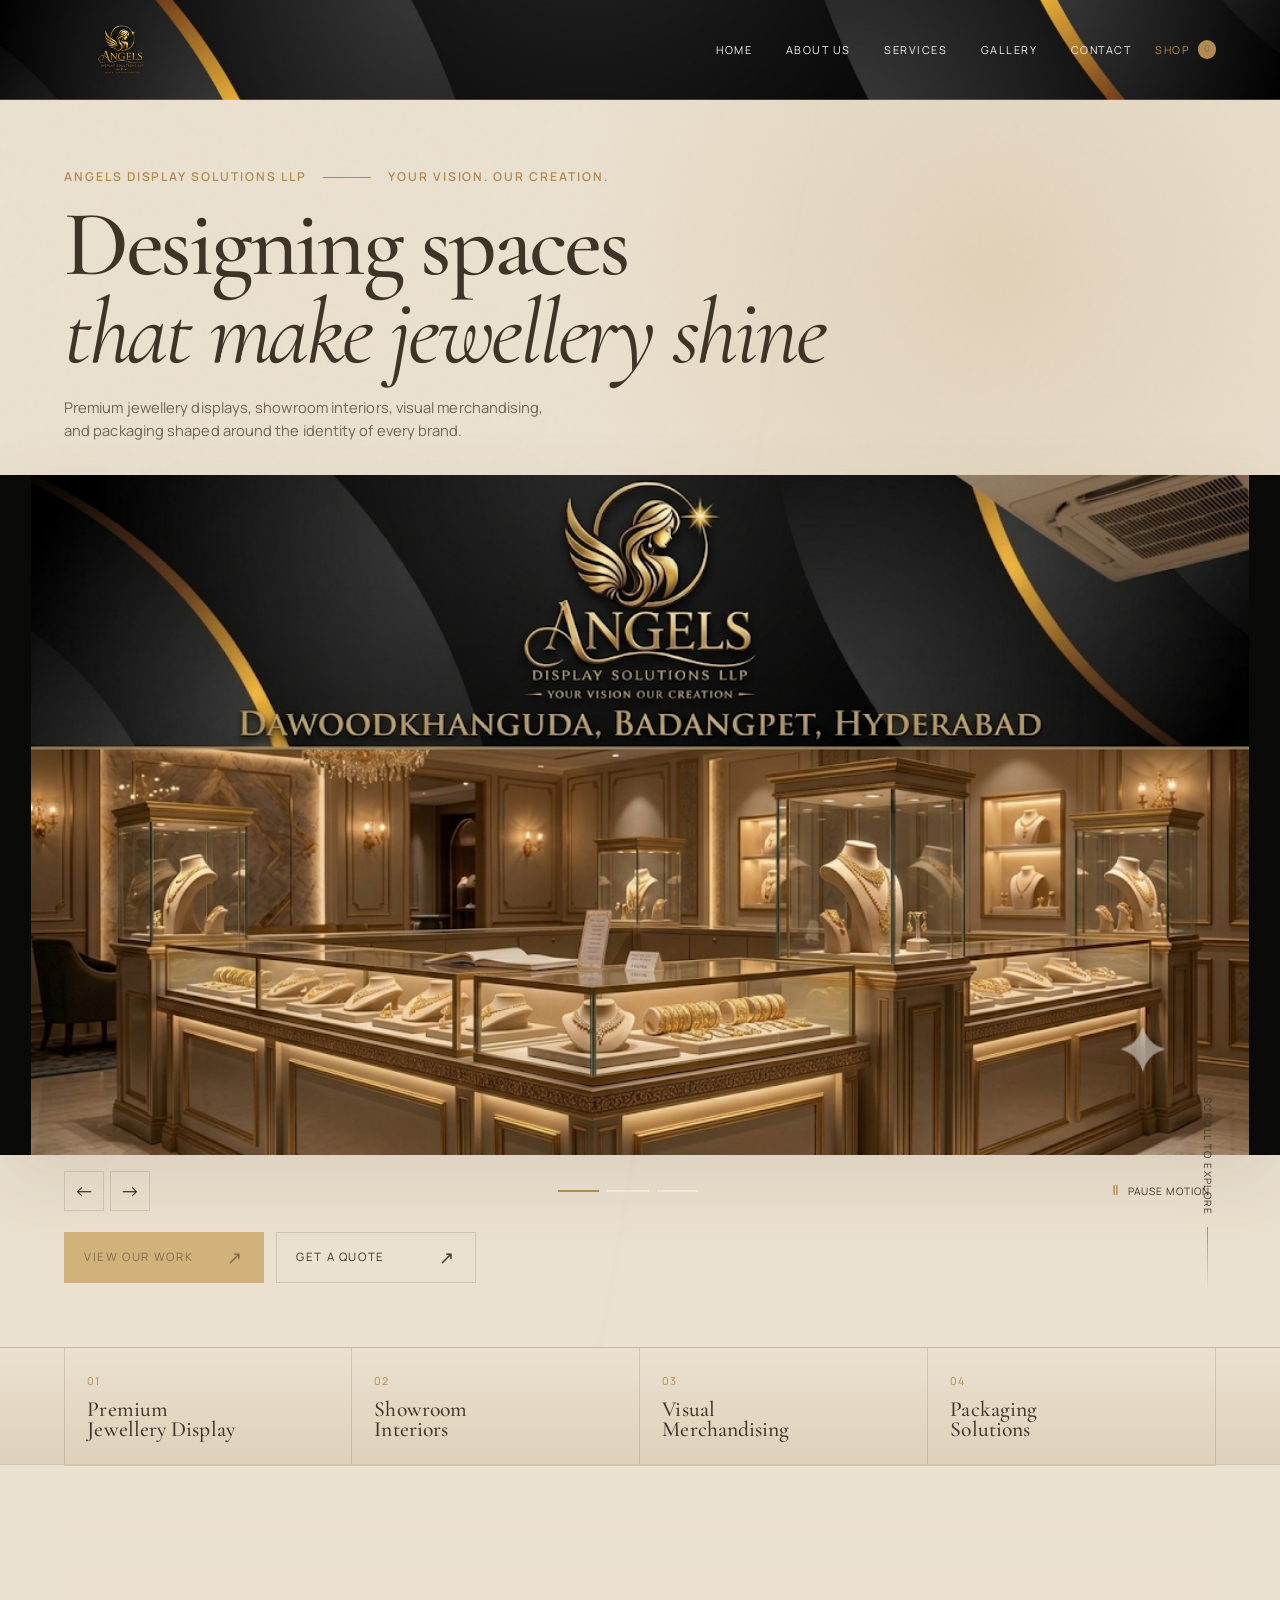
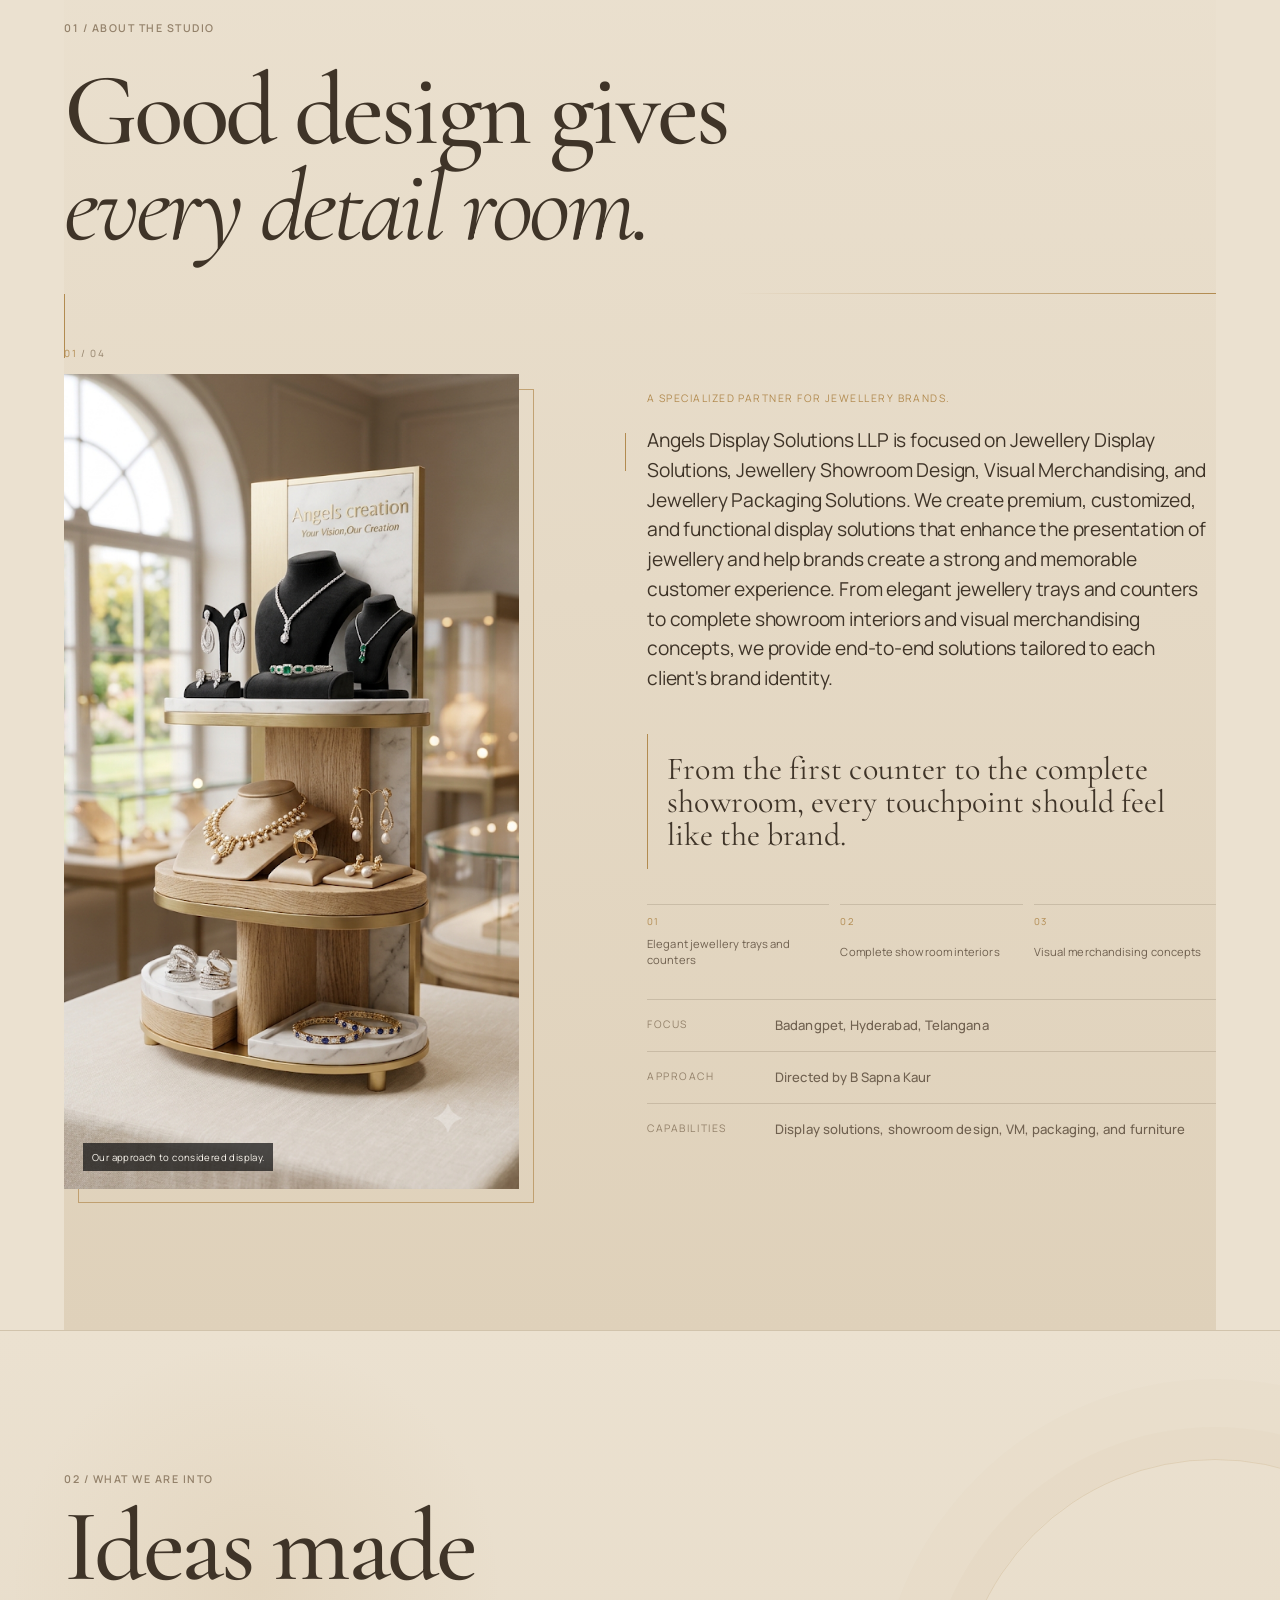
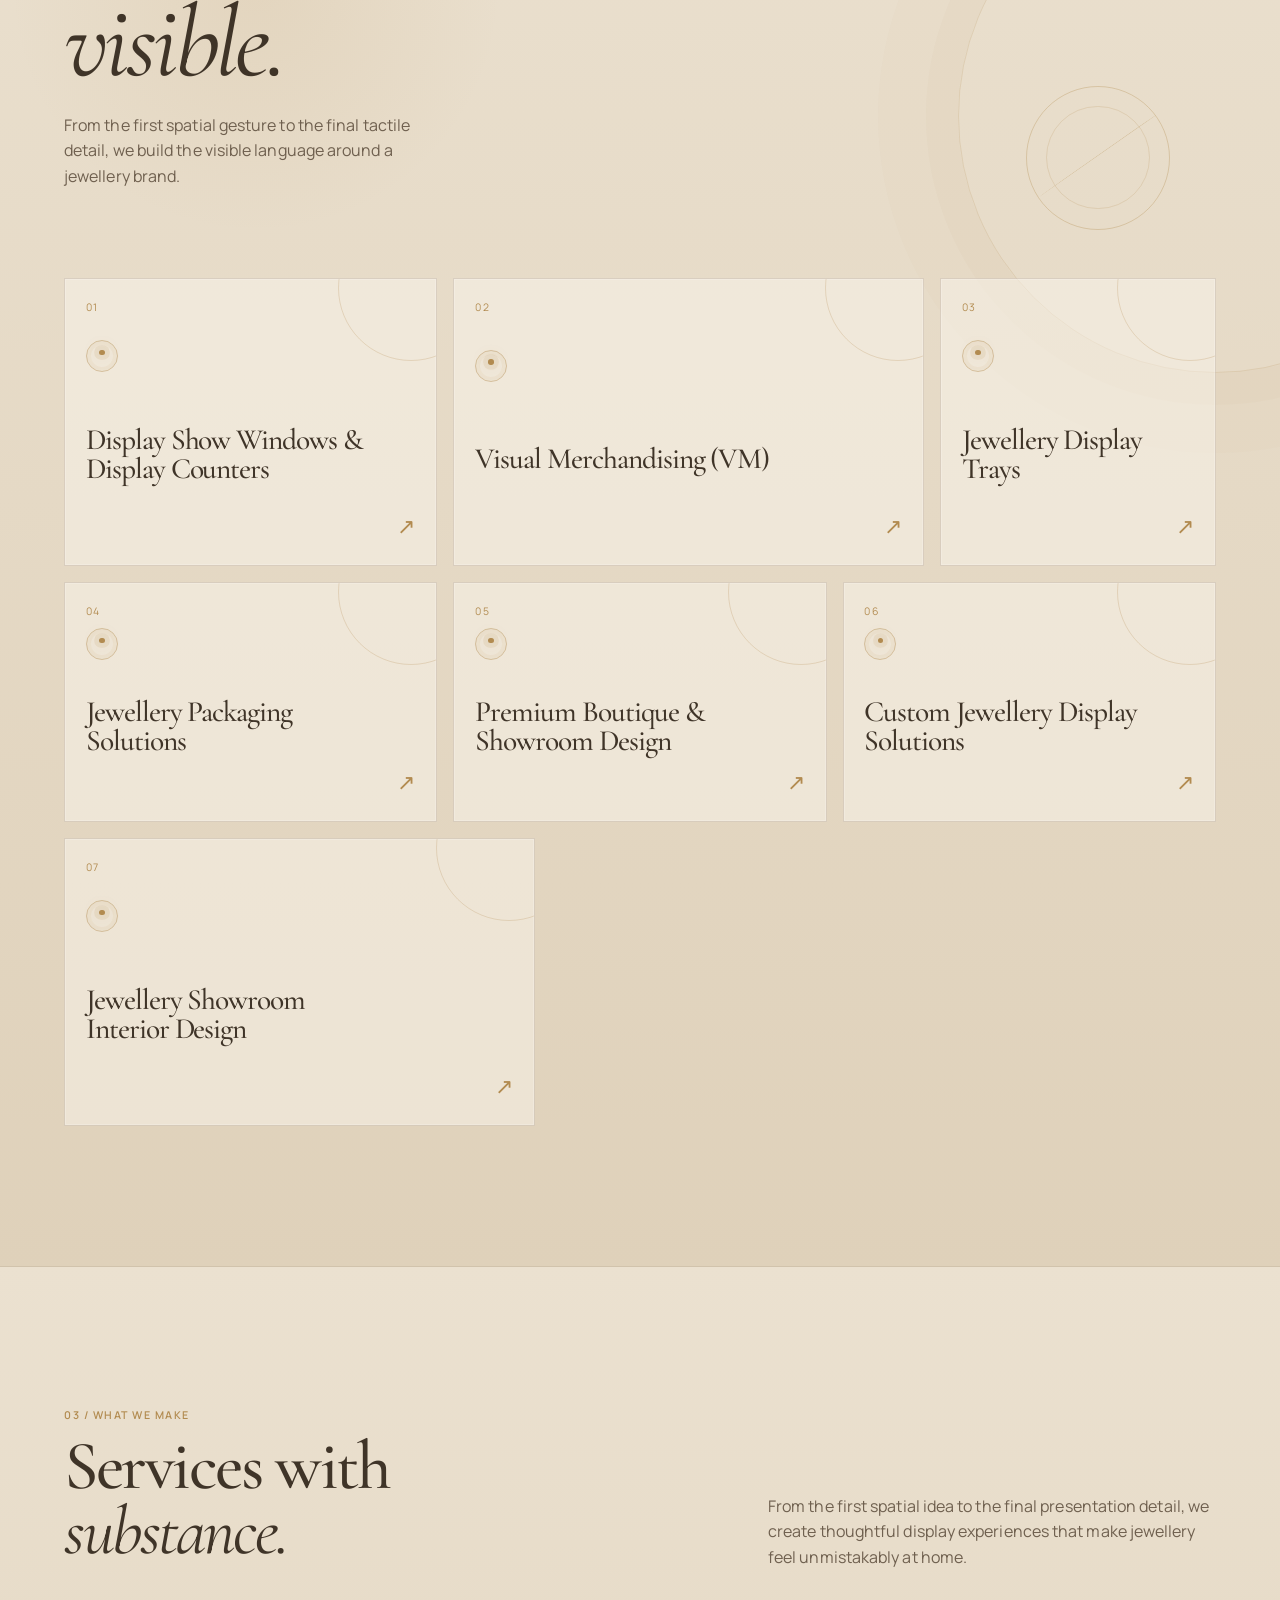
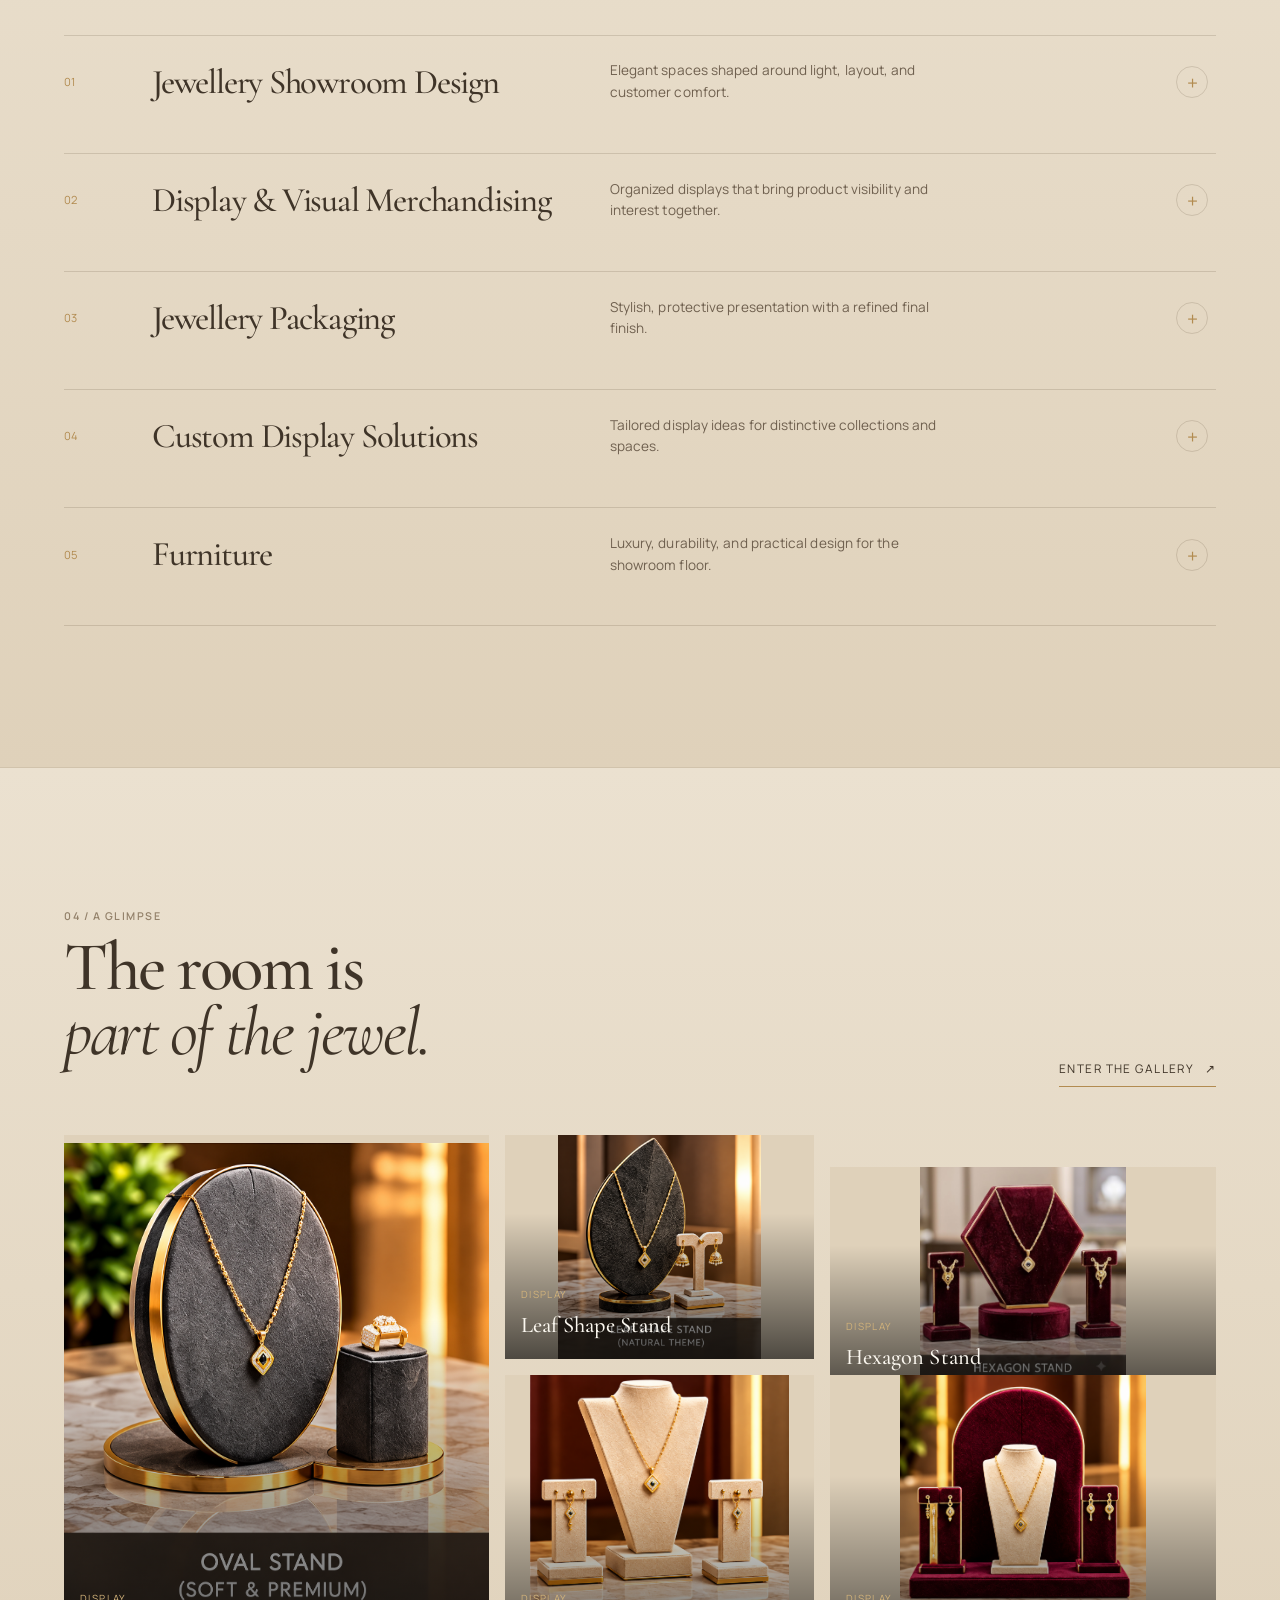
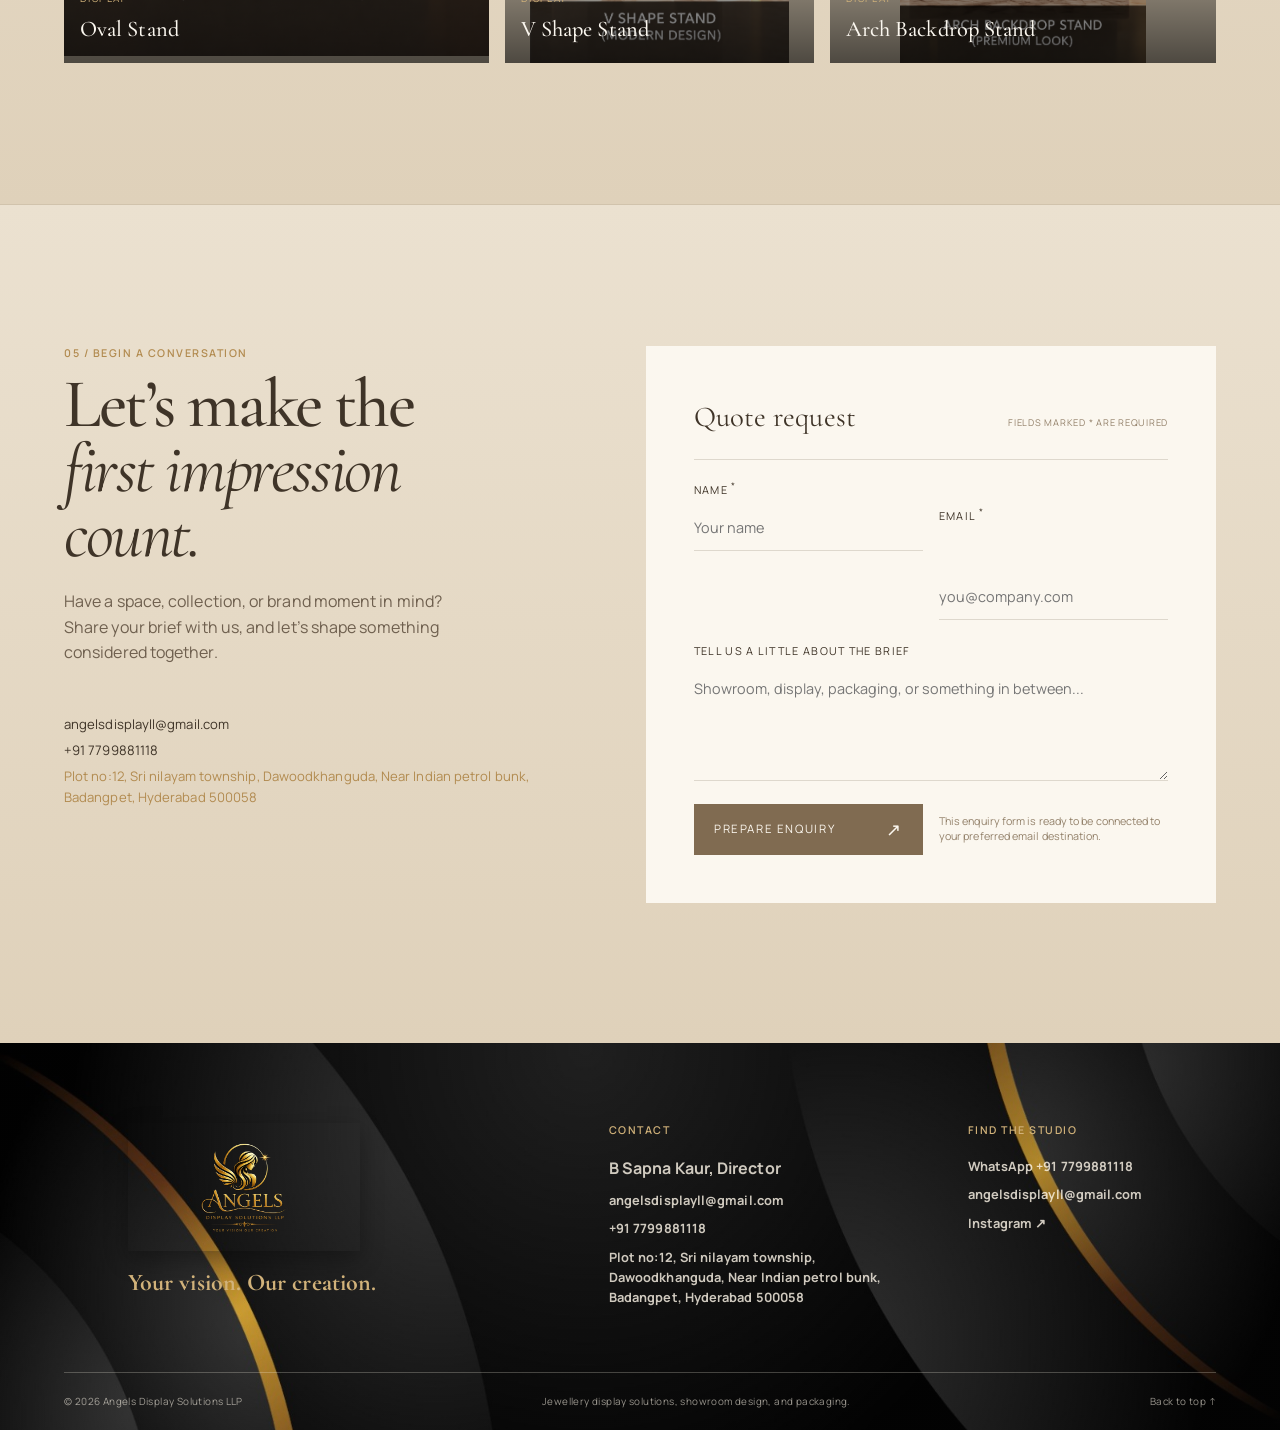
==== index.html @ 5e9b1773 "Initial commit - Angels Displays Solutions" ====
<!doctype html>
<html lang="en">
  <head>
    <meta charset="UTF-8" />
    <meta name="viewport" content="width=device-width, initial-scale=1.0" />
    <meta name="description" content="Angels Display Solutions creates considered display, showroom, visual merchandising, and packaging solutions for jewellery retailers." />
    <title>Angels Display Solutions | Designing spaces that make jewellery shine</title>
    <link rel="preconnect" href="https://fonts.googleapis.com" />
    <link rel="preconnect" href="https://fonts.gstatic.com" crossorigin />
    <link href="https://fonts.googleapis.com/css2?family=Cormorant+Garamond:wght@400;500;600;700&family=Manrope:wght@400;500;600;700&display=swap" rel="stylesheet" />
    <link rel="stylesheet" href="/src/styles.css" />
  </head>
  <body data-page="home">
    <a class="skip-link" href="#main-content">Skip to content</a>
    <header class="site-header" data-header>
      <a class="brand" href="/" aria-label="Angels Display Solutions home">
        <span class="brand-mark"><img src="/assets/angels-logo-transparent.png" alt="Angels Display Solutions LLP logo" /></span>
      </a>
      <nav class="site-nav" aria-label="Primary navigation" data-nav>
        <a href="/">Home</a><a href="/#about">About Us</a><a href="/#services">Services</a><a href="/gallery.html">Gallery</a><a href="/#contact">Contact</a>
      </nav>
      <div class="header-actions">
        <a class="header-shop" href="/gallery.html#shop">Shop <span class="cart-count" data-cart-count>0</span></a>
        <button class="menu-toggle" type="button" aria-controls="primary-navigation" aria-expanded="false" data-menu-toggle><span></span><span></span><span></span><b class="sr-only">Open menu</b></button>
      </div>
    </header>

    <main id="main-content">
      <section class="hero" aria-labelledby="hero-title">
        <div class="hero-intro section-shell">
          <p class="eyebrow">ANGELS DISPLAY SOLUTIONS LLP <span class="eyebrow-rule"></span> YOUR VISION. OUR CREATION.</p>
          <h1 id="hero-title">Designing spaces<br /><em>that make jewellery shine</em></h1>
          <p class="hero-copy">Premium jewellery displays, showroom interiors, visual merchandising, and packaging shaped around the identity of every brand.</p>
        </div>
        <div class="hero-carousel section-shell" data-carousel aria-roledescription="carousel" aria-label="Selected display imagery">
          <div class="hero-stage" data-carousel-stage></div>
          <div class="carousel-controls">
            <div class="carousel-arrows"><button class="icon-button" type="button" data-carousel-prev aria-label="Previous slide">←</button><button class="icon-button" type="button" data-carousel-next aria-label="Next slide">→</button></div>
            <div class="carousel-indicators" data-carousel-indicators role="tablist" aria-label="Choose hero slide"></div>
            <button class="carousel-pause" type="button" data-carousel-pause aria-label="Pause motion" aria-pressed="false"><span class="pause-icon">Ⅱ</span><span data-pause-label>Pause motion</span></button>
          </div>
        </div>
        <div class="hero-actions section-shell"><a class="button button-light" href="#gallery-preview">View our work <span>↗</span></a><a class="button button-outline-light" href="#contact">Get a quote <span>↗</span></a></div>
        <div class="hero-scroll-note">Scroll to explore <span class="scroll-line"></span></div>
      </section>

      <section class="service-strip" aria-label="Service highlights"><div class="section-shell service-strip-inner"><div><span>01</span><strong>Premium Jewellery Display</strong></div><div><span>02</span><strong>Showroom Interiors</strong></div><div><span>03</span><strong>Visual Merchandising</strong></div><div><span>04</span><strong>Packaging Solutions</strong></div></div></section>

      <section class="about section-shell section-pad" id="about" data-immersive-section>
        <div class="section-heading about-heading" data-reveal><p class="eyebrow">01 / ABOUT THE STUDIO</p><h2><span class="heading-line">Good design gives</span><br /><em>every detail room.</em></h2><span class="about-heading-line" aria-hidden="true"></span></div>
        <div class="about-grid"><div class="about-image image-reveal has-original-photo" data-reveal><span class="image-index">01 <i>/ 04</i></span><img src="/assets/gallery-display/IMG_5224_ef46a5a0.WEBP" alt="Angels creation three-tier jewellery display with necklace busts, earrings, rings, and bracelets on wood and marble shelves." width="572" height="1024" loading="lazy" /><span class="image-note">Our approach to considered display.</span></div><div class="about-copy" data-reveal><span class="copy-kicker" data-about-intro></span><div class="about-story"><p class="lead" data-about-story></p><blockquote data-about-quote></blockquote></div><div class="about-highlights" data-about-highlights></div><div class="about-facts"><div><span>Focus</span><strong data-about-location></strong></div><div><span>Approach</span><strong data-about-experience></strong></div><div><span>Capabilities</span><strong data-about-capabilities></strong></div></div></div></div>
      </section>

      <section class="into section-pad" id="what-we-are-into" data-immersive-section><div class="section-shell"><div class="section-heading into-heading" data-reveal><div><p class="eyebrow">02 / WHAT WE ARE INTO</p><h2>Ideas made<br /><em>visible.</em></h2></div><p class="heading-note">From the first spatial gesture to the final tactile detail, we build the visible language around a jewellery brand.</p><span class="into-orbit" aria-hidden="true"></span></div><div class="into-grid" data-offerings></div></div></section>

      <section class="services section-pad" id="services"><div class="section-shell"><div class="section-heading heading-split"><div><p class="eyebrow">03 / WHAT WE MAKE</p><h2>Services with<br /><em>substance.</em></h2></div><p class="heading-note">From the first spatial idea to the final presentation detail, we create thoughtful display experiences that make jewellery feel unmistakably at home.</p></div><div class="service-list" data-services></div></div></section>

      <section class="gallery-preview section-pad" id="gallery-preview"><div class="section-shell"><div class="section-heading heading-split"><div><p class="eyebrow">04 / A GLIMPSE</p><h2>The room is<br /><em>part of the jewel.</em></h2></div><a class="text-link" href="/gallery.html">Enter the gallery <span>↗</span></a></div><div class="preview-grid" data-gallery-preview></div></div></section>

      <section class="contact section-pad" id="contact"><div class="section-shell contact-grid"><div class="contact-intro"><p class="eyebrow">05 / BEGIN A CONVERSATION</p><h2>Let’s make the<br /><em>first impression count.</em></h2><p>Have a space, collection, or brand moment in mind? Share your brief with us, and let’s shape something considered together.</p><div class="contact-details"><a data-contact-email href="mailto:angelsdisplayll@gmail.com">angelsdisplayll@gmail.com</a><a data-contact-phone-link href="https://wa.me/917799881118">+91 7799881118</a><span data-contact-address></span></div></div><form class="quote-form" data-quote-form><div class="form-heading"><span>Quote request</span><small>Fields marked * are required</small></div><label for="name">Name <sup>*</sup></label><input id="name" name="name" required placeholder="Your name" /><label for="email">Email <sup>*</sup></label><input id="email" name="email" type="email" required placeholder="you@company.com" /><label for="brief">Tell us a little about the brief</label><textarea id="brief" name="brief" rows="4" placeholder="Showroom, display, packaging, or something in between..."></textarea><button class="button button-dark" type="submit">Prepare enquiry <span>↗</span></button><p class="form-status" role="status" aria-live="polite" data-form-status>This enquiry form is ready to be connected to your preferred email destination.</p></form></div></section>
    </main>

      <footer class="site-footer"><div class="section-shell footer-top"><div class="footer-brand"><img src="/assets/angels-logo-transparent.png" alt="Angels Display Solutions LLP logo" /><p>Your vision. Our creation.</p></div><div class="footer-contact"><p class="eyebrow">CONTACT</p><strong data-footer-director></strong><a data-contact-email href="mailto:angelsdisplayll@gmail.com">angelsdisplayll@gmail.com</a><a data-contact-phone-link href="https://wa.me/917799881118">+91 7799881118</a><span data-footer-address></span></div><div class="footer-social"><p class="eyebrow">FIND THE STUDIO</p><a data-contact-whatsapp href="https://wa.me/917799881118">WhatsApp +91 7799881118</a><a data-contact-email href="mailto:angelsdisplayll@gmail.com">Email ↗</a><a data-contact-instagram href="https://www.instagram.com/angelsdisplaysolutions.llp?xtok=dWNxeGZkNWx1aXdy" target="_blank" rel="noreferrer">Instagram ↗</a></div></div><div class="section-shell footer-bottom"><span>© 2026 Angels Display Solutions LLP</span><span>Jewellery display solutions, showroom design, and packaging.</span><a href="#main-content">Back to top ↑</a></div></footer>
    <div class="cart-drawer" data-cart-drawer aria-hidden="true"><div class="cart-backdrop" data-cart-close></div><aside class="cart-panel" role="dialog" aria-modal="true" aria-labelledby="cart-title"><div class="cart-panel-head"><div><p class="eyebrow">YOUR SELECTION</p><h2 id="cart-title">Display cart</h2></div><button class="icon-button" type="button" data-cart-close aria-label="Close cart">×</button></div><div class="cart-items" data-cart-items></div><div class="cart-total"><span>Subtotal</span><strong data-cart-total>₹0</strong></div><button class="button button-dark cart-checkout" type="button" data-checkout>Checkout prototype <span>↗</span></button><p class="checkout-note">Sample browsing only. Payment, shipping, taxes, and order handling are not connected.</p></aside></div>
    <script type="module" src="/src/app.js"></script>
  </body>
</html>
---- src/styles.css ----
:root {
  --paper: #efe8da;
  --paper-deep: #e3d8c6;
  --milk: #fbfaf7;
  --ink: #1e1b18;
  --ink-soft: #5d554c;
  --ink-muted: #84796d;
  --black: #121212;
  --black-soft: #201e1b;
  --gold: #c8a451;
  --gold-light: #e4c98a;
  --line: rgba(30, 27, 24, .16);
  --line-dark: rgba(255, 255, 255, .18);
  --serif: 'Cormorant Garamond', Georgia, serif;
  --sans: 'Inter', Arial, sans-serif;
  --ease: cubic-bezier(.22, .61, .36, 1);
  --shadow: 0 26px 70px rgba(37, 28, 18, .14);
  --gutter: clamp(1.25rem, 5vw, 5.8rem);
  --section-y: clamp(5.5rem, 11vw, 10rem);
}

* { box-sizing: border-box; }
html { scroll-behavior: smooth; }
body { margin: 0; color: var(--ink); background: var(--paper); font-family: var(--sans); line-height: 1.6; overflow-x: hidden; }
body::before { content: ''; position: fixed; inset: 0; z-index: 20; pointer-events: none; opacity: .045; background-image: url("data:image/svg+xml,%3Csvg viewBox='0 0 180 180' xmlns='http://www.w3.org/2000/svg'%3E%3Cfilter id='n'%3E%3CfeTurbulence type='fractalNoise' baseFrequency='.82' numOctaves='3' stitchTiles='stitch'/%3E%3C/filter%3E%3Crect width='100%25' height='100%25' filter='url(%23n)' opacity='.6'/%3E%3C/svg%3E"); mix-blend-mode: multiply; }
body.no-scroll { overflow: hidden; }
a { color: inherit; text-decoration: none; }
button, input, textarea { font: inherit; }
button { cursor: pointer; }
img { max-width: 100%; display: block; }
::selection { background: var(--gold); color: var(--black); }
:focus-visible { outline: 2px solid var(--gold); outline-offset: 4px; }
.sr-only { position: absolute; width: 1px; height: 1px; padding: 0; margin: -1px; overflow: hidden; clip: rect(0,0,0,0); white-space: nowrap; border: 0; }
.skip-link { position: fixed; z-index: 100; top: 1rem; left: 1rem; padding: .7rem 1rem; color: var(--milk); background: var(--black); transform: translateY(-150%); transition: transform .2s var(--ease); }
.skip-link:focus { transform: translateY(0); }
.section-shell { width: min(100% - (var(--gutter) * 2), 1440px); margin-inline: auto; }
.section-pad { padding-block: var(--section-y); }
.eyebrow { margin: 0; font-size: .67rem; letter-spacing: .2em; line-height: 1.4; text-transform: uppercase; font-weight: 600; color: var(--ink-muted); }
.eyebrow-rule { display: inline-block; width: 3rem; height: 1px; margin-inline: .8rem; vertical-align: middle; background: var(--gold); }
h1, h2, h3, p { margin-top: 0; }
h1, h2, h3 { font-family: var(--serif); font-weight: 500; letter-spacing: -.035em; line-height: .94; }
h1 { font-size: clamp(3.7rem, 7.3vw, 8.6rem); max-width: 1000px; margin-bottom: 1.5rem; }
h2 { font-size: clamp(3rem, 5.4vw, 6.2rem); margin: .7rem 0 1.4rem; }
h3 { font-size: clamp(1.7rem, 3vw, 2.7rem); }
em { font-style: italic; font-weight: 400; }
.section-subcopy, .heading-note { max-width: 28rem; color: var(--ink-soft); }
.text-link { display: inline-flex; align-items: center; gap: .65rem; align-self: flex-end; padding-bottom: .45rem; border-bottom: 1px solid var(--gold); font-size: .74rem; letter-spacing: .12em; text-transform: uppercase; transition: gap .25s var(--ease), color .25s var(--ease); }
.text-link:hover { gap: 1rem; color: #846825; }
.button { display: inline-flex; justify-content: space-between; align-items: center; gap: 1.5rem; min-width: 12.5rem; padding: .95rem 1.2rem; border: 1px solid transparent; font-size: .72rem; letter-spacing: .12em; text-transform: uppercase; transition: transform .3s var(--ease), background .3s var(--ease), color .3s var(--ease), border-color .3s var(--ease); }
.button span { font-size: 1.1rem; line-height: .5; }
.button:hover { transform: translateY(-3px); }
.button-light { color: var(--black); background: var(--gold-light); }
.button-light:hover { background: var(--milk); }
.button-outline-light { color: var(--milk); border-color: rgba(255,255,255,.5); }
.button-outline-light:hover { color: var(--black); background: var(--milk); border-color: var(--milk); }
.button-dark { color: var(--milk); background: var(--black); }
.button-dark:hover { background: #423a31; }
.icon-button { display: grid; place-items: center; width: 2.5rem; height: 2.5rem; padding: 0; border: 1px solid var(--line); color: var(--ink); background: transparent; font-size: 1.25rem; transition: background .25s ease, color .25s ease; }
.icon-button:hover, .icon-button:focus-visible { color: var(--milk); background: var(--black); }

/* Header */
.site-header { position: fixed; z-index: 30; top: 0; left: 0; width: 100%; display: flex; align-items: center; justify-content: space-between; gap: 1.5rem; padding: 1.15rem var(--gutter); color: var(--milk); background: #101010 url('/assets/bgpci.jpeg') center / cover no-repeat; transition: background .45s var(--ease), padding .45s var(--ease), color .45s var(--ease); }
.site-header.scrolled, .site-header.site-header-solid { color: var(--milk); background: #101010 url('/assets/bgpci.jpeg') center / cover no-repeat; backdrop-filter: blur(14px); }
.site-header.scrolled { padding-block: .7rem; }
.brand { display: flex; align-items: center; gap: .7rem; min-width: 14rem; }
.brand-mark { display: block; width: 4.1rem; height: 2.65rem; overflow: hidden; border: 1px solid rgba(200,164,81,.55); background: var(--black); }
.brand-mark img { width: 100%; height: 100%; object-fit: cover; object-position: center 52%; filter: saturate(.9); }
.brand-name { display: grid; font-family: var(--serif); font-size: 1.45rem; letter-spacing: .03em; line-height: .75; }
.brand-name small { margin-top: .35rem; color: var(--gold-light); font-family: var(--sans); font-size: .46rem; letter-spacing: .17em; line-height: 1; text-transform: uppercase; }
.site-nav { display: flex; align-items: center; gap: clamp(1rem, 2.6vw, 2.8rem); margin-left: auto; }
.site-nav a, .header-shop { position: relative; padding-block: .3rem; color: inherit; font-size: .68rem; letter-spacing: .16em; text-transform: uppercase; }
.site-nav a::after { position: absolute; left: 0; right: 100%; bottom: 0; height: 1px; content: ''; background: var(--gold); transition: right .3s var(--ease); }
.site-nav a:hover::after, .site-nav a[aria-current='page']::after { right: 0; }
.header-actions { display: flex; align-items: center; gap: 1.1rem; }
.header-shop { display: inline-flex; gap: .45rem; align-items: center; color: var(--gold-light); }
.cart-count { display: inline-grid; place-items: center; min-width: 1.15rem; height: 1.15rem; border-radius: 50%; color: var(--black); background: var(--gold); font-size: .58rem; letter-spacing: 0; }
.menu-toggle { display: none; width: 2.4rem; height: 2.4rem; padding: .55rem; border: 1px solid rgba(255,255,255,.35); background: transparent; }
.menu-toggle span { display: block; height: 1px; margin: .27rem 0; background: currentColor; transition: transform .25s ease, opacity .25s ease; }
.menu-toggle[aria-expanded='true'] span:nth-child(1) { transform: translateY(5px) rotate(45deg); }.menu-toggle[aria-expanded='true'] span:nth-child(2) { opacity: 0; }.menu-toggle[aria-expanded='true'] span:nth-child(3) { transform: translateY(-5px) rotate(-45deg); }

/* Hero */
.hero { position: relative; min-height: 100vh; padding: 10.5rem 0 4rem; color: var(--milk); background: var(--black); overflow: hidden; }
.hero::before { position: absolute; inset: 0; content: ''; background: radial-gradient(circle at 78% 20%, rgba(200,164,81,.17), transparent 30%), linear-gradient(115deg, rgba(18,18,18,.98) 17%, rgba(18,18,18,.4) 58%, rgba(18,18,18,.85)); pointer-events: none; z-index: 1; }
.hero::after { position: absolute; inset: 0; content: ''; opacity: .2; background: linear-gradient(100deg, transparent 0 55%, rgba(200,164,81,.36) 55.1%, transparent 55.5%); pointer-events: none; }
.hero-intro, .hero-carousel, .hero-actions, .hero-scroll-note { position: relative; z-index: 2; }
.hero-intro { min-height: 25vh; }
.hero .eyebrow { color: var(--gold-light); font-size: clamp(.52rem, .95vw, .95rem); letter-spacing: clamp(.05em, .16vw, .16em); white-space: nowrap; }
.hero h1 { max-width: 780px; margin-top: 1rem; margin-bottom: 1.2rem; }
.hero-copy { max-width: 31rem; margin-bottom: 0; color: rgba(255,255,255,.68); font-size: .92rem; }
.hero-carousel { margin-top: 2rem; }
.hero-stage { position: relative; height: clamp(18rem, 48vw, 39rem); overflow: hidden; background: #2a2723; box-shadow: var(--shadow); }
.hero-slide { position: absolute; inset: 0; opacity: 0; transform: scale(1.08) translateX(2%); transition: opacity .65s var(--ease), transform 1s var(--ease); }
.hero-slide.is-active { opacity: 1; transform: scale(1) translateX(0); }
.hero-slide img { width: 100%; height: 100%; object-fit: cover; }
.hero-slide::after { position: absolute; inset: 0; content: ''; background: linear-gradient(90deg, rgba(0,0,0,.36), transparent 60%), linear-gradient(0deg, rgba(0,0,0,.3), transparent 40%); }
.hero-caption { position: absolute; left: 2rem; bottom: 5.5rem; max-width: 24rem; z-index: 2; color: var(--milk); }
.hero-caption p { margin: 0 0 .35rem; color: var(--gold-light); font-size: .68rem; letter-spacing: .14em; text-transform: uppercase; }
.hero-caption span { font-family: var(--serif); font-size: clamp(1.5rem, 2.5vw, 2.3rem); line-height: 1; }
.carousel-controls { display: flex; align-items: center; gap: 1rem; padding-top: 1rem; }
.carousel-arrows { display: flex; gap: .4rem; }
.hero .icon-button { color: var(--milk); border-color: rgba(255,255,255,.35); }
.carousel-indicators { display: flex; gap: .5rem; align-items: center; margin-inline: auto; }
.carousel-indicator { position: relative; width: 2.6rem; height: 2rem; padding: 0; border: 0; background: transparent; }
.carousel-indicator::after { position: absolute; top: 50%; right: 0; left: 0; height: 2px; content: ''; background: rgba(255,255,255,.35); transform: translateY(-50%); }
.carousel-indicator[aria-current='true']::after { background: var(--gold); }
.carousel-pause { display: inline-flex; align-items: center; gap: .5rem; color: var(--milk); background: transparent; border: 0; font-size: .64rem; letter-spacing: .1em; text-transform: uppercase; }
.pause-icon { color: var(--gold); font-size: .85rem; }
.hero-actions { display: flex; gap: .75rem; margin-top: 1.3rem; }
.hero-scroll-note { position: absolute; right: var(--gutter); bottom: 3.5rem; display: flex; align-items: center; gap: .75rem; color: rgba(255,255,255,.55); font-size: .63rem; letter-spacing: .14em; text-transform: uppercase; writing-mode: vertical-rl; }
.scroll-line { display: block; width: 1px; height: 4rem; background: linear-gradient(var(--gold), transparent); }

/* Shared editorial sections */
.service-strip { position: relative; z-index: 3; color: var(--milk); background: var(--black-soft); border-top: 1px solid var(--line-dark); border-bottom: 1px solid var(--line-dark); }
.service-strip-inner { display: grid; grid-template-columns: repeat(4, 1fr); }
.service-strip-inner > div { display: flex; flex-direction: column; gap: .6rem; padding: 1.5rem 1.4rem; border-right: 1px solid var(--line-dark); }
.service-strip-inner > div:first-child { border-left: 1px solid var(--line-dark); }.service-strip span { color: var(--gold); font-size: .68rem; letter-spacing: .1em; }.service-strip strong { max-width: 10rem; font-family: var(--serif); font-size: 1.35rem; font-weight: 500; line-height: .95; }
.about { background: var(--paper); }.section-heading { margin-bottom: 3rem; }.about-grid { display: grid; grid-template-columns: minmax(0,1.05fr) minmax(20rem,.95fr); gap: clamp(2.5rem, 8vw, 9rem); align-items: center; }.image-reveal { position: relative; }.image-reveal::before { position: absolute; z-index: 1; inset: 1rem -1rem -1rem 1rem; content: ''; border: 1px solid var(--gold); pointer-events: none; }.about-image img { position: relative; z-index: 2; width: 100%; height: min(45vw, 37rem); min-height: 22rem; object-fit: cover; }.image-note { position: absolute; left: 1.2rem; bottom: 1.1rem; z-index: 3; padding: .4rem .55rem; color: var(--milk); background: rgba(18,18,18,.72); font-size: .6rem; letter-spacing: .04em; }.about-copy .lead { max-width: 30rem; font-family: var(--serif); font-size: clamp(1.9rem, 3vw, 3.15rem); line-height: .98; }.about-facts { display: grid; gap: 1rem; margin-top: 2.4rem; }.about-facts > div { display: grid; grid-template-columns: 7rem 1fr; gap: 1rem; padding-top: .8rem; border-top: 1px solid var(--line); }.about-facts span { color: var(--ink-muted); font-size: .65rem; letter-spacing: .15em; text-transform: uppercase; }.about-facts strong { font-size: .82rem; font-weight: 500; }.process-line { display: flex; gap: 1.5rem; align-items: center; margin-top: 3rem; padding-top: 1.2rem; border-top: 1px solid var(--gold); }.process-line > span { color: var(--ink-muted); font-size: .63rem; letter-spacing: .14em; text-transform: uppercase; }.process-line > div { display: flex; gap: 1rem; flex: 1; }.process-line > div span { position: relative; flex: 1; font-family: var(--serif); font-size: 1.3rem; }.process-line > div span:not(:last-child)::after { position: absolute; top: 50%; right: .8rem; width: 1rem; height: 1px; content: ''; background: var(--gold); }
.services { color: var(--milk); background: var(--black); }.services .eyebrow, .why .eyebrow, .contact .eyebrow { color: var(--gold-light); }.heading-split { display: flex; align-items: flex-end; justify-content: space-between; gap: 2rem; }.services .heading-note, .why .heading-note { color: rgba(255,255,255,.65); }.service-list { border-top: 1px solid var(--line-dark); }.service-item { display: grid; grid-template-columns: 4rem minmax(15rem, .8fr) minmax(18rem, 1fr) 2.5rem; gap: 1.5rem; align-items: center; padding: 1.55rem 0; border-bottom: 1px solid var(--line-dark); transition: padding .35s var(--ease), background .35s var(--ease); }.service-item:hover, .service-item.is-open { padding-inline: 1rem; background: rgba(255,255,255,.035); }.service-number { color: var(--gold); font-size: .7rem; }.service-item h3 { margin: 0; font-size: clamp(1.6rem, 2.7vw, 2.7rem); }.service-summary { max-width: 22rem; margin: 0; color: rgba(255,255,255,.62); font-size: .85rem; }.service-toggle { display: grid; place-items: center; width: 2rem; height: 2rem; border: 1px solid var(--line-dark); border-radius: 50%; color: var(--gold); background: transparent; font-size: 1.2rem; transition: transform .3s ease, background .3s ease; }.service-item.is-open .service-toggle { color: var(--black); background: var(--gold); transform: rotate(45deg); }.service-detail { grid-column: 2 / -1; max-width: 47rem; display: grid; grid-template-rows: 0fr; transition: grid-template-rows .4s var(--ease); }.service-detail > div { overflow: hidden; }.service-detail p { max-width: 37rem; margin: 0; padding-top: .2rem; color: rgba(255,255,255,.65); font-size: .86rem; }.service-item.is-open .service-detail { grid-template-rows: 1fr; }
.gallery-preview { background: linear-gradient(135deg, var(--paper) 0%, var(--paper-deep) 100%); }.preview-grid { display: grid; grid-template-columns: 1.1fr .8fr 1fr; grid-template-rows: 14rem 18rem; gap: 1rem; }.preview-card { position: relative; overflow: hidden; background: var(--black); }.preview-card:nth-child(1) { grid-row: span 2; }.preview-card:nth-child(3) { transform: translateY(2rem); }.preview-card img { width: 100%; height: 100%; object-fit: cover; transition: transform .9s var(--ease), filter .5s ease; }.preview-card:hover img { transform: scale(1.06); filter: saturate(1.1); }.preview-card::after { position: absolute; inset: 0; content: ''; background: linear-gradient(0deg, rgba(0,0,0,.65), transparent 65%); }.preview-card figcaption { position: absolute; right: 1rem; bottom: 1rem; left: 1rem; z-index: 1; color: var(--milk); }.preview-card figcaption span { display: block; margin-bottom: .3rem; color: var(--gold-light); font-size: .62rem; letter-spacing: .14em; text-transform: uppercase; }.preview-card figcaption strong { font-family: var(--serif); font-size: 1.4rem; font-weight: 500; }
.projects { background: var(--milk); }.project-grid { display: grid; grid-template-columns: repeat(3, 1fr); gap: 1rem; }.project-card { display: flex; flex-direction: column; }.project-card:nth-child(2) { margin-top: 4rem; }.project-card:nth-child(3) { margin-top: 1.5rem; }.project-card figure { position: relative; height: 22rem; margin: 0 0 1.1rem; overflow: hidden; background: var(--paper-deep); }.project-card figure::before { position: absolute; inset: .7rem; content: ''; border: 1px solid rgba(255,255,255,.46); z-index: 1; }.project-card img { width: 100%; height: 100%; object-fit: cover; transition: transform .7s var(--ease); }.project-card:hover img { transform: scale(1.06); }.project-meta { display: flex; justify-content: space-between; gap: 1rem; color: var(--ink-muted); font-size: .64rem; letter-spacing: .12em; text-transform: uppercase; }.project-card h3 { margin: .5rem 0 .35rem; font-size: 1.7rem; }.project-card p { margin: 0; color: var(--ink-soft); font-size: .82rem; }
.why { color: var(--milk); background: var(--black-soft); }.why-layout { display: grid; grid-template-columns: .85fr 1.15fr; gap: clamp(3rem, 10vw, 11rem); }.why-intro h2 { max-width: 31rem; }.why-intro > p:last-child { max-width: 25rem; color: rgba(255,255,255,.64); font-size: .9rem; }.why-list { border-top: 1px solid var(--line-dark); }.why-item { display: grid; grid-template-columns: 3rem 1fr; gap: 1rem; padding: 1.45rem 0; border-bottom: 1px solid var(--line-dark); }.why-item > span { color: var(--gold); font-size: .7rem; }.why-item h3 { margin: 0 0 .2rem; font-size: 2rem; }.why-item p { margin: 0; max-width: 28rem; color: rgba(255,255,255,.58); font-size: .82rem; }
.contact { color: var(--milk); background: var(--black); }.contact-grid { display: grid; grid-template-columns: .9fr 1.1fr; gap: clamp(3rem, 9vw, 10rem); }.contact-intro h2 { max-width: 33rem; }.contact-intro > p:not(.eyebrow) { max-width: 26rem; color: rgba(255,255,255,.62); }.contact-details { display: grid; gap: .3rem; margin-top: 3rem; color: var(--gold-light); font-size: .82rem; }.contact-details a { color: var(--milk); }.quote-form { display: grid; grid-template-columns: 1fr 1fr; column-gap: 1rem; align-content: start; padding: clamp(1.5rem, 4vw, 3rem); background: var(--milk); color: var(--ink); }.form-heading { grid-column: 1 / -1; display: flex; justify-content: space-between; align-items: baseline; padding-bottom: 1.2rem; margin-bottom: 1.2rem; border-bottom: 1px solid var(--line); font-family: var(--serif); font-size: 1.8rem; }.form-heading small { color: var(--ink-muted); font-family: var(--sans); font-size: .58rem; letter-spacing: .08em; text-transform: uppercase; }.quote-form label { margin-bottom: .4rem; font-size: .68rem; letter-spacing: .12em; text-transform: uppercase; }.quote-form label:nth-of-type(2) { grid-column: 2; }.quote-form input:nth-of-type(1) { grid-column: 1; }.quote-form input:nth-of-type(2) { grid-column: 2; }.quote-form textarea { grid-column: 1 / -1; resize: vertical; }.quote-form input, .quote-form textarea { min-width: 0; margin-bottom: 1.4rem; padding: .7rem 0; border: 0; border-bottom: 1px solid var(--line); border-radius: 0; color: var(--ink); background: transparent; outline: 0; font-size: .9rem; }.quote-form input:focus, .quote-form textarea:focus { border-color: var(--gold); }.quote-form .button { grid-column: 1; }.form-status { grid-column: 2; align-self: center; margin: 0; color: var(--ink-muted); font-size: .67rem; line-height: 1.4; }
.site-footer { color: var(--milk); background: #0d0d0d; }.footer-top { display: grid; grid-template-columns: 1.6fr 1fr .8fr; gap: 3rem; padding-top: 5rem; padding-bottom: 4rem; }.footer-brand img { width: 13rem; height: 7.2rem; object-fit: cover; object-position: center; border: 1px solid rgba(200,164,81,.45); }.footer-brand p { margin-top: 1rem; color: var(--gold-light); font-family: var(--serif); font-size: 1.5rem; }.footer-contact, .footer-social { display: grid; align-content: start; gap: .5rem; }.footer-contact .eyebrow, .footer-social .eyebrow { margin-bottom: .6rem; color: var(--gold); }.footer-contact a, .footer-contact span, .footer-social a { color: rgba(255,255,255,.72); font-size: .8rem; }.footer-social a:hover { color: var(--gold-light); }.footer-bottom { display: flex; justify-content: space-between; gap: 1rem; padding-block: 1.3rem; border-top: 1px solid var(--line-dark); color: rgba(255,255,255,.4); font-size: .62rem; letter-spacing: .04em; }.footer-bottom a:hover { color: var(--gold-light); }

/* Gallery page */
.page-hero { padding-top: 13rem; padding-bottom: 6rem; }.page-hero h1 { max-width: 700px; margin-bottom: 1.3rem; }.page-hero-copy { max-width: 35rem; color: var(--ink-soft); }.page-hero code { color: #795f23; font-size: .78em; }.gallery-page { padding-top: 0; background: var(--milk); }.filter-row, .shop-toolbar { display: flex; align-items: center; justify-content: space-between; gap: 1rem; padding-block: 1rem; border-top: 1px solid var(--line); border-bottom: 1px solid var(--line); }.filter-buttons, .product-filters { display: flex; flex-wrap: wrap; gap: .4rem; }.filter-button { padding: .55rem .8rem; border: 1px solid transparent; color: var(--ink-muted); background: transparent; font-size: .65rem; letter-spacing: .12em; text-transform: uppercase; }.filter-button:hover, .filter-button.is-active { border-color: var(--gold); color: var(--ink); }.filter-note { color: var(--ink-muted); font-size: .66rem; letter-spacing: .1em; text-transform: uppercase; }.gallery-masonry { display: grid; grid-template-columns: repeat(12, 1fr); grid-auto-rows: 5.5rem; gap: 1rem; padding-top: 2rem; }.gallery-card { position: relative; grid-column: span 4; grid-row: span 4; min-height: 20rem; overflow: hidden; border: 0; padding: 0; color: var(--milk); background: var(--black); text-align: left; }.gallery-card:nth-child(2) { grid-column: span 5; grid-row: span 5; }.gallery-card:nth-child(3) { grid-column: span 3; grid-row: span 3; }.gallery-card:nth-child(4) { grid-column: span 3; grid-row: span 5; }.gallery-card:nth-child(5) { grid-column: span 5; grid-row: span 4; }.gallery-card:nth-child(6) { grid-column: span 4; grid-row: span 4; }.gallery-card img { width: 100%; height: 100%; object-fit: cover; transition: transform .8s var(--ease), filter .5s ease; }.gallery-card:hover img, .gallery-card:focus-visible img { transform: scale(1.06); filter: saturate(1.12); }.gallery-card::after { position: absolute; inset: 0; content: ''; background: linear-gradient(0deg, rgba(0,0,0,.7), transparent 65%); }.gallery-card figcaption { position: absolute; z-index: 1; right: 1rem; bottom: 1rem; left: 1rem; }.gallery-card figcaption span { display: block; color: var(--gold-light); font-size: .62rem; letter-spacing: .13em; text-transform: uppercase; }.gallery-card figcaption strong { display: block; margin-top: .2rem; font-family: var(--serif); font-size: 1.55rem; font-weight: 500; line-height: 1; }.shop { background: var(--paper); }.shop-toolbar { margin-bottom: 2rem; border-bottom: 0; }.search-field { position: relative; display: flex; align-items: center; width: min(100%, 18rem); }.search-field input { width: 100%; padding: .7rem 2rem .7rem 0; border: 0; border-bottom: 1px solid var(--line); outline: 0; color: var(--ink); background: transparent; font-size: .8rem; }.search-field input:focus { border-color: var(--gold); }.search-field span:last-child { position: absolute; right: 0; color: var(--gold); font-size: 1.3rem; }.product-grid { display: grid; grid-template-columns: repeat(3, 1fr); gap: 2rem 1rem; }.product-card { position: relative; }.product-card figure { height: 21rem; margin: 0 0 1rem; overflow: hidden; background: var(--paper-deep); }.product-card img { width: 100%; height: 100%; object-fit: cover; transition: transform .8s var(--ease); }.product-card:hover img { transform: scale(1.05); }.product-category { color: var(--ink-muted); font-size: .62rem; letter-spacing: .14em; text-transform: uppercase; }.product-card h3 { margin: .35rem 0 .4rem; font-size: 1.8rem; }.product-card p { min-height: 2.7rem; margin-bottom: 1rem; color: var(--ink-soft); font-size: .8rem; }.product-bottom { display: flex; align-items: center; justify-content: space-between; gap: 1rem; }.product-price { display: grid; color: var(--ink); font-family: var(--serif); font-size: 1.5rem; line-height: 1; }.product-price small { margin-top: .3rem; color: var(--ink-muted); font-family: var(--sans); font-size: .56rem; letter-spacing: .06em; }.product-add { min-width: auto; padding: .7rem .8rem; }
/* Lightbox and cart */
.lightbox, .cart-drawer { position: fixed; z-index: 50; inset: 0; visibility: hidden; opacity: 0; transition: opacity .35s ease, visibility .35s ease; }.lightbox.is-open, .cart-drawer.is-open { visibility: visible; opacity: 1; }.lightbox-backdrop, .cart-backdrop { position: absolute; inset: 0; background: rgba(10,10,10,.86); }.lightbox-dialog { position: relative; z-index: 1; display: grid; place-items: center; width: min(100% - 6rem, 1100px); height: 100%; margin: auto; }.lightbox-dialog figure { display: grid; grid-template-columns: minmax(0, 1.5fr) minmax(15rem, .6fr); align-items: center; width: 100%; max-height: 85vh; margin: 0; background: var(--milk); }.lightbox-dialog figure img { width: 100%; height: min(70vh, 680px); object-fit: cover; }.lightbox-dialog figcaption { padding: 2rem; }.lightbox-dialog figcaption .eyebrow { color: var(--gold); }.lightbox-dialog figcaption h2 { margin: .7rem 0 1rem; font-size: clamp(2.3rem, 4vw, 4.5rem); }.lightbox-dialog figcaption p:last-child { color: var(--ink-soft); font-size: .82rem; }.lightbox-close { position: absolute; z-index: 3; top: 1.5rem; right: 0; width: 3rem; height: 3rem; border: 1px solid rgba(255,255,255,.4); color: var(--milk); background: transparent; font-size: 1.8rem; }.lightbox-arrow { position: absolute; z-index: 3; top: 50%; width: 3rem; height: 3rem; border: 1px solid rgba(255,255,255,.4); color: var(--milk); background: rgba(18,18,18,.45); font-size: 1.2rem; transform: translateY(-50%); }.lightbox-prev { left: -4rem; }.lightbox-next { right: -4rem; }.lightbox-close:hover, .lightbox-arrow:hover { color: var(--black); background: var(--gold-light); }.cart-panel { position: absolute; z-index: 2; top: 0; right: 0; display: flex; flex-direction: column; width: min(100%, 30rem); height: 100%; padding: 2.2rem; color: var(--ink); background: var(--milk); box-shadow: -20px 0 70px rgba(0,0,0,.24); transform: translateX(100%); transition: transform .45s var(--ease); }.cart-drawer.is-open .cart-panel { transform: translateX(0); }.cart-panel-head { display: flex; justify-content: space-between; align-items: flex-start; padding-bottom: 1.4rem; border-bottom: 1px solid var(--line); }.cart-panel-head h2 { margin: .5rem 0 0; font-size: 3rem; }.cart-items { flex: 1; overflow: auto; padding-block: 1rem; }.empty-cart { align-self: center; margin: auto; color: var(--ink-muted); font-family: var(--serif); font-size: 1.7rem; text-align: center; }.cart-item { display: grid; grid-template-columns: 4.5rem 1fr auto; gap: .8rem; align-items: start; padding-block: 1rem; border-bottom: 1px solid var(--line); }.cart-item img { width: 4.5rem; height: 4.5rem; object-fit: cover; }.cart-item h3 { margin: 0 0 .2rem; font-size: 1.3rem; }.cart-item small { color: var(--ink-muted); font-size: .64rem; }.cart-item-actions { display: flex; align-items: center; gap: .4rem; margin-top: .5rem; }.quantity-button { display: grid; place-items: center; width: 1.4rem; height: 1.4rem; padding: 0; border: 1px solid var(--line); background: transparent; font-size: .8rem; }.remove-item { border: 0; padding: 0; color: var(--ink-muted); background: transparent; font-size: .6rem; text-decoration: underline; }.cart-item-price { font-family: var(--serif); font-size: 1.2rem; }.cart-total { display: flex; justify-content: space-between; padding-block: 1.2rem; border-top: 1px solid var(--ink); font-size: .75rem; letter-spacing: .1em; text-transform: uppercase; }.cart-total strong { font-family: var(--serif); font-size: 1.5rem; letter-spacing: 0; }.cart-checkout { width: 100%; }.checkout-note { color: var(--ink-muted); font-size: .67rem; line-height: 1.4; }
@media (max-width: 900px) { .site-nav { gap: 1rem; }.about-grid, .contact-grid { gap: 3rem; }.why-layout { gap: 3rem; }.preview-grid { grid-template-rows: 12rem 14rem; }.gallery-masonry { grid-auto-rows: 4.5rem; } }
@media (max-width: 720px) {
  :root { --gutter: 1.25rem; --section-y: 5.25rem; }
  .site-header { padding-block: .8rem; }.brand { min-width: auto; }.brand-mark { width: 3.6rem; height: 2.35rem; }.brand-name { font-size: 1.2rem; }.site-nav { position: absolute; top: 100%; right: var(--gutter); left: var(--gutter); display: grid; gap: 0; padding: .75rem 1rem; border: 1px solid rgba(255,255,255,.15); color: var(--milk); background: rgba(18,18,18,.98); transform: translateY(-1rem); opacity: 0; pointer-events: none; transition: opacity .3s ease, transform .3s ease; }.site-nav.is-open { opacity: 1; transform: translateY(0); pointer-events: auto; }.site-nav a { padding: .8rem .2rem; border-bottom: 1px solid var(--line-dark); }.site-nav a:last-child { border-bottom: 0; }.menu-toggle { display: block; }.header-shop { font-size: .6rem; }
  .hero { padding-top: 8.5rem; }.hero-intro { min-height: auto; }.hero h1 { font-size: clamp(3.3rem, 15vw, 5rem); }.hero-stage { height: 62vw; min-height: 17rem; }.hero-caption { left: 1rem; bottom: 4.8rem; }.hero-caption span { font-size: 1.5rem; }.hero-scroll-note { display: none; }.hero-actions { flex-wrap: wrap; }.hero-actions .button { flex: 1; min-width: 10rem; }.carousel-controls { gap: .45rem; }.carousel-pause { margin-left: auto; }.carousel-pause [data-pause-label] { display: none; }
  .service-strip-inner { grid-template-columns: 1fr 1fr; }.service-strip-inner > div:nth-child(3) { border-left: 1px solid var(--line-dark); }.service-strip-inner > div { padding: 1.15rem .85rem; }.service-strip strong { font-size: 1.15rem; }
  .about-grid, .why-layout, .contact-grid { grid-template-columns: 1fr; }.about-image img { height: 20rem; }.about-grid { gap: 3.5rem; }.about-facts > div { grid-template-columns: 6rem 1fr; }.heading-split { display: block; }.heading-note { margin-top: 1rem; }.text-link { margin-top: 1.3rem; }.service-item { grid-template-columns: 2rem 1fr 2rem; gap: .7rem; }.service-summary { grid-column: 2 / -1; }.service-detail { grid-column: 2 / -1; }.service-item h3 { font-size: 1.7rem; }.preview-grid { display: grid; grid-template-columns: 1fr 1fr; grid-template-rows: 14rem 12rem; }.preview-card:nth-child(1) { grid-row: span 2; }.preview-card:nth-child(3) { transform: none; }.project-grid { grid-template-columns: 1fr; gap: 3rem; }.project-card:nth-child(2), .project-card:nth-child(3) { margin-top: 0; }.project-card figure { height: 20rem; }.why-list { margin-top: 1rem; }.quote-form { grid-template-columns: 1fr; }.quote-form label:nth-of-type(2), .quote-form input:nth-of-type(1), .quote-form input:nth-of-type(2), .quote-form textarea, .quote-form .button, .form-status { grid-column: 1; }.form-status { margin-top: 1rem; }.footer-top { grid-template-columns: 1fr 1fr; gap: 2.5rem 1.5rem; }.footer-brand { grid-column: 1 / -1; }.footer-bottom { flex-wrap: wrap; }.page-hero { padding-top: 9rem; padding-bottom: 4rem; }.page-hero h1 { font-size: clamp(3.5rem, 15vw, 5rem); }.filter-row, .shop-toolbar { align-items: flex-start; flex-direction: column; }.gallery-masonry { grid-template-columns: repeat(2, 1fr); grid-auto-rows: 9rem; }.gallery-card, .gallery-card:nth-child(n) { grid-column: span 1; grid-row: span 2; min-height: 18rem; }.gallery-card:nth-child(1), .gallery-card:nth-child(4) { grid-row: span 3; }.product-grid { grid-template-columns: 1fr 1fr; gap: 2.5rem .75rem; }.product-card figure { height: 14rem; }.product-card h3 { font-size: 1.4rem; }.product-card p { min-height: 4.2rem; font-size: .73rem; }.product-bottom { align-items: flex-start; flex-direction: column; gap: .7rem; }.product-add { width: 100%; }.lightbox-dialog { width: calc(100% - 2rem); }.lightbox-dialog figure { display: block; max-height: 88vh; overflow: auto; }.lightbox-dialog figure img { height: 52vh; }.lightbox-dialog figcaption { padding: 1.25rem; }.lightbox-close { top: .5rem; right: .5rem; }.lightbox-arrow { top: 26vh; }.lightbox-prev { left: .5rem; }.lightbox-next { right: .5rem; }
}
@media (prefers-reduced-motion: reduce) { html { scroll-behavior: auto; } *, *::before, *::after { animation-duration: .01ms !important; animation-iteration-count: 1 !important; transition-duration: .01ms !important; } }


/* Unified beige theme: one calm palette with gentle tonal separation. */
:root {
  --paper: #ebe1d0;
  --paper-deep: #dfd1ba;
  --milk: #fbf7ef;
  --ink: #3f3428;
  --ink-soft: #6f604f;
  --ink-muted: #93816a;
  --black: #806b51;
  --black-soft: #d8c8ae;
  --gold: #b28b50;
  --gold-light: #d1b27a;
  --line: rgba(92, 73, 51, .18);
  --line-dark: rgba(92, 73, 51, .16);
  --shadow: 0 26px 70px rgba(92, 73, 51, .12);
}

body { background: var(--paper); }
.site-header,
.site-header.scrolled,
.site-header.site-header-solid {
  color: var(--ink);
  background: rgba(251, 247, 239, .58);
  border-bottom: 1px solid rgba(92, 73, 51, .16);
  box-shadow: 0 10px 32px rgba(92, 73, 51, .06);
  backdrop-filter: blur(18px) saturate(115%);
  -webkit-backdrop-filter: blur(18px) saturate(115%);
}
.site-header.scrolled { background: rgba(251, 247, 239, .78); }
.brand-mark { background: var(--ink); border-color: rgba(178, 139, 80, .5); }
.brand-name small, .header-shop { color: var(--gold); }
.menu-toggle { border-color: rgba(92, 73, 51, .3); }
.button-outline-light { color: var(--ink); border-color: var(--line); }
.button-outline-light:hover { color: var(--ink); background: var(--paper-deep); border-color: var(--gold); }

.hero { color: var(--ink); background: var(--paper); }
.hero::before { background: radial-gradient(circle at 78% 20%, rgba(178, 139, 80, .18), transparent 30%), linear-gradient(115deg, rgba(235, 225, 208, .96) 17%, rgba(235, 225, 208, .52) 58%, rgba(235, 225, 208, .9)); }
.hero::after { opacity: .12; background: linear-gradient(100deg, transparent 0 55%, rgba(178, 139, 80, .52) 55.1%, transparent 55.5%); }
.hero .eyebrow { color: var(--gold); }
.hero-copy { color: rgba(63, 52, 40, .72); }
.hero .icon-button { color: var(--ink); border-color: var(--line); }
.hero .carousel-pause, .hero-scroll-note { color: var(--ink); }
.service-strip { color: var(--ink); background: var(--paper-deep); border-color: var(--line); }
.service-strip-inner > div { border-color: var(--line); }
.service-strip-inner > div:first-child { border-left-color: var(--line); }

.services { color: var(--ink); background: var(--paper-deep); }
.services .eyebrow, .why .eyebrow, .contact .eyebrow { color: var(--gold); }
.services .heading-note, .why .heading-note { color: var(--ink-soft); }
.service-list { border-color: var(--line); }
.service-item { border-color: var(--line); }
.service-item:hover, .service-item.is-open { background: rgba(251, 247, 239, .32); }
.service-summary, .service-detail p { color: var(--ink-soft); }
.service-toggle { border-color: var(--line); }

.gallery-preview { background: linear-gradient(135deg, var(--paper) 0%, var(--paper-deep) 100%); }
.projects { background: var(--milk); }
.why { color: var(--ink); background: var(--paper-deep); }
.why-intro > p:last-child, .why-item p { color: var(--ink-soft); }
.why-list, .why-item { border-color: var(--line); }
.contact { color: var(--ink); background: var(--paper); }
.contact-intro > p:not(.eyebrow) { color: var(--ink-soft); }
.contact-details { color: var(--gold); }
.contact-details a { color: var(--ink); }

.site-footer { color: var(--ink); background: var(--paper-deep); }
.footer-brand p { color: var(--gold); }
.footer-contact .eyebrow, .footer-social .eyebrow { color: var(--gold); }
.footer-contact a, .footer-contact span, .footer-social a { color: var(--ink-soft); }
.footer-social a:hover, .footer-bottom a:hover { color: var(--ink); }
.footer-bottom { border-color: var(--line); color: var(--ink-muted); }

.page-hero { background: var(--paper); }
.gallery-page, .shop { background: var(--milk); }

@media (max-width: 720px) {
  .site-nav { color: var(--ink); background: rgba(251, 247, 239, .94); border-color: var(--line); backdrop-filter: blur(18px); -webkit-backdrop-filter: blur(18px); }
  .site-nav a { border-color: var(--line); }
}


/* Supplied dark-gold brand background for footer and logo blending. */
.site-footer {
  position: relative;
  isolation: isolate;
  overflow: hidden;
  color: var(--milk);
  background: #101010 url('/assets/bgpci.jpeg') center / cover no-repeat;
}
.site-footer::before {
  position: absolute;
  z-index: -1;
  inset: 0;
  content: '';
  background: linear-gradient(90deg, rgba(8, 8, 8, .16), rgba(8, 8, 8, .34));
}
.site-footer > * { position: relative; z-index: 1; }
.site-footer .footer-brand p { color: var(--gold-light); }
.site-footer .footer-contact .eyebrow,
.site-footer .footer-social .eyebrow { color: var(--gold-light); }
.site-footer .footer-contact a,
.site-footer .footer-contact span,
.site-footer .footer-contact strong,
.site-footer .footer-social a { color: rgba(255, 248, 234, .8); }
.site-footer .footer-bottom { border-color: rgba(255, 248, 234, .24); color: rgba(255, 248, 234, .58); }
.site-footer .footer-social a:hover,
.site-footer .footer-bottom a:hover { color: var(--gold-light); }
.brand-mark,
.footer-brand img {
  background: #101010 url('/assets/bgpci.jpeg') center / cover no-repeat;
  border-color: rgba(209, 178, 122, .46);
}
.footer-brand img { border-width: 0; }


/* The transparent logo must inherit the footer artwork instead of adding a second cropped tile. */
.site-footer .footer-brand img { background: transparent; border: 0; }

/* Keep the supplied gold mark readable against the moving dark-gold footer artwork. */
.site-footer .footer-brand img {
  object-fit: contain;
  width: 14.5rem;
  height: 8rem;
  margin-left: clamp(1.2rem, 4vw, 3.5rem);
  padding: 0;
  background: transparent;
  border: 0;
  border-radius: 0;
  box-shadow: 0 8px 22px rgba(0, 0, 0, .3);
}
.site-footer .footer-brand img,
.site-footer .footer-brand p,
.site-footer .footer-contact strong,
.site-footer .footer-contact a,
.site-footer .footer-contact span,
.site-footer .footer-social a {
  font-weight: 700;
}
.site-footer .footer-brand img { margin-left: clamp(1.8rem, 5vw, 4.5rem); }
.site-footer .footer-brand p { width: max-content; max-width: calc(100vw - 3rem); margin: .8rem 0 0 clamp(1.8rem, 5vw, 4.5rem); white-space: nowrap; }
@media (max-width: 560px) { .site-footer .footer-brand p { font-size: 1.25rem; } }

/* Keep the header on the same supplied brand surface, including its solid/scrolled states. */
.site-header,
.site-header.scrolled,
.site-header.site-header-solid {
  color: var(--milk);
  background: #101010 url('/assets/bgpci.jpeg') center / cover no-repeat;
  border-bottom: 1px solid rgba(228, 201, 138, .24);
  box-shadow: none;
}

/* Let the supplied mark stand on its own instead of placing it inside a square tile. */
.site-header .brand-mark {
  width: 7.2rem;
  height: 3.9rem;
  overflow: visible;
  border: 0;
  background: transparent;
}
.site-header .brand-mark img {
  object-fit: contain;
  object-position: center;
  transform: scale(1.12);
  filter: drop-shadow(0 2px 5px rgba(0, 0, 0, .78));
}
@media (max-width: 720px) {
  .site-header .brand-mark { width: 5.6rem; height: 3.2rem; }
  .site-header .brand-mark img { transform: scale(1.1); }
}


/* What We Are Into: tactile editorial cards with restrained hi-tech motion. */
.into {
  position: relative;
  overflow: hidden;
  background: var(--paper);
}
.into::before {
  position: absolute;
  top: 8rem;
  right: -12rem;
  width: 32rem;
  height: 32rem;
  content: '';
  border: 1px solid rgba(178, 139, 80, .2);
  border-radius: 50%;
  box-shadow: 0 0 0 2rem rgba(178, 139, 80, .035), 0 0 0 5rem rgba(178, 139, 80, .025);
  pointer-events: none;
}
.into-grid {
  display: grid;
  grid-template-columns: repeat(3, 1fr);
  gap: .8rem;
  counter-reset: into-card;
}
.into-card {
  position: relative;
  min-height: 13rem;
  display: flex;
  flex-direction: column;
  justify-content: space-between;
  overflow: hidden;
  padding: 1.3rem;
  border: 1px solid rgba(92, 73, 51, .16);
  background: rgba(251, 247, 239, .48);
  box-shadow: inset 0 0 0 1px rgba(255, 255, 255, .2);
  transform: translateY(1.5rem);
  opacity: 0;
  animation: into-card-in .7s var(--ease) forwards;
  animation-delay: calc(var(--card-index) * 70ms);
  transition: transform .35s var(--ease), background .35s ease, border-color .35s ease, box-shadow .35s ease;
}
.into-card::before {
  position: absolute;
  top: -4rem;
  right: -3rem;
  width: 9rem;
  height: 9rem;
  content: '';
  border: 1px solid rgba(178, 139, 80, .24);
  border-radius: 50%;
  transition: transform .5s var(--ease), border-color .35s ease;
}
.into-card::after {
  position: absolute;
  right: 0;
  bottom: 0;
  left: 0;
  height: 2px;
  content: '';
  background: linear-gradient(90deg, transparent, var(--gold), transparent);
  transform: scaleX(0);
  transform-origin: center;
  transition: transform .45s var(--ease);
}
.into-card:hover, .into-card:focus-within {
  border-color: rgba(178, 139, 80, .55);
  background: rgba(251, 247, 239, .8);
  box-shadow: 0 18px 35px rgba(92, 73, 51, .1), inset 0 0 0 1px rgba(255, 255, 255, .34);
  transform: translateY(-.35rem);
}
.into-card:hover::before, .into-card:focus-within::before { border-color: rgba(178, 139, 80, .55); transform: scale(1.12); }
.into-card:hover::after, .into-card:focus-within::after { transform: scaleX(1); }
.into-index { color: var(--gold); font-size: .65rem; letter-spacing: .15em; }
.into-signal { display: block; width: 2rem; height: 2rem; border: 1px solid rgba(178, 139, 80, .44); border-radius: 50%; box-shadow: inset 0 0 0 4px rgba(178, 139, 80, .08); }
.into-signal::after { display: block; width: .35rem; height: .35rem; margin: .52rem auto; content: ''; border-radius: 50%; background: var(--gold); box-shadow: 0 0 0 .3rem rgba(178, 139, 80, .12), 0 0 1rem rgba(178, 139, 80, .45); }
.into-card h3 { max-width: 18rem; margin: 1.8rem 0 0; font-size: clamp(1.45rem, 2.15vw, 2rem); line-height: .98; }
.into-arrow { align-self: flex-end; color: var(--gold); font-size: 1.4rem; transition: transform .35s var(--ease); }
.into-card:hover .into-arrow, .into-card:focus-within .into-arrow { transform: translate(3px, -3px); }
@keyframes into-card-in { to { opacity: 1; transform: translateY(0); } }
@media (max-width: 900px) { .into-grid { grid-template-columns: repeat(2, 1fr); } }
@media (max-width: 560px) { .into-grid { grid-template-columns: 1fr; } .into-card { min-height: 11rem; } }
@media (prefers-reduced-motion: reduce) { .into-card { animation: none; transform: none; opacity: 1; transition: none; } .into-card::before, .into-card::after, .into-arrow { transition: none; } }


/* Immersive editorial treatment for About and What We Are Into. */
.about, .into { --pointer-x: 50%; --pointer-y: 50%; }
.about::after, .into::after {
  position: absolute;
  z-index: 0;
  top: 0;
  left: 0;
  width: 32rem;
  height: 32rem;
  content: '';
  border-radius: 50%;
  background: radial-gradient(circle, rgba(178, 139, 80, .11), transparent 68%);
  pointer-events: none;
  transform: translate(calc(var(--pointer-x) - 50%), calc(var(--pointer-y) - 50%));
  transition: transform .8s var(--ease);
}
.about > *, .into > * { position: relative; z-index: 1; }
.about-heading { position: relative; display: grid; grid-template-columns: 1fr auto; align-items: end; min-height: 18rem; padding-bottom: 2.5rem; margin-bottom: 0; }
.about-heading h2 { grid-column: 1 / -1; max-width: 42rem; margin-bottom: 0; font-size: clamp(4rem, 8vw, 8.5rem); }
.about-heading-line { position: absolute; right: 0; bottom: 0; width: min(42vw, 30rem); height: 1px; background: linear-gradient(90deg, transparent, var(--gold)); }
.about-grid { position: relative; grid-template-columns: minmax(16rem, .72fr) minmax(20rem, .9fr); gap: clamp(3rem, 10vw, 11rem); align-items: start; padding-top: 5rem; }
.about-grid::before { position: absolute; top: 0; left: 0; width: 1px; height: 4rem; content: ''; background: var(--gold); }
.about-image { transform: translateY(3rem); opacity: 0; transition: transform 1s var(--ease), opacity 1s ease; }
.about-image.is-visible { transform: translateY(0); opacity: 1; }
.about-image::before { inset: 1rem -1rem -1rem 1rem; border-color: rgba(178, 139, 80, .7); }
.about-image img { height: min(42vw, 35rem); filter: saturate(.82) sepia(.08); transition: filter .8s ease, transform 1s var(--ease); }
.about-image:hover img { filter: saturate(1) sepia(0); transform: scale(1.025); }
.image-index { position: absolute; z-index: 4; top: -1.8rem; left: 0; color: var(--gold); font-size: .62rem; letter-spacing: .16em; }
.image-index i { color: var(--ink-muted); font-style: normal; }
.about-copy { max-width: 36rem; padding-top: 1rem; transform: translateY(3rem); opacity: 0; transition: transform 1s .12s var(--ease), opacity 1s .12s ease; }
.about-copy.is-visible { transform: translateY(0); opacity: 1; }
.copy-kicker { display: block; margin-bottom: 1.2rem; color: var(--gold); font-size: .65rem; letter-spacing: .16em; text-transform: uppercase; }
.about-copy .lead { max-width: none; margin-bottom: 2.5rem; font-family: var(--sans); font-size: clamp(1.05rem, 1.5vw, 1.32rem); font-weight: 400; line-height: 1.55; letter-spacing: -.01em; }
.about-facts { gap: 0; margin-top: 2rem; }
.about-facts > div { grid-template-columns: 7rem 1fr; padding-block: 1rem; }
.about-facts strong { color: var(--ink-soft); line-height: 1.45; }
.process-line { margin-top: 2rem; }

.into { background: linear-gradient(135deg, var(--paper-deep), var(--paper)); }
.into-heading { position: relative; min-height: 16rem; padding-bottom: 3rem; margin-bottom: 2rem; }
.into-heading h2 { font-size: clamp(4rem, 8vw, 8rem); }
.into-heading .heading-note { max-width: 23rem; margin-bottom: .5rem; }
.into-orbit { position: absolute; right: 4%; bottom: 1rem; width: 9rem; height: 9rem; border: 1px solid rgba(178, 139, 80, .32); border-radius: 50%; }
.into-orbit::before, .into-orbit::after { position: absolute; inset: 1.2rem; content: ''; border: 1px solid rgba(178, 139, 80, .2); border-radius: 50%; }
.into-orbit::after { inset: 48% 0 auto; height: 1px; border: 0; border-top: 1px solid rgba(178, 139, 80, .32); transform: rotate(-35deg); }
.into-grid { grid-template-columns: repeat(12, 1fr); gap: 1rem; align-items: stretch; }
.into-card { grid-column: span 4; min-height: 15rem; transform: translateY(2rem) scale(.98); opacity: 0; transition: transform .7s var(--ease), opacity .7s ease, background .35s ease, border-color .35s ease, box-shadow .35s ease; }
.into-card.is-visible { transform: translateY(0) scale(1); opacity: 1; }
.into-card:nth-child(2), .into-card:nth-child(7) { grid-column: span 5; }
.into-card:nth-child(3), .into-card:nth-child(8) { grid-column: span 3; }
.into-card:nth-child(4), .into-card:nth-child(9) { grid-column: span 4; }
.into-card:nth-child(5), .into-card:nth-child(10) { grid-column: span 4; }
.into-card:nth-child(6), .into-card:nth-child(11) { grid-column: span 4; }
.into-card:nth-child(2), .into-card:nth-child(7), .into-card:nth-child(10) { min-height: 18rem; }
.into-card h3 { max-width: 19rem; font-size: clamp(1.55rem, 2.3vw, 2.25rem); }
.into-signal { transition: transform .5s var(--ease); }
.into-card:hover .into-signal { transform: rotate(90deg); }
@media (max-width: 900px) { .about-heading { min-height: 14rem; }.about-grid { gap: 3rem; }.into-grid { grid-template-columns: repeat(2, 1fr); }.into-card, .into-card:nth-child(n) { grid-column: span 1; }.into-card:nth-child(2), .into-card:nth-child(7), .into-card:nth-child(10) { min-height: 15rem; } }
@media (max-width: 560px) { .about-heading { min-height: 11rem; padding-bottom: 1.5rem; }.about-heading h2, .into-heading h2 { font-size: clamp(3.2rem, 15vw, 5rem); }.about-heading-line { width: 45%; }.about-grid { padding-top: 3.5rem; }.about-image img { height: 18rem; }.about-copy .lead { font-size: 1rem; }.into-heading { min-height: 13rem; }.into-heading .heading-note { margin-top: 1rem; }.into-orbit { right: 0; width: 5rem; height: 5rem; }.into-card, .into-card:nth-child(n) { min-height: 12rem; } }
@media (prefers-reduced-motion: reduce) { .about::after, .into::after { display: none; }.about-image, .about-copy, .into-card { transform: none; opacity: 1; transition: none; }.about-image img { transition: none; }.into-card:hover .into-signal { transform: none; } }


/* Final responsive safety pass: content is never hidden when animation support is delayed. */
.about-image, .about-copy, .into-card { opacity: 1; transform: none; }
.about-image.is-visible, .about-copy.is-visible, .into-card.is-visible { opacity: 1; transform: none; }
.about-story { position: relative; }
.about-story::before { position: absolute; top: .4rem; left: -1.4rem; width: 1px; height: 2.4rem; content: ''; background: var(--gold); }
.about-story blockquote { margin: 1.8rem 0 2.2rem; padding: 1.1rem 0 1.1rem 1.2rem; border-left: 1px solid var(--gold); color: var(--ink); font-family: var(--serif); font-size: clamp(1.5rem, 2.5vw, 2.25rem); line-height: 1.04; }
.about-highlights { display: grid; grid-template-columns: repeat(3, 1fr); gap: .7rem; margin: 0 0 2rem; }
.about-highlights span { display: grid; gap: .45rem; padding-top: .7rem; border-top: 1px solid var(--line); color: var(--ink-soft); font-size: .7rem; line-height: 1.35; }
.about-highlights i { color: var(--gold); font-size: .6rem; font-style: normal; letter-spacing: .12em; }
.into-card.is-active { border-color: rgba(178, 139, 80, .65); background: rgba(251, 247, 239, .84); box-shadow: 0 18px 35px rgba(92, 73, 51, .1), inset 0 0 0 1px rgba(255, 255, 255, .34); transform: translateY(-.35rem); }
.into-card.is-active::after { transform: scaleX(1); }
@media (max-width: 560px) {
  .about-story::before { left: -.7rem; }
  .about-highlights { grid-template-columns: 1fr; gap: .55rem; }
  .about-highlights span { grid-template-columns: 2rem 1fr; align-items: baseline; }
  .filter-row, .shop-toolbar { gap: .7rem; }
  .filter-buttons, .product-filters { width: 100%; gap: .35rem; }
  .filter-button { flex: 1 0 auto; min-width: 4.6rem; padding-inline: .55rem; }
  .filter-note { padding-top: .3rem; }
  .product-grid { grid-template-columns: 1fr; gap: 2.5rem; }
  .product-card figure { height: 18rem; }
  .product-card p { min-height: 0; }
}


/* Final unified surface and type system. */
:root { --sans: 'Manrope', 'Helvetica Neue', Arial, sans-serif; }
body { letter-spacing: .005em; }
body, button, input, textarea { font-family: var(--sans); }
h1, h2, h3, .brand-name, .footer-brand p, .form-heading, .empty-cart { font-family: var(--serif); }
.button, .eyebrow, .site-nav a, .header-shop, .filter-button, .product-category, .copy-kicker { letter-spacing: .14em; }

/* Soft tonal transitions replace abrupt light/dark section jumps. */
.service-strip, .about, .into, .services, .gallery-preview, .why, .contact, .page-hero, .gallery-page, .shop { color: var(--ink); background: linear-gradient(180deg, var(--paper) 0%, var(--paper-deep) 100%); }
.about, .into, .services, .gallery-preview, .why, .contact, .gallery-page, .shop { border-top: 1px solid rgba(92, 73, 51, .1); }
.services .heading-note, .why .heading-note, .contact-intro > p:not(.eyebrow), .why-intro > p:last-child { color: var(--ink-soft); }
.services .service-item, .why-item { border-color: var(--line); }
.services .service-list, .why-list { border-color: var(--line); }
.services .service-summary, .services .service-detail p, .why-item p { color: var(--ink-soft); }
.services .service-item:hover, .services .service-item.is-open { background: rgba(251, 247, 239, .42); }
.service-strip { border-color: var(--line); }
.service-strip-inner > div { border-color: var(--line); }
.button-outline-dark { color: var(--ink); border: 1px solid var(--line); background: transparent; }
.button-outline-dark:hover { color: var(--ink); border-color: var(--gold); background: var(--paper-deep); }
.product-enquiry { align-items: flex-end; }
.enquiry-note { color: var(--ink-muted); font-size: .68rem; letter-spacing: .08em; text-transform: uppercase; }
.enquiry-actions { display: flex; flex-wrap: wrap; gap: .5rem; }
.enquiry-actions .button { min-width: auto; padding: .7rem .75rem; font-size: .6rem; }
@media (max-width: 720px) { .enquiry-actions { width: 100%; }.enquiry-actions .button { flex: 1; } }
@media (max-width: 560px) { .enquiry-note { margin-bottom: .15rem; } }

/* Display-only type shelf: appears inside the original category-filter layout. */
.display-type-shelf { display: grid; grid-template-columns: repeat(4, minmax(0, 1fr)); gap: .65rem; padding: 1.25rem 0 1.5rem; border-bottom: 1px solid var(--line); }
.display-type-chip { display: flex; align-items: center; gap: .7rem; min-width: 0; padding: .45rem; border: 1px solid rgba(92, 73, 51, .16); color: var(--ink); background: rgba(251, 247, 239, .55); text-align: left; transition: border-color .3s ease, background .3s ease, transform .3s ease; }
.display-type-chip:hover, .display-type-chip:focus-visible, .display-type-chip.is-active { border-color: var(--gold); background: var(--milk); transform: translateY(-2px); }
.display-type-chip img { width: 3.1rem; height: 3.1rem; flex: 0 0 3.1rem; border-radius: 50%; object-fit: cover; }
.display-type-chip span { display: grid; gap: .18rem; min-width: 0; }
.display-type-chip strong { overflow: hidden; font-family: var(--serif); font-size: 1.02rem; font-weight: 500; line-height: 1; text-overflow: ellipsis; white-space: nowrap; }
.display-type-chip small { color: var(--ink-muted); font-size: .57rem; letter-spacing: .04em; text-transform: uppercase; }
@media (max-width: 900px) { .display-type-shelf { grid-template-columns: repeat(2, minmax(0, 1fr)); } }
@media (max-width: 560px) { .display-type-shelf { grid-template-columns: 1fr 1fr; gap: .45rem; padding-block: .9rem 1.2rem; }.display-type-chip { gap: .45rem; padding: .35rem; }.display-type-chip img { width: 2.65rem; height: 2.65rem; flex-basis: 2.65rem; }.display-type-chip strong { font-size: .9rem; }.display-type-chip small { font-size: .49rem; } }

.display-type-shelf[hidden] { display: none; }
.furniture-type-shelf { display: grid; grid-template-columns: repeat(4, minmax(0, 1fr)); gap: .65rem; padding: 1.25rem 0 1.5rem; border-bottom: 1px solid var(--line); }
.furniture-type-shelf[hidden] { display: none; }
.furniture-type-chip { min-height: 5.6rem; padding: 1rem; border: 1px solid rgba(92, 73, 51, .16); color: var(--ink); background: rgba(251, 247, 239, .55); text-align: left; transition: border-color .3s ease, background .3s ease, transform .3s ease; }
.furniture-type-chip:hover, .furniture-type-chip:focus-visible { border-color: var(--gold); background: var(--milk); transform: translateY(-2px); }
.furniture-type-chip span { display: grid; gap: .3rem; }
.furniture-type-chip strong { font-family: var(--serif); font-size: 1.15rem; font-weight: 500; line-height: 1; }
.furniture-type-chip small { color: var(--ink-muted); font-size: .57rem; letter-spacing: .04em; text-transform: uppercase; }
@media (max-width: 900px) { .furniture-type-shelf { grid-template-columns: repeat(2, minmax(0, 1fr)); } }
@media (max-width: 560px) { .furniture-type-shelf { grid-template-columns: 1fr 1fr; gap: .45rem; padding-block: .9rem 1.2rem; }.furniture-type-chip { min-height: 5.2rem; padding: .7rem; }.furniture-type-chip strong { font-size: .95rem; }.furniture-type-chip small { font-size: .49rem; } }
.lightbox-contact { display: flex; flex-wrap: wrap; gap: .65rem; margin-top: 1.6rem; }
.lightbox-contact .button { min-width: 0; padding: .75rem .9rem; }
@media (max-width: 560px) { .lightbox-contact { gap: .45rem; } .lightbox-contact .button { flex: 1; font-size: .6rem; } }

/* Original pendant photos: keep the full frame and embedded caption, with no effects. */
.gallery-masonry.original-gallery {
  grid-template-columns: repeat(3, minmax(0, 1fr));
  grid-auto-rows: auto;
  align-items: start;
}
.original-gallery .gallery-card.is-original {
  grid-column: span 1;
  grid-row: span 1;
  min-height: 0;
  height: auto;
  background: transparent;
}
.original-gallery .gallery-card.is-original img {
  display: block;
  width: 100%;
  height: auto;
  object-fit: contain;
  transform: none;
  filter: none;
  transition: none;
}
.original-gallery .gallery-card.is-original::after { display: none; }
.original-gallery .gallery-card.is-original figcaption { display: none; }
.gallery-card[hidden] { display: none; }
.display-type-chip.is-original img {
  border-radius: 0;
  object-fit: contain;
  transform: none;
  filter: none;
}
.lightbox.is-original .lightbox-dialog figure img {
  object-fit: contain;
  transform: none;
  filter: none;
}
.lightbox-original { display: inline-block; margin-top: 1rem; font-size: .75rem; text-decoration: underline; text-underline-offset: .2em; }
.lightbox-original[hidden] { display: none; }
@media (max-width: 720px) {
  .gallery-masonry.original-gallery { grid-template-columns: repeat(2, minmax(0, 1fr)); }
}
@media (max-width: 480px) {
  .gallery-masonry.original-gallery { grid-template-columns: minmax(0, 1fr); }
}

.display-type-chip[hidden] { display: none; }

/* Restored jewellery categories stay browsable before their photos are supplied. */
.gallery-masonry[hidden], .gallery-empty-state[hidden] { display: none; }
.gallery-empty-state {
  padding: 2rem 0;
  margin: 0;
  color: var(--ink-soft);
  font-size: .9rem;
  line-height: 1.6;
}

/* All and Display collections: natural-height columns avoid empty row gaps. */
.gallery-masonry.original-gallery.compact-gallery {
  --display-gap: 12px;
  display: block;
  column-count: 3;
  column-gap: var(--display-gap);
  column-fill: balance;
  padding-block: 12px 0;
}
.gallery-masonry.original-gallery.compact-gallery[hidden] { display: none; }
.gallery-masonry.original-gallery.compact-gallery .gallery-card.is-original {
  display: block;
  width: 100%;
  height: auto;
  min-height: 0;
  grid-column: auto;
  grid-row: auto;
  margin: 0 0 var(--display-gap);
  break-inside: avoid;
  -webkit-column-break-inside: avoid;
}
.gallery-masonry.original-gallery.compact-gallery .gallery-card.is-original[hidden] {
  display: none;
}
.display-type-shelf {
  gap: 8px;
  padding-block: 8px 12px;
}
.display-type-chip {
  gap: 8px;
  padding: 6px;
}
.display-type-chip img {
  width: 40px;
  height: 48px;
  flex-basis: 40px;
}
.display-type-chip strong {
  overflow: visible;
  white-space: normal;
  text-overflow: clip;
  line-height: 1.2;
}
@media (max-width: 900px) {
  .gallery-masonry.original-gallery.compact-gallery { column-count: 2; }
}
@media (max-width: 480px) {
  .gallery-masonry.original-gallery.compact-gallery {
    --display-gap: 8px;
    column-count: 1;
    padding-top: 8px;
  }
  .display-type-shelf { gap: 6px; }
  .display-type-chip { gap: 6px; padding: 5px; }
  .display-type-chip img { width: 34px; height: 44px; flex-basis: 34px; }
}

/* Preserve the supplied About Studio portrait without cropping, tinting, or enlargement. */
.about-image.has-original-photo img,
.about-image.has-original-photo:hover img {
  display: block;
  width: 100%;
  max-width: 572px;
  height: auto;
  min-height: 0;
  margin-inline: auto;
  object-fit: contain;
  filter: none;
  transform: none;
  transition: none;
}

/* Homepage originals: full artwork, native-width cap, and no image-covering effects. */
.hero-carousel .hero-stage {
  width: 100%;
  max-width: 1024px;
  height: auto;
  min-height: 0;
  aspect-ratio: 1024 / 572;
  margin-inline: auto;
  background: #0a0a09;
}
.hero-carousel .hero-slide,
.hero-carousel .hero-slide.is-active {
  transform: none;
  transition: opacity .65s var(--ease);
}
.hero-carousel .hero-slide img {
  object-fit: contain;
  object-position: center;
  filter: none;
  transform: none;
}
.hero-carousel .hero-slide::after {
  display: none;
}
.hero-carousel .carousel-controls {
  width: 100%;
  max-width: 1024px;
  margin-inline: auto;
}

/* Keep editorial section headings readable as one or two intentional lines. */
h1, h2 { text-wrap: balance; }
.hero h1, .page-hero h1 { max-width: 64rem; }
@media (max-width: 720px) {
  .hero h1, .page-hero h1 {
    max-width: 100%;
    font-size: clamp(2.7rem, 11vw, 4.8rem);
  }
  .hero h1 { font-size: clamp(2.2rem, 9.6vw, 4.8rem); }
  .section-heading h2,
  .contact-intro h2,
  .into-heading h2,
  .cart-panel-head h2 {
    font-size: clamp(2.5rem, 10.5vw, 4.8rem);
  }
}
.about-heading h2 .heading-line,
.about-heading h2 em {
  display: inline-block;
  white-space: nowrap;
}


/* Furniture gallery: balanced columns keep mixed portrait and landscape images close together. */
.gallery-masonry.furniture-gallery {
  display: block;
  column-count: 3;
  column-gap: .85rem;
  column-fill: balance;
  padding-top: 1.25rem;
}
.gallery-masonry.furniture-gallery .gallery-card,
.gallery-masonry.furniture-gallery .gallery-card:nth-child(n) {
  display: block;
  width: 100%;
  height: auto;
  min-height: 0;
  margin: 0 0 .85rem;
  padding: .35rem;
  border: 1px solid rgba(92, 73, 51, .14);
  background: var(--milk);
  break-inside: avoid;
  -webkit-column-break-inside: avoid;
  grid-column: auto;
  grid-row: auto;
}
.gallery-masonry.furniture-gallery .gallery-card::after {
  display: none;
}
.gallery-masonry.furniture-gallery .gallery-card img,
.gallery-masonry.furniture-gallery .gallery-card.is-original img {
  width: 100%;
  height: auto;
  min-height: 0;
  object-fit: contain;
  background: var(--paper-deep);
  transform: none;
  filter: none;
  transition: transform .5s var(--ease), filter .5s ease;
}
.gallery-masonry.furniture-gallery .gallery-card:hover,
.gallery-masonry.furniture-gallery .gallery-card:focus-visible {
  border-color: rgba(178, 139, 80, .7);
  box-shadow: 0 12px 28px rgba(92, 73, 51, .12);
}
.gallery-masonry.furniture-gallery .gallery-card:hover img,
.gallery-masonry.furniture-gallery .gallery-card:focus-visible img {
  transform: scale(1.02);
  filter: saturate(1.05);
}
@media (max-width: 900px) {
  .gallery-masonry.furniture-gallery { column-count: 2; }
}
@media (max-width: 480px) {
  .gallery-masonry.furniture-gallery {
    column-count: 1;
    column-gap: 0;
  }
}
.gallery-masonry.furniture-gallery .gallery-card[hidden] { display: none !important; }


/* Keep the supplied About Studio portrait fully visible inside its guide-line frame. */
.about-image.has-original-photo {
  align-self: start;
  overflow: visible;
}
.about-image.has-original-photo::before {
  z-index: 1;
  pointer-events: none;
}
.about-image.has-original-photo img,
.about-image.has-original-photo:hover img {
  width: 100%;
  max-width: 572px;
  height: auto !important;
  min-height: 0 !important;
  max-height: none;
  aspect-ratio: auto;
  object-fit: contain;
  object-position: center;
  transform: none;
  filter: none;
}

/* Let the homepage carousel use the full viewport while preserving image proportions. */
.hero-carousel {
  width: 100vw;
  max-width: none;
  margin-left: calc(50% - 50vw);
  margin-right: calc(50% - 50vw);
}
.hero-carousel .hero-stage {
  width: 100%;
  max-width: none;
  aspect-ratio: 1024 / 572;
}
.hero-carousel .carousel-controls {
  width: min(calc(100% - (var(--gutter) * 2)), 1440px);
  max-width: none;
}

/* Selected carousel presentation: contained, framed, and visually lighter. */
.hero-carousel {
  width: min(88vw, 1180px);
  max-width: none;
  margin-left: auto;
  margin-right: auto;
  padding: .4rem;
  border: 1px solid rgba(200, 164, 81, .34);
  background: #0a0a09;
  box-shadow: 0 18px 42px rgba(0, 0, 0, .2);
}
.hero-carousel .hero-stage {
  width: 100%;
  max-width: none;
  aspect-ratio: 32 / 17;
}
.hero-carousel .carousel-controls {
  width: 100%;
  max-width: none;
}
@media (max-width: 720px) {
  .hero-carousel {
    width: calc(100% - (var(--gutter) * 2));
  }
}

/* A Glimpse: preserve every source image in full, without crop or hover enlargement. */
.preview-card img {
  object-fit: contain;
  object-position: center;
  background: var(--paper-deep);
  transform: none;
  transition: filter .5s ease;
}
.preview-card:hover img,
.preview-card:focus-visible img {
  transform: none;
  filter: saturate(1.05);
}

/* About Studio: size the guide-line frame to the complete supplied portrait. */
.about-image.has-original-photo {
  width: min(100%, 572px);
  justify-self: start;
  align-self: start;
  overflow: visible;
}
.about-image.has-original-photo::before {
  z-index: 0;
  inset: .9rem -.9rem -.9rem .9rem;
}
.about-image.has-original-photo img,
.about-image.has-original-photo:hover img {
  position: relative;
  z-index: 2;
  display: block;
  width: 100%;
  max-width: none;
  height: auto !important;
  min-height: 0 !important;
  max-height: none;
  aspect-ratio: auto;
  object-fit: contain;
  object-position: center;
  transform: none;
  filter: none;
}

/* Reference-matched carousel: full-width banner, no contained outer frame. */
.hero-carousel {
  width: 100vw;
  max-width: none;
  margin-left: calc(50% - 50vw);
  margin-right: calc(50% - 50vw);
  padding: 0;
  border: 0;
  background: transparent;
  box-shadow: none;
}
.hero-carousel .hero-stage {
  width: 100%;
  max-width: none;
  aspect-ratio: 32 / 17;
  background: #0a0a09;
}
.hero-carousel .hero-slide img {
  object-fit: contain;
  object-position: center;
  filter: none;
  transform: none;
}
.hero-carousel .carousel-controls {
  width: min(calc(100% - (var(--gutter) * 2)), 1440px);
  max-width: none;
  margin-inline: auto;
}
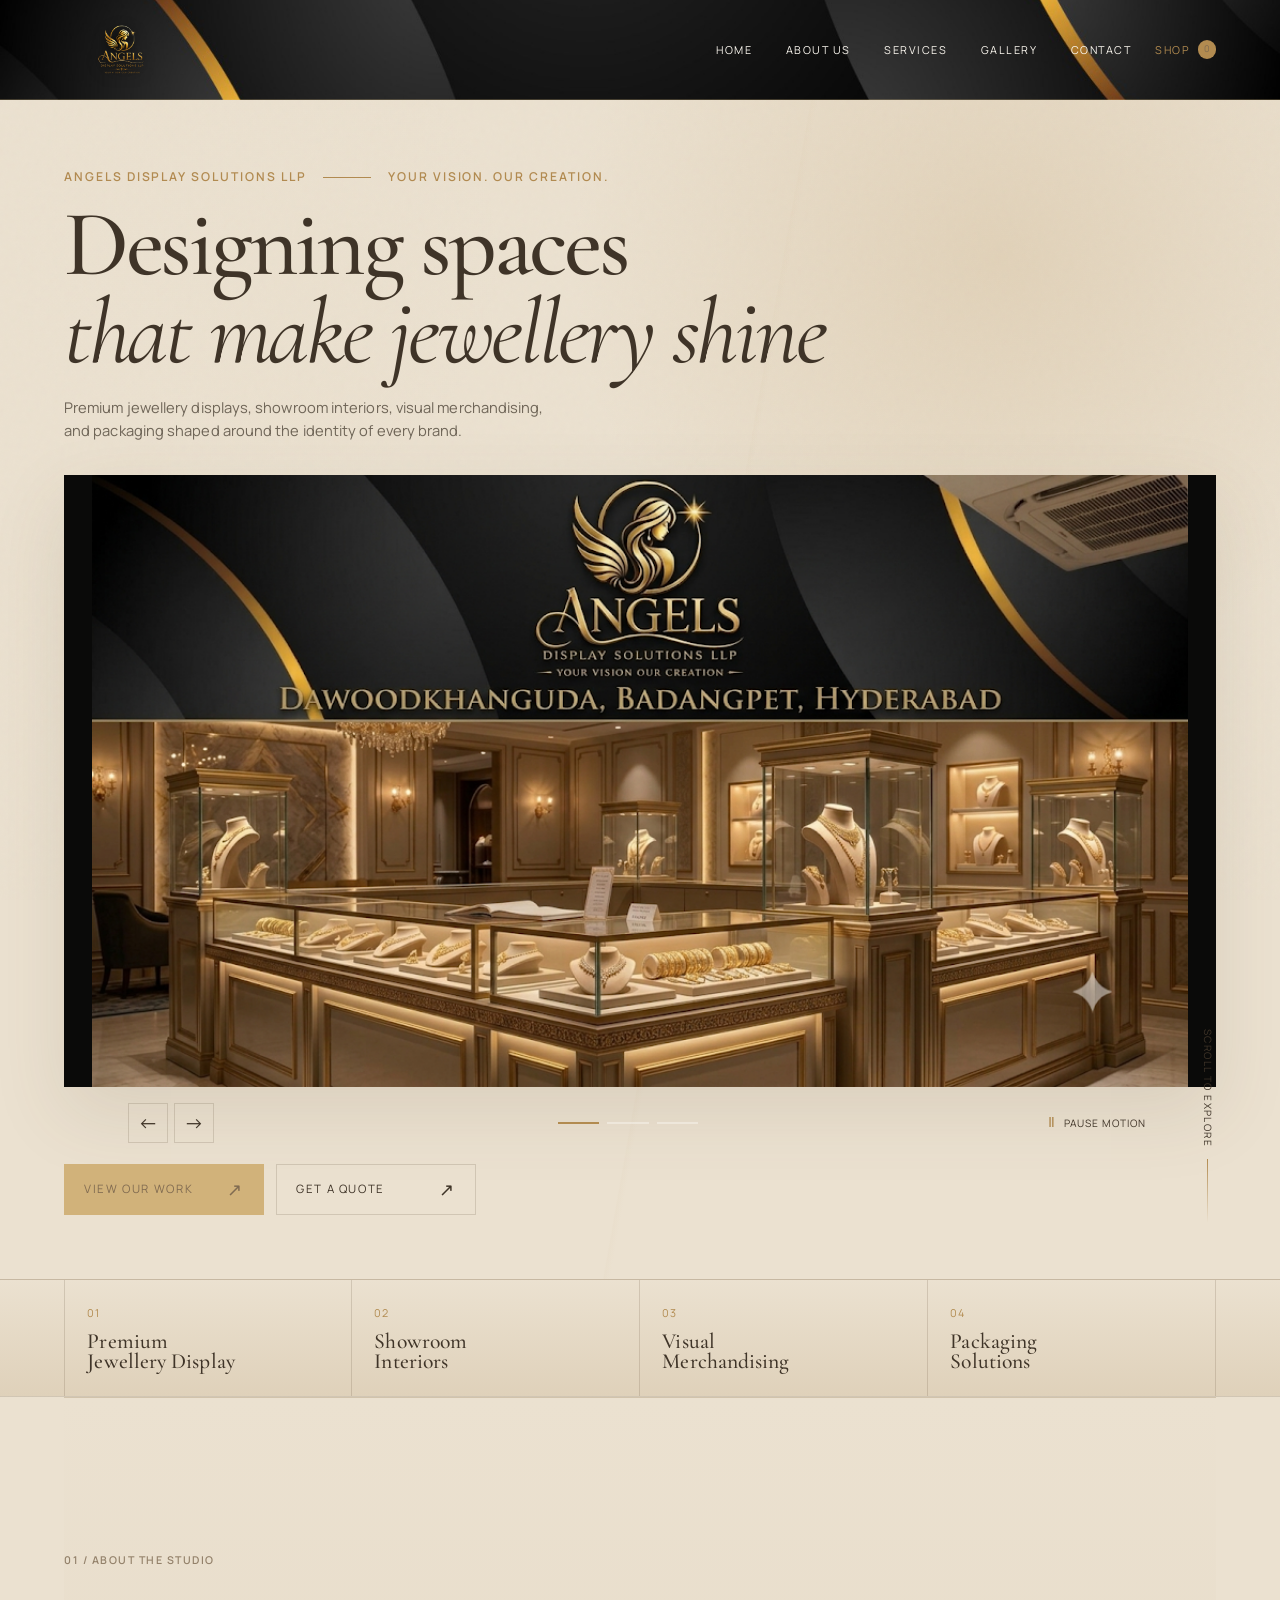
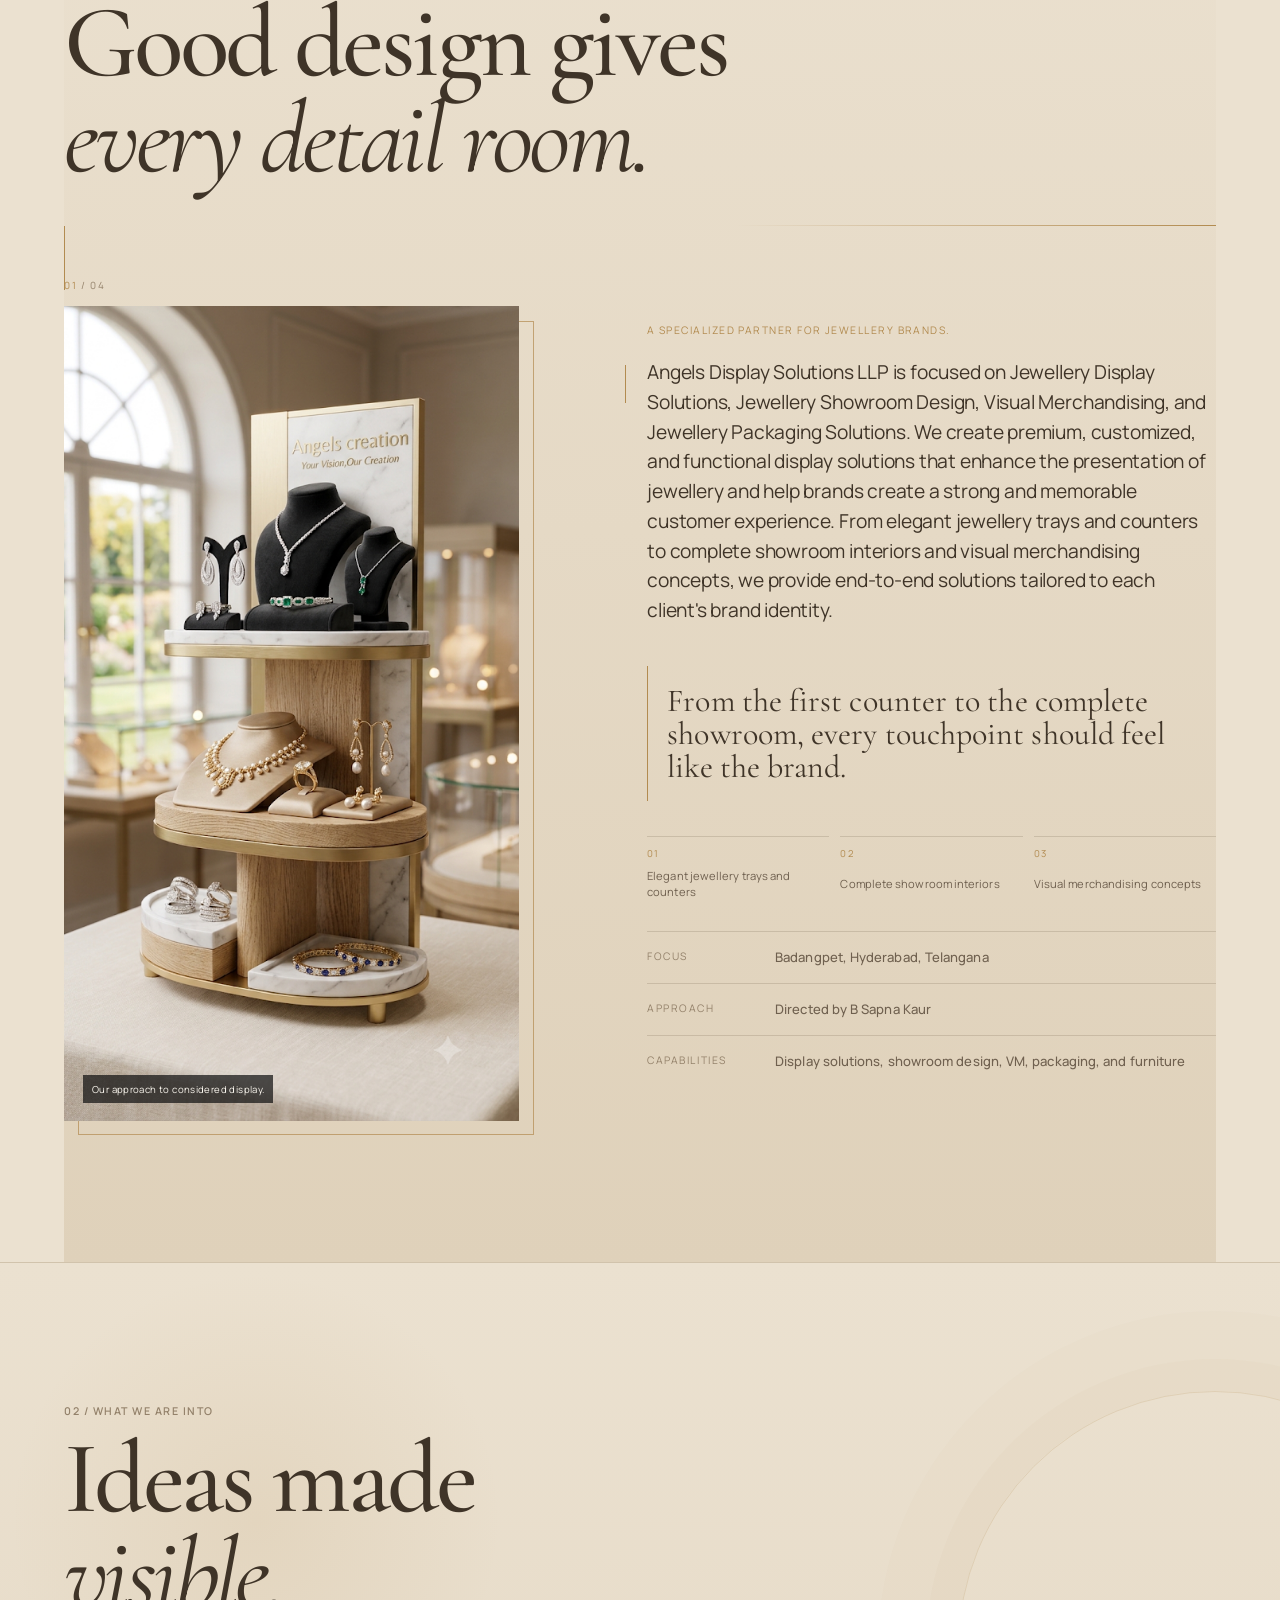
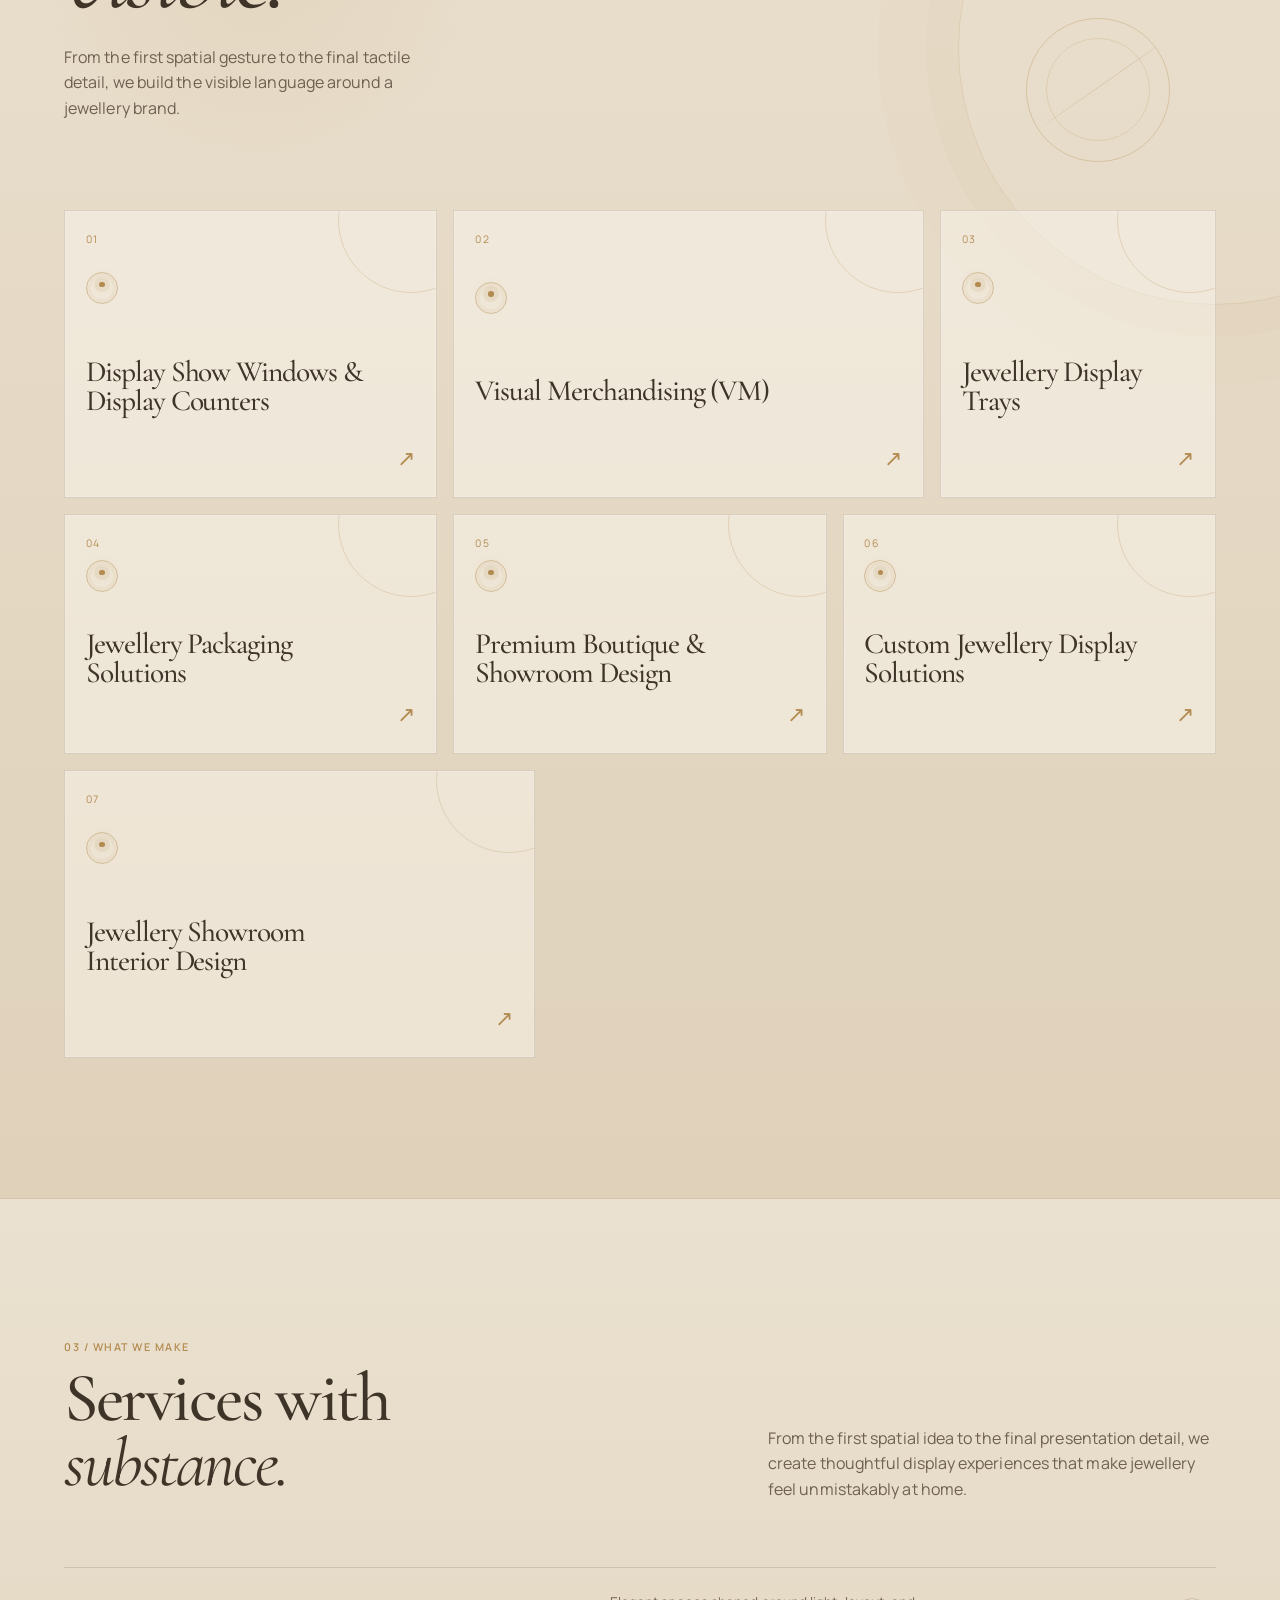
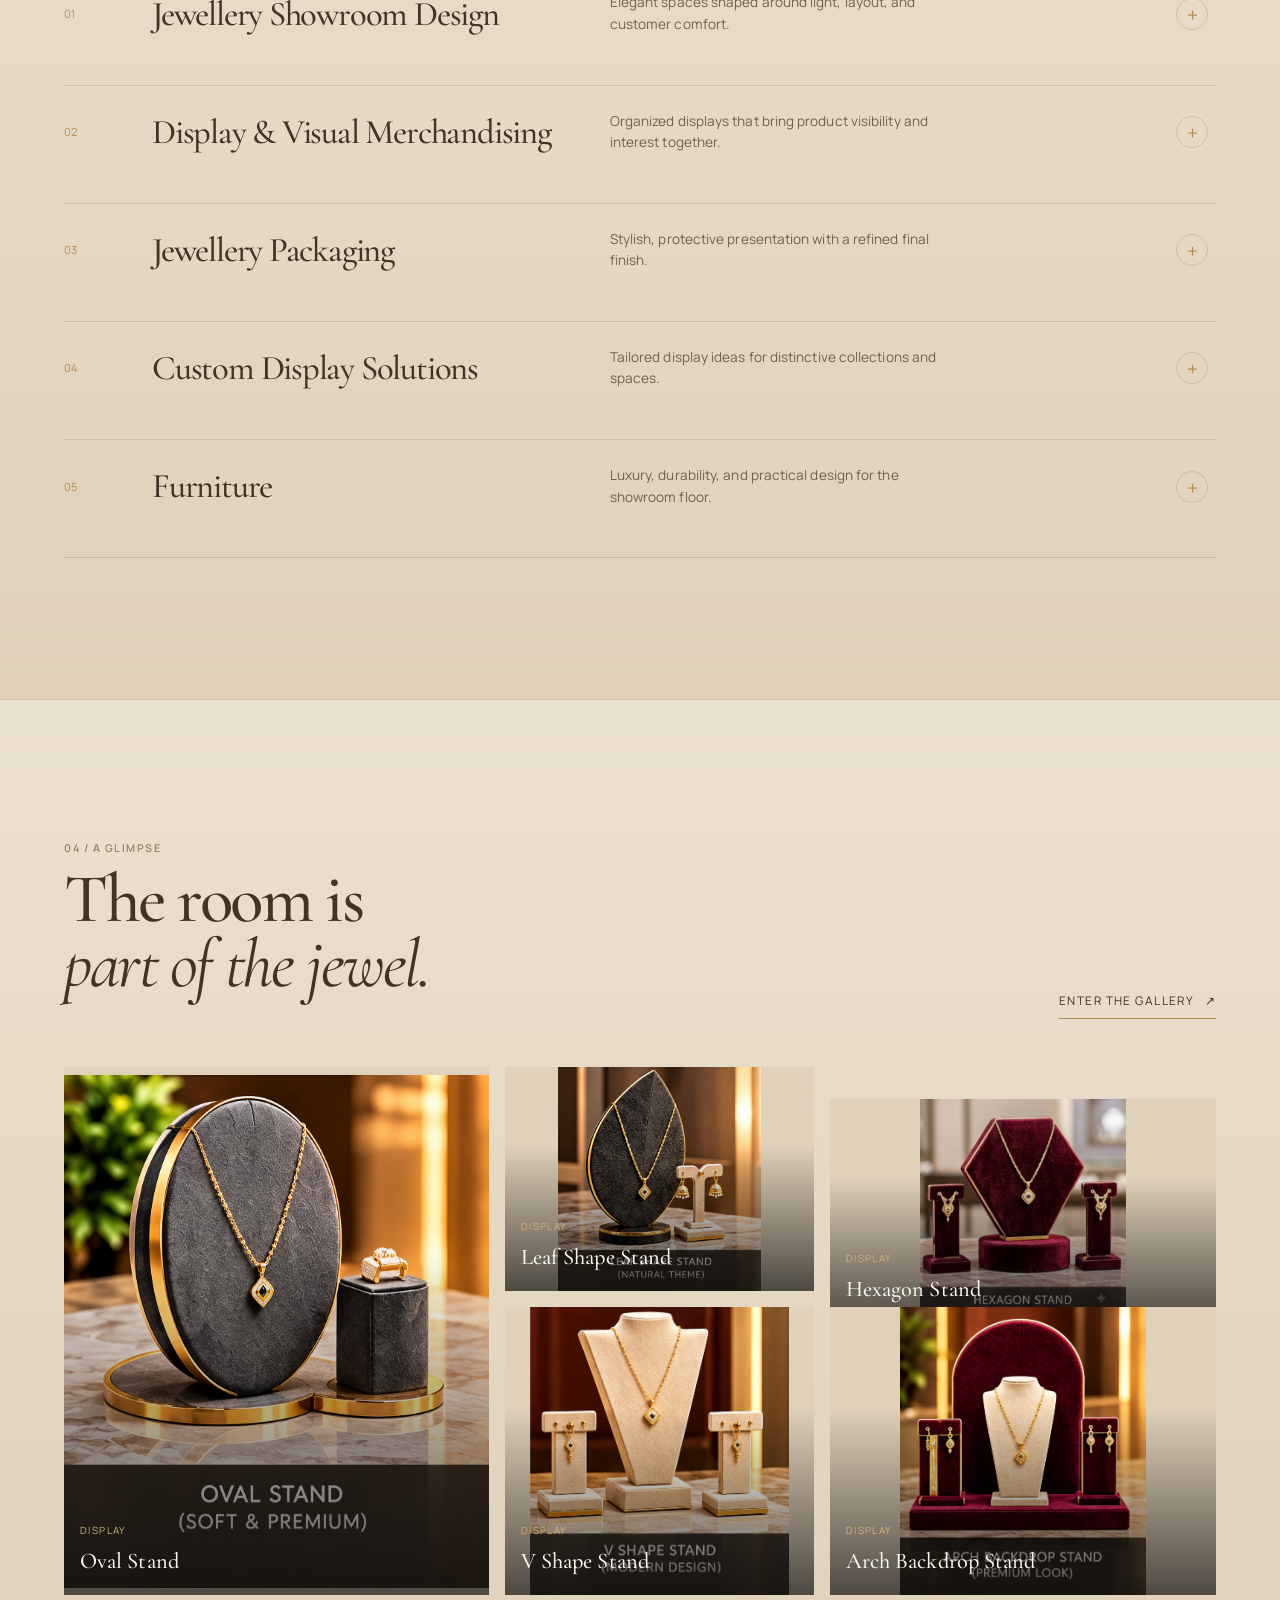
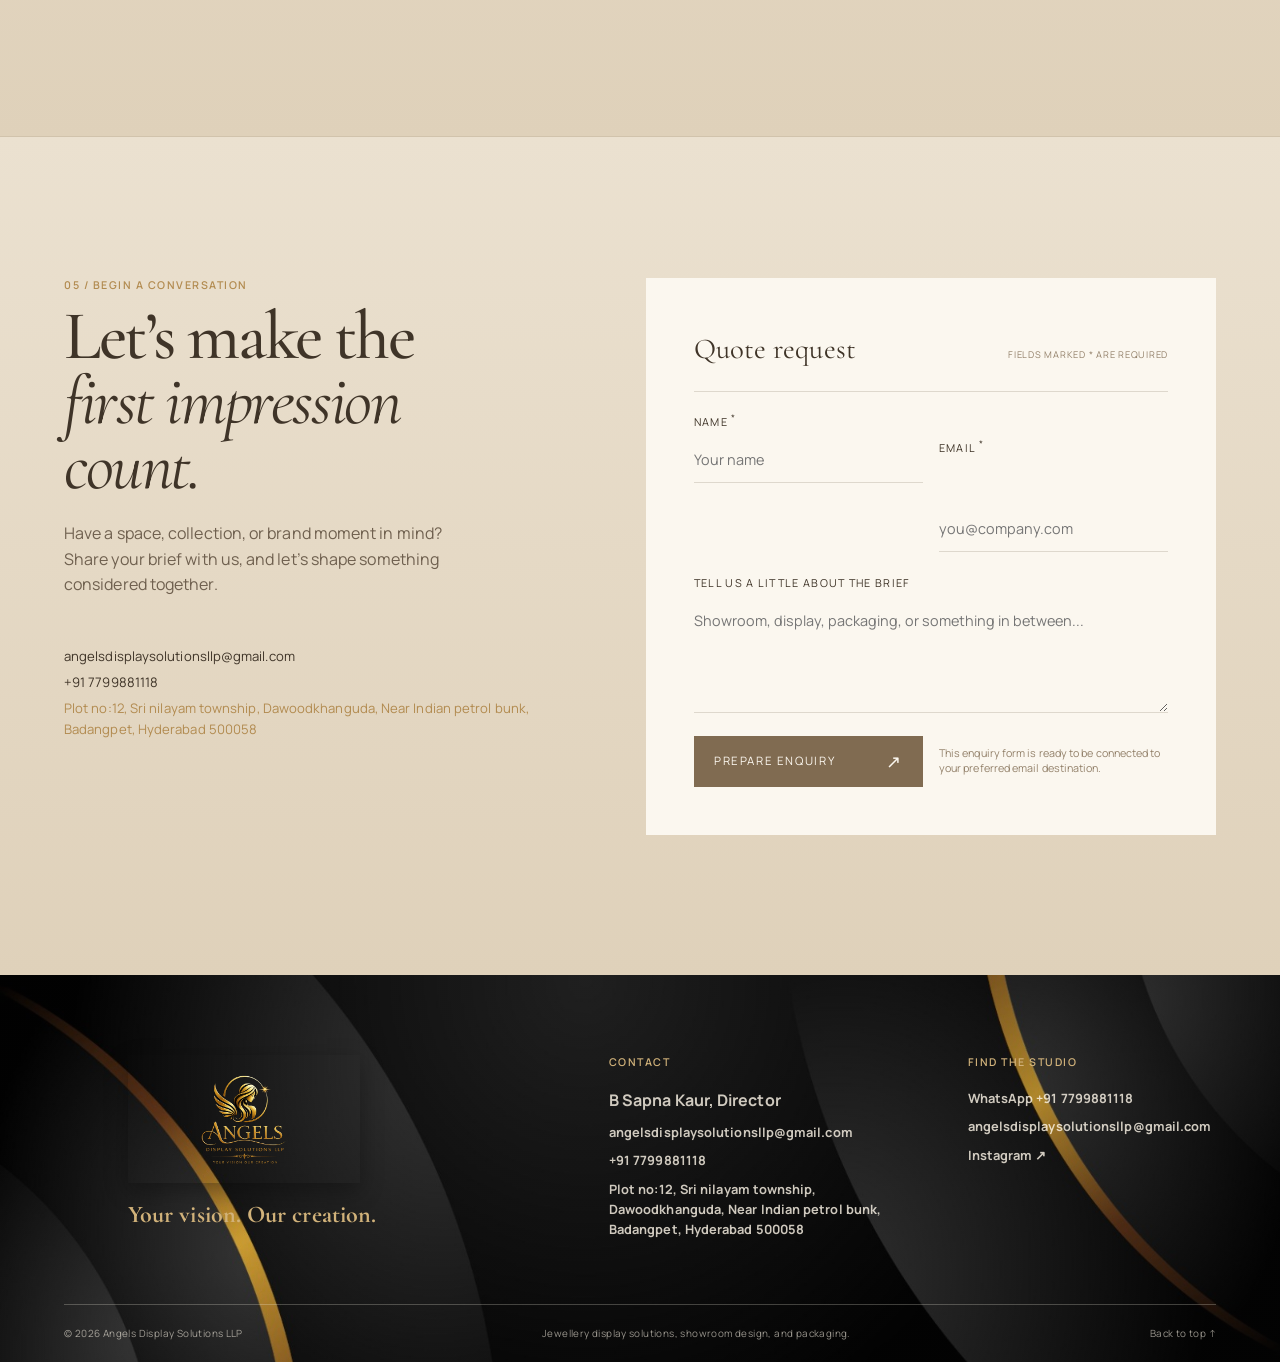
==== commit dd5b9724: "Updated Email details!" ====
--- a/index.html
+++ b/index.html
@@ -57,10 +57,10 @@
 
       <section class="gallery-preview section-pad" id="gallery-preview"><div class="section-shell"><div class="section-heading heading-split"><div><p class="eyebrow">04 / A GLIMPSE</p><h2>The room is<br /><em>part of the jewel.</em></h2></div><a class="text-link" href="/gallery.html">Enter the gallery <span>↗</span></a></div><div class="preview-grid" data-gallery-preview></div></div></section>
 
-      <section class="contact section-pad" id="contact"><div class="section-shell contact-grid"><div class="contact-intro"><p class="eyebrow">05 / BEGIN A CONVERSATION</p><h2>Let’s make the<br /><em>first impression count.</em></h2><p>Have a space, collection, or brand moment in mind? Share your brief with us, and let’s shape something considered together.</p><div class="contact-details"><a data-contact-email href="mailto:angelsdisplayll@gmail.com">angelsdisplayll@gmail.com</a><a data-contact-phone-link href="https://wa.me/917799881118">+91 7799881118</a><span data-contact-address></span></div></div><form class="quote-form" data-quote-form><div class="form-heading"><span>Quote request</span><small>Fields marked * are required</small></div><label for="name">Name <sup>*</sup></label><input id="name" name="name" required placeholder="Your name" /><label for="email">Email <sup>*</sup></label><input id="email" name="email" type="email" required placeholder="you@company.com" /><label for="brief">Tell us a little about the brief</label><textarea id="brief" name="brief" rows="4" placeholder="Showroom, display, packaging, or something in between..."></textarea><button class="button button-dark" type="submit">Prepare enquiry <span>↗</span></button><p class="form-status" role="status" aria-live="polite" data-form-status>This enquiry form is ready to be connected to your preferred email destination.</p></form></div></section>
+      <section class="contact section-pad" id="contact"><div class="section-shell contact-grid"><div class="contact-intro"><p class="eyebrow">05 / BEGIN A CONVERSATION</p><h2>Let’s make the<br /><em>first impression count.</em></h2><p>Have a space, collection, or brand moment in mind? Share your brief with us, and let’s shape something considered together.</p><div class="contact-details"><a data-contact-email href="mailto:angelsdisplaysolutionsllp@gmail.com">angelsdisplaysolutionsllp@gmail.com</a><a data-contact-phone-link href="https://wa.me/917799881118">+91 7799881118</a><span data-contact-address></span></div></div><form class="quote-form" data-quote-form><div class="form-heading"><span>Quote request</span><small>Fields marked * are required</small></div><label for="name">Name <sup>*</sup></label><input id="name" name="name" required placeholder="Your name" /><label for="email">Email <sup>*</sup></label><input id="email" name="email" type="email" required placeholder="you@company.com" /><label for="brief">Tell us a little about the brief</label><textarea id="brief" name="brief" rows="4" placeholder="Showroom, display, packaging, or something in between..."></textarea><button class="button button-dark" type="submit">Prepare enquiry <span>↗</span></button><p class="form-status" role="status" aria-live="polite" data-form-status>This enquiry form is ready to be connected to your preferred email destination.</p></form></div></section>
     </main>
 
-      <footer class="site-footer"><div class="section-shell footer-top"><div class="footer-brand"><img src="/assets/angels-logo-transparent.png" alt="Angels Display Solutions LLP logo" /><p>Your vision. Our creation.</p></div><div class="footer-contact"><p class="eyebrow">CONTACT</p><strong data-footer-director></strong><a data-contact-email href="mailto:angelsdisplayll@gmail.com">angelsdisplayll@gmail.com</a><a data-contact-phone-link href="https://wa.me/917799881118">+91 7799881118</a><span data-footer-address></span></div><div class="footer-social"><p class="eyebrow">FIND THE STUDIO</p><a data-contact-whatsapp href="https://wa.me/917799881118">WhatsApp +91 7799881118</a><a data-contact-email href="mailto:angelsdisplayll@gmail.com">Email ↗</a><a data-contact-instagram href="https://www.instagram.com/angelsdisplaysolutions.llp?xtok=dWNxeGZkNWx1aXdy" target="_blank" rel="noreferrer">Instagram ↗</a></div></div><div class="section-shell footer-bottom"><span>© 2026 Angels Display Solutions LLP</span><span>Jewellery display solutions, showroom design, and packaging.</span><a href="#main-content">Back to top ↑</a></div></footer>
+      <footer class="site-footer"><div class="section-shell footer-top"><div class="footer-brand"><img src="/assets/angels-logo-transparent.png" alt="Angels Display Solutions LLP logo" /><p>Your vision. Our creation.</p></div><div class="footer-contact"><p class="eyebrow">CONTACT</p><strong data-footer-director></strong><a data-contact-email href="mailto:angelsdisplaysolutionsllp@gmail.com">angelsdisplaysolutionsllp@gmail.com</a><a data-contact-phone-link href="https://wa.me/917799881118">+91 7799881118</a><span data-footer-address></span></div><div class="footer-social"><p class="eyebrow">FIND THE STUDIO</p><a data-contact-whatsapp href="https://wa.me/917799881118">WhatsApp +91 7799881118</a><a data-contact-email href="mailto:angelsdisplaysolutionsllp@gmail.com">Email ↗</a><a data-contact-instagram href="https://www.instagram.com/angelsdisplaysolutions.llp?xtok=dWNxeGZkNWx1aXdy" target="_blank" rel="noreferrer">Instagram ↗</a></div></div><div class="section-shell footer-bottom"><span>© 2026 Angels Display Solutions LLP</span><span>Jewellery display solutions, showroom design, and packaging.</span><a href="#main-content">Back to top ↑</a></div></footer>
     <div class="cart-drawer" data-cart-drawer aria-hidden="true"><div class="cart-backdrop" data-cart-close></div><aside class="cart-panel" role="dialog" aria-modal="true" aria-labelledby="cart-title"><div class="cart-panel-head"><div><p class="eyebrow">YOUR SELECTION</p><h2 id="cart-title">Display cart</h2></div><button class="icon-button" type="button" data-cart-close aria-label="Close cart">×</button></div><div class="cart-items" data-cart-items></div><div class="cart-total"><span>Subtotal</span><strong data-cart-total>₹0</strong></div><button class="button button-dark cart-checkout" type="button" data-checkout>Checkout prototype <span>↗</span></button><p class="checkout-note">Sample browsing only. Payment, shipping, taxes, and order handling are not connected.</p></aside></div>
     <script type="module" src="/src/app.js"></script>
   </body>
--- a/src/styles.css
+++ b/src/styles.css
@@ -19,122 +19,2146 @@
   --section-y: clamp(5.5rem, 11vw, 10rem);
 }
 
-* { box-sizing: border-box; }
-html { scroll-behavior: smooth; }
-body { margin: 0; color: var(--ink); background: var(--paper); font-family: var(--sans); line-height: 1.6; overflow-x: hidden; }
-body::before { content: ''; position: fixed; inset: 0; z-index: 20; pointer-events: none; opacity: .045; background-image: url("data:image/svg+xml,%3Csvg viewBox='0 0 180 180' xmlns='http://www.w3.org/2000/svg'%3E%3Cfilter id='n'%3E%3CfeTurbulence type='fractalNoise' baseFrequency='.82' numOctaves='3' stitchTiles='stitch'/%3E%3C/filter%3E%3Crect width='100%25' height='100%25' filter='url(%23n)' opacity='.6'/%3E%3C/svg%3E"); mix-blend-mode: multiply; }
-body.no-scroll { overflow: hidden; }
-a { color: inherit; text-decoration: none; }
-button, input, textarea { font: inherit; }
-button { cursor: pointer; }
-img { max-width: 100%; display: block; }
-::selection { background: var(--gold); color: var(--black); }
-:focus-visible { outline: 2px solid var(--gold); outline-offset: 4px; }
-.sr-only { position: absolute; width: 1px; height: 1px; padding: 0; margin: -1px; overflow: hidden; clip: rect(0,0,0,0); white-space: nowrap; border: 0; }
-.skip-link { position: fixed; z-index: 100; top: 1rem; left: 1rem; padding: .7rem 1rem; color: var(--milk); background: var(--black); transform: translateY(-150%); transition: transform .2s var(--ease); }
-.skip-link:focus { transform: translateY(0); }
-.section-shell { width: min(100% - (var(--gutter) * 2), 1440px); margin-inline: auto; }
-.section-pad { padding-block: var(--section-y); }
-.eyebrow { margin: 0; font-size: .67rem; letter-spacing: .2em; line-height: 1.4; text-transform: uppercase; font-weight: 600; color: var(--ink-muted); }
-.eyebrow-rule { display: inline-block; width: 3rem; height: 1px; margin-inline: .8rem; vertical-align: middle; background: var(--gold); }
-h1, h2, h3, p { margin-top: 0; }
-h1, h2, h3 { font-family: var(--serif); font-weight: 500; letter-spacing: -.035em; line-height: .94; }
-h1 { font-size: clamp(3.7rem, 7.3vw, 8.6rem); max-width: 1000px; margin-bottom: 1.5rem; }
-h2 { font-size: clamp(3rem, 5.4vw, 6.2rem); margin: .7rem 0 1.4rem; }
-h3 { font-size: clamp(1.7rem, 3vw, 2.7rem); }
-em { font-style: italic; font-weight: 400; }
-.section-subcopy, .heading-note { max-width: 28rem; color: var(--ink-soft); }
-.text-link { display: inline-flex; align-items: center; gap: .65rem; align-self: flex-end; padding-bottom: .45rem; border-bottom: 1px solid var(--gold); font-size: .74rem; letter-spacing: .12em; text-transform: uppercase; transition: gap .25s var(--ease), color .25s var(--ease); }
-.text-link:hover { gap: 1rem; color: #846825; }
-.button { display: inline-flex; justify-content: space-between; align-items: center; gap: 1.5rem; min-width: 12.5rem; padding: .95rem 1.2rem; border: 1px solid transparent; font-size: .72rem; letter-spacing: .12em; text-transform: uppercase; transition: transform .3s var(--ease), background .3s var(--ease), color .3s var(--ease), border-color .3s var(--ease); }
-.button span { font-size: 1.1rem; line-height: .5; }
-.button:hover { transform: translateY(-3px); }
-.button-light { color: var(--black); background: var(--gold-light); }
-.button-light:hover { background: var(--milk); }
-.button-outline-light { color: var(--milk); border-color: rgba(255,255,255,.5); }
-.button-outline-light:hover { color: var(--black); background: var(--milk); border-color: var(--milk); }
-.button-dark { color: var(--milk); background: var(--black); }
-.button-dark:hover { background: #423a31; }
-.icon-button { display: grid; place-items: center; width: 2.5rem; height: 2.5rem; padding: 0; border: 1px solid var(--line); color: var(--ink); background: transparent; font-size: 1.25rem; transition: background .25s ease, color .25s ease; }
-.icon-button:hover, .icon-button:focus-visible { color: var(--milk); background: var(--black); }
+* {
+  box-sizing: border-box;
+}
+
+html {
+  scroll-behavior: smooth;
+}
+
+body {
+  margin: 0;
+  color: var(--ink);
+  background: var(--paper);
+  font-family: var(--sans);
+  line-height: 1.6;
+  overflow-x: hidden;
+}
+
+body::before {
+  content: '';
+  position: fixed;
+  inset: 0;
+  z-index: 20;
+  pointer-events: none;
+  opacity: .045;
+  background-image: url("data:image/svg+xml,%3Csvg viewBox='0 0 180 180' xmlns='http://www.w3.org/2000/svg'%3E%3Cfilter id='n'%3E%3CfeTurbulence type='fractalNoise' baseFrequency='.82' numOctaves='3' stitchTiles='stitch'/%3E%3C/filter%3E%3Crect width='100%25' height='100%25' filter='url(%23n)' opacity='.6'/%3E%3C/svg%3E");
+  mix-blend-mode: multiply;
+}
+
+body.no-scroll {
+  overflow: hidden;
+}
+
+a {
+  color: inherit;
+  text-decoration: none;
+}
+
+button,
+input,
+textarea {
+  font: inherit;
+}
+
+button {
+  cursor: pointer;
+}
+
+img {
+  max-width: 100%;
+  display: block;
+}
+
+::selection {
+  background: var(--gold);
+  color: var(--black);
+}
+
+:focus-visible {
+  outline: 2px solid var(--gold);
+  outline-offset: 4px;
+}
+
+.sr-only {
+  position: absolute;
+  width: 1px;
+  height: 1px;
+  padding: 0;
+  margin: -1px;
+  overflow: hidden;
+  clip: rect(0, 0, 0, 0);
+  white-space: nowrap;
+  border: 0;
+}
+
+.skip-link {
+  position: fixed;
+  z-index: 100;
+  top: 1rem;
+  left: 1rem;
+  padding: .7rem 1rem;
+  color: var(--milk);
+  background: var(--black);
+  transform: translateY(-150%);
+  transition: transform .2s var(--ease);
+}
+
+.skip-link:focus {
+  transform: translateY(0);
+}
+
+.section-shell {
+  width: min(100% - (var(--gutter) * 2), 1440px);
+  margin-inline: auto;
+}
+
+.section-pad {
+  padding-block: var(--section-y);
+}
+
+.eyebrow {
+  margin: 0;
+  font-size: .67rem;
+  letter-spacing: .2em;
+  line-height: 1.4;
+  text-transform: uppercase;
+  font-weight: 600;
+  color: var(--ink-muted);
+}
+
+.eyebrow-rule {
+  display: inline-block;
+  width: 3rem;
+  height: 1px;
+  margin-inline: .8rem;
+  vertical-align: middle;
+  background: var(--gold);
+}
+
+h1,
+h2,
+h3,
+p {
+  margin-top: 0;
+}
+
+h1,
+h2,
+h3 {
+  font-family: var(--serif);
+  font-weight: 500;
+  letter-spacing: -.035em;
+  line-height: .94;
+}
+
+h1 {
+  font-size: clamp(3.7rem, 7.3vw, 8.6rem);
+  max-width: 1000px;
+  margin-bottom: 1.5rem;
+}
+
+h2 {
+  font-size: clamp(3rem, 5.4vw, 6.2rem);
+  margin: .7rem 0 1.4rem;
+}
+
+h3 {
+  font-size: clamp(1.7rem, 3vw, 2.7rem);
+}
+
+em {
+  font-style: italic;
+  font-weight: 400;
+}
+
+.section-subcopy,
+.heading-note {
+  max-width: 28rem;
+  color: var(--ink-soft);
+}
+
+.text-link {
+  display: inline-flex;
+  align-items: center;
+  gap: .65rem;
+  align-self: flex-end;
+  padding-bottom: .45rem;
+  border-bottom: 1px solid var(--gold);
+  font-size: .74rem;
+  letter-spacing: .12em;
+  text-transform: uppercase;
+  transition: gap .25s var(--ease), color .25s var(--ease);
+}
+
+.text-link:hover {
+  gap: 1rem;
+  color: #846825;
+}
+
+.button {
+  display: inline-flex;
+  justify-content: space-between;
+  align-items: center;
+  gap: 1.5rem;
+  min-width: 12.5rem;
+  padding: .95rem 1.2rem;
+  border: 1px solid transparent;
+  font-size: .72rem;
+  letter-spacing: .12em;
+  text-transform: uppercase;
+  transition: transform .3s var(--ease), background .3s var(--ease), color .3s var(--ease), border-color .3s var(--ease);
+}
+
+.button span {
+  font-size: 1.1rem;
+  line-height: .5;
+}
+
+.button:hover {
+  transform: translateY(-3px);
+}
+
+.button-light {
+  color: var(--black);
+  background: var(--gold-light);
+}
+
+.button-light:hover {
+  background: var(--milk);
+}
+
+.button-outline-light {
+  color: var(--milk);
+  border-color: rgba(255, 255, 255, .5);
+}
+
+.button-outline-light:hover {
+  color: var(--black);
+  background: var(--milk);
+  border-color: var(--milk);
+}
+
+.button-dark {
+  color: var(--milk);
+  background: var(--black);
+}
+
+.button-dark:hover {
+  background: #423a31;
+}
+
+.icon-button {
+  display: grid;
+  place-items: center;
+  width: 2.5rem;
+  height: 2.5rem;
+  padding: 0;
+  border: 1px solid var(--line);
+  color: var(--ink);
+  background: transparent;
+  font-size: 1.25rem;
+  transition: background .25s ease, color .25s ease;
+}
+
+.icon-button:hover,
+.icon-button:focus-visible {
+  color: var(--milk);
+  background: var(--black);
+}
 
 /* Header */
-.site-header { position: fixed; z-index: 30; top: 0; left: 0; width: 100%; display: flex; align-items: center; justify-content: space-between; gap: 1.5rem; padding: 1.15rem var(--gutter); color: var(--milk); background: #101010 url('/assets/bgpci.jpeg') center / cover no-repeat; transition: background .45s var(--ease), padding .45s var(--ease), color .45s var(--ease); }
-.site-header.scrolled, .site-header.site-header-solid { color: var(--milk); background: #101010 url('/assets/bgpci.jpeg') center / cover no-repeat; backdrop-filter: blur(14px); }
-.site-header.scrolled { padding-block: .7rem; }
-.brand { display: flex; align-items: center; gap: .7rem; min-width: 14rem; }
-.brand-mark { display: block; width: 4.1rem; height: 2.65rem; overflow: hidden; border: 1px solid rgba(200,164,81,.55); background: var(--black); }
-.brand-mark img { width: 100%; height: 100%; object-fit: cover; object-position: center 52%; filter: saturate(.9); }
-.brand-name { display: grid; font-family: var(--serif); font-size: 1.45rem; letter-spacing: .03em; line-height: .75; }
-.brand-name small { margin-top: .35rem; color: var(--gold-light); font-family: var(--sans); font-size: .46rem; letter-spacing: .17em; line-height: 1; text-transform: uppercase; }
-.site-nav { display: flex; align-items: center; gap: clamp(1rem, 2.6vw, 2.8rem); margin-left: auto; }
-.site-nav a, .header-shop { position: relative; padding-block: .3rem; color: inherit; font-size: .68rem; letter-spacing: .16em; text-transform: uppercase; }
-.site-nav a::after { position: absolute; left: 0; right: 100%; bottom: 0; height: 1px; content: ''; background: var(--gold); transition: right .3s var(--ease); }
-.site-nav a:hover::after, .site-nav a[aria-current='page']::after { right: 0; }
-.header-actions { display: flex; align-items: center; gap: 1.1rem; }
-.header-shop { display: inline-flex; gap: .45rem; align-items: center; color: var(--gold-light); }
-.cart-count { display: inline-grid; place-items: center; min-width: 1.15rem; height: 1.15rem; border-radius: 50%; color: var(--black); background: var(--gold); font-size: .58rem; letter-spacing: 0; }
-.menu-toggle { display: none; width: 2.4rem; height: 2.4rem; padding: .55rem; border: 1px solid rgba(255,255,255,.35); background: transparent; }
-.menu-toggle span { display: block; height: 1px; margin: .27rem 0; background: currentColor; transition: transform .25s ease, opacity .25s ease; }
-.menu-toggle[aria-expanded='true'] span:nth-child(1) { transform: translateY(5px) rotate(45deg); }.menu-toggle[aria-expanded='true'] span:nth-child(2) { opacity: 0; }.menu-toggle[aria-expanded='true'] span:nth-child(3) { transform: translateY(-5px) rotate(-45deg); }
+.site-header {
+  position: fixed;
+  z-index: 30;
+  top: 0;
+  left: 0;
+  width: 100%;
+  display: flex;
+  align-items: center;
+  justify-content: space-between;
+  gap: 1.5rem;
+  padding: 1.15rem var(--gutter);
+  color: var(--milk);
+  background: #101010 url('/assets/bgpci.jpeg') center / cover no-repeat;
+  transition: background .45s var(--ease), padding .45s var(--ease), color .45s var(--ease);
+}
+
+.site-header.scrolled,
+.site-header.site-header-solid {
+  color: var(--milk);
+  background: #101010 url('/assets/bgpci.jpeg') center / cover no-repeat;
+  backdrop-filter: blur(14px);
+}
+
+.site-header.scrolled {
+  padding-block: .7rem;
+}
+
+.brand {
+  display: flex;
+  align-items: center;
+  gap: .7rem;
+  min-width: 14rem;
+}
+
+.brand-mark {
+  display: block;
+  width: 4.1rem;
+  height: 2.65rem;
+  overflow: hidden;
+  border: 1px solid rgba(200, 164, 81, .55);
+  background: var(--black);
+}
+
+.brand-mark img {
+  width: 100%;
+  height: 100%;
+  object-fit: cover;
+  object-position: center 52%;
+  filter: saturate(.9);
+}
+
+.brand-name {
+  display: grid;
+  font-family: var(--serif);
+  font-size: 1.45rem;
+  letter-spacing: .03em;
+  line-height: .75;
+}
+
+.brand-name small {
+  margin-top: .35rem;
+  color: var(--gold-light);
+  font-family: var(--sans);
+  font-size: .46rem;
+  letter-spacing: .17em;
+  line-height: 1;
+  text-transform: uppercase;
+}
+
+.site-nav {
+  display: flex;
+  align-items: center;
+  gap: clamp(1rem, 2.6vw, 2.8rem);
+  margin-left: auto;
+}
+
+.site-nav a,
+.header-shop {
+  position: relative;
+  padding-block: .3rem;
+  color: inherit;
+  font-size: .68rem;
+  letter-spacing: .16em;
+  text-transform: uppercase;
+}
+
+.site-nav a::after {
+  position: absolute;
+  left: 0;
+  right: 100%;
+  bottom: 0;
+  height: 1px;
+  content: '';
+  background: var(--gold);
+  transition: right .3s var(--ease);
+}
+
+.site-nav a:hover::after,
+.site-nav a[aria-current='page']::after {
+  right: 0;
+}
+
+.header-actions {
+  display: flex;
+  align-items: center;
+  gap: 1.1rem;
+}
+
+.header-shop {
+  display: inline-flex;
+  gap: .45rem;
+  align-items: center;
+  color: var(--gold-light);
+}
+
+.cart-count {
+  display: inline-grid;
+  place-items: center;
+  min-width: 1.15rem;
+  height: 1.15rem;
+  border-radius: 50%;
+  color: var(--black);
+  background: var(--gold);
+  font-size: .58rem;
+  letter-spacing: 0;
+}
+
+.menu-toggle {
+  display: none;
+  width: 2.4rem;
+  height: 2.4rem;
+  padding: .55rem;
+  border: 1px solid rgba(255, 255, 255, .35);
+  background: transparent;
+}
+
+.menu-toggle span {
+  display: block;
+  height: 1px;
+  margin: .27rem 0;
+  background: currentColor;
+  transition: transform .25s ease, opacity .25s ease;
+}
+
+.menu-toggle[aria-expanded='true'] span:nth-child(1) {
+  transform: translateY(5px) rotate(45deg);
+}
+
+.menu-toggle[aria-expanded='true'] span:nth-child(2) {
+  opacity: 0;
+}
+
+.menu-toggle[aria-expanded='true'] span:nth-child(3) {
+  transform: translateY(-5px) rotate(-45deg);
+}
 
 /* Hero */
-.hero { position: relative; min-height: 100vh; padding: 10.5rem 0 4rem; color: var(--milk); background: var(--black); overflow: hidden; }
-.hero::before { position: absolute; inset: 0; content: ''; background: radial-gradient(circle at 78% 20%, rgba(200,164,81,.17), transparent 30%), linear-gradient(115deg, rgba(18,18,18,.98) 17%, rgba(18,18,18,.4) 58%, rgba(18,18,18,.85)); pointer-events: none; z-index: 1; }
-.hero::after { position: absolute; inset: 0; content: ''; opacity: .2; background: linear-gradient(100deg, transparent 0 55%, rgba(200,164,81,.36) 55.1%, transparent 55.5%); pointer-events: none; }
-.hero-intro, .hero-carousel, .hero-actions, .hero-scroll-note { position: relative; z-index: 2; }
-.hero-intro { min-height: 25vh; }
-.hero .eyebrow { color: var(--gold-light); font-size: clamp(.52rem, .95vw, .95rem); letter-spacing: clamp(.05em, .16vw, .16em); white-space: nowrap; }
-.hero h1 { max-width: 780px; margin-top: 1rem; margin-bottom: 1.2rem; }
-.hero-copy { max-width: 31rem; margin-bottom: 0; color: rgba(255,255,255,.68); font-size: .92rem; }
-.hero-carousel { margin-top: 2rem; }
-.hero-stage { position: relative; height: clamp(18rem, 48vw, 39rem); overflow: hidden; background: #2a2723; box-shadow: var(--shadow); }
-.hero-slide { position: absolute; inset: 0; opacity: 0; transform: scale(1.08) translateX(2%); transition: opacity .65s var(--ease), transform 1s var(--ease); }
-.hero-slide.is-active { opacity: 1; transform: scale(1) translateX(0); }
-.hero-slide img { width: 100%; height: 100%; object-fit: cover; }
-.hero-slide::after { position: absolute; inset: 0; content: ''; background: linear-gradient(90deg, rgba(0,0,0,.36), transparent 60%), linear-gradient(0deg, rgba(0,0,0,.3), transparent 40%); }
-.hero-caption { position: absolute; left: 2rem; bottom: 5.5rem; max-width: 24rem; z-index: 2; color: var(--milk); }
-.hero-caption p { margin: 0 0 .35rem; color: var(--gold-light); font-size: .68rem; letter-spacing: .14em; text-transform: uppercase; }
-.hero-caption span { font-family: var(--serif); font-size: clamp(1.5rem, 2.5vw, 2.3rem); line-height: 1; }
-.carousel-controls { display: flex; align-items: center; gap: 1rem; padding-top: 1rem; }
-.carousel-arrows { display: flex; gap: .4rem; }
-.hero .icon-button { color: var(--milk); border-color: rgba(255,255,255,.35); }
-.carousel-indicators { display: flex; gap: .5rem; align-items: center; margin-inline: auto; }
-.carousel-indicator { position: relative; width: 2.6rem; height: 2rem; padding: 0; border: 0; background: transparent; }
-.carousel-indicator::after { position: absolute; top: 50%; right: 0; left: 0; height: 2px; content: ''; background: rgba(255,255,255,.35); transform: translateY(-50%); }
-.carousel-indicator[aria-current='true']::after { background: var(--gold); }
-.carousel-pause { display: inline-flex; align-items: center; gap: .5rem; color: var(--milk); background: transparent; border: 0; font-size: .64rem; letter-spacing: .1em; text-transform: uppercase; }
-.pause-icon { color: var(--gold); font-size: .85rem; }
-.hero-actions { display: flex; gap: .75rem; margin-top: 1.3rem; }
-.hero-scroll-note { position: absolute; right: var(--gutter); bottom: 3.5rem; display: flex; align-items: center; gap: .75rem; color: rgba(255,255,255,.55); font-size: .63rem; letter-spacing: .14em; text-transform: uppercase; writing-mode: vertical-rl; }
-.scroll-line { display: block; width: 1px; height: 4rem; background: linear-gradient(var(--gold), transparent); }
+.hero {
+  position: relative;
+  min-height: 100vh;
+  padding: 10.5rem 0 4rem;
+  color: var(--milk);
+  background: var(--black);
+  overflow: hidden;
+}
+
+.hero::before {
+  position: absolute;
+  inset: 0;
+  content: '';
+  background: radial-gradient(circle at 78% 20%, rgba(200, 164, 81, .17), transparent 30%), linear-gradient(115deg, rgba(18, 18, 18, .98) 17%, rgba(18, 18, 18, .4) 58%, rgba(18, 18, 18, .85));
+  pointer-events: none;
+  z-index: 1;
+}
+
+.hero::after {
+  position: absolute;
+  inset: 0;
+  content: '';
+  opacity: .2;
+  background: linear-gradient(100deg, transparent 0 55%, rgba(200, 164, 81, .36) 55.1%, transparent 55.5%);
+  pointer-events: none;
+}
+
+.hero-intro,
+.hero-carousel,
+.hero-actions,
+.hero-scroll-note {
+  position: relative;
+  z-index: 2;
+}
+
+.hero-intro {
+  min-height: 25vh;
+}
+
+.hero .eyebrow {
+  color: var(--gold-light);
+  font-size: clamp(.52rem, .95vw, .95rem);
+  letter-spacing: clamp(.05em, .16vw, .16em);
+  white-space: nowrap;
+}
+
+.hero h1 {
+  max-width: 780px;
+  margin-top: 1rem;
+  margin-bottom: 1.2rem;
+}
+
+.hero-copy {
+  max-width: 31rem;
+  margin-bottom: 0;
+  color: rgba(255, 255, 255, .68);
+  font-size: .92rem;
+}
+
+.hero-carousel {
+  margin-top: 2rem;
+}
+
+.hero-stage {
+  position: relative;
+  height: clamp(18rem, 48vw, 39rem);
+  overflow: hidden;
+  background: #2a2723;
+  box-shadow: var(--shadow);
+}
+
+.hero-slide {
+  position: absolute;
+  inset: 0;
+  opacity: 0;
+  transform: scale(1.08) translateX(2%);
+  transition: opacity .65s var(--ease), transform 1s var(--ease);
+}
+
+.hero-slide.is-active {
+  opacity: 1;
+  transform: scale(1) translateX(0);
+}
+
+.hero-slide img {
+  width: 100%;
+  height: 100%;
+  object-fit: cover;
+}
+
+.hero-slide::after {
+  position: absolute;
+  inset: 0;
+  content: '';
+  background: linear-gradient(90deg, rgba(0, 0, 0, .36), transparent 60%), linear-gradient(0deg, rgba(0, 0, 0, .3), transparent 40%);
+}
+
+.hero-caption {
+  position: absolute;
+  left: 2rem;
+  bottom: 5.5rem;
+  max-width: 24rem;
+  z-index: 2;
+  color: var(--milk);
+}
+
+.hero-caption p {
+  margin: 0 0 .35rem;
+  color: var(--gold-light);
+  font-size: .68rem;
+  letter-spacing: .14em;
+  text-transform: uppercase;
+}
+
+.hero-caption span {
+  font-family: var(--serif);
+  font-size: clamp(1.5rem, 2.5vw, 2.3rem);
+  line-height: 1;
+}
+
+.carousel-controls {
+  display: flex;
+  align-items: center;
+  gap: 1rem;
+  padding-top: 1rem;
+}
+
+.carousel-arrows {
+  display: flex;
+  gap: .4rem;
+}
+
+.hero .icon-button {
+  color: var(--milk);
+  border-color: rgba(255, 255, 255, .35);
+}
+
+.carousel-indicators {
+  display: flex;
+  gap: .5rem;
+  align-items: center;
+  margin-inline: auto;
+}
+
+.carousel-indicator {
+  position: relative;
+  width: 2.6rem;
+  height: 2rem;
+  padding: 0;
+  border: 0;
+  background: transparent;
+}
+
+.carousel-indicator::after {
+  position: absolute;
+  top: 50%;
+  right: 0;
+  left: 0;
+  height: 2px;
+  content: '';
+  background: rgba(255, 255, 255, .35);
+  transform: translateY(-50%);
+}
+
+.carousel-indicator[aria-current='true']::after {
+  background: var(--gold);
+}
+
+.carousel-pause {
+  display: inline-flex;
+  align-items: center;
+  gap: .5rem;
+  color: var(--milk);
+  background: transparent;
+  border: 0;
+  font-size: .64rem;
+  letter-spacing: .1em;
+  text-transform: uppercase;
+}
+
+.pause-icon {
+  color: var(--gold);
+  font-size: .85rem;
+}
+
+.hero-actions {
+  display: flex;
+  gap: .75rem;
+  margin-top: 1.3rem;
+}
+
+.hero-scroll-note {
+  position: absolute;
+  right: var(--gutter);
+  bottom: 3.5rem;
+  display: flex;
+  align-items: center;
+  gap: .75rem;
+  color: rgba(255, 255, 255, .55);
+  font-size: .63rem;
+  letter-spacing: .14em;
+  text-transform: uppercase;
+  writing-mode: vertical-rl;
+}
+
+.scroll-line {
+  display: block;
+  width: 1px;
+  height: 4rem;
+  background: linear-gradient(var(--gold), transparent);
+}
 
 /* Shared editorial sections */
-.service-strip { position: relative; z-index: 3; color: var(--milk); background: var(--black-soft); border-top: 1px solid var(--line-dark); border-bottom: 1px solid var(--line-dark); }
-.service-strip-inner { display: grid; grid-template-columns: repeat(4, 1fr); }
-.service-strip-inner > div { display: flex; flex-direction: column; gap: .6rem; padding: 1.5rem 1.4rem; border-right: 1px solid var(--line-dark); }
-.service-strip-inner > div:first-child { border-left: 1px solid var(--line-dark); }.service-strip span { color: var(--gold); font-size: .68rem; letter-spacing: .1em; }.service-strip strong { max-width: 10rem; font-family: var(--serif); font-size: 1.35rem; font-weight: 500; line-height: .95; }
-.about { background: var(--paper); }.section-heading { margin-bottom: 3rem; }.about-grid { display: grid; grid-template-columns: minmax(0,1.05fr) minmax(20rem,.95fr); gap: clamp(2.5rem, 8vw, 9rem); align-items: center; }.image-reveal { position: relative; }.image-reveal::before { position: absolute; z-index: 1; inset: 1rem -1rem -1rem 1rem; content: ''; border: 1px solid var(--gold); pointer-events: none; }.about-image img { position: relative; z-index: 2; width: 100%; height: min(45vw, 37rem); min-height: 22rem; object-fit: cover; }.image-note { position: absolute; left: 1.2rem; bottom: 1.1rem; z-index: 3; padding: .4rem .55rem; color: var(--milk); background: rgba(18,18,18,.72); font-size: .6rem; letter-spacing: .04em; }.about-copy .lead { max-width: 30rem; font-family: var(--serif); font-size: clamp(1.9rem, 3vw, 3.15rem); line-height: .98; }.about-facts { display: grid; gap: 1rem; margin-top: 2.4rem; }.about-facts > div { display: grid; grid-template-columns: 7rem 1fr; gap: 1rem; padding-top: .8rem; border-top: 1px solid var(--line); }.about-facts span { color: var(--ink-muted); font-size: .65rem; letter-spacing: .15em; text-transform: uppercase; }.about-facts strong { font-size: .82rem; font-weight: 500; }.process-line { display: flex; gap: 1.5rem; align-items: center; margin-top: 3rem; padding-top: 1.2rem; border-top: 1px solid var(--gold); }.process-line > span { color: var(--ink-muted); font-size: .63rem; letter-spacing: .14em; text-transform: uppercase; }.process-line > div { display: flex; gap: 1rem; flex: 1; }.process-line > div span { position: relative; flex: 1; font-family: var(--serif); font-size: 1.3rem; }.process-line > div span:not(:last-child)::after { position: absolute; top: 50%; right: .8rem; width: 1rem; height: 1px; content: ''; background: var(--gold); }
-.services { color: var(--milk); background: var(--black); }.services .eyebrow, .why .eyebrow, .contact .eyebrow { color: var(--gold-light); }.heading-split { display: flex; align-items: flex-end; justify-content: space-between; gap: 2rem; }.services .heading-note, .why .heading-note { color: rgba(255,255,255,.65); }.service-list { border-top: 1px solid var(--line-dark); }.service-item { display: grid; grid-template-columns: 4rem minmax(15rem, .8fr) minmax(18rem, 1fr) 2.5rem; gap: 1.5rem; align-items: center; padding: 1.55rem 0; border-bottom: 1px solid var(--line-dark); transition: padding .35s var(--ease), background .35s var(--ease); }.service-item:hover, .service-item.is-open { padding-inline: 1rem; background: rgba(255,255,255,.035); }.service-number { color: var(--gold); font-size: .7rem; }.service-item h3 { margin: 0; font-size: clamp(1.6rem, 2.7vw, 2.7rem); }.service-summary { max-width: 22rem; margin: 0; color: rgba(255,255,255,.62); font-size: .85rem; }.service-toggle { display: grid; place-items: center; width: 2rem; height: 2rem; border: 1px solid var(--line-dark); border-radius: 50%; color: var(--gold); background: transparent; font-size: 1.2rem; transition: transform .3s ease, background .3s ease; }.service-item.is-open .service-toggle { color: var(--black); background: var(--gold); transform: rotate(45deg); }.service-detail { grid-column: 2 / -1; max-width: 47rem; display: grid; grid-template-rows: 0fr; transition: grid-template-rows .4s var(--ease); }.service-detail > div { overflow: hidden; }.service-detail p { max-width: 37rem; margin: 0; padding-top: .2rem; color: rgba(255,255,255,.65); font-size: .86rem; }.service-item.is-open .service-detail { grid-template-rows: 1fr; }
-.gallery-preview { background: linear-gradient(135deg, var(--paper) 0%, var(--paper-deep) 100%); }.preview-grid { display: grid; grid-template-columns: 1.1fr .8fr 1fr; grid-template-rows: 14rem 18rem; gap: 1rem; }.preview-card { position: relative; overflow: hidden; background: var(--black); }.preview-card:nth-child(1) { grid-row: span 2; }.preview-card:nth-child(3) { transform: translateY(2rem); }.preview-card img { width: 100%; height: 100%; object-fit: cover; transition: transform .9s var(--ease), filter .5s ease; }.preview-card:hover img { transform: scale(1.06); filter: saturate(1.1); }.preview-card::after { position: absolute; inset: 0; content: ''; background: linear-gradient(0deg, rgba(0,0,0,.65), transparent 65%); }.preview-card figcaption { position: absolute; right: 1rem; bottom: 1rem; left: 1rem; z-index: 1; color: var(--milk); }.preview-card figcaption span { display: block; margin-bottom: .3rem; color: var(--gold-light); font-size: .62rem; letter-spacing: .14em; text-transform: uppercase; }.preview-card figcaption strong { font-family: var(--serif); font-size: 1.4rem; font-weight: 500; }
-.projects { background: var(--milk); }.project-grid { display: grid; grid-template-columns: repeat(3, 1fr); gap: 1rem; }.project-card { display: flex; flex-direction: column; }.project-card:nth-child(2) { margin-top: 4rem; }.project-card:nth-child(3) { margin-top: 1.5rem; }.project-card figure { position: relative; height: 22rem; margin: 0 0 1.1rem; overflow: hidden; background: var(--paper-deep); }.project-card figure::before { position: absolute; inset: .7rem; content: ''; border: 1px solid rgba(255,255,255,.46); z-index: 1; }.project-card img { width: 100%; height: 100%; object-fit: cover; transition: transform .7s var(--ease); }.project-card:hover img { transform: scale(1.06); }.project-meta { display: flex; justify-content: space-between; gap: 1rem; color: var(--ink-muted); font-size: .64rem; letter-spacing: .12em; text-transform: uppercase; }.project-card h3 { margin: .5rem 0 .35rem; font-size: 1.7rem; }.project-card p { margin: 0; color: var(--ink-soft); font-size: .82rem; }
-.why { color: var(--milk); background: var(--black-soft); }.why-layout { display: grid; grid-template-columns: .85fr 1.15fr; gap: clamp(3rem, 10vw, 11rem); }.why-intro h2 { max-width: 31rem; }.why-intro > p:last-child { max-width: 25rem; color: rgba(255,255,255,.64); font-size: .9rem; }.why-list { border-top: 1px solid var(--line-dark); }.why-item { display: grid; grid-template-columns: 3rem 1fr; gap: 1rem; padding: 1.45rem 0; border-bottom: 1px solid var(--line-dark); }.why-item > span { color: var(--gold); font-size: .7rem; }.why-item h3 { margin: 0 0 .2rem; font-size: 2rem; }.why-item p { margin: 0; max-width: 28rem; color: rgba(255,255,255,.58); font-size: .82rem; }
-.contact { color: var(--milk); background: var(--black); }.contact-grid { display: grid; grid-template-columns: .9fr 1.1fr; gap: clamp(3rem, 9vw, 10rem); }.contact-intro h2 { max-width: 33rem; }.contact-intro > p:not(.eyebrow) { max-width: 26rem; color: rgba(255,255,255,.62); }.contact-details { display: grid; gap: .3rem; margin-top: 3rem; color: var(--gold-light); font-size: .82rem; }.contact-details a { color: var(--milk); }.quote-form { display: grid; grid-template-columns: 1fr 1fr; column-gap: 1rem; align-content: start; padding: clamp(1.5rem, 4vw, 3rem); background: var(--milk); color: var(--ink); }.form-heading { grid-column: 1 / -1; display: flex; justify-content: space-between; align-items: baseline; padding-bottom: 1.2rem; margin-bottom: 1.2rem; border-bottom: 1px solid var(--line); font-family: var(--serif); font-size: 1.8rem; }.form-heading small { color: var(--ink-muted); font-family: var(--sans); font-size: .58rem; letter-spacing: .08em; text-transform: uppercase; }.quote-form label { margin-bottom: .4rem; font-size: .68rem; letter-spacing: .12em; text-transform: uppercase; }.quote-form label:nth-of-type(2) { grid-column: 2; }.quote-form input:nth-of-type(1) { grid-column: 1; }.quote-form input:nth-of-type(2) { grid-column: 2; }.quote-form textarea { grid-column: 1 / -1; resize: vertical; }.quote-form input, .quote-form textarea { min-width: 0; margin-bottom: 1.4rem; padding: .7rem 0; border: 0; border-bottom: 1px solid var(--line); border-radius: 0; color: var(--ink); background: transparent; outline: 0; font-size: .9rem; }.quote-form input:focus, .quote-form textarea:focus { border-color: var(--gold); }.quote-form .button { grid-column: 1; }.form-status { grid-column: 2; align-self: center; margin: 0; color: var(--ink-muted); font-size: .67rem; line-height: 1.4; }
-.site-footer { color: var(--milk); background: #0d0d0d; }.footer-top { display: grid; grid-template-columns: 1.6fr 1fr .8fr; gap: 3rem; padding-top: 5rem; padding-bottom: 4rem; }.footer-brand img { width: 13rem; height: 7.2rem; object-fit: cover; object-position: center; border: 1px solid rgba(200,164,81,.45); }.footer-brand p { margin-top: 1rem; color: var(--gold-light); font-family: var(--serif); font-size: 1.5rem; }.footer-contact, .footer-social { display: grid; align-content: start; gap: .5rem; }.footer-contact .eyebrow, .footer-social .eyebrow { margin-bottom: .6rem; color: var(--gold); }.footer-contact a, .footer-contact span, .footer-social a { color: rgba(255,255,255,.72); font-size: .8rem; }.footer-social a:hover { color: var(--gold-light); }.footer-bottom { display: flex; justify-content: space-between; gap: 1rem; padding-block: 1.3rem; border-top: 1px solid var(--line-dark); color: rgba(255,255,255,.4); font-size: .62rem; letter-spacing: .04em; }.footer-bottom a:hover { color: var(--gold-light); }
+.service-strip {
+  position: relative;
+  z-index: 3;
+  color: var(--milk);
+  background: var(--black-soft);
+  border-top: 1px solid var(--line-dark);
+  border-bottom: 1px solid var(--line-dark);
+}
+
+.service-strip-inner {
+  display: grid;
+  grid-template-columns: repeat(4, 1fr);
+}
+
+.service-strip-inner>div {
+  display: flex;
+  flex-direction: column;
+  gap: .6rem;
+  padding: 1.5rem 1.4rem;
+  border-right: 1px solid var(--line-dark);
+}
+
+.service-strip-inner>div:first-child {
+  border-left: 1px solid var(--line-dark);
+}
+
+.service-strip span {
+  color: var(--gold);
+  font-size: .68rem;
+  letter-spacing: .1em;
+}
+
+.service-strip strong {
+  max-width: 10rem;
+  font-family: var(--serif);
+  font-size: 1.35rem;
+  font-weight: 500;
+  line-height: .95;
+}
+
+.about {
+  background: var(--paper);
+}
+
+.section-heading {
+  margin-bottom: 3rem;
+}
+
+.about-grid {
+  display: grid;
+  grid-template-columns: minmax(0, 1.05fr) minmax(20rem, .95fr);
+  gap: clamp(2.5rem, 8vw, 9rem);
+  align-items: center;
+}
+
+.image-reveal {
+  position: relative;
+}
+
+.image-reveal::before {
+  position: absolute;
+  z-index: 1;
+  inset: 1rem -1rem -1rem 1rem;
+  content: '';
+  border: 1px solid var(--gold);
+  pointer-events: none;
+}
+
+.about-image img {
+  position: relative;
+  z-index: 2;
+  width: 100%;
+  height: min(45vw, 37rem);
+  min-height: 22rem;
+  object-fit: cover;
+}
+
+.image-note {
+  position: absolute;
+  left: 1.2rem;
+  bottom: 1.1rem;
+  z-index: 3;
+  padding: .4rem .55rem;
+  color: var(--milk);
+  background: rgba(18, 18, 18, .72);
+  font-size: .6rem;
+  letter-spacing: .04em;
+}
+
+.about-copy .lead {
+  max-width: 30rem;
+  font-family: var(--serif);
+  font-size: clamp(1.9rem, 3vw, 3.15rem);
+  line-height: .98;
+}
+
+.about-facts {
+  display: grid;
+  gap: 1rem;
+  margin-top: 2.4rem;
+}
+
+.about-facts>div {
+  display: grid;
+  grid-template-columns: 7rem 1fr;
+  gap: 1rem;
+  padding-top: .8rem;
+  border-top: 1px solid var(--line);
+}
+
+.about-facts span {
+  color: var(--ink-muted);
+  font-size: .65rem;
+  letter-spacing: .15em;
+  text-transform: uppercase;
+}
+
+.about-facts strong {
+  font-size: .82rem;
+  font-weight: 500;
+}
+
+.process-line {
+  display: flex;
+  gap: 1.5rem;
+  align-items: center;
+  margin-top: 3rem;
+  padding-top: 1.2rem;
+  border-top: 1px solid var(--gold);
+}
+
+.process-line>span {
+  color: var(--ink-muted);
+  font-size: .63rem;
+  letter-spacing: .14em;
+  text-transform: uppercase;
+}
+
+.process-line>div {
+  display: flex;
+  gap: 1rem;
+  flex: 1;
+}
+
+.process-line>div span {
+  position: relative;
+  flex: 1;
+  font-family: var(--serif);
+  font-size: 1.3rem;
+}
+
+.process-line>div span:not(:last-child)::after {
+  position: absolute;
+  top: 50%;
+  right: .8rem;
+  width: 1rem;
+  height: 1px;
+  content: '';
+  background: var(--gold);
+}
+
+.services {
+  color: var(--milk);
+  background: var(--black);
+}
+
+.services .eyebrow,
+.why .eyebrow,
+.contact .eyebrow {
+  color: var(--gold-light);
+}
+
+.heading-split {
+  display: flex;
+  align-items: flex-end;
+  justify-content: space-between;
+  gap: 2rem;
+}
+
+.services .heading-note,
+.why .heading-note {
+  color: rgba(255, 255, 255, .65);
+}
+
+.service-list {
+  border-top: 1px solid var(--line-dark);
+}
+
+.service-item {
+  display: grid;
+  grid-template-columns: 4rem minmax(15rem, .8fr) minmax(18rem, 1fr) 2.5rem;
+  gap: 1.5rem;
+  align-items: center;
+  padding: 1.55rem 0;
+  border-bottom: 1px solid var(--line-dark);
+  transition: padding .35s var(--ease), background .35s var(--ease);
+}
+
+.service-item:hover,
+.service-item.is-open {
+  padding-inline: 1rem;
+  background: rgba(255, 255, 255, .035);
+}
+
+.service-number {
+  color: var(--gold);
+  font-size: .7rem;
+}
+
+.service-item h3 {
+  margin: 0;
+  font-size: clamp(1.6rem, 2.7vw, 2.7rem);
+}
+
+.service-summary {
+  max-width: 22rem;
+  margin: 0;
+  color: rgba(255, 255, 255, .62);
+  font-size: .85rem;
+}
+
+.service-toggle {
+  display: grid;
+  place-items: center;
+  width: 2rem;
+  height: 2rem;
+  border: 1px solid var(--line-dark);
+  border-radius: 50%;
+  color: var(--gold);
+  background: transparent;
+  font-size: 1.2rem;
+  transition: transform .3s ease, background .3s ease;
+}
+
+.service-item.is-open .service-toggle {
+  color: var(--black);
+  background: var(--gold);
+  transform: rotate(45deg);
+}
+
+.service-detail {
+  grid-column: 2 / -1;
+  max-width: 47rem;
+  display: grid;
+  grid-template-rows: 0fr;
+  transition: grid-template-rows .4s var(--ease);
+}
+
+.service-detail>div {
+  overflow: hidden;
+}
+
+.service-detail p {
+  max-width: 37rem;
+  margin: 0;
+  padding-top: .2rem;
+  color: rgba(255, 255, 255, .65);
+  font-size: .86rem;
+}
+
+.service-item.is-open .service-detail {
+  grid-template-rows: 1fr;
+}
+
+.gallery-preview {
+  background: linear-gradient(135deg, var(--paper) 0%, var(--paper-deep) 100%);
+}
+
+.preview-grid {
+  display: grid;
+  grid-template-columns: 1.1fr .8fr 1fr;
+  grid-template-rows: 14rem 18rem;
+  gap: 1rem;
+}
+
+.preview-card {
+  position: relative;
+  overflow: hidden;
+  background: var(--black);
+}
+
+.preview-card:nth-child(1) {
+  grid-row: span 2;
+}
+
+.preview-card:nth-child(3) {
+  transform: translateY(2rem);
+}
+
+.preview-card img {
+  width: 100%;
+  height: 100%;
+  object-fit: cover;
+  transition: transform .9s var(--ease), filter .5s ease;
+}
+
+.preview-card:hover img {
+  transform: scale(1.06);
+  filter: saturate(1.1);
+}
+
+.preview-card::after {
+  position: absolute;
+  inset: 0;
+  content: '';
+  background: linear-gradient(0deg, rgba(0, 0, 0, .65), transparent 65%);
+}
+
+.preview-card figcaption {
+  position: absolute;
+  right: 1rem;
+  bottom: 1rem;
+  left: 1rem;
+  z-index: 1;
+  color: var(--milk);
+}
+
+.preview-card figcaption span {
+  display: block;
+  margin-bottom: .3rem;
+  color: var(--gold-light);
+  font-size: .62rem;
+  letter-spacing: .14em;
+  text-transform: uppercase;
+}
+
+.preview-card figcaption strong {
+  font-family: var(--serif);
+  font-size: 1.4rem;
+  font-weight: 500;
+}
+
+.projects {
+  background: var(--milk);
+}
+
+.project-grid {
+  display: grid;
+  grid-template-columns: repeat(3, 1fr);
+  gap: 1rem;
+}
+
+.project-card {
+  display: flex;
+  flex-direction: column;
+}
+
+.project-card:nth-child(2) {
+  margin-top: 4rem;
+}
+
+.project-card:nth-child(3) {
+  margin-top: 1.5rem;
+}
+
+.project-card figure {
+  position: relative;
+  height: 22rem;
+  margin: 0 0 1.1rem;
+  overflow: hidden;
+  background: var(--paper-deep);
+}
+
+.project-card figure::before {
+  position: absolute;
+  inset: .7rem;
+  content: '';
+  border: 1px solid rgba(255, 255, 255, .46);
+  z-index: 1;
+}
+
+.project-card img {
+  width: 100%;
+  height: 100%;
+  object-fit: cover;
+  transition: transform .7s var(--ease);
+}
+
+.project-card:hover img {
+  transform: scale(1.06);
+}
+
+.project-meta {
+  display: flex;
+  justify-content: space-between;
+  gap: 1rem;
+  color: var(--ink-muted);
+  font-size: .64rem;
+  letter-spacing: .12em;
+  text-transform: uppercase;
+}
+
+.project-card h3 {
+  margin: .5rem 0 .35rem;
+  font-size: 1.7rem;
+}
+
+.project-card p {
+  margin: 0;
+  color: var(--ink-soft);
+  font-size: .82rem;
+}
+
+.why {
+  color: var(--milk);
+  background: var(--black-soft);
+}
+
+.why-layout {
+  display: grid;
+  grid-template-columns: .85fr 1.15fr;
+  gap: clamp(3rem, 10vw, 11rem);
+}
+
+.why-intro h2 {
+  max-width: 31rem;
+}
+
+.why-intro>p:last-child {
+  max-width: 25rem;
+  color: rgba(255, 255, 255, .64);
+  font-size: .9rem;
+}
+
+.why-list {
+  border-top: 1px solid var(--line-dark);
+}
+
+.why-item {
+  display: grid;
+  grid-template-columns: 3rem 1fr;
+  gap: 1rem;
+  padding: 1.45rem 0;
+  border-bottom: 1px solid var(--line-dark);
+}
+
+.why-item>span {
+  color: var(--gold);
+  font-size: .7rem;
+}
+
+.why-item h3 {
+  margin: 0 0 .2rem;
+  font-size: 2rem;
+}
+
+.why-item p {
+  margin: 0;
+  max-width: 28rem;
+  color: rgba(255, 255, 255, .58);
+  font-size: .82rem;
+}
+
+.contact {
+  color: var(--milk);
+  background: var(--black);
+}
+
+.contact-grid {
+  display: grid;
+  grid-template-columns: .9fr 1.1fr;
+  gap: clamp(3rem, 9vw, 10rem);
+}
+
+.contact-intro h2 {
+  max-width: 33rem;
+}
+
+.contact-intro>p:not(.eyebrow) {
+  max-width: 26rem;
+  color: rgba(255, 255, 255, .62);
+}
+
+.contact-details {
+  display: grid;
+  gap: .3rem;
+  margin-top: 3rem;
+  color: var(--gold-light);
+  font-size: .82rem;
+}
+
+.contact-details a {
+  color: var(--milk);
+}
+
+.quote-form {
+  display: grid;
+  grid-template-columns: 1fr 1fr;
+  column-gap: 1rem;
+  align-content: start;
+  padding: clamp(1.5rem, 4vw, 3rem);
+  background: var(--milk);
+  color: var(--ink);
+}
+
+.form-heading {
+  grid-column: 1 / -1;
+  display: flex;
+  justify-content: space-between;
+  align-items: baseline;
+  padding-bottom: 1.2rem;
+  margin-bottom: 1.2rem;
+  border-bottom: 1px solid var(--line);
+  font-family: var(--serif);
+  font-size: 1.8rem;
+}
+
+.form-heading small {
+  color: var(--ink-muted);
+  font-family: var(--sans);
+  font-size: .58rem;
+  letter-spacing: .08em;
+  text-transform: uppercase;
+}
+
+.quote-form label {
+  margin-bottom: .4rem;
+  font-size: .68rem;
+  letter-spacing: .12em;
+  text-transform: uppercase;
+}
+
+.quote-form label:nth-of-type(2) {
+  grid-column: 2;
+}
+
+.quote-form input:nth-of-type(1) {
+  grid-column: 1;
+}
+
+.quote-form input:nth-of-type(2) {
+  grid-column: 2;
+}
+
+.quote-form textarea {
+  grid-column: 1 / -1;
+  resize: vertical;
+}
+
+.quote-form input,
+.quote-form textarea {
+  min-width: 0;
+  margin-bottom: 1.4rem;
+  padding: .7rem 0;
+  border: 0;
+  border-bottom: 1px solid var(--line);
+  border-radius: 0;
+  color: var(--ink);
+  background: transparent;
+  outline: 0;
+  font-size: .9rem;
+}
+
+.quote-form input:focus,
+.quote-form textarea:focus {
+  border-color: var(--gold);
+}
+
+.quote-form .button {
+  grid-column: 1;
+}
+
+.form-status {
+  grid-column: 2;
+  align-self: center;
+  margin: 0;
+  color: var(--ink-muted);
+  font-size: .67rem;
+  line-height: 1.4;
+}
+
+.site-footer {
+  color: var(--milk);
+  background: #0d0d0d;
+}
+
+.footer-top {
+  display: grid;
+  grid-template-columns: 1.6fr 1fr .8fr;
+  gap: 3rem;
+  padding-top: 5rem;
+  padding-bottom: 4rem;
+}
+
+.footer-brand img {
+  width: 13rem;
+  height: 7.2rem;
+  object-fit: cover;
+  object-position: center;
+  border: 1px solid rgba(200, 164, 81, .45);
+}
+
+.footer-brand p {
+  margin-top: 1rem;
+  color: var(--gold-light);
+  font-family: var(--serif);
+  font-size: 1.5rem;
+}
+
+.footer-contact,
+.footer-social {
+  display: grid;
+  align-content: start;
+  gap: .5rem;
+}
+
+.footer-contact .eyebrow,
+.footer-social .eyebrow {
+  margin-bottom: .6rem;
+  color: var(--gold);
+}
+
+.footer-contact a,
+.footer-contact span,
+.footer-social a {
+  color: rgba(255, 255, 255, .72);
+  font-size: .8rem;
+}
+
+.footer-social a:hover {
+  color: var(--gold-light);
+}
+
+.footer-bottom {
+  display: flex;
+  justify-content: space-between;
+  gap: 1rem;
+  padding-block: 1.3rem;
+  border-top: 1px solid var(--line-dark);
+  color: rgba(255, 255, 255, .4);
+  font-size: .62rem;
+  letter-spacing: .04em;
+}
+
+.footer-bottom a:hover {
+  color: var(--gold-light);
+}
 
 /* Gallery page */
-.page-hero { padding-top: 13rem; padding-bottom: 6rem; }.page-hero h1 { max-width: 700px; margin-bottom: 1.3rem; }.page-hero-copy { max-width: 35rem; color: var(--ink-soft); }.page-hero code { color: #795f23; font-size: .78em; }.gallery-page { padding-top: 0; background: var(--milk); }.filter-row, .shop-toolbar { display: flex; align-items: center; justify-content: space-between; gap: 1rem; padding-block: 1rem; border-top: 1px solid var(--line); border-bottom: 1px solid var(--line); }.filter-buttons, .product-filters { display: flex; flex-wrap: wrap; gap: .4rem; }.filter-button { padding: .55rem .8rem; border: 1px solid transparent; color: var(--ink-muted); background: transparent; font-size: .65rem; letter-spacing: .12em; text-transform: uppercase; }.filter-button:hover, .filter-button.is-active { border-color: var(--gold); color: var(--ink); }.filter-note { color: var(--ink-muted); font-size: .66rem; letter-spacing: .1em; text-transform: uppercase; }.gallery-masonry { display: grid; grid-template-columns: repeat(12, 1fr); grid-auto-rows: 5.5rem; gap: 1rem; padding-top: 2rem; }.gallery-card { position: relative; grid-column: span 4; grid-row: span 4; min-height: 20rem; overflow: hidden; border: 0; padding: 0; color: var(--milk); background: var(--black); text-align: left; }.gallery-card:nth-child(2) { grid-column: span 5; grid-row: span 5; }.gallery-card:nth-child(3) { grid-column: span 3; grid-row: span 3; }.gallery-card:nth-child(4) { grid-column: span 3; grid-row: span 5; }.gallery-card:nth-child(5) { grid-column: span 5; grid-row: span 4; }.gallery-card:nth-child(6) { grid-column: span 4; grid-row: span 4; }.gallery-card img { width: 100%; height: 100%; object-fit: cover; transition: transform .8s var(--ease), filter .5s ease; }.gallery-card:hover img, .gallery-card:focus-visible img { transform: scale(1.06); filter: saturate(1.12); }.gallery-card::after { position: absolute; inset: 0; content: ''; background: linear-gradient(0deg, rgba(0,0,0,.7), transparent 65%); }.gallery-card figcaption { position: absolute; z-index: 1; right: 1rem; bottom: 1rem; left: 1rem; }.gallery-card figcaption span { display: block; color: var(--gold-light); font-size: .62rem; letter-spacing: .13em; text-transform: uppercase; }.gallery-card figcaption strong { display: block; margin-top: .2rem; font-family: var(--serif); font-size: 1.55rem; font-weight: 500; line-height: 1; }.shop { background: var(--paper); }.shop-toolbar { margin-bottom: 2rem; border-bottom: 0; }.search-field { position: relative; display: flex; align-items: center; width: min(100%, 18rem); }.search-field input { width: 100%; padding: .7rem 2rem .7rem 0; border: 0; border-bottom: 1px solid var(--line); outline: 0; color: var(--ink); background: transparent; font-size: .8rem; }.search-field input:focus { border-color: var(--gold); }.search-field span:last-child { position: absolute; right: 0; color: var(--gold); font-size: 1.3rem; }.product-grid { display: grid; grid-template-columns: repeat(3, 1fr); gap: 2rem 1rem; }.product-card { position: relative; }.product-card figure { height: 21rem; margin: 0 0 1rem; overflow: hidden; background: var(--paper-deep); }.product-card img { width: 100%; height: 100%; object-fit: cover; transition: transform .8s var(--ease); }.product-card:hover img { transform: scale(1.05); }.product-category { color: var(--ink-muted); font-size: .62rem; letter-spacing: .14em; text-transform: uppercase; }.product-card h3 { margin: .35rem 0 .4rem; font-size: 1.8rem; }.product-card p { min-height: 2.7rem; margin-bottom: 1rem; color: var(--ink-soft); font-size: .8rem; }.product-bottom { display: flex; align-items: center; justify-content: space-between; gap: 1rem; }.product-price { display: grid; color: var(--ink); font-family: var(--serif); font-size: 1.5rem; line-height: 1; }.product-price small { margin-top: .3rem; color: var(--ink-muted); font-family: var(--sans); font-size: .56rem; letter-spacing: .06em; }.product-add { min-width: auto; padding: .7rem .8rem; }
+.page-hero {
+  padding-top: 13rem;
+  padding-bottom: 6rem;
+}
+
+.page-hero h1 {
+  max-width: 700px;
+  margin-bottom: 1.3rem;
+}
+
+.page-hero-copy {
+  max-width: 35rem;
+  color: var(--ink-soft);
+}
+
+.page-hero code {
+  color: #795f23;
+  font-size: .78em;
+}
+
+.gallery-page {
+  padding-top: 0;
+  background: var(--milk);
+}
+
+.filter-row,
+.shop-toolbar {
+  display: flex;
+  align-items: center;
+  justify-content: space-between;
+  gap: 1rem;
+  padding-block: 1rem;
+  border-top: 1px solid var(--line);
+  border-bottom: 1px solid var(--line);
+}
+
+.filter-buttons,
+.product-filters {
+  display: flex;
+  flex-wrap: wrap;
+  gap: .4rem;
+}
+
+.filter-button {
+  padding: .55rem .8rem;
+  border: 1px solid transparent;
+  color: var(--ink-muted);
+  background: transparent;
+  font-size: .65rem;
+  letter-spacing: .12em;
+  text-transform: uppercase;
+}
+
+.filter-button:hover,
+.filter-button.is-active {
+  border-color: var(--gold);
+  color: var(--ink);
+}
+
+.filter-note {
+  color: var(--ink-muted);
+  font-size: .66rem;
+  letter-spacing: .1em;
+  text-transform: uppercase;
+}
+
+.gallery-masonry {
+  display: grid;
+  grid-template-columns: repeat(12, 1fr);
+  grid-auto-rows: 5.5rem;
+  gap: 1rem;
+  padding-top: 2rem;
+}
+
+.gallery-card {
+  position: relative;
+  grid-column: span 4;
+  grid-row: span 4;
+  min-height: 20rem;
+  overflow: hidden;
+  border: 0;
+  padding: 0;
+  color: var(--milk);
+  background: var(--black);
+  text-align: left;
+}
+
+.gallery-card:nth-child(2) {
+  grid-column: span 5;
+  grid-row: span 5;
+}
+
+.gallery-card:nth-child(3) {
+  grid-column: span 3;
+  grid-row: span 3;
+}
+
+.gallery-card:nth-child(4) {
+  grid-column: span 3;
+  grid-row: span 5;
+}
+
+.gallery-card:nth-child(5) {
+  grid-column: span 5;
+  grid-row: span 4;
+}
+
+.gallery-card:nth-child(6) {
+  grid-column: span 4;
+  grid-row: span 4;
+}
+
+.gallery-card img {
+  width: 100%;
+  height: 100%;
+  object-fit: cover;
+  transition: transform .8s var(--ease), filter .5s ease;
+}
+
+.gallery-card:hover img,
+.gallery-card:focus-visible img {
+  transform: scale(1.06);
+  filter: saturate(1.12);
+}
+
+.gallery-card::after {
+  position: absolute;
+  inset: 0;
+  content: '';
+  background: linear-gradient(0deg, rgba(0, 0, 0, .7), transparent 65%);
+}
+
+.gallery-card figcaption {
+  position: absolute;
+  z-index: 1;
+  right: 1rem;
+  bottom: 1rem;
+  left: 1rem;
+}
+
+.gallery-card figcaption span {
+  display: block;
+  color: var(--gold-light);
+  font-size: .62rem;
+  letter-spacing: .13em;
+  text-transform: uppercase;
+}
+
+.gallery-card figcaption strong {
+  display: block;
+  margin-top: .2rem;
+  font-family: var(--serif);
+  font-size: 1.55rem;
+  font-weight: 500;
+  line-height: 1;
+}
+
+.shop {
+  background: var(--paper);
+}
+
+.shop-toolbar {
+  margin-bottom: 2rem;
+  border-bottom: 0;
+}
+
+.search-field {
+  position: relative;
+  display: flex;
+  align-items: center;
+  width: min(100%, 18rem);
+}
+
+.search-field input {
+  width: 100%;
+  padding: .7rem 2rem .7rem 0;
+  border: 0;
+  border-bottom: 1px solid var(--line);
+  outline: 0;
+  color: var(--ink);
+  background: transparent;
+  font-size: .8rem;
+}
+
+.search-field input:focus {
+  border-color: var(--gold);
+}
+
+.search-field span:last-child {
+  position: absolute;
+  right: 0;
+  color: var(--gold);
+  font-size: 1.3rem;
+}
+
+.product-grid {
+  display: grid;
+  grid-template-columns: repeat(3, 1fr);
+  gap: 2rem 1rem;
+}
+
+.product-card {
+  position: relative;
+}
+
+.product-card figure {
+  height: 21rem;
+  margin: 0 0 1rem;
+  overflow: hidden;
+  background: var(--paper-deep);
+}
+
+.product-card img {
+  width: 100%;
+  height: 100%;
+  object-fit: cover;
+  transition: transform .8s var(--ease);
+}
+
+.product-card:hover img {
+  transform: scale(1.05);
+}
+
+.product-category {
+  color: var(--ink-muted);
+  font-size: .62rem;
+  letter-spacing: .14em;
+  text-transform: uppercase;
+}
+
+.product-card h3 {
+  margin: .35rem 0 .4rem;
+  font-size: 1.8rem;
+}
+
+.product-card p {
+  min-height: 2.7rem;
+  margin-bottom: 1rem;
+  color: var(--ink-soft);
+  font-size: .8rem;
+}
+
+.product-bottom {
+  display: flex;
+  align-items: center;
+  justify-content: space-between;
+  gap: 1rem;
+}
+
+.product-price {
+  display: grid;
+  color: var(--ink);
+  font-family: var(--serif);
+  font-size: 1.5rem;
+  line-height: 1;
+}
+
+.product-price small {
+  margin-top: .3rem;
+  color: var(--ink-muted);
+  font-family: var(--sans);
+  font-size: .56rem;
+  letter-spacing: .06em;
+}
+
+.product-add {
+  min-width: auto;
+  padding: .7rem .8rem;
+}
+
 /* Lightbox and cart */
-.lightbox, .cart-drawer { position: fixed; z-index: 50; inset: 0; visibility: hidden; opacity: 0; transition: opacity .35s ease, visibility .35s ease; }.lightbox.is-open, .cart-drawer.is-open { visibility: visible; opacity: 1; }.lightbox-backdrop, .cart-backdrop { position: absolute; inset: 0; background: rgba(10,10,10,.86); }.lightbox-dialog { position: relative; z-index: 1; display: grid; place-items: center; width: min(100% - 6rem, 1100px); height: 100%; margin: auto; }.lightbox-dialog figure { display: grid; grid-template-columns: minmax(0, 1.5fr) minmax(15rem, .6fr); align-items: center; width: 100%; max-height: 85vh; margin: 0; background: var(--milk); }.lightbox-dialog figure img { width: 100%; height: min(70vh, 680px); object-fit: cover; }.lightbox-dialog figcaption { padding: 2rem; }.lightbox-dialog figcaption .eyebrow { color: var(--gold); }.lightbox-dialog figcaption h2 { margin: .7rem 0 1rem; font-size: clamp(2.3rem, 4vw, 4.5rem); }.lightbox-dialog figcaption p:last-child { color: var(--ink-soft); font-size: .82rem; }.lightbox-close { position: absolute; z-index: 3; top: 1.5rem; right: 0; width: 3rem; height: 3rem; border: 1px solid rgba(255,255,255,.4); color: var(--milk); background: transparent; font-size: 1.8rem; }.lightbox-arrow { position: absolute; z-index: 3; top: 50%; width: 3rem; height: 3rem; border: 1px solid rgba(255,255,255,.4); color: var(--milk); background: rgba(18,18,18,.45); font-size: 1.2rem; transform: translateY(-50%); }.lightbox-prev { left: -4rem; }.lightbox-next { right: -4rem; }.lightbox-close:hover, .lightbox-arrow:hover { color: var(--black); background: var(--gold-light); }.cart-panel { position: absolute; z-index: 2; top: 0; right: 0; display: flex; flex-direction: column; width: min(100%, 30rem); height: 100%; padding: 2.2rem; color: var(--ink); background: var(--milk); box-shadow: -20px 0 70px rgba(0,0,0,.24); transform: translateX(100%); transition: transform .45s var(--ease); }.cart-drawer.is-open .cart-panel { transform: translateX(0); }.cart-panel-head { display: flex; justify-content: space-between; align-items: flex-start; padding-bottom: 1.4rem; border-bottom: 1px solid var(--line); }.cart-panel-head h2 { margin: .5rem 0 0; font-size: 3rem; }.cart-items { flex: 1; overflow: auto; padding-block: 1rem; }.empty-cart { align-self: center; margin: auto; color: var(--ink-muted); font-family: var(--serif); font-size: 1.7rem; text-align: center; }.cart-item { display: grid; grid-template-columns: 4.5rem 1fr auto; gap: .8rem; align-items: start; padding-block: 1rem; border-bottom: 1px solid var(--line); }.cart-item img { width: 4.5rem; height: 4.5rem; object-fit: cover; }.cart-item h3 { margin: 0 0 .2rem; font-size: 1.3rem; }.cart-item small { color: var(--ink-muted); font-size: .64rem; }.cart-item-actions { display: flex; align-items: center; gap: .4rem; margin-top: .5rem; }.quantity-button { display: grid; place-items: center; width: 1.4rem; height: 1.4rem; padding: 0; border: 1px solid var(--line); background: transparent; font-size: .8rem; }.remove-item { border: 0; padding: 0; color: var(--ink-muted); background: transparent; font-size: .6rem; text-decoration: underline; }.cart-item-price { font-family: var(--serif); font-size: 1.2rem; }.cart-total { display: flex; justify-content: space-between; padding-block: 1.2rem; border-top: 1px solid var(--ink); font-size: .75rem; letter-spacing: .1em; text-transform: uppercase; }.cart-total strong { font-family: var(--serif); font-size: 1.5rem; letter-spacing: 0; }.cart-checkout { width: 100%; }.checkout-note { color: var(--ink-muted); font-size: .67rem; line-height: 1.4; }
-@media (max-width: 900px) { .site-nav { gap: 1rem; }.about-grid, .contact-grid { gap: 3rem; }.why-layout { gap: 3rem; }.preview-grid { grid-template-rows: 12rem 14rem; }.gallery-masonry { grid-auto-rows: 4.5rem; } }
+.lightbox,
+.cart-drawer {
+  position: fixed;
+  z-index: 50;
+  inset: 0;
+  visibility: hidden;
+  opacity: 0;
+  transition: opacity .35s ease, visibility .35s ease;
+}
+
+.lightbox.is-open,
+.cart-drawer.is-open {
+  visibility: visible;
+  opacity: 1;
+}
+
+.lightbox-backdrop,
+.cart-backdrop {
+  position: absolute;
+  inset: 0;
+  background: rgba(10, 10, 10, .86);
+}
+
+.lightbox-dialog {
+  position: relative;
+  z-index: 1;
+  display: grid;
+  place-items: center;
+  width: min(100% - 6rem, 1100px);
+  height: 100%;
+  margin: auto;
+}
+
+.lightbox-dialog figure {
+  display: grid;
+  grid-template-columns: minmax(0, 1.5fr) minmax(15rem, .6fr);
+  align-items: center;
+  width: 100%;
+  max-height: 85vh;
+  margin: 0;
+  background: var(--milk);
+}
+
+.lightbox-dialog figure img {
+  width: 100%;
+  height: min(70vh, 680px);
+  object-fit: cover;
+}
+
+.lightbox-dialog figcaption {
+  padding: 2rem;
+}
+
+.lightbox-dialog figcaption .eyebrow {
+  color: var(--gold);
+}
+
+.lightbox-dialog figcaption h2 {
+  margin: .7rem 0 1rem;
+  font-size: clamp(2.3rem, 4vw, 4.5rem);
+}
+
+.lightbox-dialog figcaption p:last-child {
+  color: var(--ink-soft);
+  font-size: .82rem;
+}
+
+.lightbox-close {
+  position: absolute;
+  z-index: 3;
+  top: 1.5rem;
+  right: 0;
+  width: 3rem;
+  height: 3rem;
+  border: 1px solid rgba(255, 255, 255, .4);
+  color: var(--milk);
+  background: transparent;
+  font-size: 1.8rem;
+}
+
+.lightbox-arrow {
+  position: absolute;
+  z-index: 3;
+  top: 50%;
+  width: 3rem;
+  height: 3rem;
+  border: 1px solid rgba(255, 255, 255, .4);
+  color: var(--milk);
+  background: rgba(18, 18, 18, .45);
+  font-size: 1.2rem;
+  transform: translateY(-50%);
+}
+
+.lightbox-prev {
+  left: -4rem;
+}
+
+.lightbox-next {
+  right: -4rem;
+}
+
+.lightbox-close:hover,
+.lightbox-arrow:hover {
+  color: var(--black);
+  background: var(--gold-light);
+}
+
+.cart-panel {
+  position: absolute;
+  z-index: 2;
+  top: 0;
+  right: 0;
+  display: flex;
+  flex-direction: column;
+  width: min(100%, 30rem);
+  height: 100%;
+  padding: 2.2rem;
+  color: var(--ink);
+  background: var(--milk);
+  box-shadow: -20px 0 70px rgba(0, 0, 0, .24);
+  transform: translateX(100%);
+  transition: transform .45s var(--ease);
+}
+
+.cart-drawer.is-open .cart-panel {
+  transform: translateX(0);
+}
+
+.cart-panel-head {
+  display: flex;
+  justify-content: space-between;
+  align-items: flex-start;
+  padding-bottom: 1.4rem;
+  border-bottom: 1px solid var(--line);
+}
+
+.cart-panel-head h2 {
+  margin: .5rem 0 0;
+  font-size: 3rem;
+}
+
+.cart-items {
+  flex: 1;
+  overflow: auto;
+  padding-block: 1rem;
+}
+
+.empty-cart {
+  align-self: center;
+  margin: auto;
+  color: var(--ink-muted);
+  font-family: var(--serif);
+  font-size: 1.7rem;
+  text-align: center;
+}
+
+.cart-item {
+  display: grid;
+  grid-template-columns: 4.5rem 1fr auto;
+  gap: .8rem;
+  align-items: start;
+  padding-block: 1rem;
+  border-bottom: 1px solid var(--line);
+}
+
+.cart-item img {
+  width: 4.5rem;
+  height: 4.5rem;
+  object-fit: cover;
+}
+
+.cart-item h3 {
+  margin: 0 0 .2rem;
+  font-size: 1.3rem;
+}
+
+.cart-item small {
+  color: var(--ink-muted);
+  font-size: .64rem;
+}
+
+.cart-item-actions {
+  display: flex;
+  align-items: center;
+  gap: .4rem;
+  margin-top: .5rem;
+}
+
+.quantity-button {
+  display: grid;
+  place-items: center;
+  width: 1.4rem;
+  height: 1.4rem;
+  padding: 0;
+  border: 1px solid var(--line);
+  background: transparent;
+  font-size: .8rem;
+}
+
+.remove-item {
+  border: 0;
+  padding: 0;
+  color: var(--ink-muted);
+  background: transparent;
+  font-size: .6rem;
+  text-decoration: underline;
+}
+
+.cart-item-price {
+  font-family: var(--serif);
+  font-size: 1.2rem;
+}
+
+.cart-total {
+  display: flex;
+  justify-content: space-between;
+  padding-block: 1.2rem;
+  border-top: 1px solid var(--ink);
+  font-size: .75rem;
+  letter-spacing: .1em;
+  text-transform: uppercase;
+}
+
+.cart-total strong {
+  font-family: var(--serif);
+  font-size: 1.5rem;
+  letter-spacing: 0;
+}
+
+.cart-checkout {
+  width: 100%;
+}
+
+.checkout-note {
+  color: var(--ink-muted);
+  font-size: .67rem;
+  line-height: 1.4;
+}
+
+@media (max-width: 900px) {
+  .site-nav {
+    gap: 1rem;
+  }
+
+  .about-grid,
+  .contact-grid {
+    gap: 3rem;
+  }
+
+  .why-layout {
+    gap: 3rem;
+  }
+
+  .preview-grid {
+    grid-template-rows: 12rem 14rem;
+  }
+
+  .gallery-masonry {
+    grid-auto-rows: 4.5rem;
+  }
+}
+
 @media (max-width: 720px) {
-  :root { --gutter: 1.25rem; --section-y: 5.25rem; }
-  .site-header { padding-block: .8rem; }.brand { min-width: auto; }.brand-mark { width: 3.6rem; height: 2.35rem; }.brand-name { font-size: 1.2rem; }.site-nav { position: absolute; top: 100%; right: var(--gutter); left: var(--gutter); display: grid; gap: 0; padding: .75rem 1rem; border: 1px solid rgba(255,255,255,.15); color: var(--milk); background: rgba(18,18,18,.98); transform: translateY(-1rem); opacity: 0; pointer-events: none; transition: opacity .3s ease, transform .3s ease; }.site-nav.is-open { opacity: 1; transform: translateY(0); pointer-events: auto; }.site-nav a { padding: .8rem .2rem; border-bottom: 1px solid var(--line-dark); }.site-nav a:last-child { border-bottom: 0; }.menu-toggle { display: block; }.header-shop { font-size: .6rem; }
-  .hero { padding-top: 8.5rem; }.hero-intro { min-height: auto; }.hero h1 { font-size: clamp(3.3rem, 15vw, 5rem); }.hero-stage { height: 62vw; min-height: 17rem; }.hero-caption { left: 1rem; bottom: 4.8rem; }.hero-caption span { font-size: 1.5rem; }.hero-scroll-note { display: none; }.hero-actions { flex-wrap: wrap; }.hero-actions .button { flex: 1; min-width: 10rem; }.carousel-controls { gap: .45rem; }.carousel-pause { margin-left: auto; }.carousel-pause [data-pause-label] { display: none; }
-  .service-strip-inner { grid-template-columns: 1fr 1fr; }.service-strip-inner > div:nth-child(3) { border-left: 1px solid var(--line-dark); }.service-strip-inner > div { padding: 1.15rem .85rem; }.service-strip strong { font-size: 1.15rem; }
-  .about-grid, .why-layout, .contact-grid { grid-template-columns: 1fr; }.about-image img { height: 20rem; }.about-grid { gap: 3.5rem; }.about-facts > div { grid-template-columns: 6rem 1fr; }.heading-split { display: block; }.heading-note { margin-top: 1rem; }.text-link { margin-top: 1.3rem; }.service-item { grid-template-columns: 2rem 1fr 2rem; gap: .7rem; }.service-summary { grid-column: 2 / -1; }.service-detail { grid-column: 2 / -1; }.service-item h3 { font-size: 1.7rem; }.preview-grid { display: grid; grid-template-columns: 1fr 1fr; grid-template-rows: 14rem 12rem; }.preview-card:nth-child(1) { grid-row: span 2; }.preview-card:nth-child(3) { transform: none; }.project-grid { grid-template-columns: 1fr; gap: 3rem; }.project-card:nth-child(2), .project-card:nth-child(3) { margin-top: 0; }.project-card figure { height: 20rem; }.why-list { margin-top: 1rem; }.quote-form { grid-template-columns: 1fr; }.quote-form label:nth-of-type(2), .quote-form input:nth-of-type(1), .quote-form input:nth-of-type(2), .quote-form textarea, .quote-form .button, .form-status { grid-column: 1; }.form-status { margin-top: 1rem; }.footer-top { grid-template-columns: 1fr 1fr; gap: 2.5rem 1.5rem; }.footer-brand { grid-column: 1 / -1; }.footer-bottom { flex-wrap: wrap; }.page-hero { padding-top: 9rem; padding-bottom: 4rem; }.page-hero h1 { font-size: clamp(3.5rem, 15vw, 5rem); }.filter-row, .shop-toolbar { align-items: flex-start; flex-direction: column; }.gallery-masonry { grid-template-columns: repeat(2, 1fr); grid-auto-rows: 9rem; }.gallery-card, .gallery-card:nth-child(n) { grid-column: span 1; grid-row: span 2; min-height: 18rem; }.gallery-card:nth-child(1), .gallery-card:nth-child(4) { grid-row: span 3; }.product-grid { grid-template-columns: 1fr 1fr; gap: 2.5rem .75rem; }.product-card figure { height: 14rem; }.product-card h3 { font-size: 1.4rem; }.product-card p { min-height: 4.2rem; font-size: .73rem; }.product-bottom { align-items: flex-start; flex-direction: column; gap: .7rem; }.product-add { width: 100%; }.lightbox-dialog { width: calc(100% - 2rem); }.lightbox-dialog figure { display: block; max-height: 88vh; overflow: auto; }.lightbox-dialog figure img { height: 52vh; }.lightbox-dialog figcaption { padding: 1.25rem; }.lightbox-close { top: .5rem; right: .5rem; }.lightbox-arrow { top: 26vh; }.lightbox-prev { left: .5rem; }.lightbox-next { right: .5rem; }
-}
-@media (prefers-reduced-motion: reduce) { html { scroll-behavior: auto; } *, *::before, *::after { animation-duration: .01ms !important; animation-iteration-count: 1 !important; transition-duration: .01ms !important; } }
+  :root {
+    --gutter: 1.25rem;
+    --section-y: 5.25rem;
+  }
+
+  .site-header {
+    padding-block: .8rem;
+  }
+
+  .brand {
+    min-width: auto;
+  }
+
+  .brand-mark {
+    width: 3.6rem;
+    height: 2.35rem;
+  }
+
+  .brand-name {
+    font-size: 1.2rem;
+  }
+
+  .site-nav {
+    position: absolute;
+    top: 100%;
+    right: var(--gutter);
+    left: var(--gutter);
+    display: grid;
+    gap: 0;
+    padding: .75rem 1rem;
+    border: 1px solid rgba(255, 255, 255, .15);
+    color: var(--milk);
+    background: rgba(18, 18, 18, .98);
+    transform: translateY(-1rem);
+    opacity: 0;
+    pointer-events: none;
+    transition: opacity .3s ease, transform .3s ease;
+  }
+
+  .site-nav.is-open {
+    opacity: 1;
+    transform: translateY(0);
+    pointer-events: auto;
+  }
+
+  .site-nav a {
+    padding: .8rem .2rem;
+    border-bottom: 1px solid var(--line-dark);
+  }
+
+  .site-nav a:last-child {
+    border-bottom: 0;
+  }
+
+  .menu-toggle {
+    display: block;
+  }
+
+  .header-shop {
+    font-size: .6rem;
+  }
+
+  .hero {
+    padding-top: 8.5rem;
+  }
+
+  .hero-intro {
+    min-height: auto;
+  }
+
+  .hero h1 {
+    font-size: clamp(3.3rem, 15vw, 5rem);
+  }
+
+  .hero-stage {
+    height: 62vw;
+    min-height: 17rem;
+  }
+
+  .hero-caption {
+    left: 1rem;
+    bottom: 4.8rem;
+  }
+
+  .hero-caption span {
+    font-size: 1.5rem;
+  }
+
+  .hero-scroll-note {
+    display: none;
+  }
+
+  .hero-actions {
+    flex-wrap: wrap;
+  }
+
+  .hero-actions .button {
+    flex: 1;
+    min-width: 10rem;
+  }
+
+  .carousel-controls {
+    gap: .45rem;
+  }
+
+  .carousel-pause {
+    margin-left: auto;
+  }
+
+  .carousel-pause [data-pause-label] {
+    display: none;
+  }
+
+  .service-strip-inner {
+    grid-template-columns: 1fr 1fr;
+  }
+
+  .service-strip-inner>div:nth-child(3) {
+    border-left: 1px solid var(--line-dark);
+  }
+
+  .service-strip-inner>div {
+    padding: 1.15rem .85rem;
+  }
+
+  .service-strip strong {
+    font-size: 1.15rem;
+  }
+
+  .about-grid,
+  .why-layout,
+  .contact-grid {
+    grid-template-columns: 1fr;
+  }
+
+  .about-image img {
+    height: 20rem;
+  }
+
+  .about-grid {
+    gap: 3.5rem;
+  }
+
+  .about-facts>div {
+    grid-template-columns: 6rem 1fr;
+  }
+
+  .heading-split {
+    display: block;
+  }
+
+  .heading-note {
+    margin-top: 1rem;
+  }
+
+  .text-link {
+    margin-top: 1.3rem;
+  }
+
+  .service-item {
+    grid-template-columns: 2rem 1fr 2rem;
+    gap: .7rem;
+  }
+
+  .service-summary {
+    grid-column: 2 / -1;
+  }
+
+  .service-detail {
+    grid-column: 2 / -1;
+  }
+
+  .service-item h3 {
+    font-size: 1.7rem;
+  }
+
+  .preview-grid {
+    display: grid;
+    grid-template-columns: 1fr 1fr;
+    grid-template-rows: 14rem 12rem;
+  }
+
+  .preview-card:nth-child(1) {
+    grid-row: span 2;
+  }
+
+  .preview-card:nth-child(3) {
+    transform: none;
+  }
+
+  .project-grid {
+    grid-template-columns: 1fr;
+    gap: 3rem;
+  }
+
+  .project-card:nth-child(2),
+  .project-card:nth-child(3) {
+    margin-top: 0;
+  }
+
+  .project-card figure {
+    height: 20rem;
+  }
+
+  .why-list {
+    margin-top: 1rem;
+  }
+
+  .quote-form {
+    grid-template-columns: 1fr;
+  }
+
+  .quote-form label:nth-of-type(2),
+  .quote-form input:nth-of-type(1),
+  .quote-form input:nth-of-type(2),
+  .quote-form textarea,
+  .quote-form .button,
+  .form-status {
+    grid-column: 1;
+  }
+
+  .form-status {
+    margin-top: 1rem;
+  }
+
+  .footer-top {
+    grid-template-columns: 1fr 1fr;
+    gap: 2.5rem 1.5rem;
+  }
+
+  .footer-brand {
+    grid-column: 1 / -1;
+  }
+
+  .footer-bottom {
+    flex-wrap: wrap;
+  }
+
+  .page-hero {
+    padding-top: 9rem;
+    padding-bottom: 4rem;
+  }
+
+  .page-hero h1 {
+    font-size: clamp(3.5rem, 15vw, 5rem);
+  }
+
+  .filter-row,
+  .shop-toolbar {
+    align-items: flex-start;
+    flex-direction: column;
+  }
+
+  .gallery-masonry {
+    grid-template-columns: repeat(2, 1fr);
+    grid-auto-rows: 9rem;
+  }
+
+  .gallery-card,
+  .gallery-card:nth-child(n) {
+    grid-column: span 1;
+    grid-row: span 2;
+    min-height: 18rem;
+  }
+
+  .gallery-card:nth-child(1),
+  .gallery-card:nth-child(4) {
+    grid-row: span 3;
+  }
+
+  .product-grid {
+    grid-template-columns: 1fr 1fr;
+    gap: 2.5rem .75rem;
+  }
+
+  .product-card figure {
+    height: 14rem;
+  }
+
+  .product-card h3 {
+    font-size: 1.4rem;
+  }
+
+  .product-card p {
+    min-height: 4.2rem;
+    font-size: .73rem;
+  }
+
+  .product-bottom {
+    align-items: flex-start;
+    flex-direction: column;
+    gap: .7rem;
+  }
+
+  .product-add {
+    width: 100%;
+  }
+
+  .lightbox-dialog {
+    width: calc(100% - 2rem);
+  }
+
+  .lightbox-dialog figure {
+    display: block;
+    max-height: 88vh;
+    overflow: auto;
+  }
+
+  .lightbox-dialog figure img {
+    height: 52vh;
+  }
+
+  .lightbox-dialog figcaption {
+    padding: 1.25rem;
+  }
+
+  .lightbox-close {
+    top: .5rem;
+    right: .5rem;
+  }
+
+  .lightbox-arrow {
+    top: 26vh;
+  }
+
+  .lightbox-prev {
+    left: .5rem;
+  }
+
+  .lightbox-next {
+    right: .5rem;
+  }
+}
+
+@media (prefers-reduced-motion: reduce) {
+  html {
+    scroll-behavior: auto;
+  }
+
+  *,
+  *::before,
+  *::after {
+    animation-duration: .01ms !important;
+    animation-iteration-count: 1 !important;
+    transition-duration: .01ms !important;
+  }
+}
 
 
 /* Unified beige theme: one calm palette with gentle tonal separation. */
@@ -154,7 +2178,10 @@
   --shadow: 0 26px 70px rgba(92, 73, 51, .12);
 }
 
-body { background: var(--paper); }
+body {
+  background: var(--paper);
+}
+
 .site-header,
 .site-header.scrolled,
 .site-header.site-header-solid {
@@ -165,56 +2192,211 @@
   backdrop-filter: blur(18px) saturate(115%);
   -webkit-backdrop-filter: blur(18px) saturate(115%);
 }
-.site-header.scrolled { background: rgba(251, 247, 239, .78); }
-.brand-mark { background: var(--ink); border-color: rgba(178, 139, 80, .5); }
-.brand-name small, .header-shop { color: var(--gold); }
-.menu-toggle { border-color: rgba(92, 73, 51, .3); }
-.button-outline-light { color: var(--ink); border-color: var(--line); }
-.button-outline-light:hover { color: var(--ink); background: var(--paper-deep); border-color: var(--gold); }
-
-.hero { color: var(--ink); background: var(--paper); }
-.hero::before { background: radial-gradient(circle at 78% 20%, rgba(178, 139, 80, .18), transparent 30%), linear-gradient(115deg, rgba(235, 225, 208, .96) 17%, rgba(235, 225, 208, .52) 58%, rgba(235, 225, 208, .9)); }
-.hero::after { opacity: .12; background: linear-gradient(100deg, transparent 0 55%, rgba(178, 139, 80, .52) 55.1%, transparent 55.5%); }
-.hero .eyebrow { color: var(--gold); }
-.hero-copy { color: rgba(63, 52, 40, .72); }
-.hero .icon-button { color: var(--ink); border-color: var(--line); }
-.hero .carousel-pause, .hero-scroll-note { color: var(--ink); }
-.service-strip { color: var(--ink); background: var(--paper-deep); border-color: var(--line); }
-.service-strip-inner > div { border-color: var(--line); }
-.service-strip-inner > div:first-child { border-left-color: var(--line); }
-
-.services { color: var(--ink); background: var(--paper-deep); }
-.services .eyebrow, .why .eyebrow, .contact .eyebrow { color: var(--gold); }
-.services .heading-note, .why .heading-note { color: var(--ink-soft); }
-.service-list { border-color: var(--line); }
-.service-item { border-color: var(--line); }
-.service-item:hover, .service-item.is-open { background: rgba(251, 247, 239, .32); }
-.service-summary, .service-detail p { color: var(--ink-soft); }
-.service-toggle { border-color: var(--line); }
-
-.gallery-preview { background: linear-gradient(135deg, var(--paper) 0%, var(--paper-deep) 100%); }
-.projects { background: var(--milk); }
-.why { color: var(--ink); background: var(--paper-deep); }
-.why-intro > p:last-child, .why-item p { color: var(--ink-soft); }
-.why-list, .why-item { border-color: var(--line); }
-.contact { color: var(--ink); background: var(--paper); }
-.contact-intro > p:not(.eyebrow) { color: var(--ink-soft); }
-.contact-details { color: var(--gold); }
-.contact-details a { color: var(--ink); }
-
-.site-footer { color: var(--ink); background: var(--paper-deep); }
-.footer-brand p { color: var(--gold); }
-.footer-contact .eyebrow, .footer-social .eyebrow { color: var(--gold); }
-.footer-contact a, .footer-contact span, .footer-social a { color: var(--ink-soft); }
-.footer-social a:hover, .footer-bottom a:hover { color: var(--ink); }
-.footer-bottom { border-color: var(--line); color: var(--ink-muted); }
-
-.page-hero { background: var(--paper); }
-.gallery-page, .shop { background: var(--milk); }
+
+.site-header.scrolled {
+  background: rgba(251, 247, 239, .78);
+}
+
+.brand-mark {
+  background: var(--ink);
+  border-color: rgba(178, 139, 80, .5);
+}
+
+.brand-name small,
+.header-shop {
+  color: var(--gold);
+}
+
+.menu-toggle {
+  border-color: rgba(92, 73, 51, .3);
+}
+
+.button-outline-light {
+  color: var(--ink);
+  border-color: var(--line);
+}
+
+.button-outline-light:hover {
+  color: var(--ink);
+  background: var(--paper-deep);
+  border-color: var(--gold);
+}
+
+.hero {
+  color: var(--ink);
+  background: var(--paper);
+}
+
+.hero::before {
+  background: radial-gradient(circle at 78% 20%, rgba(178, 139, 80, .18), transparent 30%), linear-gradient(115deg, rgba(235, 225, 208, .96) 17%, rgba(235, 225, 208, .52) 58%, rgba(235, 225, 208, .9));
+}
+
+.hero::after {
+  opacity: .12;
+  background: linear-gradient(100deg, transparent 0 55%, rgba(178, 139, 80, .52) 55.1%, transparent 55.5%);
+}
+
+.hero .eyebrow {
+  color: var(--gold);
+}
+
+.hero-copy {
+  color: rgba(63, 52, 40, .72);
+}
+
+.hero .icon-button {
+  color: var(--ink);
+  border-color: var(--line);
+}
+
+.hero .carousel-pause,
+.hero-scroll-note {
+  color: var(--ink);
+}
+
+.service-strip {
+  color: var(--ink);
+  background: var(--paper-deep);
+  border-color: var(--line);
+}
+
+.service-strip-inner>div {
+  border-color: var(--line);
+}
+
+.service-strip-inner>div:first-child {
+  border-left-color: var(--line);
+}
+
+.services {
+  color: var(--ink);
+  background: var(--paper-deep);
+}
+
+.services .eyebrow,
+.why .eyebrow,
+.contact .eyebrow {
+  color: var(--gold);
+}
+
+.services .heading-note,
+.why .heading-note {
+  color: var(--ink-soft);
+}
+
+.service-list {
+  border-color: var(--line);
+}
+
+.service-item {
+  border-color: var(--line);
+}
+
+.service-item:hover,
+.service-item.is-open {
+  background: rgba(251, 247, 239, .32);
+}
+
+.service-summary,
+.service-detail p {
+  color: var(--ink-soft);
+}
+
+.service-toggle {
+  border-color: var(--line);
+}
+
+.gallery-preview {
+  background: linear-gradient(135deg, var(--paper) 0%, var(--paper-deep) 100%);
+}
+
+.projects {
+  background: var(--milk);
+}
+
+.why {
+  color: var(--ink);
+  background: var(--paper-deep);
+}
+
+.why-intro>p:last-child,
+.why-item p {
+  color: var(--ink-soft);
+}
+
+.why-list,
+.why-item {
+  border-color: var(--line);
+}
+
+.contact {
+  color: var(--ink);
+  background: var(--paper);
+}
+
+.contact-intro>p:not(.eyebrow) {
+  color: var(--ink-soft);
+}
+
+.contact-details {
+  color: var(--gold);
+}
+
+.contact-details a {
+  color: var(--ink);
+}
+
+.site-footer {
+  color: var(--ink);
+  background: var(--paper-deep);
+}
+
+.footer-brand p {
+  color: var(--gold);
+}
+
+.footer-contact .eyebrow,
+.footer-social .eyebrow {
+  color: var(--gold);
+}
+
+.footer-contact a,
+.footer-contact span,
+.footer-social a {
+  color: var(--ink-soft);
+}
+
+.footer-social a:hover,
+.footer-bottom a:hover {
+  color: var(--ink);
+}
+
+.footer-bottom {
+  border-color: var(--line);
+  color: var(--ink-muted);
+}
+
+.page-hero {
+  background: var(--paper);
+}
+
+.gallery-page,
+.shop {
+  background: var(--milk);
+}
 
 @media (max-width: 720px) {
-  .site-nav { color: var(--ink); background: rgba(251, 247, 239, .94); border-color: var(--line); backdrop-filter: blur(18px); -webkit-backdrop-filter: blur(18px); }
-  .site-nav a { border-color: var(--line); }
+  .site-nav {
+    color: var(--ink);
+    background: rgba(251, 247, 239, .94);
+    border-color: var(--line);
+    backdrop-filter: blur(18px);
+    -webkit-backdrop-filter: blur(18px);
+  }
+
+  .site-nav a {
+    border-color: var(--line);
+  }
 }
 
 
@@ -226,6 +2408,7 @@
   color: var(--milk);
   background: #101010 url('/assets/bgpci.jpeg') center / cover no-repeat;
 }
+
 .site-footer::before {
   position: absolute;
   z-index: -1;
@@ -233,27 +2416,54 @@
   content: '';
   background: linear-gradient(90deg, rgba(8, 8, 8, .16), rgba(8, 8, 8, .34));
 }
-.site-footer > * { position: relative; z-index: 1; }
-.site-footer .footer-brand p { color: var(--gold-light); }
+
+.site-footer>* {
+  position: relative;
+  z-index: 1;
+}
+
+.site-footer .footer-brand p {
+  color: var(--gold-light);
+}
+
 .site-footer .footer-contact .eyebrow,
-.site-footer .footer-social .eyebrow { color: var(--gold-light); }
+.site-footer .footer-social .eyebrow {
+  color: var(--gold-light);
+}
+
 .site-footer .footer-contact a,
 .site-footer .footer-contact span,
 .site-footer .footer-contact strong,
-.site-footer .footer-social a { color: rgba(255, 248, 234, .8); }
-.site-footer .footer-bottom { border-color: rgba(255, 248, 234, .24); color: rgba(255, 248, 234, .58); }
+.site-footer .footer-social a {
+  color: rgba(255, 248, 234, .8);
+}
+
+.site-footer .footer-bottom {
+  border-color: rgba(255, 248, 234, .24);
+  color: rgba(255, 248, 234, .58);
+}
+
 .site-footer .footer-social a:hover,
-.site-footer .footer-bottom a:hover { color: var(--gold-light); }
+.site-footer .footer-bottom a:hover {
+  color: var(--gold-light);
+}
+
 .brand-mark,
 .footer-brand img {
   background: #101010 url('/assets/bgpci.jpeg') center / cover no-repeat;
   border-color: rgba(209, 178, 122, .46);
 }
-.footer-brand img { border-width: 0; }
+
+.footer-brand img {
+  border-width: 0;
+}
 
 
 /* The transparent logo must inherit the footer artwork instead of adding a second cropped tile. */
-.site-footer .footer-brand img { background: transparent; border: 0; }
+.site-footer .footer-brand img {
+  background: transparent;
+  border: 0;
+}
 
 /* Keep the supplied gold mark readable against the moving dark-gold footer artwork. */
 .site-footer .footer-brand img {
@@ -267,6 +2477,7 @@
   border-radius: 0;
   box-shadow: 0 8px 22px rgba(0, 0, 0, .3);
 }
+
 .site-footer .footer-brand img,
 .site-footer .footer-brand p,
 .site-footer .footer-contact strong,
@@ -275,9 +2486,23 @@
 .site-footer .footer-social a {
   font-weight: 700;
 }
-.site-footer .footer-brand img { margin-left: clamp(1.8rem, 5vw, 4.5rem); }
-.site-footer .footer-brand p { width: max-content; max-width: calc(100vw - 3rem); margin: .8rem 0 0 clamp(1.8rem, 5vw, 4.5rem); white-space: nowrap; }
-@media (max-width: 560px) { .site-footer .footer-brand p { font-size: 1.25rem; } }
+
+.site-footer .footer-brand img {
+  margin-left: clamp(1.8rem, 5vw, 4.5rem);
+}
+
+.site-footer .footer-brand p {
+  width: max-content;
+  max-width: calc(100vw - 3rem);
+  margin: .8rem 0 0 clamp(1.8rem, 5vw, 4.5rem);
+  white-space: nowrap;
+}
+
+@media (max-width: 560px) {
+  .site-footer .footer-brand p {
+    font-size: 1.25rem;
+  }
+}
 
 /* Keep the header on the same supplied brand surface, including its solid/scrolled states. */
 .site-header,
@@ -297,15 +2522,23 @@
   border: 0;
   background: transparent;
 }
+
 .site-header .brand-mark img {
   object-fit: contain;
   object-position: center;
   transform: scale(1.12);
   filter: drop-shadow(0 2px 5px rgba(0, 0, 0, .78));
 }
+
 @media (max-width: 720px) {
-  .site-header .brand-mark { width: 5.6rem; height: 3.2rem; }
-  .site-header .brand-mark img { transform: scale(1.1); }
+  .site-header .brand-mark {
+    width: 5.6rem;
+    height: 3.2rem;
+  }
+
+  .site-header .brand-mark img {
+    transform: scale(1.1);
+  }
 }
 
 
@@ -315,6 +2548,7 @@
   overflow: hidden;
   background: var(--paper);
 }
+
 .into::before {
   position: absolute;
   top: 8rem;
@@ -327,12 +2561,14 @@
   box-shadow: 0 0 0 2rem rgba(178, 139, 80, .035), 0 0 0 5rem rgba(178, 139, 80, .025);
   pointer-events: none;
 }
+
 .into-grid {
   display: grid;
   grid-template-columns: repeat(3, 1fr);
   gap: .8rem;
   counter-reset: into-card;
 }
+
 .into-card {
   position: relative;
   min-height: 13rem;
@@ -350,6 +2586,7 @@
   animation-delay: calc(var(--card-index) * 70ms);
   transition: transform .35s var(--ease), background .35s ease, border-color .35s ease, box-shadow .35s ease;
 }
+
 .into-card::before {
   position: absolute;
   top: -4rem;
@@ -361,6 +2598,7 @@
   border-radius: 50%;
   transition: transform .5s var(--ease), border-color .35s ease;
 }
+
 .into-card::after {
   position: absolute;
   right: 0;
@@ -373,29 +2611,119 @@
   transform-origin: center;
   transition: transform .45s var(--ease);
 }
-.into-card:hover, .into-card:focus-within {
+
+.into-card:hover,
+.into-card:focus-within {
   border-color: rgba(178, 139, 80, .55);
   background: rgba(251, 247, 239, .8);
   box-shadow: 0 18px 35px rgba(92, 73, 51, .1), inset 0 0 0 1px rgba(255, 255, 255, .34);
   transform: translateY(-.35rem);
 }
-.into-card:hover::before, .into-card:focus-within::before { border-color: rgba(178, 139, 80, .55); transform: scale(1.12); }
-.into-card:hover::after, .into-card:focus-within::after { transform: scaleX(1); }
-.into-index { color: var(--gold); font-size: .65rem; letter-spacing: .15em; }
-.into-signal { display: block; width: 2rem; height: 2rem; border: 1px solid rgba(178, 139, 80, .44); border-radius: 50%; box-shadow: inset 0 0 0 4px rgba(178, 139, 80, .08); }
-.into-signal::after { display: block; width: .35rem; height: .35rem; margin: .52rem auto; content: ''; border-radius: 50%; background: var(--gold); box-shadow: 0 0 0 .3rem rgba(178, 139, 80, .12), 0 0 1rem rgba(178, 139, 80, .45); }
-.into-card h3 { max-width: 18rem; margin: 1.8rem 0 0; font-size: clamp(1.45rem, 2.15vw, 2rem); line-height: .98; }
-.into-arrow { align-self: flex-end; color: var(--gold); font-size: 1.4rem; transition: transform .35s var(--ease); }
-.into-card:hover .into-arrow, .into-card:focus-within .into-arrow { transform: translate(3px, -3px); }
-@keyframes into-card-in { to { opacity: 1; transform: translateY(0); } }
-@media (max-width: 900px) { .into-grid { grid-template-columns: repeat(2, 1fr); } }
-@media (max-width: 560px) { .into-grid { grid-template-columns: 1fr; } .into-card { min-height: 11rem; } }
-@media (prefers-reduced-motion: reduce) { .into-card { animation: none; transform: none; opacity: 1; transition: none; } .into-card::before, .into-card::after, .into-arrow { transition: none; } }
+
+.into-card:hover::before,
+.into-card:focus-within::before {
+  border-color: rgba(178, 139, 80, .55);
+  transform: scale(1.12);
+}
+
+.into-card:hover::after,
+.into-card:focus-within::after {
+  transform: scaleX(1);
+}
+
+.into-index {
+  color: var(--gold);
+  font-size: .65rem;
+  letter-spacing: .15em;
+}
+
+.into-signal {
+  display: block;
+  width: 2rem;
+  height: 2rem;
+  border: 1px solid rgba(178, 139, 80, .44);
+  border-radius: 50%;
+  box-shadow: inset 0 0 0 4px rgba(178, 139, 80, .08);
+}
+
+.into-signal::after {
+  display: block;
+  width: .35rem;
+  height: .35rem;
+  margin: .52rem auto;
+  content: '';
+  border-radius: 50%;
+  background: var(--gold);
+  box-shadow: 0 0 0 .3rem rgba(178, 139, 80, .12), 0 0 1rem rgba(178, 139, 80, .45);
+}
+
+.into-card h3 {
+  max-width: 18rem;
+  margin: 1.8rem 0 0;
+  font-size: clamp(1.45rem, 2.15vw, 2rem);
+  line-height: .98;
+}
+
+.into-arrow {
+  align-self: flex-end;
+  color: var(--gold);
+  font-size: 1.4rem;
+  transition: transform .35s var(--ease);
+}
+
+.into-card:hover .into-arrow,
+.into-card:focus-within .into-arrow {
+  transform: translate(3px, -3px);
+}
+
+@keyframes into-card-in {
+  to {
+    opacity: 1;
+    transform: translateY(0);
+  }
+}
+
+@media (max-width: 900px) {
+  .into-grid {
+    grid-template-columns: repeat(2, 1fr);
+  }
+}
+
+@media (max-width: 560px) {
+  .into-grid {
+    grid-template-columns: 1fr;
+  }
+
+  .into-card {
+    min-height: 11rem;
+  }
+}
+
+@media (prefers-reduced-motion: reduce) {
+  .into-card {
+    animation: none;
+    transform: none;
+    opacity: 1;
+    transition: none;
+  }
+
+  .into-card::before,
+  .into-card::after,
+  .into-arrow {
+    transition: none;
+  }
+}
 
 
 /* Immersive editorial treatment for About and What We Are Into. */
-.about, .into { --pointer-x: 50%; --pointer-y: 50%; }
-.about::after, .into::after {
+.about,
+.into {
+  --pointer-x: 50%;
+  --pointer-y: 50%;
+}
+
+.about::after,
+.into::after {
   position: absolute;
   z-index: 0;
   top: 0;
@@ -409,127 +2737,826 @@
   transform: translate(calc(var(--pointer-x) - 50%), calc(var(--pointer-y) - 50%));
   transition: transform .8s var(--ease);
 }
-.about > *, .into > * { position: relative; z-index: 1; }
-.about-heading { position: relative; display: grid; grid-template-columns: 1fr auto; align-items: end; min-height: 18rem; padding-bottom: 2.5rem; margin-bottom: 0; }
-.about-heading h2 { grid-column: 1 / -1; max-width: 42rem; margin-bottom: 0; font-size: clamp(4rem, 8vw, 8.5rem); }
-.about-heading-line { position: absolute; right: 0; bottom: 0; width: min(42vw, 30rem); height: 1px; background: linear-gradient(90deg, transparent, var(--gold)); }
-.about-grid { position: relative; grid-template-columns: minmax(16rem, .72fr) minmax(20rem, .9fr); gap: clamp(3rem, 10vw, 11rem); align-items: start; padding-top: 5rem; }
-.about-grid::before { position: absolute; top: 0; left: 0; width: 1px; height: 4rem; content: ''; background: var(--gold); }
-.about-image { transform: translateY(3rem); opacity: 0; transition: transform 1s var(--ease), opacity 1s ease; }
-.about-image.is-visible { transform: translateY(0); opacity: 1; }
-.about-image::before { inset: 1rem -1rem -1rem 1rem; border-color: rgba(178, 139, 80, .7); }
-.about-image img { height: min(42vw, 35rem); filter: saturate(.82) sepia(.08); transition: filter .8s ease, transform 1s var(--ease); }
-.about-image:hover img { filter: saturate(1) sepia(0); transform: scale(1.025); }
-.image-index { position: absolute; z-index: 4; top: -1.8rem; left: 0; color: var(--gold); font-size: .62rem; letter-spacing: .16em; }
-.image-index i { color: var(--ink-muted); font-style: normal; }
-.about-copy { max-width: 36rem; padding-top: 1rem; transform: translateY(3rem); opacity: 0; transition: transform 1s .12s var(--ease), opacity 1s .12s ease; }
-.about-copy.is-visible { transform: translateY(0); opacity: 1; }
-.copy-kicker { display: block; margin-bottom: 1.2rem; color: var(--gold); font-size: .65rem; letter-spacing: .16em; text-transform: uppercase; }
-.about-copy .lead { max-width: none; margin-bottom: 2.5rem; font-family: var(--sans); font-size: clamp(1.05rem, 1.5vw, 1.32rem); font-weight: 400; line-height: 1.55; letter-spacing: -.01em; }
-.about-facts { gap: 0; margin-top: 2rem; }
-.about-facts > div { grid-template-columns: 7rem 1fr; padding-block: 1rem; }
-.about-facts strong { color: var(--ink-soft); line-height: 1.45; }
-.process-line { margin-top: 2rem; }
-
-.into { background: linear-gradient(135deg, var(--paper-deep), var(--paper)); }
-.into-heading { position: relative; min-height: 16rem; padding-bottom: 3rem; margin-bottom: 2rem; }
-.into-heading h2 { font-size: clamp(4rem, 8vw, 8rem); }
-.into-heading .heading-note { max-width: 23rem; margin-bottom: .5rem; }
-.into-orbit { position: absolute; right: 4%; bottom: 1rem; width: 9rem; height: 9rem; border: 1px solid rgba(178, 139, 80, .32); border-radius: 50%; }
-.into-orbit::before, .into-orbit::after { position: absolute; inset: 1.2rem; content: ''; border: 1px solid rgba(178, 139, 80, .2); border-radius: 50%; }
-.into-orbit::after { inset: 48% 0 auto; height: 1px; border: 0; border-top: 1px solid rgba(178, 139, 80, .32); transform: rotate(-35deg); }
-.into-grid { grid-template-columns: repeat(12, 1fr); gap: 1rem; align-items: stretch; }
-.into-card { grid-column: span 4; min-height: 15rem; transform: translateY(2rem) scale(.98); opacity: 0; transition: transform .7s var(--ease), opacity .7s ease, background .35s ease, border-color .35s ease, box-shadow .35s ease; }
-.into-card.is-visible { transform: translateY(0) scale(1); opacity: 1; }
-.into-card:nth-child(2), .into-card:nth-child(7) { grid-column: span 5; }
-.into-card:nth-child(3), .into-card:nth-child(8) { grid-column: span 3; }
-.into-card:nth-child(4), .into-card:nth-child(9) { grid-column: span 4; }
-.into-card:nth-child(5), .into-card:nth-child(10) { grid-column: span 4; }
-.into-card:nth-child(6), .into-card:nth-child(11) { grid-column: span 4; }
-.into-card:nth-child(2), .into-card:nth-child(7), .into-card:nth-child(10) { min-height: 18rem; }
-.into-card h3 { max-width: 19rem; font-size: clamp(1.55rem, 2.3vw, 2.25rem); }
-.into-signal { transition: transform .5s var(--ease); }
-.into-card:hover .into-signal { transform: rotate(90deg); }
-@media (max-width: 900px) { .about-heading { min-height: 14rem; }.about-grid { gap: 3rem; }.into-grid { grid-template-columns: repeat(2, 1fr); }.into-card, .into-card:nth-child(n) { grid-column: span 1; }.into-card:nth-child(2), .into-card:nth-child(7), .into-card:nth-child(10) { min-height: 15rem; } }
-@media (max-width: 560px) { .about-heading { min-height: 11rem; padding-bottom: 1.5rem; }.about-heading h2, .into-heading h2 { font-size: clamp(3.2rem, 15vw, 5rem); }.about-heading-line { width: 45%; }.about-grid { padding-top: 3.5rem; }.about-image img { height: 18rem; }.about-copy .lead { font-size: 1rem; }.into-heading { min-height: 13rem; }.into-heading .heading-note { margin-top: 1rem; }.into-orbit { right: 0; width: 5rem; height: 5rem; }.into-card, .into-card:nth-child(n) { min-height: 12rem; } }
-@media (prefers-reduced-motion: reduce) { .about::after, .into::after { display: none; }.about-image, .about-copy, .into-card { transform: none; opacity: 1; transition: none; }.about-image img { transition: none; }.into-card:hover .into-signal { transform: none; } }
+
+.about>*,
+.into>* {
+  position: relative;
+  z-index: 1;
+}
+
+.about-heading {
+  position: relative;
+  display: grid;
+  grid-template-columns: 1fr auto;
+  align-items: end;
+  min-height: 18rem;
+  padding-bottom: 2.5rem;
+  margin-bottom: 0;
+}
+
+.about-heading h2 {
+  grid-column: 1 / -1;
+  max-width: 42rem;
+  margin-bottom: 0;
+  font-size: clamp(4rem, 8vw, 8.5rem);
+}
+
+.about-heading-line {
+  position: absolute;
+  right: 0;
+  bottom: 0;
+  width: min(42vw, 30rem);
+  height: 1px;
+  background: linear-gradient(90deg, transparent, var(--gold));
+}
+
+.about-grid {
+  position: relative;
+  grid-template-columns: minmax(16rem, .72fr) minmax(20rem, .9fr);
+  gap: clamp(3rem, 10vw, 11rem);
+  align-items: start;
+  padding-top: 5rem;
+}
+
+.about-grid::before {
+  position: absolute;
+  top: 0;
+  left: 0;
+  width: 1px;
+  height: 4rem;
+  content: '';
+  background: var(--gold);
+}
+
+.about-image {
+  transform: translateY(3rem);
+  opacity: 0;
+  transition: transform 1s var(--ease), opacity 1s ease;
+}
+
+.about-image.is-visible {
+  transform: translateY(0);
+  opacity: 1;
+}
+
+.about-image::before {
+  inset: 1rem -1rem -1rem 1rem;
+  border-color: rgba(178, 139, 80, .7);
+}
+
+.about-image img {
+  height: min(42vw, 35rem);
+  filter: saturate(.82) sepia(.08);
+  transition: filter .8s ease, transform 1s var(--ease);
+}
+
+.about-image:hover img {
+  filter: saturate(1) sepia(0);
+  transform: scale(1.025);
+}
+
+.image-index {
+  position: absolute;
+  z-index: 4;
+  top: -1.8rem;
+  left: 0;
+  color: var(--gold);
+  font-size: .62rem;
+  letter-spacing: .16em;
+}
+
+.image-index i {
+  color: var(--ink-muted);
+  font-style: normal;
+}
+
+.about-copy {
+  max-width: 36rem;
+  padding-top: 1rem;
+  transform: translateY(3rem);
+  opacity: 0;
+  transition: transform 1s .12s var(--ease), opacity 1s .12s ease;
+}
+
+.about-copy.is-visible {
+  transform: translateY(0);
+  opacity: 1;
+}
+
+.copy-kicker {
+  display: block;
+  margin-bottom: 1.2rem;
+  color: var(--gold);
+  font-size: .65rem;
+  letter-spacing: .16em;
+  text-transform: uppercase;
+}
+
+.about-copy .lead {
+  max-width: none;
+  margin-bottom: 2.5rem;
+  font-family: var(--sans);
+  font-size: clamp(1.05rem, 1.5vw, 1.32rem);
+  font-weight: 400;
+  line-height: 1.55;
+  letter-spacing: -.01em;
+}
+
+.about-facts {
+  gap: 0;
+  margin-top: 2rem;
+}
+
+.about-facts>div {
+  grid-template-columns: 7rem 1fr;
+  padding-block: 1rem;
+}
+
+.about-facts strong {
+  color: var(--ink-soft);
+  line-height: 1.45;
+}
+
+.process-line {
+  margin-top: 2rem;
+}
+
+.into {
+  background: linear-gradient(135deg, var(--paper-deep), var(--paper));
+}
+
+.into-heading {
+  position: relative;
+  min-height: 16rem;
+  padding-bottom: 3rem;
+  margin-bottom: 2rem;
+}
+
+.into-heading h2 {
+  font-size: clamp(4rem, 8vw, 8rem);
+}
+
+.into-heading .heading-note {
+  max-width: 23rem;
+  margin-bottom: .5rem;
+}
+
+.into-orbit {
+  position: absolute;
+  right: 4%;
+  bottom: 1rem;
+  width: 9rem;
+  height: 9rem;
+  border: 1px solid rgba(178, 139, 80, .32);
+  border-radius: 50%;
+}
+
+.into-orbit::before,
+.into-orbit::after {
+  position: absolute;
+  inset: 1.2rem;
+  content: '';
+  border: 1px solid rgba(178, 139, 80, .2);
+  border-radius: 50%;
+}
+
+.into-orbit::after {
+  inset: 48% 0 auto;
+  height: 1px;
+  border: 0;
+  border-top: 1px solid rgba(178, 139, 80, .32);
+  transform: rotate(-35deg);
+}
+
+.into-grid {
+  grid-template-columns: repeat(12, 1fr);
+  gap: 1rem;
+  align-items: stretch;
+}
+
+.into-card {
+  grid-column: span 4;
+  min-height: 15rem;
+  transform: translateY(2rem) scale(.98);
+  opacity: 0;
+  transition: transform .7s var(--ease), opacity .7s ease, background .35s ease, border-color .35s ease, box-shadow .35s ease;
+}
+
+.into-card.is-visible {
+  transform: translateY(0) scale(1);
+  opacity: 1;
+}
+
+.into-card:nth-child(2),
+.into-card:nth-child(7) {
+  grid-column: span 5;
+}
+
+.into-card:nth-child(3),
+.into-card:nth-child(8) {
+  grid-column: span 3;
+}
+
+.into-card:nth-child(4),
+.into-card:nth-child(9) {
+  grid-column: span 4;
+}
+
+.into-card:nth-child(5),
+.into-card:nth-child(10) {
+  grid-column: span 4;
+}
+
+.into-card:nth-child(6),
+.into-card:nth-child(11) {
+  grid-column: span 4;
+}
+
+.into-card:nth-child(2),
+.into-card:nth-child(7),
+.into-card:nth-child(10) {
+  min-height: 18rem;
+}
+
+.into-card h3 {
+  max-width: 19rem;
+  font-size: clamp(1.55rem, 2.3vw, 2.25rem);
+}
+
+.into-signal {
+  transition: transform .5s var(--ease);
+}
+
+.into-card:hover .into-signal {
+  transform: rotate(90deg);
+}
+
+@media (max-width: 900px) {
+  .about-heading {
+    min-height: 14rem;
+  }
+
+  .about-grid {
+    gap: 3rem;
+  }
+
+  .into-grid {
+    grid-template-columns: repeat(2, 1fr);
+  }
+
+  .into-card,
+  .into-card:nth-child(n) {
+    grid-column: span 1;
+  }
+
+  .into-card:nth-child(2),
+  .into-card:nth-child(7),
+  .into-card:nth-child(10) {
+    min-height: 15rem;
+  }
+}
+
+@media (max-width: 560px) {
+  .about-heading {
+    min-height: 11rem;
+    padding-bottom: 1.5rem;
+  }
+
+  .about-heading h2,
+  .into-heading h2 {
+    font-size: clamp(3.2rem, 15vw, 5rem);
+  }
+
+  .about-heading-line {
+    width: 45%;
+  }
+
+  .about-grid {
+    padding-top: 3.5rem;
+  }
+
+  .about-image img {
+    height: 18rem;
+  }
+
+  .about-copy .lead {
+    font-size: 1rem;
+  }
+
+  .into-heading {
+    min-height: 13rem;
+  }
+
+  .into-heading .heading-note {
+    margin-top: 1rem;
+  }
+
+  .into-orbit {
+    right: 0;
+    width: 5rem;
+    height: 5rem;
+  }
+
+  .into-card,
+  .into-card:nth-child(n) {
+    min-height: 12rem;
+  }
+}
+
+@media (prefers-reduced-motion: reduce) {
+
+  .about::after,
+  .into::after {
+    display: none;
+  }
+
+  .about-image,
+  .about-copy,
+  .into-card {
+    transform: none;
+    opacity: 1;
+    transition: none;
+  }
+
+  .about-image img {
+    transition: none;
+  }
+
+  .into-card:hover .into-signal {
+    transform: none;
+  }
+}
 
 
 /* Final responsive safety pass: content is never hidden when animation support is delayed. */
-.about-image, .about-copy, .into-card { opacity: 1; transform: none; }
-.about-image.is-visible, .about-copy.is-visible, .into-card.is-visible { opacity: 1; transform: none; }
-.about-story { position: relative; }
-.about-story::before { position: absolute; top: .4rem; left: -1.4rem; width: 1px; height: 2.4rem; content: ''; background: var(--gold); }
-.about-story blockquote { margin: 1.8rem 0 2.2rem; padding: 1.1rem 0 1.1rem 1.2rem; border-left: 1px solid var(--gold); color: var(--ink); font-family: var(--serif); font-size: clamp(1.5rem, 2.5vw, 2.25rem); line-height: 1.04; }
-.about-highlights { display: grid; grid-template-columns: repeat(3, 1fr); gap: .7rem; margin: 0 0 2rem; }
-.about-highlights span { display: grid; gap: .45rem; padding-top: .7rem; border-top: 1px solid var(--line); color: var(--ink-soft); font-size: .7rem; line-height: 1.35; }
-.about-highlights i { color: var(--gold); font-size: .6rem; font-style: normal; letter-spacing: .12em; }
-.into-card.is-active { border-color: rgba(178, 139, 80, .65); background: rgba(251, 247, 239, .84); box-shadow: 0 18px 35px rgba(92, 73, 51, .1), inset 0 0 0 1px rgba(255, 255, 255, .34); transform: translateY(-.35rem); }
-.into-card.is-active::after { transform: scaleX(1); }
+.about-image,
+.about-copy,
+.into-card {
+  opacity: 1;
+  transform: none;
+}
+
+.about-image.is-visible,
+.about-copy.is-visible,
+.into-card.is-visible {
+  opacity: 1;
+  transform: none;
+}
+
+.about-story {
+  position: relative;
+}
+
+.about-story::before {
+  position: absolute;
+  top: .4rem;
+  left: -1.4rem;
+  width: 1px;
+  height: 2.4rem;
+  content: '';
+  background: var(--gold);
+}
+
+.about-story blockquote {
+  margin: 1.8rem 0 2.2rem;
+  padding: 1.1rem 0 1.1rem 1.2rem;
+  border-left: 1px solid var(--gold);
+  color: var(--ink);
+  font-family: var(--serif);
+  font-size: clamp(1.5rem, 2.5vw, 2.25rem);
+  line-height: 1.04;
+}
+
+.about-highlights {
+  display: grid;
+  grid-template-columns: repeat(3, 1fr);
+  gap: .7rem;
+  margin: 0 0 2rem;
+}
+
+.about-highlights span {
+  display: grid;
+  gap: .45rem;
+  padding-top: .7rem;
+  border-top: 1px solid var(--line);
+  color: var(--ink-soft);
+  font-size: .7rem;
+  line-height: 1.35;
+}
+
+.about-highlights i {
+  color: var(--gold);
+  font-size: .6rem;
+  font-style: normal;
+  letter-spacing: .12em;
+}
+
+.into-card.is-active {
+  border-color: rgba(178, 139, 80, .65);
+  background: rgba(251, 247, 239, .84);
+  box-shadow: 0 18px 35px rgba(92, 73, 51, .1), inset 0 0 0 1px rgba(255, 255, 255, .34);
+  transform: translateY(-.35rem);
+}
+
+.into-card.is-active::after {
+  transform: scaleX(1);
+}
+
 @media (max-width: 560px) {
-  .about-story::before { left: -.7rem; }
-  .about-highlights { grid-template-columns: 1fr; gap: .55rem; }
-  .about-highlights span { grid-template-columns: 2rem 1fr; align-items: baseline; }
-  .filter-row, .shop-toolbar { gap: .7rem; }
-  .filter-buttons, .product-filters { width: 100%; gap: .35rem; }
-  .filter-button { flex: 1 0 auto; min-width: 4.6rem; padding-inline: .55rem; }
-  .filter-note { padding-top: .3rem; }
-  .product-grid { grid-template-columns: 1fr; gap: 2.5rem; }
-  .product-card figure { height: 18rem; }
-  .product-card p { min-height: 0; }
+  .about-story::before {
+    left: -.7rem;
+  }
+
+  .about-highlights {
+    grid-template-columns: 1fr;
+    gap: .55rem;
+  }
+
+  .about-highlights span {
+    grid-template-columns: 2rem 1fr;
+    align-items: baseline;
+  }
+
+  .filter-row,
+  .shop-toolbar {
+    gap: .7rem;
+  }
+
+  .filter-buttons,
+  .product-filters {
+    width: 100%;
+    gap: .35rem;
+  }
+
+  .filter-button {
+    flex: 1 0 auto;
+    min-width: 4.6rem;
+    padding-inline: .55rem;
+  }
+
+  .filter-note {
+    padding-top: .3rem;
+  }
+
+  .product-grid {
+    grid-template-columns: 1fr;
+    gap: 2.5rem;
+  }
+
+  .product-card figure {
+    height: 18rem;
+  }
+
+  .product-card p {
+    min-height: 0;
+  }
 }
 
 
 /* Final unified surface and type system. */
-:root { --sans: 'Manrope', 'Helvetica Neue', Arial, sans-serif; }
-body { letter-spacing: .005em; }
-body, button, input, textarea { font-family: var(--sans); }
-h1, h2, h3, .brand-name, .footer-brand p, .form-heading, .empty-cart { font-family: var(--serif); }
-.button, .eyebrow, .site-nav a, .header-shop, .filter-button, .product-category, .copy-kicker { letter-spacing: .14em; }
+:root {
+  --sans: 'Manrope', 'Helvetica Neue', Arial, sans-serif;
+}
+
+body {
+  letter-spacing: .005em;
+}
+
+body,
+button,
+input,
+textarea {
+  font-family: var(--sans);
+}
+
+h1,
+h2,
+h3,
+.brand-name,
+.footer-brand p,
+.form-heading,
+.empty-cart {
+  font-family: var(--serif);
+}
+
+.button,
+.eyebrow,
+.site-nav a,
+.header-shop,
+.filter-button,
+.product-category,
+.copy-kicker {
+  letter-spacing: .14em;
+}
 
 /* Soft tonal transitions replace abrupt light/dark section jumps. */
-.service-strip, .about, .into, .services, .gallery-preview, .why, .contact, .page-hero, .gallery-page, .shop { color: var(--ink); background: linear-gradient(180deg, var(--paper) 0%, var(--paper-deep) 100%); }
-.about, .into, .services, .gallery-preview, .why, .contact, .gallery-page, .shop { border-top: 1px solid rgba(92, 73, 51, .1); }
-.services .heading-note, .why .heading-note, .contact-intro > p:not(.eyebrow), .why-intro > p:last-child { color: var(--ink-soft); }
-.services .service-item, .why-item { border-color: var(--line); }
-.services .service-list, .why-list { border-color: var(--line); }
-.services .service-summary, .services .service-detail p, .why-item p { color: var(--ink-soft); }
-.services .service-item:hover, .services .service-item.is-open { background: rgba(251, 247, 239, .42); }
-.service-strip { border-color: var(--line); }
-.service-strip-inner > div { border-color: var(--line); }
-.button-outline-dark { color: var(--ink); border: 1px solid var(--line); background: transparent; }
-.button-outline-dark:hover { color: var(--ink); border-color: var(--gold); background: var(--paper-deep); }
-.product-enquiry { align-items: flex-end; }
-.enquiry-note { color: var(--ink-muted); font-size: .68rem; letter-spacing: .08em; text-transform: uppercase; }
-.enquiry-actions { display: flex; flex-wrap: wrap; gap: .5rem; }
-.enquiry-actions .button { min-width: auto; padding: .7rem .75rem; font-size: .6rem; }
-@media (max-width: 720px) { .enquiry-actions { width: 100%; }.enquiry-actions .button { flex: 1; } }
-@media (max-width: 560px) { .enquiry-note { margin-bottom: .15rem; } }
+.service-strip,
+.about,
+.into,
+.services,
+.gallery-preview,
+.why,
+.contact,
+.page-hero,
+.gallery-page,
+.shop {
+  color: var(--ink);
+  background: linear-gradient(180deg, var(--paper) 0%, var(--paper-deep) 100%);
+}
+
+.about,
+.into,
+.services,
+.gallery-preview,
+.why,
+.contact,
+.gallery-page,
+.shop {
+  border-top: 1px solid rgba(92, 73, 51, .1);
+}
+
+.services .heading-note,
+.why .heading-note,
+.contact-intro>p:not(.eyebrow),
+.why-intro>p:last-child {
+  color: var(--ink-soft);
+}
+
+.services .service-item,
+.why-item {
+  border-color: var(--line);
+}
+
+.services .service-list,
+.why-list {
+  border-color: var(--line);
+}
+
+.services .service-summary,
+.services .service-detail p,
+.why-item p {
+  color: var(--ink-soft);
+}
+
+.services .service-item:hover,
+.services .service-item.is-open {
+  background: rgba(251, 247, 239, .42);
+}
+
+.service-strip {
+  border-color: var(--line);
+}
+
+.service-strip-inner>div {
+  border-color: var(--line);
+}
+
+.button-outline-dark {
+  color: var(--ink);
+  border: 1px solid var(--line);
+  background: transparent;
+}
+
+.button-outline-dark:hover {
+  color: var(--ink);
+  border-color: var(--gold);
+  background: var(--paper-deep);
+}
+
+.product-enquiry {
+  align-items: flex-end;
+}
+
+.enquiry-note {
+  color: var(--ink-muted);
+  font-size: .68rem;
+  letter-spacing: .08em;
+  text-transform: uppercase;
+}
+
+.enquiry-actions {
+  display: flex;
+  flex-wrap: wrap;
+  gap: .5rem;
+}
+
+.enquiry-actions .button {
+  min-width: auto;
+  padding: .7rem .75rem;
+  font-size: .6rem;
+}
+
+@media (max-width: 720px) {
+  .enquiry-actions {
+    width: 100%;
+  }
+
+  .enquiry-actions .button {
+    flex: 1;
+  }
+}
+
+@media (max-width: 560px) {
+  .enquiry-note {
+    margin-bottom: .15rem;
+  }
+}
 
 /* Display-only type shelf: appears inside the original category-filter layout. */
-.display-type-shelf { display: grid; grid-template-columns: repeat(4, minmax(0, 1fr)); gap: .65rem; padding: 1.25rem 0 1.5rem; border-bottom: 1px solid var(--line); }
-.display-type-chip { display: flex; align-items: center; gap: .7rem; min-width: 0; padding: .45rem; border: 1px solid rgba(92, 73, 51, .16); color: var(--ink); background: rgba(251, 247, 239, .55); text-align: left; transition: border-color .3s ease, background .3s ease, transform .3s ease; }
-.display-type-chip:hover, .display-type-chip:focus-visible, .display-type-chip.is-active { border-color: var(--gold); background: var(--milk); transform: translateY(-2px); }
-.display-type-chip img { width: 3.1rem; height: 3.1rem; flex: 0 0 3.1rem; border-radius: 50%; object-fit: cover; }
-.display-type-chip span { display: grid; gap: .18rem; min-width: 0; }
-.display-type-chip strong { overflow: hidden; font-family: var(--serif); font-size: 1.02rem; font-weight: 500; line-height: 1; text-overflow: ellipsis; white-space: nowrap; }
-.display-type-chip small { color: var(--ink-muted); font-size: .57rem; letter-spacing: .04em; text-transform: uppercase; }
-@media (max-width: 900px) { .display-type-shelf { grid-template-columns: repeat(2, minmax(0, 1fr)); } }
-@media (max-width: 560px) { .display-type-shelf { grid-template-columns: 1fr 1fr; gap: .45rem; padding-block: .9rem 1.2rem; }.display-type-chip { gap: .45rem; padding: .35rem; }.display-type-chip img { width: 2.65rem; height: 2.65rem; flex-basis: 2.65rem; }.display-type-chip strong { font-size: .9rem; }.display-type-chip small { font-size: .49rem; } }
-
-.display-type-shelf[hidden] { display: none; }
-.furniture-type-shelf { display: grid; grid-template-columns: repeat(4, minmax(0, 1fr)); gap: .65rem; padding: 1.25rem 0 1.5rem; border-bottom: 1px solid var(--line); }
-.furniture-type-shelf[hidden] { display: none; }
-.furniture-type-chip { min-height: 5.6rem; padding: 1rem; border: 1px solid rgba(92, 73, 51, .16); color: var(--ink); background: rgba(251, 247, 239, .55); text-align: left; transition: border-color .3s ease, background .3s ease, transform .3s ease; }
-.furniture-type-chip:hover, .furniture-type-chip:focus-visible { border-color: var(--gold); background: var(--milk); transform: translateY(-2px); }
-.furniture-type-chip span { display: grid; gap: .3rem; }
-.furniture-type-chip strong { font-family: var(--serif); font-size: 1.15rem; font-weight: 500; line-height: 1; }
-.furniture-type-chip small { color: var(--ink-muted); font-size: .57rem; letter-spacing: .04em; text-transform: uppercase; }
-@media (max-width: 900px) { .furniture-type-shelf { grid-template-columns: repeat(2, minmax(0, 1fr)); } }
-@media (max-width: 560px) { .furniture-type-shelf { grid-template-columns: 1fr 1fr; gap: .45rem; padding-block: .9rem 1.2rem; }.furniture-type-chip { min-height: 5.2rem; padding: .7rem; }.furniture-type-chip strong { font-size: .95rem; }.furniture-type-chip small { font-size: .49rem; } }
-.lightbox-contact { display: flex; flex-wrap: wrap; gap: .65rem; margin-top: 1.6rem; }
-.lightbox-contact .button { min-width: 0; padding: .75rem .9rem; }
-@media (max-width: 560px) { .lightbox-contact { gap: .45rem; } .lightbox-contact .button { flex: 1; font-size: .6rem; } }
+.display-type-shelf {
+  display: grid;
+  grid-template-columns: repeat(4, minmax(0, 1fr));
+  gap: .65rem;
+  padding: 1.25rem 0 1.5rem;
+  border-bottom: 1px solid var(--line);
+}
+
+.display-type-chip {
+  display: flex;
+  align-items: center;
+  gap: .7rem;
+  min-width: 0;
+  padding: .45rem;
+  border: 1px solid rgba(92, 73, 51, .16);
+  color: var(--ink);
+  background: rgba(251, 247, 239, .55);
+  text-align: left;
+  transition: border-color .3s ease, background .3s ease, transform .3s ease;
+}
+
+.display-type-chip:hover,
+.display-type-chip:focus-visible,
+.display-type-chip.is-active {
+  border-color: var(--gold);
+  background: var(--milk);
+  transform: translateY(-2px);
+}
+
+.display-type-chip img {
+  width: 3.1rem;
+  height: 3.1rem;
+  flex: 0 0 3.1rem;
+  border-radius: 50%;
+  object-fit: cover;
+}
+
+.display-type-chip span {
+  display: grid;
+  gap: .18rem;
+  min-width: 0;
+}
+
+.display-type-chip strong {
+  overflow: hidden;
+  font-family: var(--serif);
+  font-size: 1.02rem;
+  font-weight: 500;
+  line-height: 1;
+  text-overflow: ellipsis;
+  white-space: nowrap;
+}
+
+.display-type-chip small {
+  color: var(--ink-muted);
+  font-size: .57rem;
+  letter-spacing: .04em;
+  text-transform: uppercase;
+}
+
+@media (max-width: 900px) {
+  .display-type-shelf {
+    grid-template-columns: repeat(2, minmax(0, 1fr));
+  }
+}
+
+@media (max-width: 560px) {
+  .display-type-shelf {
+    grid-template-columns: 1fr 1fr;
+    gap: .45rem;
+    padding-block: .9rem 1.2rem;
+  }
+
+  .display-type-chip {
+    gap: .45rem;
+    padding: .35rem;
+  }
+
+  .display-type-chip img {
+    width: 2.65rem;
+    height: 2.65rem;
+    flex-basis: 2.65rem;
+  }
+
+  .display-type-chip strong {
+    font-size: .9rem;
+  }
+
+  .display-type-chip small {
+    font-size: .49rem;
+  }
+}
+
+.display-type-shelf[hidden] {
+  display: none;
+}
+
+.furniture-type-shelf {
+  display: grid;
+  grid-template-columns: repeat(4, minmax(0, 1fr));
+  gap: .65rem;
+  padding: 1.25rem 0 1.5rem;
+  border-bottom: 1px solid var(--line);
+}
+
+.furniture-type-shelf[hidden] {
+  display: none;
+}
+
+.furniture-type-chip {
+  min-height: 5.6rem;
+  padding: 1rem;
+  border: 1px solid rgba(92, 73, 51, .16);
+  color: var(--ink);
+  background: rgba(251, 247, 239, .55);
+  text-align: left;
+  transition: border-color .3s ease, background .3s ease, transform .3s ease;
+}
+
+.furniture-type-chip:hover,
+.furniture-type-chip:focus-visible {
+  border-color: var(--gold);
+  background: var(--milk);
+  transform: translateY(-2px);
+}
+
+.furniture-type-chip span {
+  display: grid;
+  gap: .3rem;
+}
+
+.furniture-type-chip strong {
+  font-family: var(--serif);
+  font-size: 1.15rem;
+  font-weight: 500;
+  line-height: 1;
+}
+
+.furniture-type-chip small {
+  color: var(--ink-muted);
+  font-size: .57rem;
+  letter-spacing: .04em;
+  text-transform: uppercase;
+}
+
+@media (max-width: 900px) {
+  .furniture-type-shelf {
+    grid-template-columns: repeat(2, minmax(0, 1fr));
+  }
+}
+
+@media (max-width: 560px) {
+  .furniture-type-shelf {
+    grid-template-columns: 1fr 1fr;
+    gap: .45rem;
+    padding-block: .9rem 1.2rem;
+  }
+
+  .furniture-type-chip {
+    min-height: 5.2rem;
+    padding: .7rem;
+  }
+
+  .furniture-type-chip strong {
+    font-size: .95rem;
+  }
+
+  .furniture-type-chip small {
+    font-size: .49rem;
+  }
+}
+
+.lightbox-contact {
+  display: flex;
+  flex-wrap: wrap;
+  gap: .65rem;
+  margin-top: 1.6rem;
+}
+
+.lightbox-contact .button {
+  min-width: 0;
+  padding: .75rem .9rem;
+}
+
+@media (max-width: 560px) {
+  .lightbox-contact {
+    gap: .45rem;
+  }
+
+  .lightbox-contact .button {
+    flex: 1;
+    font-size: .6rem;
+  }
+}
 
 /* Original pendant photos: keep the full frame and embedded caption, with no effects. */
 .gallery-masonry.original-gallery {
@@ -537,6 +3564,7 @@
   grid-auto-rows: auto;
   align-items: start;
 }
+
 .original-gallery .gallery-card.is-original {
   grid-column: span 1;
   grid-row: span 1;
@@ -544,6 +3572,7 @@
   height: auto;
   background: transparent;
 }
+
 .original-gallery .gallery-card.is-original img {
   display: block;
   width: 100%;
@@ -553,33 +3582,66 @@
   filter: none;
   transition: none;
 }
-.original-gallery .gallery-card.is-original::after { display: none; }
-.original-gallery .gallery-card.is-original figcaption { display: none; }
-.gallery-card[hidden] { display: none; }
+
+.original-gallery .gallery-card.is-original::after {
+  display: none;
+}
+
+.original-gallery .gallery-card.is-original figcaption {
+  display: none;
+}
+
+.gallery-card[hidden] {
+  display: none;
+}
+
 .display-type-chip.is-original img {
   border-radius: 0;
   object-fit: contain;
   transform: none;
   filter: none;
 }
+
 .lightbox.is-original .lightbox-dialog figure img {
   object-fit: contain;
   transform: none;
   filter: none;
 }
-.lightbox-original { display: inline-block; margin-top: 1rem; font-size: .75rem; text-decoration: underline; text-underline-offset: .2em; }
-.lightbox-original[hidden] { display: none; }
+
+.lightbox-original {
+  display: inline-block;
+  margin-top: 1rem;
+  font-size: .75rem;
+  text-decoration: underline;
+  text-underline-offset: .2em;
+}
+
+.lightbox-original[hidden] {
+  display: none;
+}
+
 @media (max-width: 720px) {
-  .gallery-masonry.original-gallery { grid-template-columns: repeat(2, minmax(0, 1fr)); }
-}
+  .gallery-masonry.original-gallery {
+    grid-template-columns: repeat(2, minmax(0, 1fr));
+  }
+}
+
 @media (max-width: 480px) {
-  .gallery-masonry.original-gallery { grid-template-columns: minmax(0, 1fr); }
-}
-
-.display-type-chip[hidden] { display: none; }
+  .gallery-masonry.original-gallery {
+    grid-template-columns: minmax(0, 1fr);
+  }
+}
+
+.display-type-chip[hidden] {
+  display: none;
+}
 
 /* Restored jewellery categories stay browsable before their photos are supplied. */
-.gallery-masonry[hidden], .gallery-empty-state[hidden] { display: none; }
+.gallery-masonry[hidden],
+.gallery-empty-state[hidden] {
+  display: none;
+}
+
 .gallery-empty-state {
   padding: 2rem 0;
   margin: 0;
@@ -597,7 +3659,11 @@
   column-fill: balance;
   padding-block: 12px 0;
 }
-.gallery-masonry.original-gallery.compact-gallery[hidden] { display: none; }
+
+.gallery-masonry.original-gallery.compact-gallery[hidden] {
+  display: none;
+}
+
 .gallery-masonry.original-gallery.compact-gallery .gallery-card.is-original {
   display: block;
   width: 100%;
@@ -609,40 +3675,61 @@
   break-inside: avoid;
   -webkit-column-break-inside: avoid;
 }
+
 .gallery-masonry.original-gallery.compact-gallery .gallery-card.is-original[hidden] {
   display: none;
 }
+
 .display-type-shelf {
   gap: 8px;
   padding-block: 8px 12px;
 }
+
 .display-type-chip {
   gap: 8px;
   padding: 6px;
 }
+
 .display-type-chip img {
   width: 40px;
   height: 48px;
   flex-basis: 40px;
 }
+
 .display-type-chip strong {
   overflow: visible;
   white-space: normal;
   text-overflow: clip;
   line-height: 1.2;
 }
+
 @media (max-width: 900px) {
-  .gallery-masonry.original-gallery.compact-gallery { column-count: 2; }
-}
+  .gallery-masonry.original-gallery.compact-gallery {
+    column-count: 2;
+  }
+}
+
 @media (max-width: 480px) {
   .gallery-masonry.original-gallery.compact-gallery {
     --display-gap: 8px;
     column-count: 1;
     padding-top: 8px;
   }
-  .display-type-shelf { gap: 6px; }
-  .display-type-chip { gap: 6px; padding: 5px; }
-  .display-type-chip img { width: 34px; height: 44px; flex-basis: 34px; }
+
+  .display-type-shelf {
+    gap: 6px;
+  }
+
+  .display-type-chip {
+    gap: 6px;
+    padding: 5px;
+  }
+
+  .display-type-chip img {
+    width: 34px;
+    height: 44px;
+    flex-basis: 34px;
+  }
 }
 
 /* Preserve the supplied About Studio portrait without cropping, tinting, or enlargement. */
@@ -670,20 +3757,24 @@
   margin-inline: auto;
   background: #0a0a09;
 }
+
 .hero-carousel .hero-slide,
 .hero-carousel .hero-slide.is-active {
   transform: none;
   transition: opacity .65s var(--ease);
 }
+
 .hero-carousel .hero-slide img {
   object-fit: contain;
   object-position: center;
   filter: none;
   transform: none;
 }
+
 .hero-carousel .hero-slide::after {
   display: none;
 }
+
 .hero-carousel .carousel-controls {
   width: 100%;
   max-width: 1024px;
@@ -691,14 +3782,28 @@
 }
 
 /* Keep editorial section headings readable as one or two intentional lines. */
-h1, h2 { text-wrap: balance; }
-.hero h1, .page-hero h1 { max-width: 64rem; }
+h1,
+h2 {
+  text-wrap: balance;
+}
+
+.hero h1,
+.page-hero h1 {
+  max-width: 64rem;
+}
+
 @media (max-width: 720px) {
-  .hero h1, .page-hero h1 {
+
+  .hero h1,
+  .page-hero h1 {
     max-width: 100%;
     font-size: clamp(2.7rem, 11vw, 4.8rem);
   }
-  .hero h1 { font-size: clamp(2.2rem, 9.6vw, 4.8rem); }
+
+  .hero h1 {
+    font-size: clamp(2.2rem, 9.6vw, 4.8rem);
+  }
+
   .section-heading h2,
   .contact-intro h2,
   .into-heading h2,
@@ -706,6 +3811,7 @@
     font-size: clamp(2.5rem, 10.5vw, 4.8rem);
   }
 }
+
 .about-heading h2 .heading-line,
 .about-heading h2 em {
   display: inline-block;
@@ -721,6 +3827,7 @@
   column-fill: balance;
   padding-top: 1.25rem;
 }
+
 .gallery-masonry.furniture-gallery .gallery-card,
 .gallery-masonry.furniture-gallery .gallery-card:nth-child(n) {
   display: block;
@@ -736,9 +3843,11 @@
   grid-column: auto;
   grid-row: auto;
 }
+
 .gallery-masonry.furniture-gallery .gallery-card::after {
   display: none;
 }
+
 .gallery-masonry.furniture-gallery .gallery-card img,
 .gallery-masonry.furniture-gallery .gallery-card.is-original img {
   width: 100%;
@@ -750,26 +3859,35 @@
   filter: none;
   transition: transform .5s var(--ease), filter .5s ease;
 }
+
 .gallery-masonry.furniture-gallery .gallery-card:hover,
 .gallery-masonry.furniture-gallery .gallery-card:focus-visible {
   border-color: rgba(178, 139, 80, .7);
   box-shadow: 0 12px 28px rgba(92, 73, 51, .12);
 }
+
 .gallery-masonry.furniture-gallery .gallery-card:hover img,
 .gallery-masonry.furniture-gallery .gallery-card:focus-visible img {
   transform: scale(1.02);
   filter: saturate(1.05);
 }
+
 @media (max-width: 900px) {
-  .gallery-masonry.furniture-gallery { column-count: 2; }
-}
+  .gallery-masonry.furniture-gallery {
+    column-count: 2;
+  }
+}
+
 @media (max-width: 480px) {
   .gallery-masonry.furniture-gallery {
     column-count: 1;
     column-gap: 0;
   }
 }
-.gallery-masonry.furniture-gallery .gallery-card[hidden] { display: none !important; }
+
+.gallery-masonry.furniture-gallery .gallery-card[hidden] {
+  display: none !important;
+}
 
 
 /* Keep the supplied About Studio portrait fully visible inside its guide-line frame. */
@@ -777,10 +3895,12 @@
   align-self: start;
   overflow: visible;
 }
+
 .about-image.has-original-photo::before {
   z-index: 1;
   pointer-events: none;
 }
+
 .about-image.has-original-photo img,
 .about-image.has-original-photo:hover img {
   width: 100%;
@@ -802,11 +3922,13 @@
   margin-left: calc(50% - 50vw);
   margin-right: calc(50% - 50vw);
 }
+
 .hero-carousel .hero-stage {
   width: 100%;
   max-width: none;
   aspect-ratio: 1024 / 572;
 }
+
 .hero-carousel .carousel-controls {
   width: min(calc(100% - (var(--gutter) * 2)), 1440px);
   max-width: none;
@@ -823,15 +3945,18 @@
   background: #0a0a09;
   box-shadow: 0 18px 42px rgba(0, 0, 0, .2);
 }
+
 .hero-carousel .hero-stage {
   width: 100%;
   max-width: none;
   aspect-ratio: 32 / 17;
 }
+
 .hero-carousel .carousel-controls {
   width: 100%;
   max-width: none;
 }
+
 @media (max-width: 720px) {
   .hero-carousel {
     width: calc(100% - (var(--gutter) * 2));
@@ -846,6 +3971,7 @@
   transform: none;
   transition: filter .5s ease;
 }
+
 .preview-card:hover img,
 .preview-card:focus-visible img {
   transform: none;
@@ -859,10 +3985,12 @@
   align-self: start;
   overflow: visible;
 }
+
 .about-image.has-original-photo::before {
   z-index: 0;
   inset: .9rem -.9rem -.9rem .9rem;
 }
+
 .about-image.has-original-photo img,
 .about-image.has-original-photo:hover img {
   position: relative;
@@ -880,31 +4008,34 @@
   filter: none;
 }
 
-/* Reference-matched carousel: full-width banner, no contained outer frame. */
+/* Reference-matched carousel: contained with side margins. */
 .hero-carousel {
-  width: 100vw;
+  width: min(90vw, 1300px);
   max-width: none;
-  margin-left: calc(50% - 50vw);
-  margin-right: calc(50% - 50vw);
+  margin-left: auto;
+  margin-right: auto;
   padding: 0;
   border: 0;
   background: transparent;
   box-shadow: none;
 }
+
 .hero-carousel .hero-stage {
   width: 100%;
   max-width: none;
   aspect-ratio: 32 / 17;
   background: #0a0a09;
 }
+
 .hero-carousel .hero-slide img {
   object-fit: contain;
   object-position: center;
   filter: none;
   transform: none;
 }
+
 .hero-carousel .carousel-controls {
   width: min(calc(100% - (var(--gutter) * 2)), 1440px);
   max-width: none;
   margin-inline: auto;
-}
+}
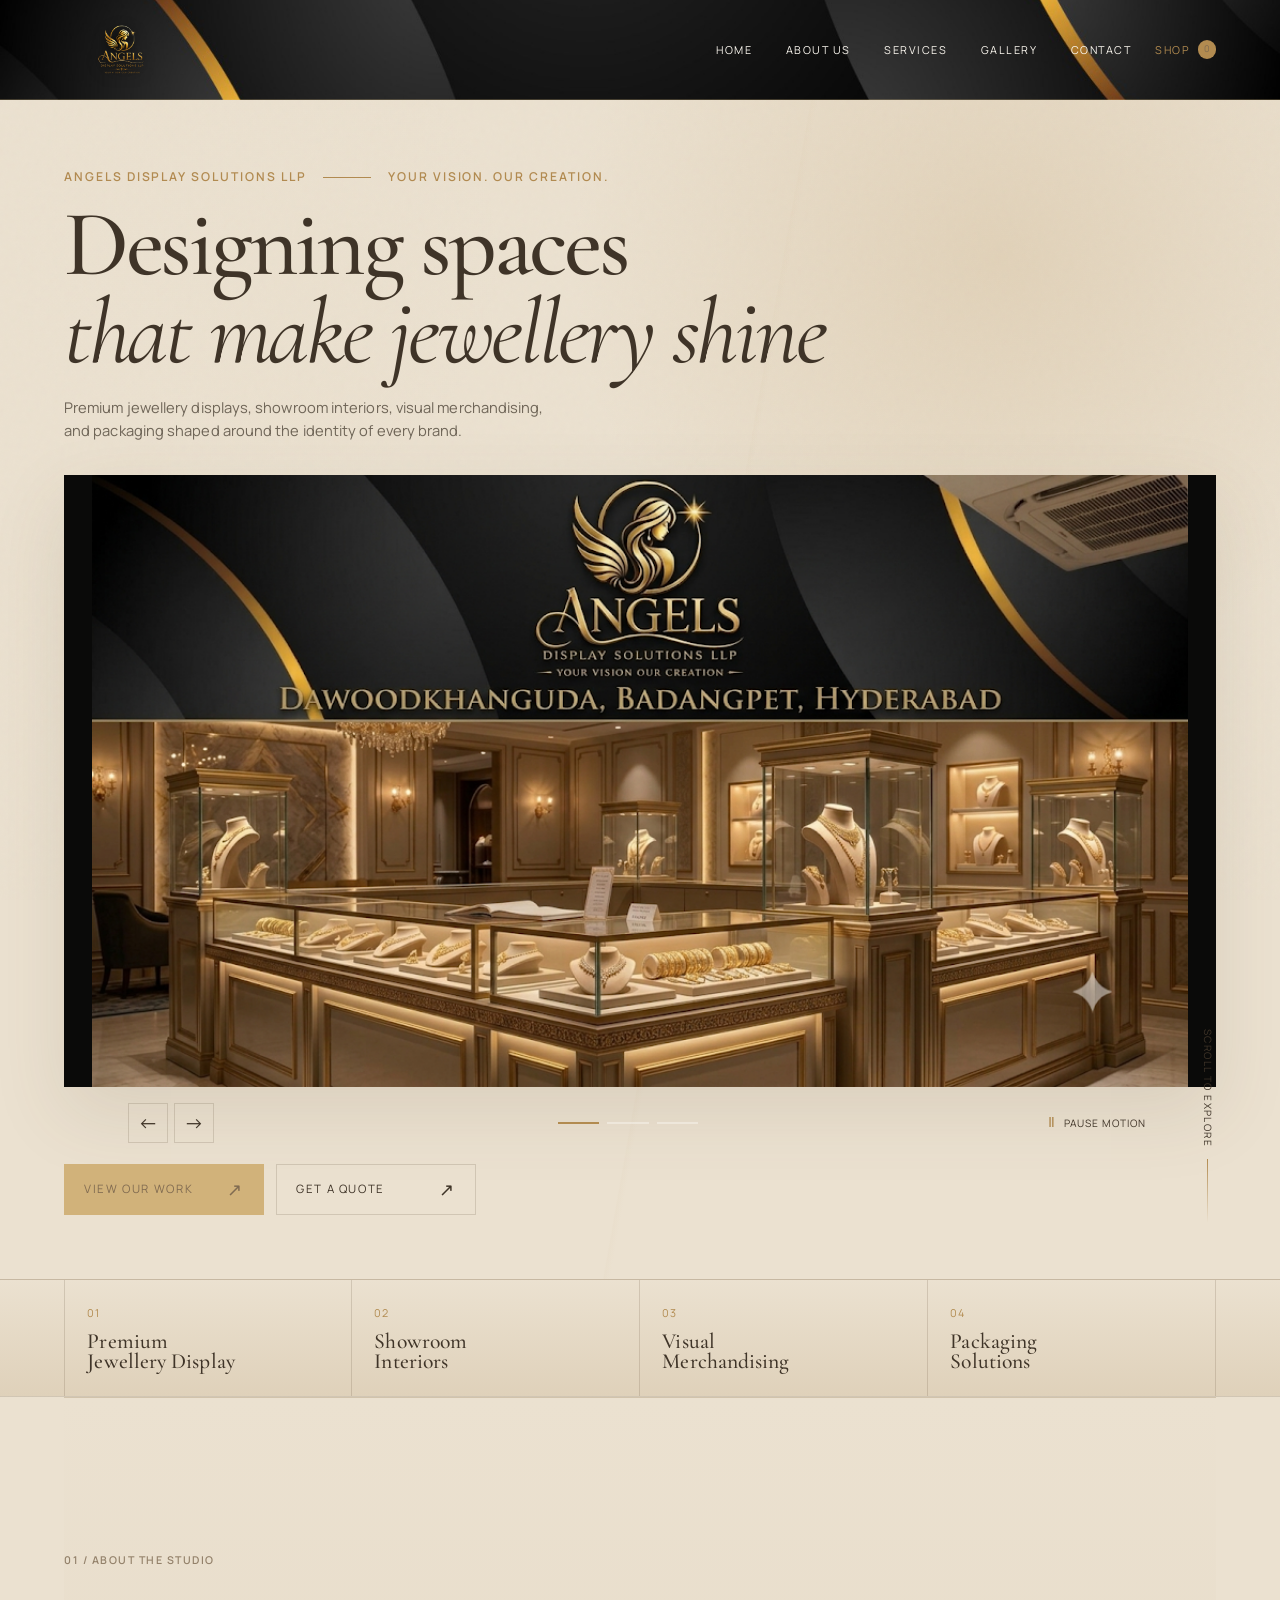
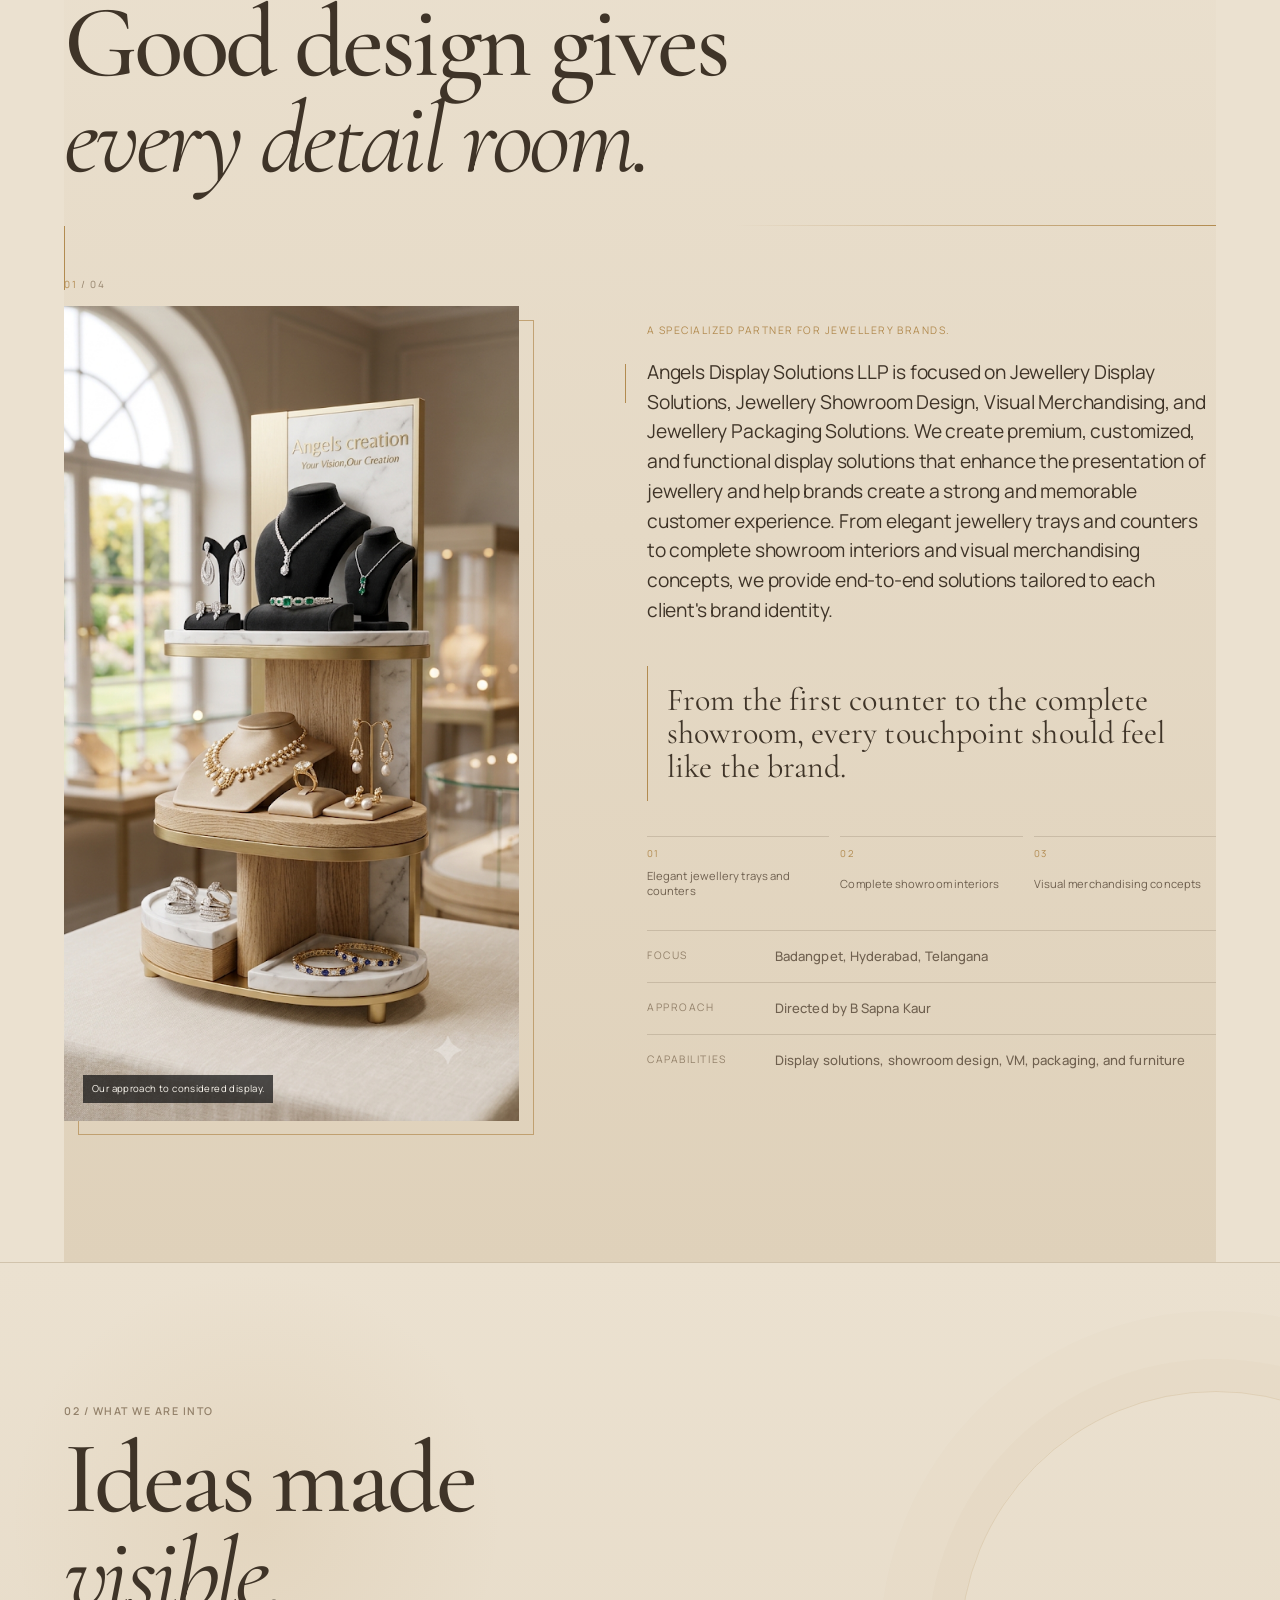
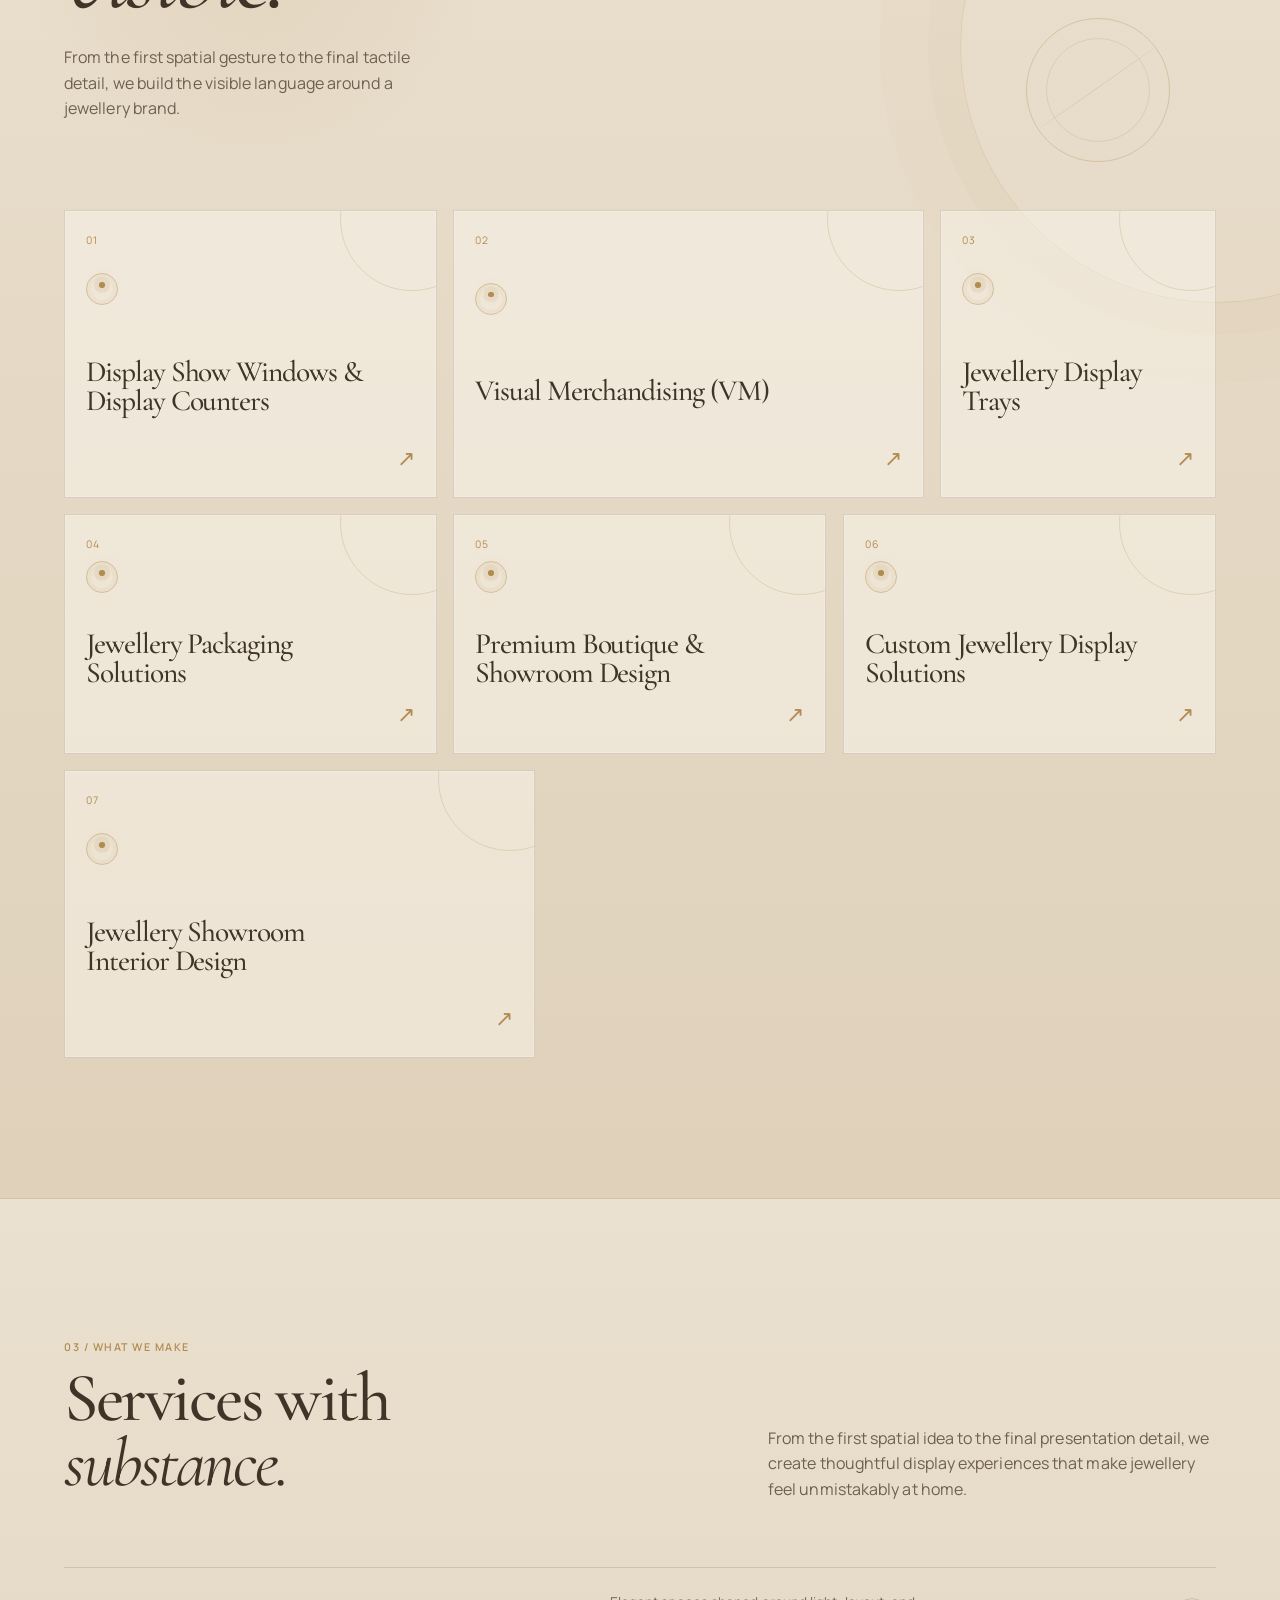
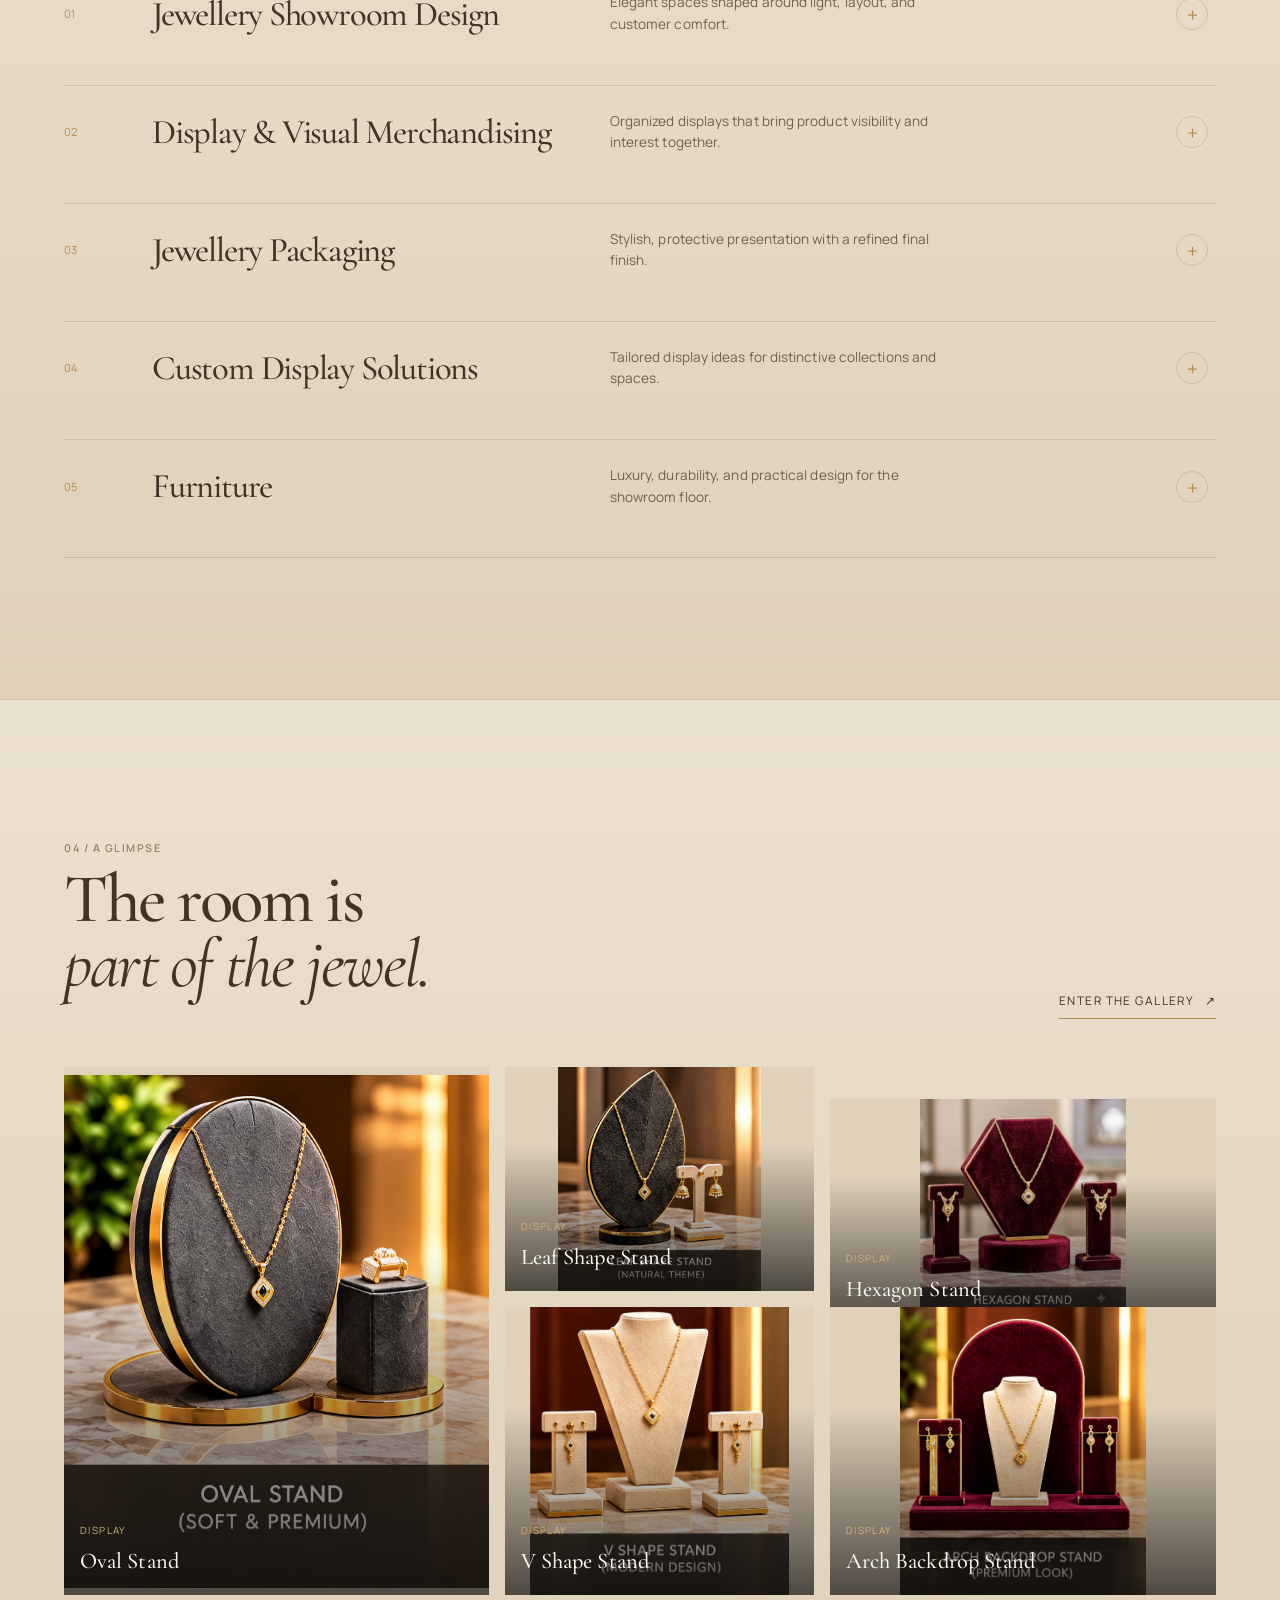
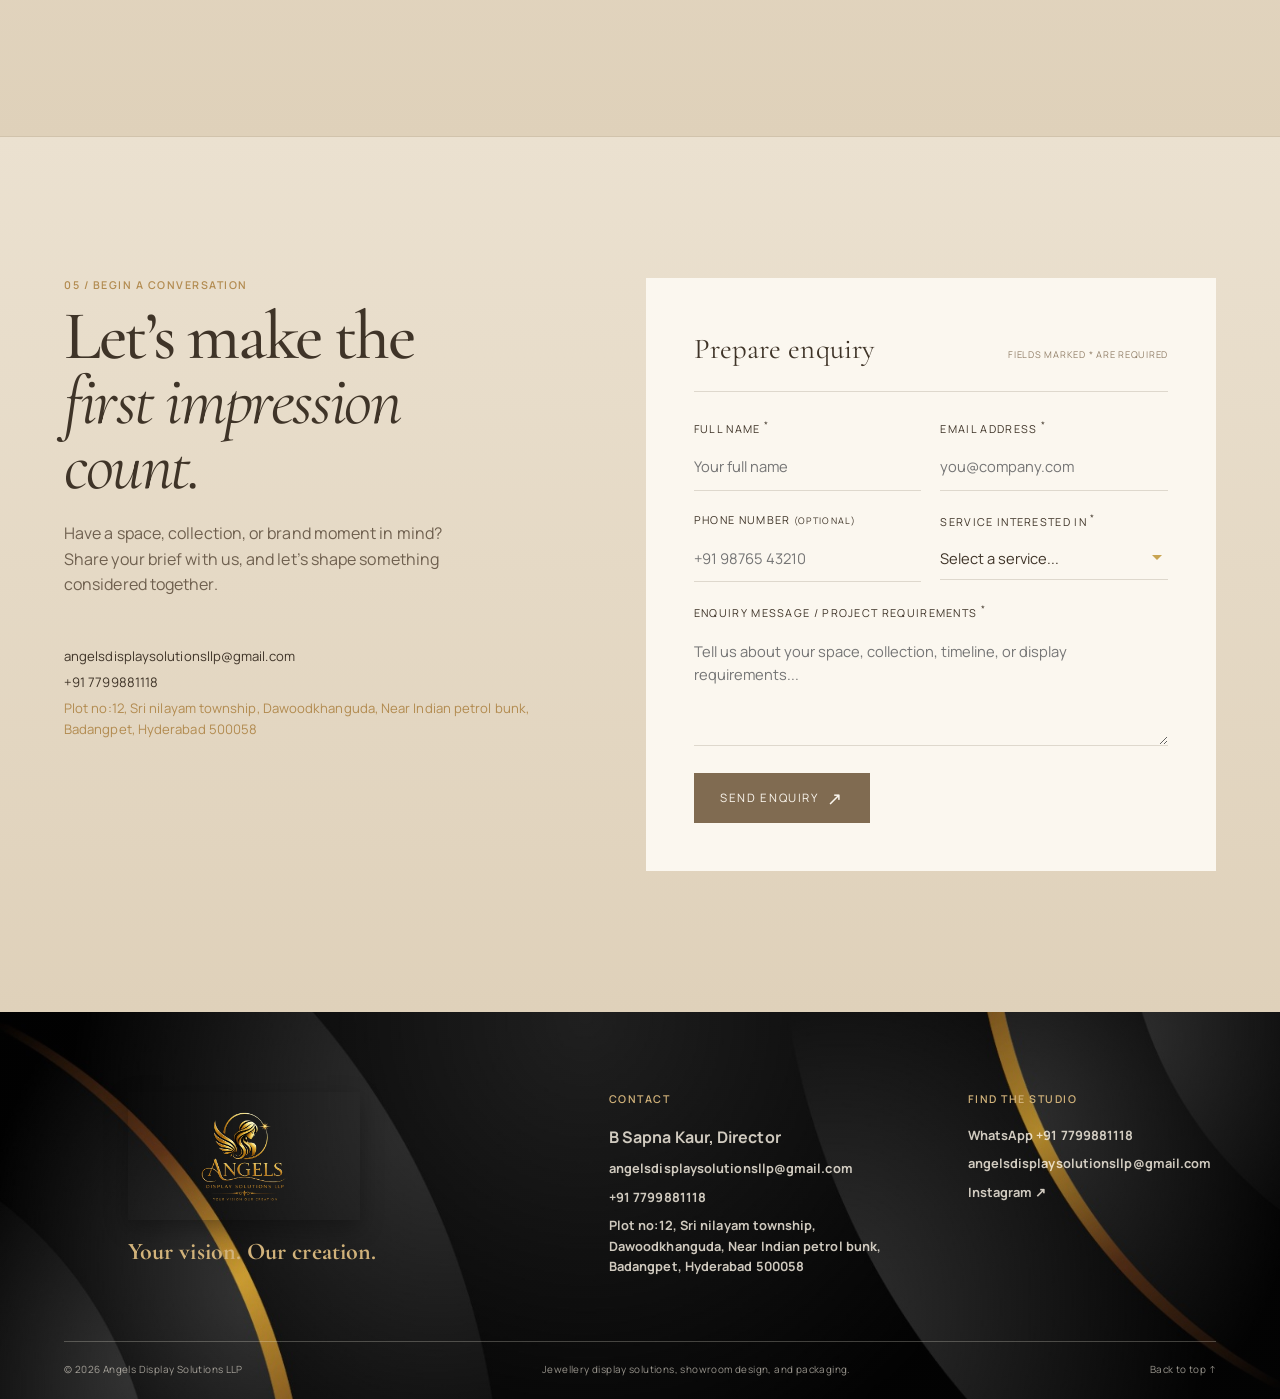
==== commit 35459a08: "Update mobile responsiveness and website animations" ====
--- a/index.html
+++ b/index.html
@@ -9,6 +9,8 @@
     <link rel="preconnect" href="https://fonts.gstatic.com" crossorigin />
     <link href="https://fonts.googleapis.com/css2?family=Cormorant+Garamond:wght@400;500;600;700&family=Manrope:wght@400;500;600;700&display=swap" rel="stylesheet" />
     <link rel="stylesheet" href="/src/styles.css" />
+    <link rel="preload" href="/assets/angels-logo-transparent.png" as="image" />
+    <link rel="preload" href="/assets/gallery-display/IMG_5223_9708c4bb.WEBP" as="image" type="image/webp" />
   </head>
   <body data-page="home">
     <a class="skip-link" href="#main-content">Skip to content</a>
@@ -57,7 +59,40 @@
 
       <section class="gallery-preview section-pad" id="gallery-preview"><div class="section-shell"><div class="section-heading heading-split"><div><p class="eyebrow">04 / A GLIMPSE</p><h2>The room is<br /><em>part of the jewel.</em></h2></div><a class="text-link" href="/gallery.html">Enter the gallery <span>↗</span></a></div><div class="preview-grid" data-gallery-preview></div></div></section>
 
-      <section class="contact section-pad" id="contact"><div class="section-shell contact-grid"><div class="contact-intro"><p class="eyebrow">05 / BEGIN A CONVERSATION</p><h2>Let’s make the<br /><em>first impression count.</em></h2><p>Have a space, collection, or brand moment in mind? Share your brief with us, and let’s shape something considered together.</p><div class="contact-details"><a data-contact-email href="mailto:angelsdisplaysolutionsllp@gmail.com">angelsdisplaysolutionsllp@gmail.com</a><a data-contact-phone-link href="https://wa.me/917799881118">+91 7799881118</a><span data-contact-address></span></div></div><form class="quote-form" data-quote-form><div class="form-heading"><span>Quote request</span><small>Fields marked * are required</small></div><label for="name">Name <sup>*</sup></label><input id="name" name="name" required placeholder="Your name" /><label for="email">Email <sup>*</sup></label><input id="email" name="email" type="email" required placeholder="you@company.com" /><label for="brief">Tell us a little about the brief</label><textarea id="brief" name="brief" rows="4" placeholder="Showroom, display, packaging, or something in between..."></textarea><button class="button button-dark" type="submit">Prepare enquiry <span>↗</span></button><p class="form-status" role="status" aria-live="polite" data-form-status>This enquiry form is ready to be connected to your preferred email destination.</p></form></div></section>
+      <section class="contact section-pad" id="contact"><div class="section-shell contact-grid"><div class="contact-intro"><p class="eyebrow">05 / BEGIN A CONVERSATION</p><h2>Let’s make the<br /><em>first impression count.</em></h2><p>Have a space, collection, or brand moment in mind? Share your brief with us, and let’s shape something considered together.</p><div class="contact-details"><a data-contact-email href="mailto:angelsdisplaysolutionsllp@gmail.com">angelsdisplaysolutionsllp@gmail.com</a><a data-contact-phone-link href="https://wa.me/917799881118">+91 7799881118</a><span data-contact-address></span></div></div><form class="quote-form" data-quote-form novalidate>
+            <div class="form-heading"><span>Prepare enquiry</span><small>Fields marked * are required</small></div>
+            <div class="form-group form-group--half">
+              <label for="enquiry-name">Full Name <sup>*</sup></label>
+              <input id="enquiry-name" name="name" required autocomplete="name" placeholder="Your full name" />
+            </div>
+            <div class="form-group form-group--half">
+              <label for="enquiry-email">Email Address <sup>*</sup></label>
+              <input id="enquiry-email" name="email" type="email" required autocomplete="email" placeholder="you@company.com" />
+            </div>
+            <div class="form-group form-group--half">
+              <label for="enquiry-phone">Phone Number <small>(optional)</small></label>
+              <input id="enquiry-phone" name="phone" type="tel" autocomplete="tel" placeholder="+91 98765 43210" />
+            </div>
+            <div class="form-group form-group--half">
+              <label for="enquiry-service">Service Interested In <sup>*</sup></label>
+              <select id="enquiry-service" name="service" required>
+                <option value="" disabled selected>Select a service...</option>
+                <option value="Premium Jewellery Display">Premium Jewellery Display</option>
+                <option value="Showroom Interiors">Showroom Interiors</option>
+                <option value="Visual Merchandising">Visual Merchandising</option>
+                <option value="Packaging Solutions">Packaging Solutions</option>
+                <option value="Other / General Enquiry">Other / General Enquiry</option>
+              </select>
+            </div>
+            <div class="form-group form-group--full">
+              <label for="enquiry-message">Enquiry Message / Project Requirements <sup>*</sup></label>
+              <textarea id="enquiry-message" name="message" rows="4" required placeholder="Tell us about your space, collection, timeline, or display requirements..."></textarea>
+            </div>
+            <div class="form-actions">
+              <button class="button button-dark" type="submit" data-submit-btn>Send Enquiry <span>&#x2197;</span></button>
+              <p class="form-status" role="status" aria-live="polite" data-form-status></p>
+            </div>
+          </form></div></section>
     </main>
 
       <footer class="site-footer"><div class="section-shell footer-top"><div class="footer-brand"><img src="/assets/angels-logo-transparent.png" alt="Angels Display Solutions LLP logo" /><p>Your vision. Our creation.</p></div><div class="footer-contact"><p class="eyebrow">CONTACT</p><strong data-footer-director></strong><a data-contact-email href="mailto:angelsdisplaysolutionsllp@gmail.com">angelsdisplaysolutionsllp@gmail.com</a><a data-contact-phone-link href="https://wa.me/917799881118">+91 7799881118</a><span data-footer-address></span></div><div class="footer-social"><p class="eyebrow">FIND THE STUDIO</p><a data-contact-whatsapp href="https://wa.me/917799881118">WhatsApp +91 7799881118</a><a data-contact-email href="mailto:angelsdisplaysolutionsllp@gmail.com">Email ↗</a><a data-contact-instagram href="https://www.instagram.com/angelsdisplaysolutions.llp?xtok=dWNxeGZkNWx1aXdy" target="_blank" rel="noreferrer">Instagram ↗</a></div></div><div class="section-shell footer-bottom"><span>© 2026 Angels Display Solutions LLP</span><span>Jewellery display solutions, showroom design, and packaging.</span><a href="#main-content">Back to top ↑</a></div></footer>
--- a/src/styles.css
+++ b/src/styles.css
@@ -19,7 +19,7 @@
   --section-y: clamp(5.5rem, 11vw, 10rem);
 }
 
-* {
+*, *::before, *::after {
   box-sizing: border-box;
 }
 
@@ -1127,11 +1127,14 @@
 .quote-form {
   display: grid;
   grid-template-columns: 1fr 1fr;
-  column-gap: 1rem;
+  gap: 1.25rem 1.2rem;
   align-content: start;
   padding: clamp(1.5rem, 4vw, 3rem);
   background: var(--milk);
   color: var(--ink);
+  width: 100%;
+  max-width: 100%;
+  box-sizing: border-box;
 }
 
 .form-heading {
@@ -1140,7 +1143,7 @@
   justify-content: space-between;
   align-items: baseline;
   padding-bottom: 1.2rem;
-  margin-bottom: 1.2rem;
+  margin-bottom: 0.35rem;
   border-bottom: 1px solid var(--line);
   font-family: var(--serif);
   font-size: 1.8rem;
@@ -1154,34 +1157,32 @@
   text-transform: uppercase;
 }
 
-.quote-form label {
-  margin-bottom: .4rem;
+.form-group {
+  display: flex;
+  flex-direction: column;
+}
+
+.form-group--half {
+  grid-column: span 1;
+}
+
+.form-group--full {
+  grid-column: 1 / -1;
+}
+
+.form-group label {
+  margin-bottom: .45rem;
   font-size: .68rem;
   letter-spacing: .12em;
   text-transform: uppercase;
-}
-
-.quote-form label:nth-of-type(2) {
-  grid-column: 2;
-}
-
-.quote-form input:nth-of-type(1) {
-  grid-column: 1;
-}
-
-.quote-form input:nth-of-type(2) {
-  grid-column: 2;
-}
-
-.quote-form textarea {
-  grid-column: 1 / -1;
-  resize: vertical;
-}
-
-.quote-form input,
-.quote-form textarea {
+  color: var(--ink);
+}
+
+.form-group input,
+.form-group select,
+.form-group textarea {
+  width: 100%;
   min-width: 0;
-  margin-bottom: 1.4rem;
   padding: .7rem 0;
   border: 0;
   border-bottom: 1px solid var(--line);
@@ -1189,25 +1190,77 @@
   color: var(--ink);
   background: transparent;
   outline: 0;
-  font-size: .9rem;
-}
-
-.quote-form input:focus,
-.quote-form textarea:focus {
-  border-color: var(--gold);
-}
-
-.quote-form .button {
-  grid-column: 1;
+  font-family: var(--sans);
+  font-size: .92rem;
+  box-sizing: border-box;
+  transition: border-color .25s ease;
+}
+
+.form-group select {
+  cursor: pointer;
+  -webkit-appearance: none;
+  -moz-appearance: none;
+  appearance: none;
+  background-image: url("data:image/svg+xml,%3Csvg xmlns='http://www.w3.org/2000/svg' width='10' height='6' viewBox='0 0 10 6'%3E%3Cpath fill='%23c8a451' d='M0 0l5 5 5-5z'/%3E%3C/svg%3E");
+  background-repeat: no-repeat;
+  background-position: right 0.4rem center;
+  padding-right: 1.5rem;
+}
+
+.form-group select option {
+  background: #ffffff;
+  color: #1e1b18;
+}
+
+.form-group input:focus,
+.form-group select:focus,
+.form-group textarea:focus {
+  border-bottom-color: var(--gold);
+}
+
+.form-group input[aria-invalid="true"],
+.form-group select[aria-invalid="true"],
+.form-group textarea[aria-invalid="true"] {
+  border-bottom-color: #c0392b !important;
+}
+
+.form-group textarea {
+  resize: vertical;
+}
+
+.form-actions {
+  grid-column: 1 / -1;
+  display: flex;
+  align-items: center;
+  gap: 1.5rem;
+  margin-top: .4rem;
+}
+
+.form-actions .button {
+  min-height: 48px;
+  min-width: 11rem;
+  display: inline-flex;
+  align-items: center;
+  justify-content: center;
+  gap: 0.5rem;
+  touch-action: manipulation;
+  cursor: pointer;
 }
 
 .form-status {
-  grid-column: 2;
-  align-self: center;
   margin: 0;
+  font-size: .75rem;
+  line-height: 1.45;
   color: var(--ink-muted);
-  font-size: .67rem;
-  line-height: 1.4;
+  transition: color .25s ease;
+}
+
+.form-status.form-status--success {
+  color: #2e7d32 !important;
+}
+
+.form-status.form-status--error {
+  color: #c0392b !important;
 }
 
 .site-footer {
@@ -3915,12 +3968,12 @@
   filter: none;
 }
 
-/* Let the homepage carousel use the full viewport while preserving image proportions. */
+/* Homepage carousel: contained with responsive side margins */
 .hero-carousel {
-  width: 100vw;
-  max-width: none;
-  margin-left: calc(50% - 50vw);
-  margin-right: calc(50% - 50vw);
+  width: min(90vw, 1300px);
+  max-width: 100%;
+  margin-left: auto;
+  margin-right: auto;
 }
 
 .hero-carousel .hero-stage {
@@ -4038,4 +4091,1047 @@
   width: min(calc(100% - (var(--gutter) * 2)), 1440px);
   max-width: none;
   margin-inline: auto;
-}+}
+
+/* ==========================================================================
+   MOBILE & TABLET RESPONSIVE ENHANCEMENTS
+   Strictly scoped to <= 900px, <= 720px, and <= 480px.
+   Desktop layout (> 900px) remains completely untouched and 100% identical.
+   ========================================================================== */
+
+/* --------------------------------------------------------------------------
+   1. TABLET BREAKPOINT (721px - 900px)
+   -------------------------------------------------------------------------- */
+@media (max-width: 900px) {
+  :root {
+    --section-y: clamp(4.5rem, 8vw, 7rem);
+    --gutter: clamp(1.25rem, 3.5vw, 2.5rem);
+  }
+
+  /* Header & Navigation: fold into hamburger on tablet to prevent horizontal overflow */
+  .site-header {
+    padding: 0.85rem var(--gutter) !important;
+    max-width: 100%;
+  }
+
+  .site-header .brand-mark {
+    width: 5.6rem !important;
+    height: 3.2rem !important;
+  }
+
+  .menu-toggle {
+    display: inline-flex !important;
+    align-items: center;
+    justify-content: center;
+    min-width: 44px;
+    min-height: 44px;
+    padding: 0.6rem;
+    background: transparent;
+    border: 1px solid rgba(200, 164, 81, 0.4);
+    border-radius: 4px;
+    cursor: pointer;
+    touch-action: manipulation;
+  }
+
+  .header-actions {
+    display: flex;
+    align-items: center;
+    gap: 0.75rem;
+  }
+
+  .header-shop {
+    min-height: 40px;
+    padding: 0.45rem 0.95rem;
+    display: inline-flex;
+    align-items: center;
+    font-size: 0.7rem;
+    letter-spacing: 0.12em;
+    touch-action: manipulation;
+  }
+
+  .site-nav {
+    position: absolute;
+    top: 100%;
+    left: var(--gutter);
+    right: var(--gutter);
+    display: flex;
+    flex-direction: column;
+    gap: 0;
+    padding: 0.85rem 1.25rem;
+    background: rgba(251, 247, 239, 0.98) !important;
+    border: 1px solid var(--line);
+    border-radius: 6px;
+    box-shadow: 0 16px 40px rgba(0, 0, 0, 0.2);
+    backdrop-filter: blur(20px);
+    -webkit-backdrop-filter: blur(20px);
+    opacity: 0;
+    transform: translateY(-0.75rem);
+    pointer-events: none;
+    transition: opacity 0.3s cubic-bezier(0.22, 0.61, 0.36, 1), transform 0.3s cubic-bezier(0.22, 0.61, 0.36, 1);
+    z-index: 100;
+  }
+
+  .site-nav.is-open {
+    opacity: 1 !important;
+    transform: translateY(0) !important;
+    pointer-events: auto !important;
+  }
+
+  .site-nav a {
+    min-height: 48px;
+    display: flex;
+    align-items: center;
+    padding: 0.75rem 0.25rem;
+    font-size: 1.05rem;
+    font-weight: 500;
+    color: var(--ink);
+    border-bottom: 1px solid var(--line);
+    letter-spacing: 0.04em;
+    touch-action: manipulation;
+  }
+
+  .site-nav a:last-child {
+    border-bottom: 0;
+  }
+
+  /* Hero carousel */
+  .hero-carousel {
+    width: 100% !important;
+    max-width: 100% !important;
+    margin-left: auto !important;
+    margin-right: auto !important;
+  }
+
+  /* Editorial Sections */
+  .into-grid {
+    grid-template-columns: repeat(2, 1fr) !important;
+    gap: 1.25rem;
+  }
+
+  .about-grid {
+    grid-template-columns: 1fr;
+    gap: 3rem;
+  }
+
+  .about-image {
+    max-width: 520px;
+    margin-inline: auto;
+  }
+
+  .about-image.has-original-photo {
+    width: 100% !important;
+    max-width: 520px !important;
+    overflow: hidden !important;
+  }
+
+  .about-image.has-original-photo::before {
+    inset: 0.5rem 0.5rem -0.5rem 0.5rem !important;
+    max-width: 100% !important;
+  }
+
+  .about-heading-line,
+  .into-orbit {
+    display: none !important;
+  }
+
+  .contact-grid {
+    grid-template-columns: 1fr;
+    gap: 3rem;
+  }
+
+  .preview-grid {
+    grid-template-columns: repeat(2, 1fr);
+    grid-auto-rows: 14rem;
+  }
+
+  .preview-card:nth-child(1) {
+    grid-column: span 2;
+  }
+
+  .gallery-masonry,
+  .gallery-masonry.original-gallery,
+  .gallery-masonry.furniture-gallery {
+    column-count: 2 !important;
+  }
+
+  .display-type-shelf,
+  .furniture-type-shelf {
+    grid-template-columns: repeat(2, minmax(0, 1fr)) !important;
+    gap: 0.75rem;
+  }
+
+  .product-grid {
+    grid-template-columns: repeat(2, 1fr) !important;
+    gap: 2rem 1.25rem;
+  }
+
+  .site-footer .footer-brand p {
+    margin-left: 0 !important;
+    max-width: 100% !important;
+    white-space: normal !important;
+  }
+
+  .contact-details a,
+  .footer-contact a {
+    word-break: break-all !important;
+    overflow-wrap: anywhere !important;
+  }
+}
+
+/* --------------------------------------------------------------------------
+   2. MOBILE BREAKPOINT (481px - 720px & below)
+   -------------------------------------------------------------------------- */
+@media (max-width: 720px) {
+  /* Prevent horizontal overflow across the entire page */
+  html, body {
+    overflow-x: hidden;
+    width: 100%;
+    max-width: 100%;
+    position: relative;
+  }
+
+  :root {
+    --gutter: 1.25rem;
+    --section-y: 4.5rem;
+  }
+
+  .section-shell {
+    width: min(calc(100% - (var(--gutter) * 2)), 1440px) !important;
+    max-width: 100% !important;
+    box-sizing: border-box !important;
+  }
+
+  /* Header & Navigation */
+  .site-header {
+    padding: 0.75rem var(--gutter) !important;
+  }
+
+  .site-header .brand-mark {
+    width: 5.2rem !important;
+    height: 2.9rem !important;
+  }
+
+  /* Hero Section */
+  .hero {
+    min-height: auto;
+    padding-top: 7.5rem !important;
+    padding-bottom: 3.5rem !important;
+    overflow: hidden;
+  }
+
+  .hero-intro {
+    min-height: auto !important;
+  }
+
+  .hero .eyebrow {
+    font-size: clamp(0.55rem, 2.7vw, 0.75rem) !important;
+    letter-spacing: 0.1em !important;
+    white-space: normal !important;
+    word-break: break-word;
+    display: flex;
+    flex-wrap: wrap;
+    align-items: center;
+    gap: 0.35rem;
+    line-height: 1.4;
+  }
+
+  .hero .eyebrow-rule {
+    width: 1.5rem;
+    margin-inline: 0.35rem;
+  }
+
+  .hero h1 {
+    font-size: clamp(2rem, 8.8vw, 3.2rem) !important;
+    line-height: 1.05 !important;
+    margin-top: 0.85rem;
+    margin-bottom: 1rem;
+    max-width: 100%;
+    word-break: break-word;
+    overflow-wrap: break-word;
+  }
+
+  .hero-copy {
+    font-size: 0.92rem;
+    line-height: 1.55;
+    max-width: 100%;
+    color: rgba(255, 255, 255, 0.8);
+  }
+
+  .hero-actions {
+    display: flex;
+    flex-wrap: wrap;
+    gap: 0.75rem;
+    margin-top: 1.5rem;
+    width: 100%;
+    max-width: 100%;
+  }
+
+  .hero-actions .button {
+    flex: 1 1 12rem;
+    min-height: 48px;
+    display: inline-flex;
+    align-items: center;
+    justify-content: center;
+    text-align: center;
+    touch-action: manipulation;
+  }
+
+  .hero-scroll-note {
+    display: none !important;
+  }
+
+  /* Hero Carousel */
+  .hero-carousel {
+    width: 100% !important;
+    max-width: 100% !important;
+    margin-top: 1.75rem;
+    margin-inline: auto !important;
+    padding: 0;
+    box-sizing: border-box !important;
+  }
+
+  .hero-carousel .hero-stage {
+    width: 100% !important;
+    aspect-ratio: 16 / 10 !important;
+    min-height: 220px;
+    max-height: 380px;
+    background: #0a0a09;
+    border-radius: 4px;
+    overflow: hidden;
+  }
+
+  .hero-carousel .hero-slide img {
+    object-fit: contain !important;
+    width: 100%;
+    height: 100%;
+  }
+
+  .hero-carousel .carousel-controls {
+    width: 100% !important;
+    max-width: 100% !important;
+    display: flex !important;
+    align-items: center !important;
+    justify-content: space-between !important;
+    gap: 0.4rem !important;
+    padding-top: 0.85rem !important;
+    box-sizing: border-box !important;
+  }
+
+  .carousel-arrows {
+    display: flex;
+    gap: 0.4rem;
+    flex-shrink: 0;
+  }
+
+  .carousel-arrows .icon-button {
+    min-width: 40px !important;
+    min-height: 40px !important;
+    width: 40px !important;
+    height: 40px !important;
+    display: inline-flex;
+    align-items: center;
+    justify-content: center;
+    border-radius: 50%;
+    font-size: 1.05rem;
+    touch-action: manipulation;
+  }
+
+  .carousel-indicators {
+    display: flex;
+    gap: 0.25rem;
+    align-items: center;
+    margin-inline: auto;
+    flex-shrink: 1;
+    min-width: 0;
+  }
+
+  .carousel-indicator {
+    width: clamp(1.1rem, 3.2vw, 1.6rem) !important;
+    height: 1.6rem !important;
+    padding: 0;
+    position: relative;
+    touch-action: manipulation;
+  }
+
+  .carousel-pause {
+    min-height: 40px !important;
+    padding: 0.4rem 0.5rem !important;
+    display: inline-flex;
+    align-items: center;
+    gap: 0.35rem;
+    touch-action: manipulation;
+    flex-shrink: 0;
+  }
+
+  /* Service Highlight Strip */
+  .service-strip {
+    overflow: hidden;
+  }
+
+  .service-strip-inner {
+    grid-template-columns: repeat(2, 1fr) !important;
+  }
+
+  .service-strip-inner > div {
+    padding: 1rem 0.85rem !important;
+  }
+
+  .service-strip-inner > div span {
+    font-size: 0.78rem;
+  }
+
+  .service-strip-inner > div strong {
+    font-size: 0.98rem;
+    line-height: 1.25;
+  }
+
+  /* Section 01: About The Studio */
+  .about {
+    overflow: hidden !important;
+  }
+
+  .about-heading h2 {
+    font-size: clamp(2rem, 8vw, 3rem) !important;
+    line-height: 1.08 !important;
+    word-break: break-word;
+  }
+
+  .about-heading h2 .heading-line,
+  .about-heading h2 em {
+    white-space: normal !important;
+    display: inline !important;
+  }
+
+  .about-grid {
+    display: flex;
+    flex-direction: column;
+    gap: 2.5rem;
+    padding-top: 2rem;
+  }
+
+  .about-image {
+    order: 1;
+    width: 100%;
+    max-width: 520px;
+    margin-inline: auto;
+  }
+
+  .about-image.has-original-photo {
+    width: 100% !important;
+    max-width: 520px !important;
+    overflow: hidden !important;
+  }
+
+  .about-image.has-original-photo::before {
+    inset: 0.5rem 0.5rem -0.5rem 0.5rem !important;
+    max-width: calc(100% - 0.5rem);
+  }
+
+  .about-copy {
+    order: 2;
+  }
+
+  .about-story blockquote {
+    font-size: 1.1rem;
+    line-height: 1.45;
+    padding-left: 1.1rem;
+    margin: 1.25rem 0;
+    border-left: 2px solid var(--gold);
+  }
+
+  .about-facts {
+    grid-template-columns: 1fr !important;
+    gap: 0.85rem;
+  }
+
+  .about-facts > div {
+    grid-template-columns: 7rem 1fr;
+    align-items: baseline;
+  }
+
+  /* Section 02: What We Are Into */
+  .into {
+    overflow: hidden;
+  }
+
+  .into-heading h2 {
+    font-size: clamp(2rem, 8vw, 3rem) !important;
+    line-height: 1.08 !important;
+  }
+
+  .into-grid {
+    grid-template-columns: repeat(2, 1fr) !important;
+    gap: 1rem;
+  }
+
+  .into-card {
+    padding: 1.35rem 1.15rem;
+    min-height: 9.5rem;
+  }
+
+  .into-card h3 {
+    font-size: 1.25rem;
+    line-height: 1.2;
+  }
+
+  /* Section 03: What We Make */
+  .services {
+    overflow: hidden;
+  }
+
+  .service-item {
+    grid-template-columns: 2rem 1fr 2.5rem !important;
+    gap: 0.75rem;
+    padding: 1.25rem 0;
+    width: 100%;
+    box-sizing: border-box;
+  }
+
+  .service-item.is-open {
+    padding-inline: 0.5rem !important;
+  }
+
+  .service-item h3 {
+    font-size: clamp(1.2rem, 4.5vw, 1.5rem) !important;
+  }
+
+  .service-toggle {
+    min-width: 44px;
+    min-height: 44px;
+    font-size: 1.4rem;
+    display: inline-flex;
+    align-items: center;
+    justify-content: center;
+    touch-action: manipulation;
+  }
+
+  .service-summary,
+  .service-detail {
+    grid-column: 1 / -1 !important;
+  }
+
+  /* Section 04: Gallery Preview */
+  .gallery-preview {
+    overflow: hidden;
+  }
+
+  .preview-grid {
+    grid-template-columns: repeat(2, 1fr) !important;
+    grid-auto-rows: 12rem !important;
+    gap: 0.85rem;
+  }
+
+  .preview-card:nth-child(1) {
+    grid-column: span 2 !important;
+    grid-row: span 1 !important;
+  }
+
+  /* Section 05: Contact & Prepare Enquiry */
+  .contact {
+    overflow: hidden;
+  }
+
+  .contact-grid {
+    grid-template-columns: 1fr !important;
+    gap: 2.5rem;
+  }
+
+  .contact-intro h2 {
+    font-size: clamp(2rem, 8vw, 3rem) !important;
+    line-height: 1.08 !important;
+  }
+
+  .contact-details {
+    display: flex;
+    flex-direction: column;
+    gap: 0.65rem;
+  }
+
+  .contact-details a {
+    min-height: 44px;
+    display: inline-flex;
+    align-items: center;
+    font-size: 1rem;
+    word-break: break-all !important;
+    overflow-wrap: anywhere !important;
+  }
+
+  .quote-form {
+    grid-template-columns: 1fr !important;
+    gap: 1rem !important;
+  }
+
+  .form-group--half {
+    grid-column: 1 !important;
+  }
+
+  .form-group input,
+  .form-group select,
+  .form-group textarea {
+    width: 100% !important;
+    min-height: 46px;
+    font-size: 16px !important; /* Prevents auto-zoom in mobile Safari */
+    box-sizing: border-box;
+    padding: 0.75rem 0.6rem;
+  }
+
+  .form-actions {
+    flex-direction: column;
+    align-items: stretch;
+    gap: 0.85rem;
+  }
+
+  .form-actions .button {
+    width: 100% !important;
+    min-height: 48px;
+    display: inline-flex;
+    align-items: center;
+    justify-content: center;
+    text-align: center;
+    font-size: 0.95rem;
+    touch-action: manipulation;
+  }
+
+  /* Site Footer */
+  .site-footer {
+    overflow: hidden;
+  }
+
+  .footer-top {
+    grid-template-columns: 1fr !important;
+    gap: 2rem;
+  }
+
+  .footer-brand {
+    grid-column: 1 / -1 !important;
+  }
+
+  .site-footer .footer-brand img {
+    margin-left: 0 !important;
+    max-width: 140px;
+  }
+
+  .site-footer .footer-brand p {
+    margin-left: 0 !important;
+    max-width: 100% !important;
+    white-space: normal !important;
+  }
+
+  .footer-contact a,
+  .footer-social a {
+    min-height: 44px;
+    display: inline-flex;
+    align-items: center;
+    word-break: break-all !important;
+    overflow-wrap: anywhere !important;
+  }
+
+  .footer-bottom {
+    flex-direction: column;
+    gap: 0.75rem;
+    text-align: center;
+    align-items: center;
+  }
+
+  .footer-bottom a {
+    min-height: 44px;
+    display: inline-flex;
+    align-items: center;
+  }
+
+  /* Gallery & Shop Page */
+  .page-hero {
+    padding-top: 7.5rem !important;
+    padding-bottom: 3rem !important;
+    overflow: hidden;
+  }
+
+  .page-hero h1 {
+    font-size: clamp(2.2rem, 9vw, 3.5rem) !important;
+    line-height: 1.05 !important;
+  }
+
+  .filter-row {
+    flex-direction: column;
+    align-items: stretch;
+    gap: 0.75rem;
+  }
+
+  .filter-buttons {
+    display: flex;
+    overflow-x: auto;
+    -webkit-overflow-scrolling: touch;
+    gap: 0.5rem;
+    padding-bottom: 0.35rem;
+    scrollbar-width: none;
+    max-width: 100%;
+  }
+
+  .filter-buttons::-webkit-scrollbar {
+    display: none;
+  }
+
+  .filter-button {
+    min-height: 42px;
+    padding: 0.5rem 1.15rem;
+    white-space: nowrap;
+    flex-shrink: 0;
+    touch-action: manipulation;
+  }
+
+  .display-type-shelf,
+  .furniture-type-shelf {
+    grid-template-columns: repeat(2, minmax(0, 1fr)) !important;
+    gap: 0.6rem;
+  }
+
+  .display-type-chip,
+  .furniture-type-chip {
+    min-height: 44px;
+    padding: 0.65rem 0.75rem;
+  }
+
+  .gallery-masonry,
+  .gallery-masonry.original-gallery,
+  .gallery-masonry.furniture-gallery {
+    column-count: 2 !important;
+    column-gap: 0.75rem;
+  }
+
+  .gallery-card {
+    margin-bottom: 0.75rem;
+  }
+
+  /* Lightbox Modal */
+  .lightbox-dialog {
+    width: calc(100% - 1.5rem) !important;
+    max-height: 92vh !important;
+    padding: 1.25rem 1rem !important;
+    overflow-y: auto !important;
+    border-radius: 6px;
+  }
+
+  .lightbox-dialog figure {
+    display: flex !important;
+    flex-direction: column !important;
+    gap: 1rem;
+  }
+
+  .lightbox-dialog figure img {
+    width: 100% !important;
+    max-height: 46vh !important;
+    object-fit: contain !important;
+  }
+
+  .lightbox-close {
+    min-width: 44px !important;
+    min-height: 44px !important;
+    top: 0.4rem !important;
+    right: 0.4rem !important;
+    display: inline-flex !important;
+    align-items: center;
+    justify-content: center;
+    font-size: 1.5rem;
+    touch-action: manipulation;
+    z-index: 10;
+  }
+
+  .lightbox-arrow {
+    min-width: 44px !important;
+    min-height: 44px !important;
+    top: 25vh !important;
+    display: inline-flex !important;
+    align-items: center;
+    justify-content: center;
+    touch-action: manipulation;
+  }
+
+  .lightbox-contact {
+    display: flex !important;
+    flex-direction: column !important;
+    gap: 0.6rem;
+    width: 100% !important;
+    margin-top: 1rem;
+  }
+
+  .lightbox-contact .button {
+    width: 100% !important;
+    min-height: 44px;
+    display: inline-flex;
+    align-items: center;
+    justify-content: center;
+    text-align: center;
+    touch-action: manipulation;
+  }
+
+  /* Cart Drawer */
+  .cart-panel {
+    width: min(100%, 24rem) !important;
+  }
+
+  .cart-panel-head h2 {
+    font-size: 1.6rem;
+  }
+
+  .cart-item-actions .quantity-button {
+    min-width: 40px;
+    min-height: 40px;
+    touch-action: manipulation;
+  }
+
+  .cart-checkout {
+    min-height: 48px;
+    width: 100%;
+    touch-action: manipulation;
+  }
+
+  /* Shop Toolbar & Products */
+  .shop-toolbar {
+    flex-direction: column;
+    gap: 1rem;
+    align-items: stretch;
+  }
+
+  .search-field input {
+    min-height: 46px;
+    font-size: 16px !important;
+    width: 100%;
+    box-sizing: border-box;
+  }
+
+  .product-filters {
+    display: flex;
+    overflow-x: auto;
+    -webkit-overflow-scrolling: touch;
+    gap: 0.5rem;
+    padding-bottom: 0.35rem;
+    scrollbar-width: none;
+  }
+
+  .product-filters::-webkit-scrollbar {
+    display: none;
+  }
+
+  .product-grid {
+    grid-template-columns: repeat(2, 1fr) !important;
+    gap: 1.5rem 0.85rem;
+  }
+
+  .product-bottom {
+    flex-direction: column;
+    gap: 0.75rem;
+    width: 100%;
+  }
+
+  .enquiry-actions {
+    display: flex;
+    flex-direction: column;
+    gap: 0.5rem;
+    width: 100%;
+  }
+
+  .enquiry-actions .button {
+    width: 100%;
+    min-height: 42px;
+    display: inline-flex;
+    align-items: center;
+    justify-content: center;
+    text-align: center;
+    touch-action: manipulation;
+  }
+}
+
+/* --------------------------------------------------------------------------
+   3. COMPACT SMARTPHONE BREAKPOINT (480px and below)
+   -------------------------------------------------------------------------- */
+@media (max-width: 480px) {
+  :root {
+    --gutter: 1rem;
+    --section-y: 4rem;
+  }
+
+  /* Hero */
+  .hero {
+    padding-top: 6.8rem !important;
+  }
+
+  .hero h1 {
+    font-size: clamp(1.85rem, 8.2vw, 2.4rem) !important;
+  }
+
+  .hero-actions {
+    flex-direction: column !important;
+    width: 100%;
+  }
+
+  .hero-actions .button {
+    width: 100% !important;
+  }
+
+  .hero-carousel .hero-stage {
+    aspect-ratio: 4 / 3 !important;
+    min-height: 200px;
+  }
+
+  .carousel-controls {
+    gap: 0.3rem !important;
+  }
+
+  .carousel-arrows .icon-button {
+    min-width: 36px !important;
+    min-height: 36px !important;
+    width: 36px !important;
+    height: 36px !important;
+  }
+
+  .carousel-indicator {
+    width: 1.15rem !important;
+  }
+
+  .carousel-pause {
+    min-height: 36px !important;
+    padding: 0.3rem 0.4rem !important;
+    font-size: 0.85rem !important;
+  }
+
+  /* Service Highlight Strip */
+  .service-strip-inner {
+    grid-template-columns: 1fr !important;
+  }
+
+  .service-strip-inner > div {
+    border-left: 0 !important;
+    border-bottom: 1px solid var(--line-dark);
+  }
+
+  .service-strip-inner > div:last-child {
+    border-bottom: 0;
+  }
+
+  /* About Facts */
+  .about-facts > div {
+    grid-template-columns: 1fr !important;
+    gap: 0.2rem;
+  }
+
+  /* What We Are Into */
+  .into-grid {
+    grid-template-columns: 1fr !important;
+  }
+
+  /* Gallery Preview */
+  .preview-grid {
+    grid-template-columns: 1fr !important;
+    grid-auto-rows: 13rem !important;
+  }
+
+  .preview-card:nth-child(1) {
+    grid-column: span 1 !important;
+  }
+
+  /* Gallery Masonry Single Column on Smallest Screens */
+  .gallery-masonry,
+  .gallery-masonry.original-gallery,
+  .gallery-masonry.furniture-gallery {
+    column-count: 1 !important;
+  }
+
+  /* Shelves Single Column on Smallest Screens */
+  .display-type-shelf,
+  .furniture-type-shelf {
+    grid-template-columns: 1fr !important;
+  }
+
+  /* Product Grid Single Column */
+  .product-grid {
+    grid-template-columns: 1fr !important;
+  }
+
+  /* Cart Drawer Full Width */
+  .cart-panel {
+    width: 100% !important;
+  }
+
+  /* Lightbox */
+  .lightbox-dialog {
+    width: calc(100% - 1rem) !important;
+    padding: 1rem 0.75rem !important;
+  }
+
+  .lightbox-dialog figure img {
+    max-height: 40vh !important;
+  }
+}
+
+/* ==========================================================================
+   4. SUBTLE, PROFESSIONAL INTERACTIONS & ACCESSIBILITY
+   ========================================================================== */
+.button {
+  transition: background-color 0.25s ease, border-color 0.25s ease, color 0.25s ease, transform 0.2s ease, box-shadow 0.2s ease;
+}
+
+.button:hover {
+  transform: translateY(-1px);
+  box-shadow: 0 4px 14px rgba(200, 164, 81, 0.18);
+}
+
+.button:active {
+  transform: translateY(0);
+  opacity: 0.92;
+}
+
+.site-nav a {
+  transition: color 0.2s ease, opacity 0.2s ease;
+}
+
+.site-nav a:hover {
+  color: var(--gold);
+}
+
+.into-card {
+  transition: border-color 0.3s ease, background 0.3s ease, transform 0.3s ease, box-shadow 0.3s ease;
+}
+
+.preview-card img {
+  transition: filter 0.4s ease, opacity 0.4s ease;
+}
+
+.preview-card:hover img {
+  filter: saturate(1.08) brightness(1.02);
+}
+
+/* Subtle, gentle viewport reveal */
+[data-reveal] {
+  opacity: 0;
+  transform: translateY(18px);
+  transition: opacity 0.6s cubic-bezier(0.22, 0.61, 0.36, 1), transform 0.6s cubic-bezier(0.22, 0.61, 0.36, 1);
+  will-change: opacity, transform;
+}
+
+[data-reveal].is-visible {
+  opacity: 1;
+  transform: translateY(0);
+}
+
+@media (prefers-reduced-motion: reduce) {
+  html {
+    scroll-behavior: auto !important;
+  }
+
+  [data-reveal] {
+    opacity: 1 !important;
+    transform: none !important;
+    transition: none !important;
+  }
+
+  .button,
+  .site-nav a,
+  .into-card,
+  .preview-card img,
+  .service-toggle,
+  .site-nav {
+    transition: none !important;
+    transform: none !important;
+    animation: none !important;
+  }
+}
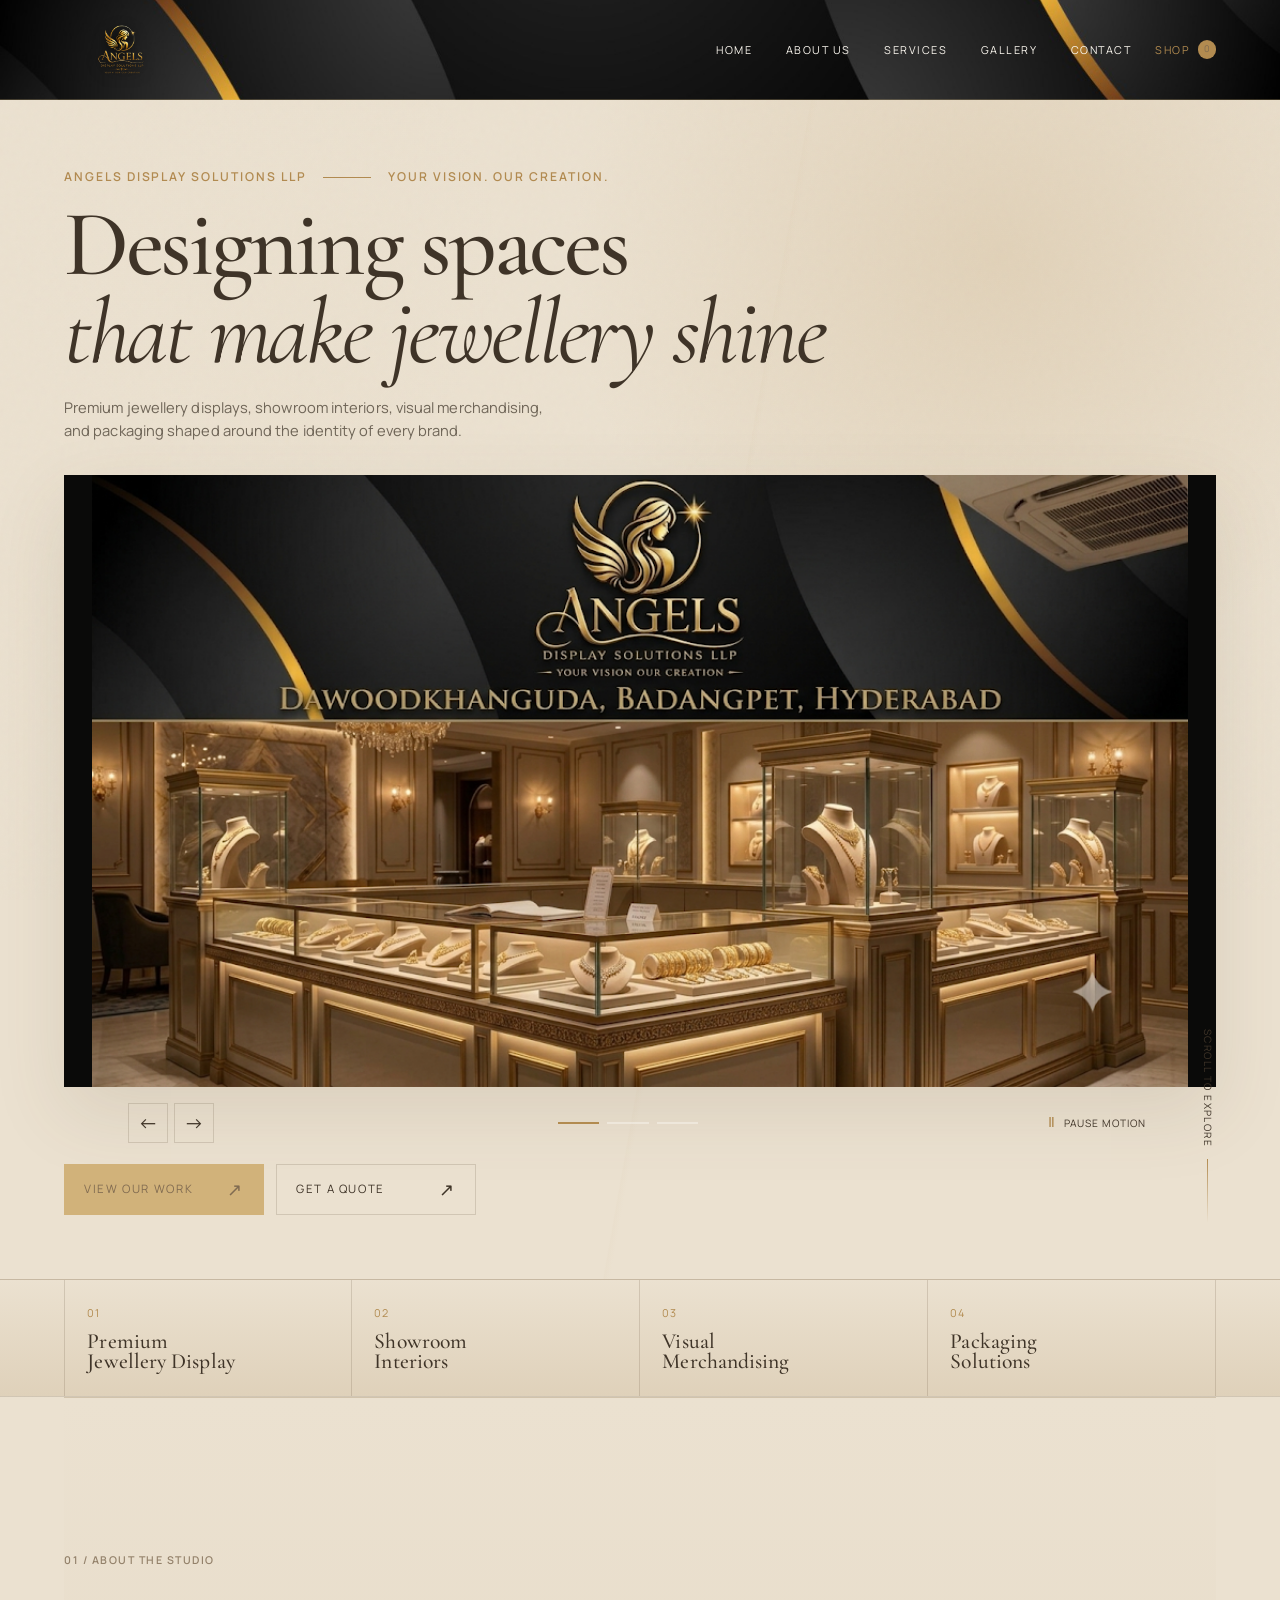
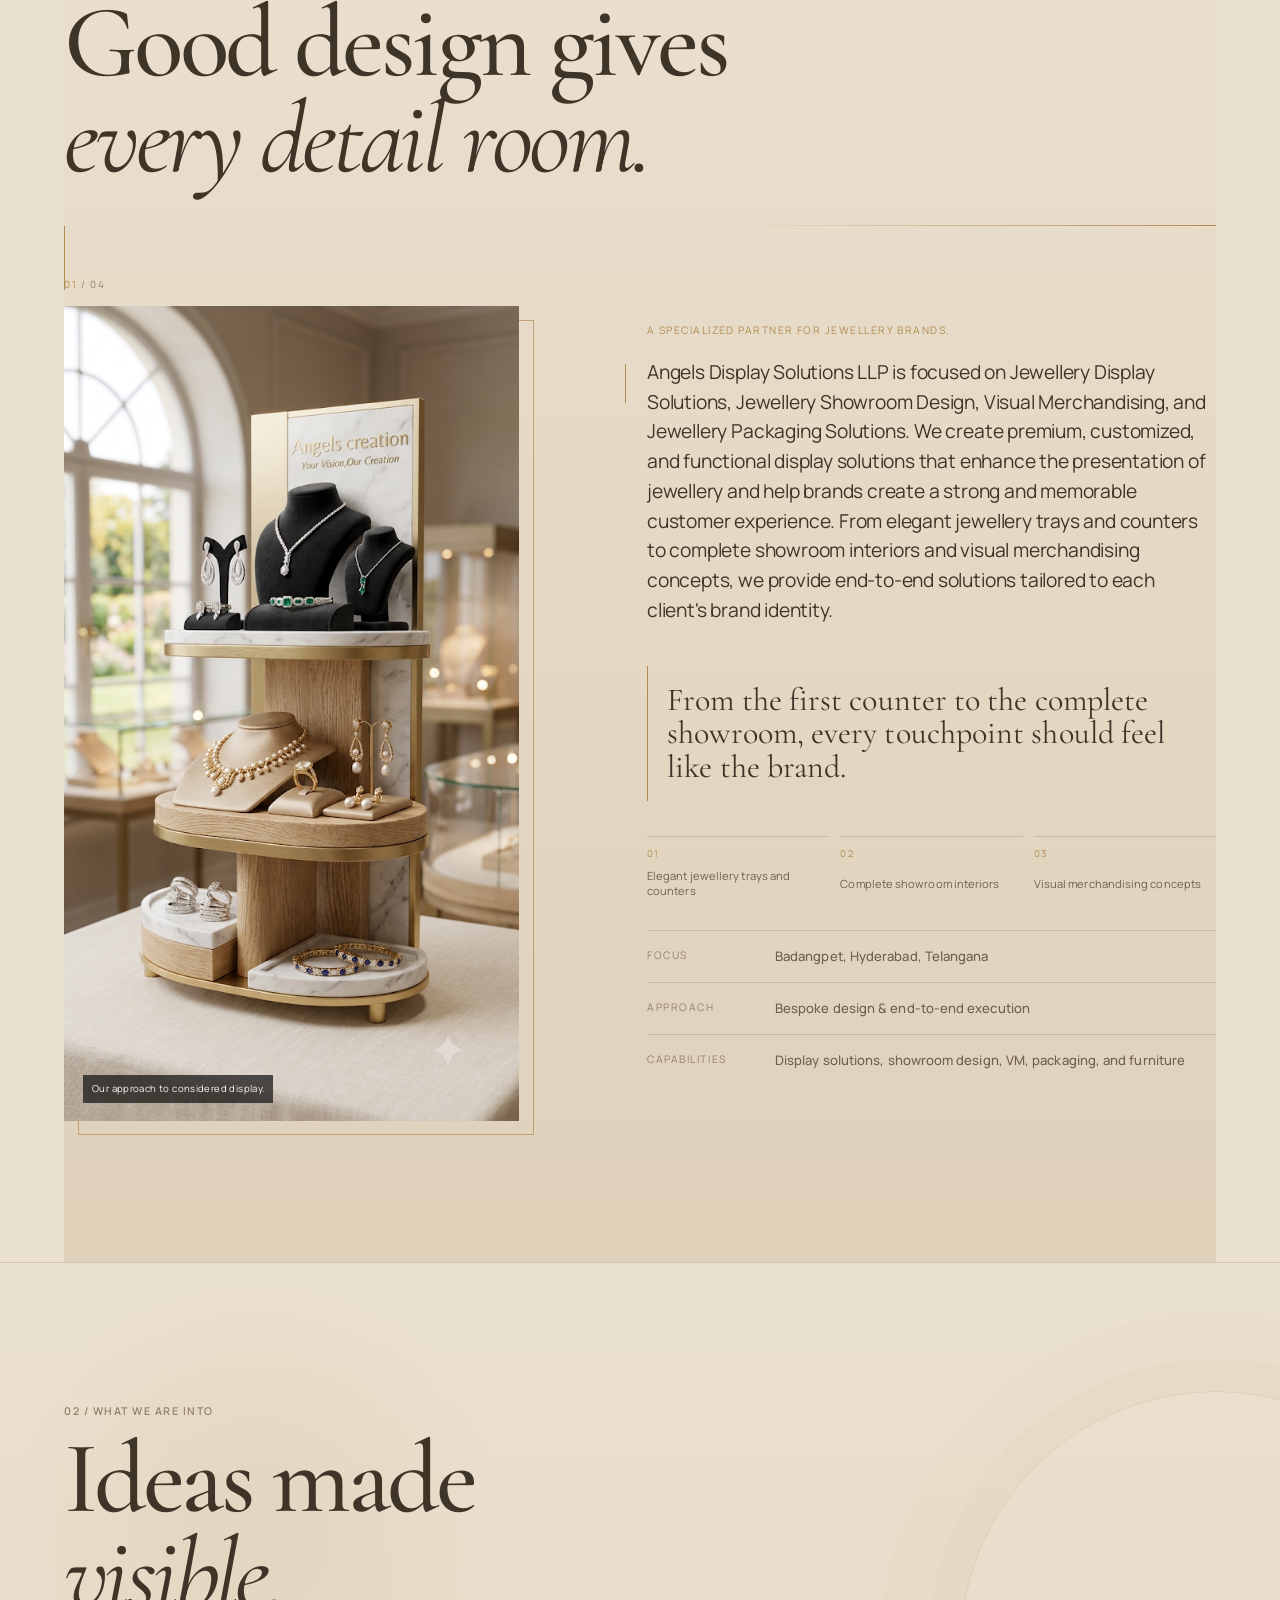
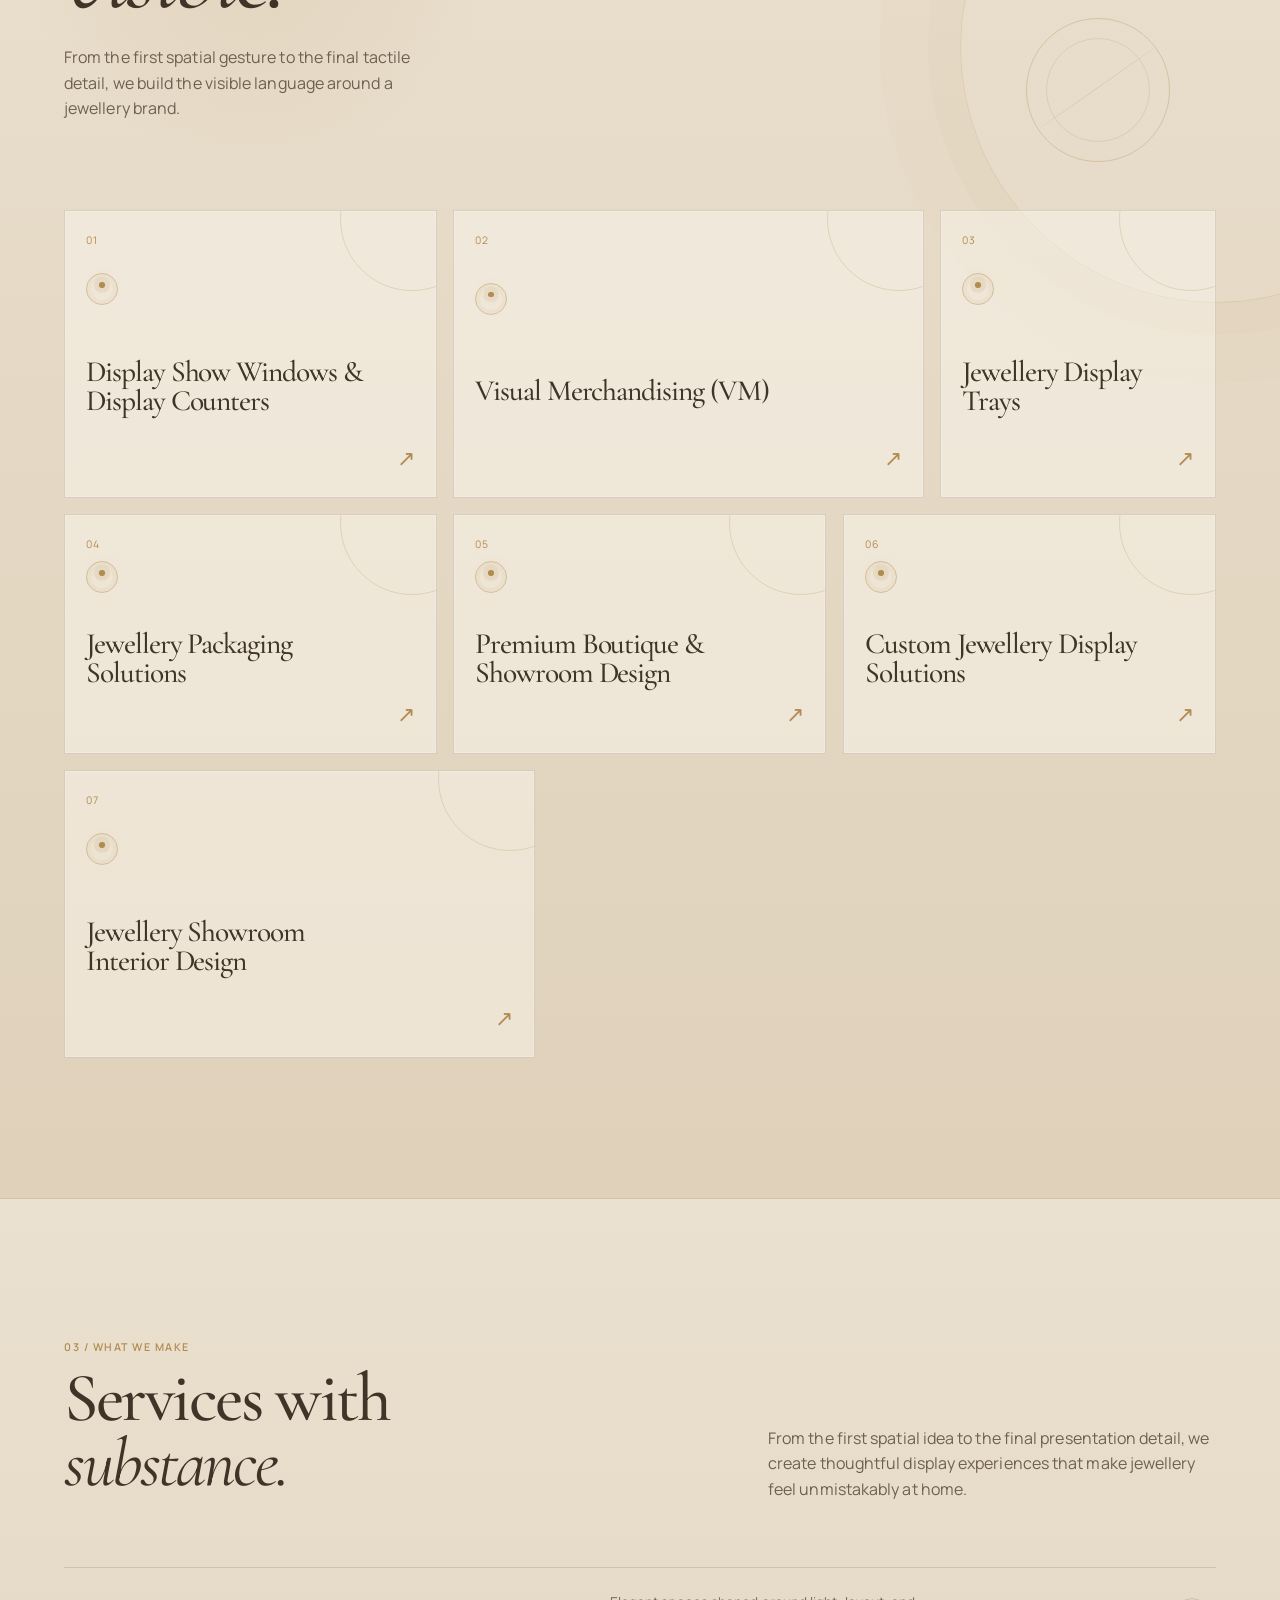
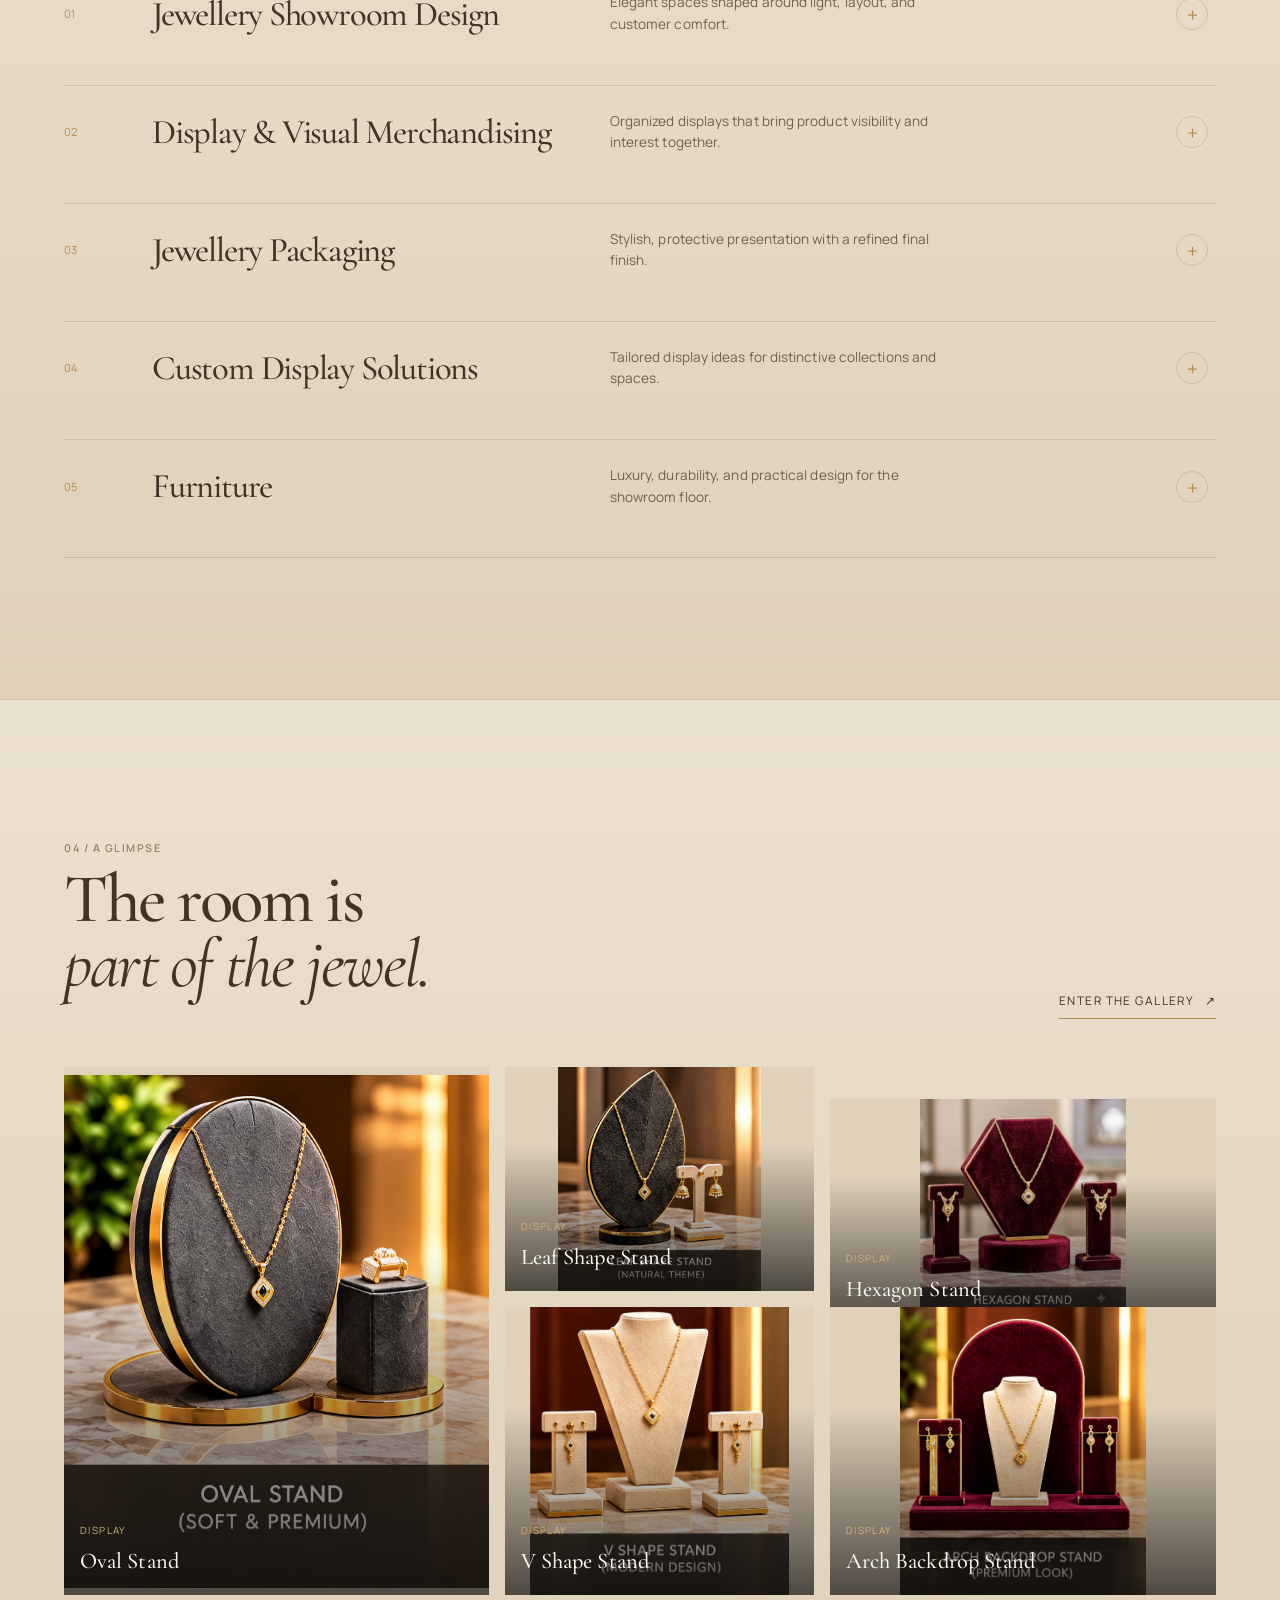
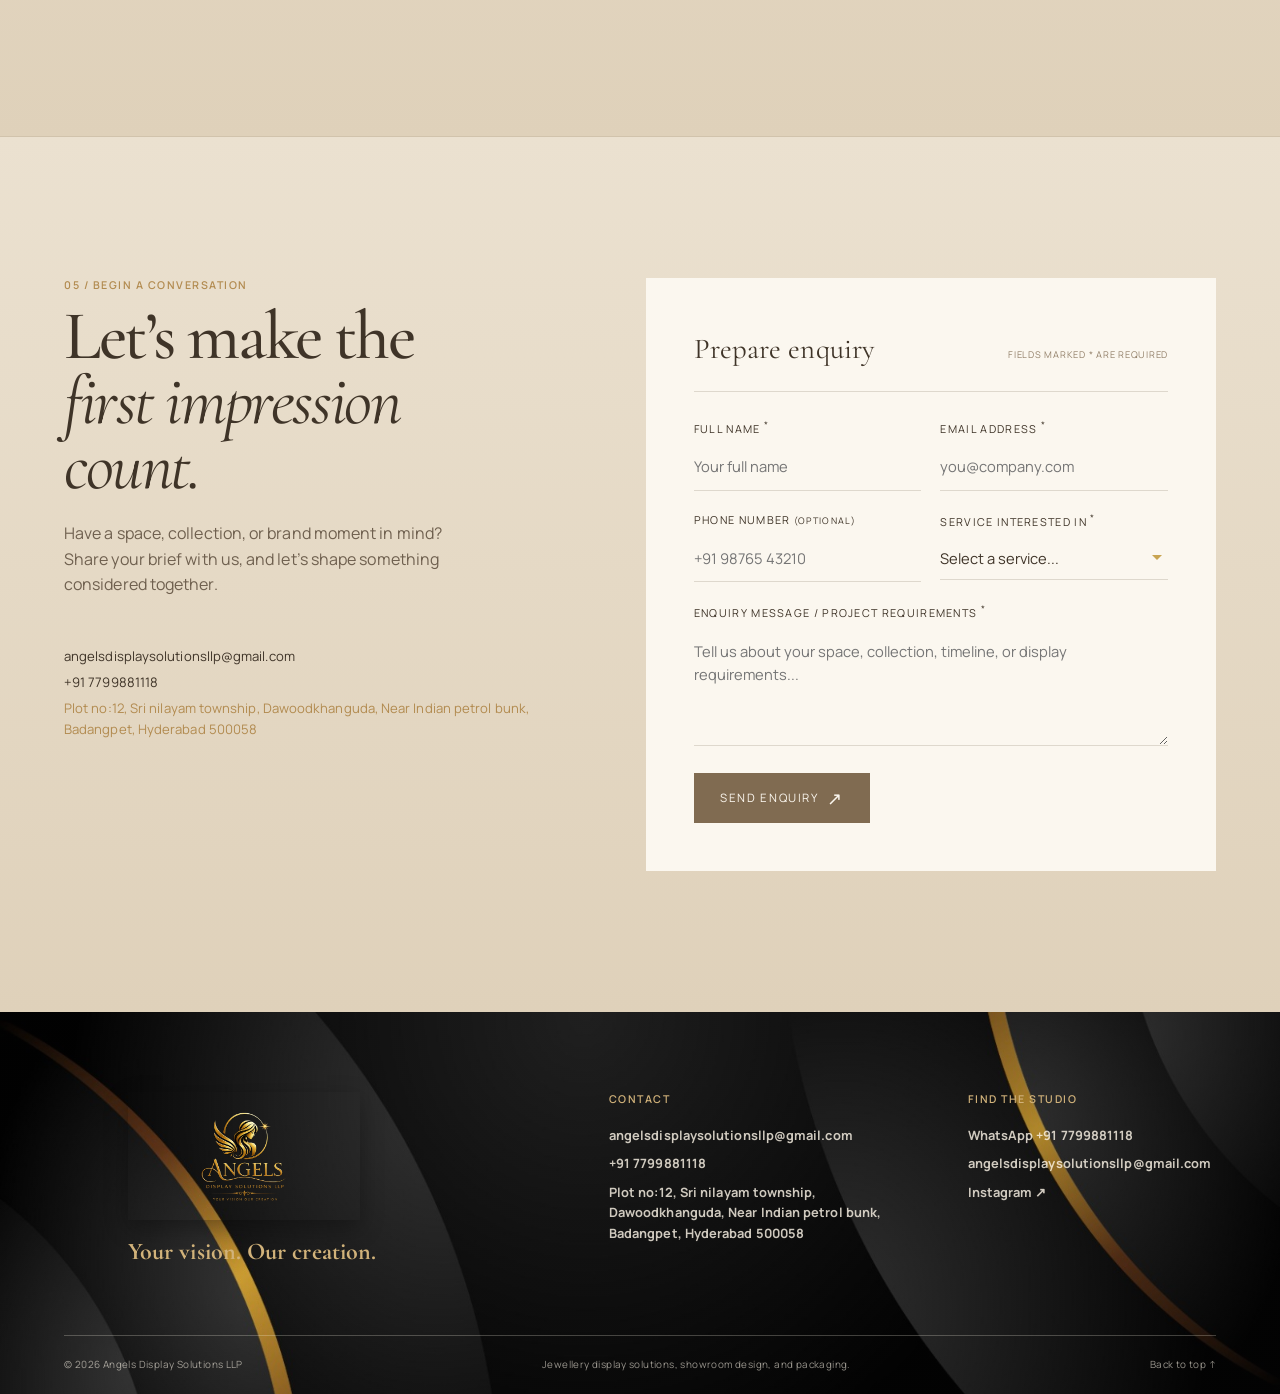
==== commit 9017af07: "Update mobile responsiveness and website animations" ====
--- a/index.html
+++ b/index.html
@@ -95,7 +95,7 @@
           </form></div></section>
     </main>
 
-      <footer class="site-footer"><div class="section-shell footer-top"><div class="footer-brand"><img src="/assets/angels-logo-transparent.png" alt="Angels Display Solutions LLP logo" /><p>Your vision. Our creation.</p></div><div class="footer-contact"><p class="eyebrow">CONTACT</p><strong data-footer-director></strong><a data-contact-email href="mailto:angelsdisplaysolutionsllp@gmail.com">angelsdisplaysolutionsllp@gmail.com</a><a data-contact-phone-link href="https://wa.me/917799881118">+91 7799881118</a><span data-footer-address></span></div><div class="footer-social"><p class="eyebrow">FIND THE STUDIO</p><a data-contact-whatsapp href="https://wa.me/917799881118">WhatsApp +91 7799881118</a><a data-contact-email href="mailto:angelsdisplaysolutionsllp@gmail.com">Email ↗</a><a data-contact-instagram href="https://www.instagram.com/angelsdisplaysolutions.llp?xtok=dWNxeGZkNWx1aXdy" target="_blank" rel="noreferrer">Instagram ↗</a></div></div><div class="section-shell footer-bottom"><span>© 2026 Angels Display Solutions LLP</span><span>Jewellery display solutions, showroom design, and packaging.</span><a href="#main-content">Back to top ↑</a></div></footer>
+      <footer class="site-footer"><div class="section-shell footer-top"><div class="footer-brand"><img src="/assets/angels-logo-transparent.png" alt="Angels Display Solutions LLP logo" /><p>Your vision. Our creation.</p></div><div class="footer-contact"><p class="eyebrow">CONTACT</p><a data-contact-email href="mailto:angelsdisplaysolutionsllp@gmail.com">angelsdisplaysolutionsllp@gmail.com</a><a data-contact-phone-link href="https://wa.me/917799881118">+91 7799881118</a><span data-footer-address></span></div><div class="footer-social"><p class="eyebrow">FIND THE STUDIO</p><a data-contact-whatsapp href="https://wa.me/917799881118">WhatsApp +91 7799881118</a><a data-contact-email href="mailto:angelsdisplaysolutionsllp@gmail.com">Email ↗</a><a data-contact-instagram href="https://www.instagram.com/angelsdisplaysolutions.llp?xtok=dWNxeGZkNWx1aXdy" target="_blank" rel="noreferrer">Instagram ↗</a></div></div><div class="section-shell footer-bottom"><span>© 2026 Angels Display Solutions LLP</span><span>Jewellery display solutions, showroom design, and packaging.</span><a href="#main-content">Back to top ↑</a></div></footer>
     <div class="cart-drawer" data-cart-drawer aria-hidden="true"><div class="cart-backdrop" data-cart-close></div><aside class="cart-panel" role="dialog" aria-modal="true" aria-labelledby="cart-title"><div class="cart-panel-head"><div><p class="eyebrow">YOUR SELECTION</p><h2 id="cart-title">Display cart</h2></div><button class="icon-button" type="button" data-cart-close aria-label="Close cart">×</button></div><div class="cart-items" data-cart-items></div><div class="cart-total"><span>Subtotal</span><strong data-cart-total>₹0</strong></div><button class="button button-dark cart-checkout" type="button" data-checkout>Checkout prototype <span>↗</span></button><p class="checkout-note">Sample browsing only. Payment, shipping, taxes, and order handling are not connected.</p></aside></div>
     <script type="module" src="/src/app.js"></script>
   </body>
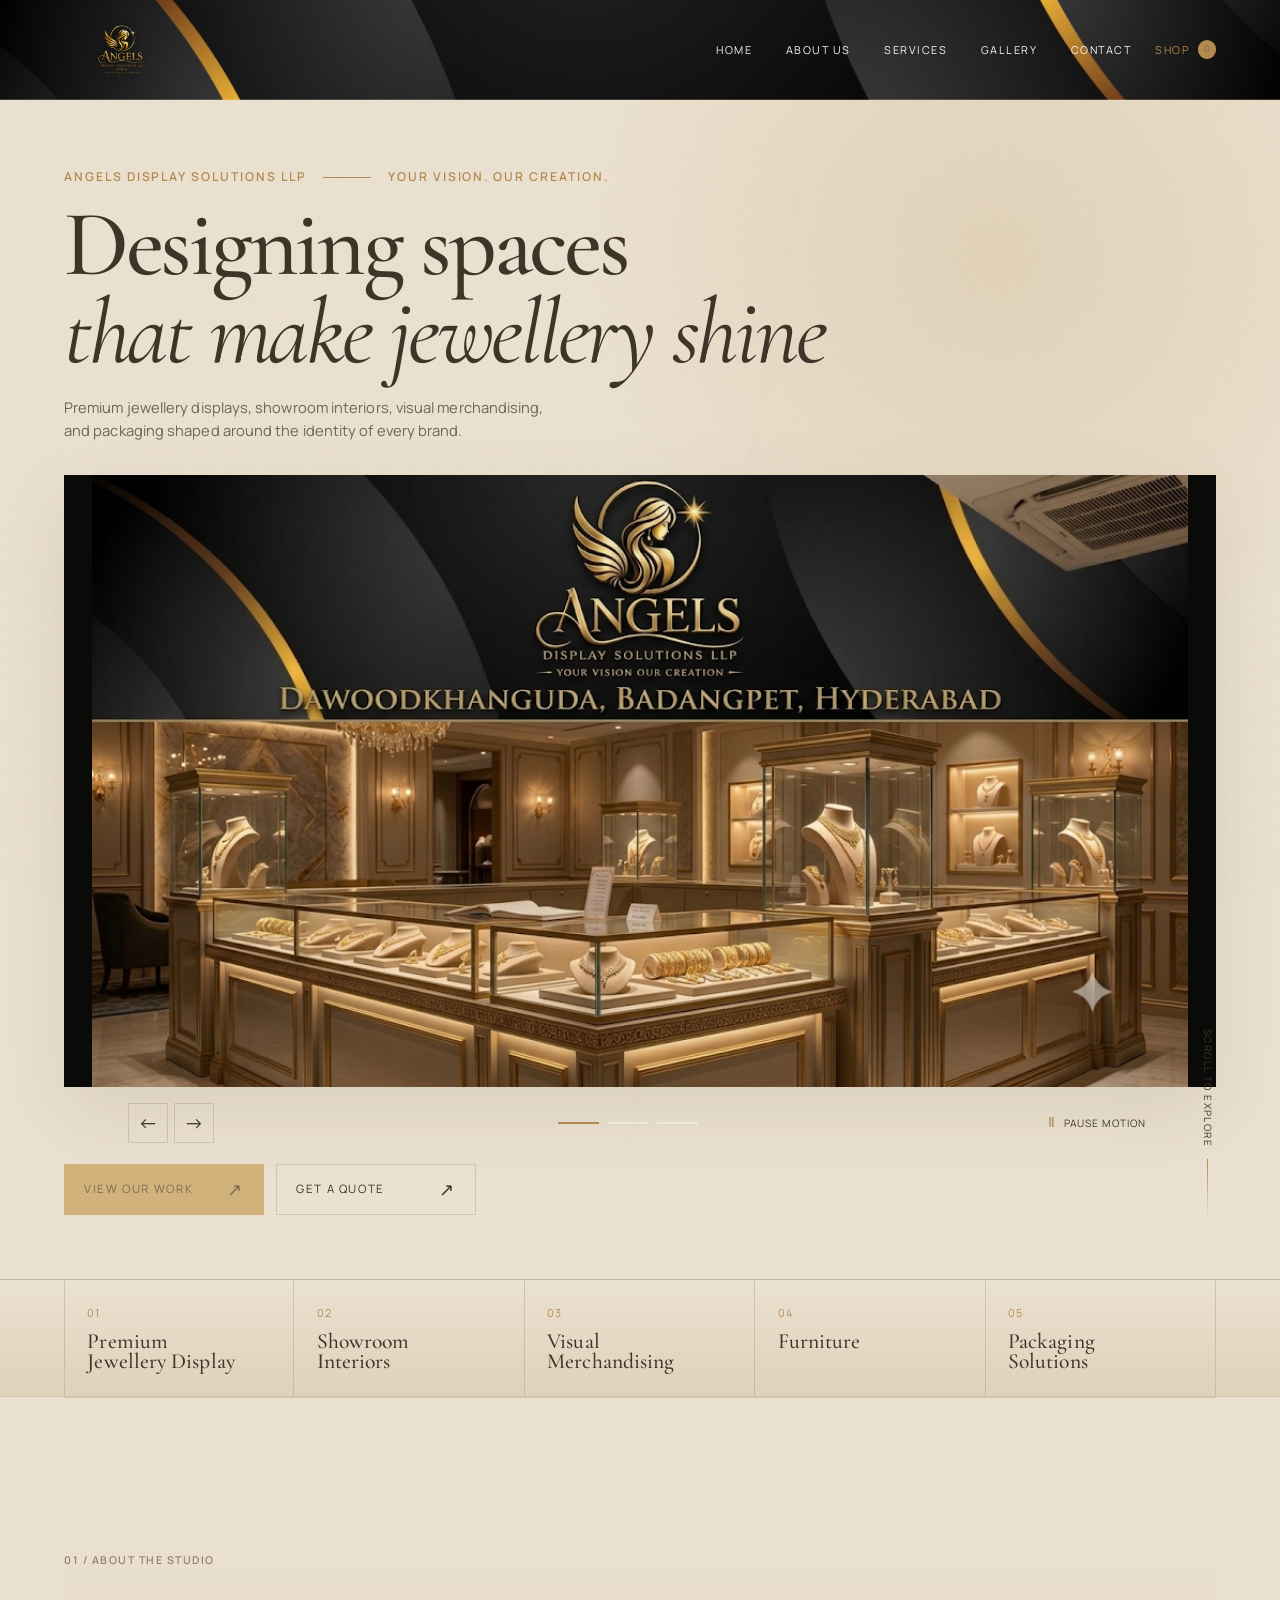
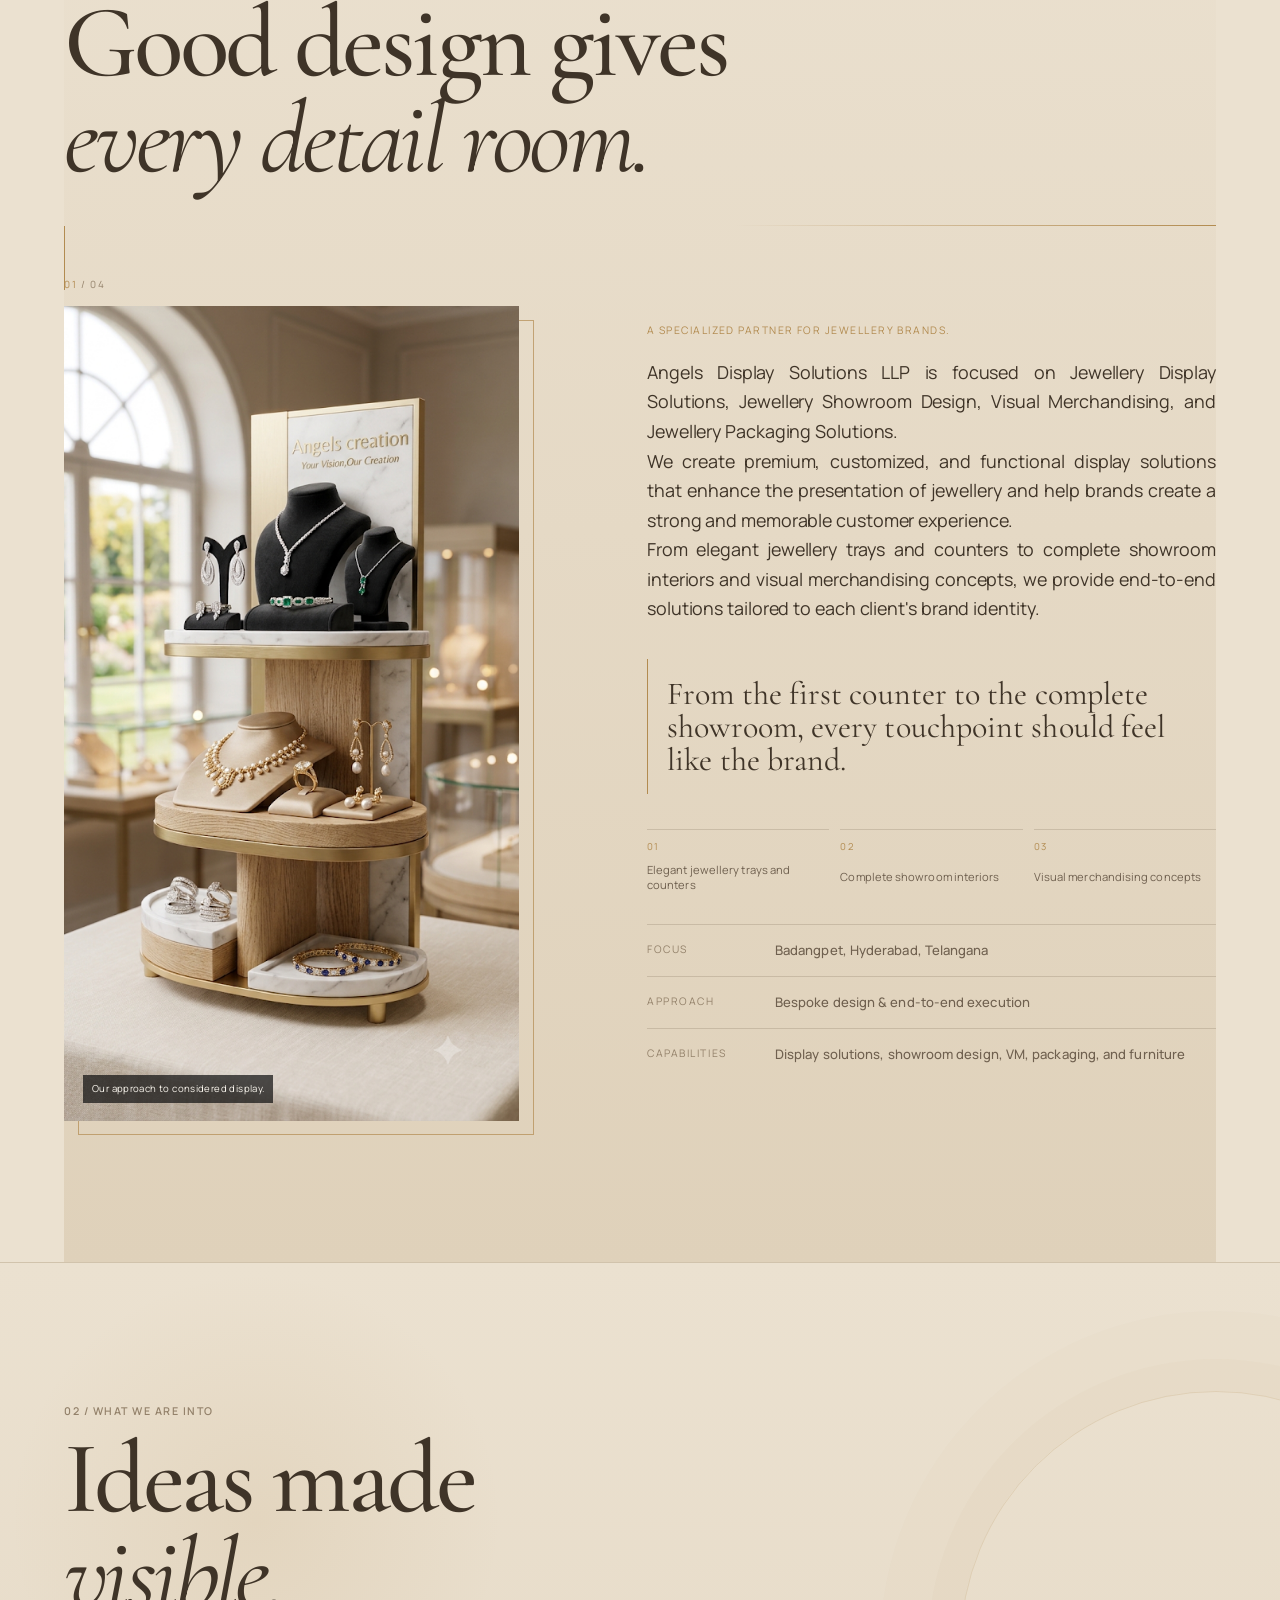
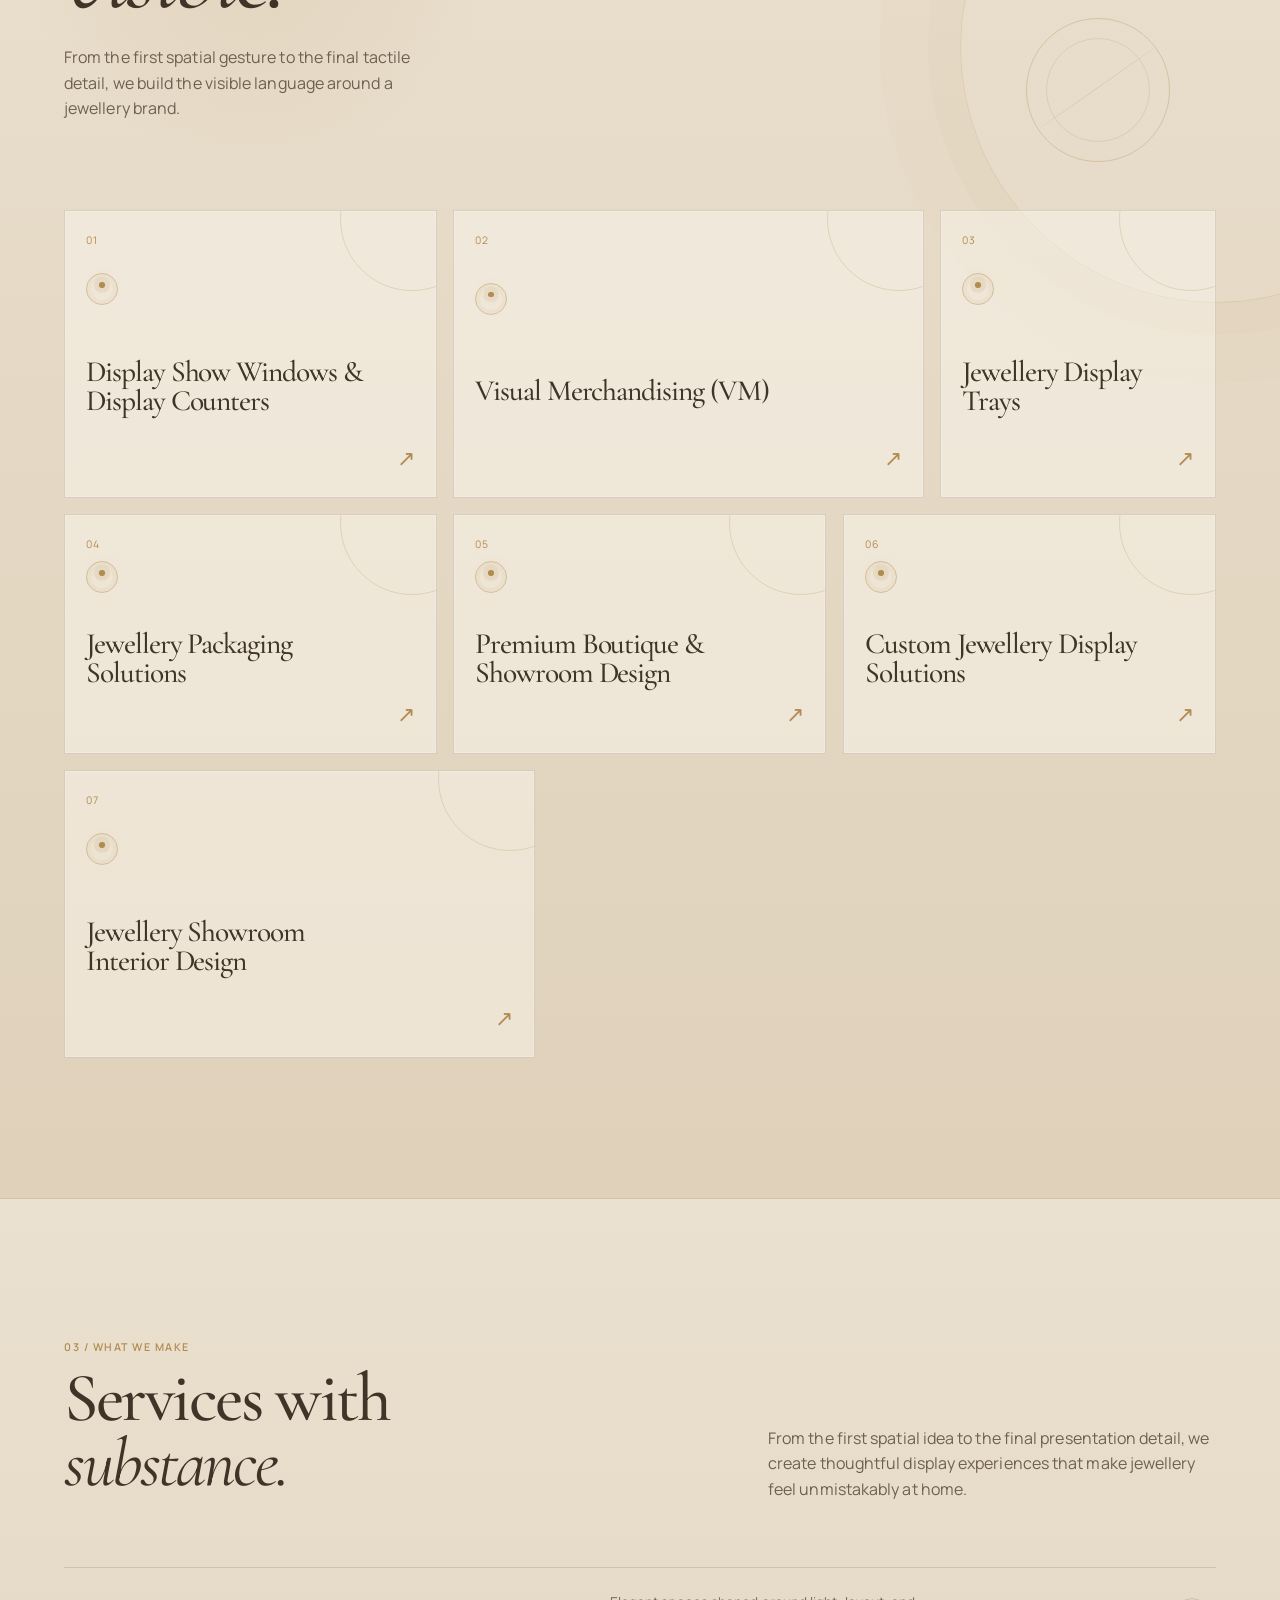
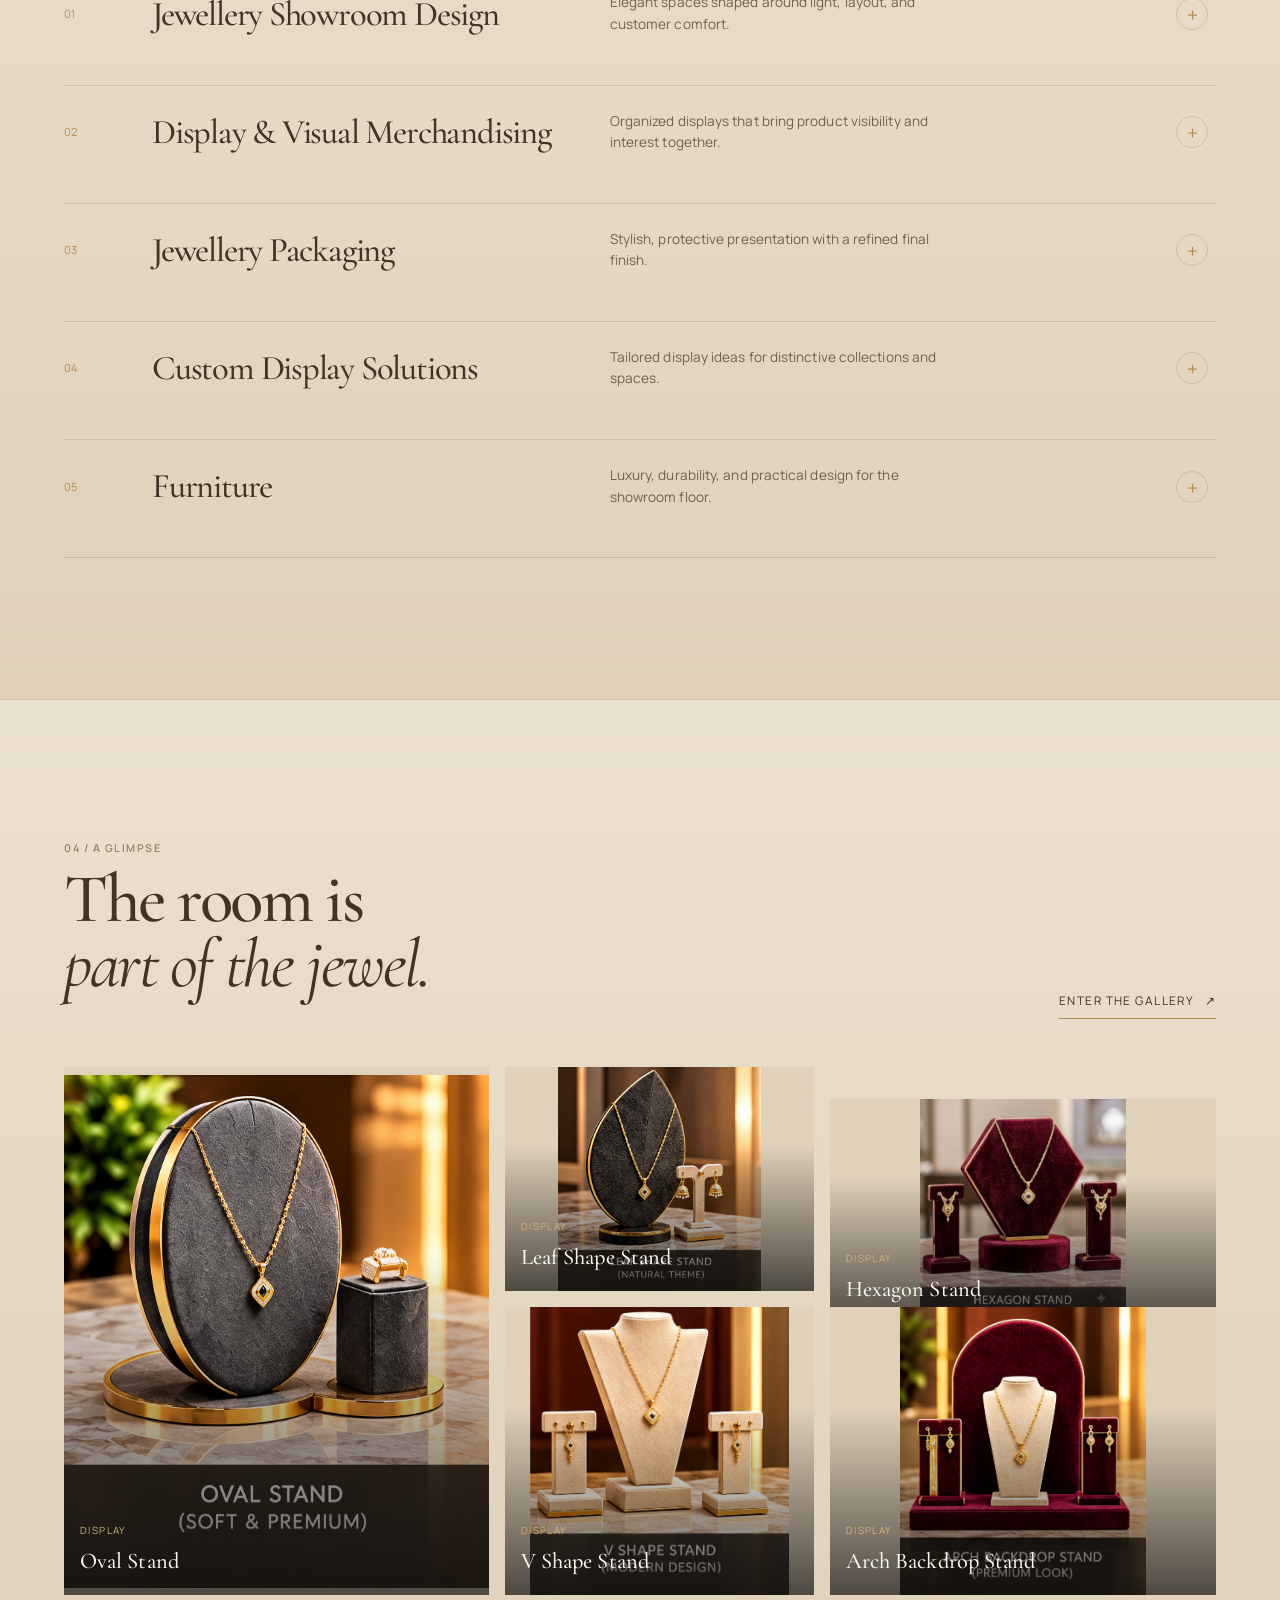
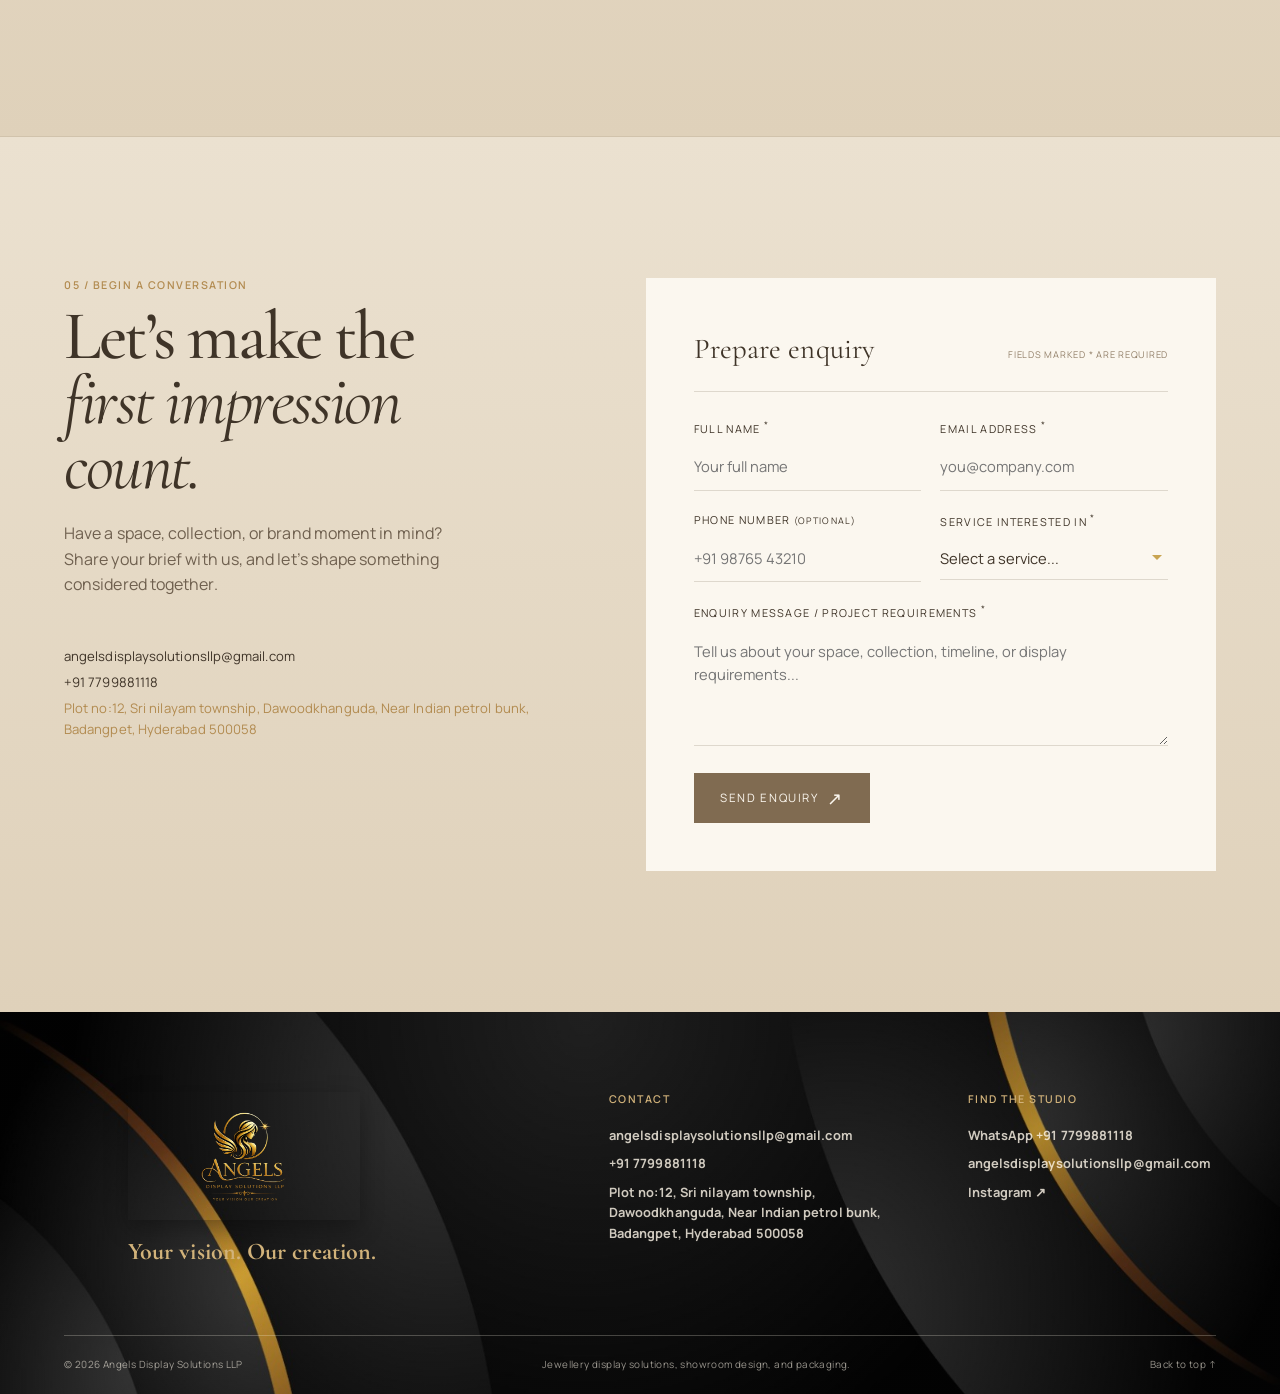
==== commit 92c2571f: "Update mobile responsiveness and website animations" ====
--- a/index.html
+++ b/index.html
@@ -46,11 +46,11 @@
         <div class="hero-scroll-note">Scroll to explore <span class="scroll-line"></span></div>
       </section>
 
-      <section class="service-strip" aria-label="Service highlights"><div class="section-shell service-strip-inner"><div><span>01</span><strong>Premium Jewellery Display</strong></div><div><span>02</span><strong>Showroom Interiors</strong></div><div><span>03</span><strong>Visual Merchandising</strong></div><div><span>04</span><strong>Packaging Solutions</strong></div></div></section>
+      <section class="service-strip" aria-label="Service highlights"><div class="section-shell service-strip-inner"><div><span>01</span><strong>Premium Jewellery Display</strong></div><div><span>02</span><strong>Showroom Interiors</strong></div><div><span>03</span><strong>Visual Merchandising</strong></div><div><span>04</span><strong>Furniture</strong></div><div><span>05</span><strong>Packaging Solutions</strong></div></div></section>
 
       <section class="about section-shell section-pad" id="about" data-immersive-section>
         <div class="section-heading about-heading" data-reveal><p class="eyebrow">01 / ABOUT THE STUDIO</p><h2><span class="heading-line">Good design gives</span><br /><em>every detail room.</em></h2><span class="about-heading-line" aria-hidden="true"></span></div>
-        <div class="about-grid"><div class="about-image image-reveal has-original-photo" data-reveal><span class="image-index">01 <i>/ 04</i></span><img src="/assets/gallery-display/IMG_5224_ef46a5a0.WEBP" alt="Angels creation three-tier jewellery display with necklace busts, earrings, rings, and bracelets on wood and marble shelves." width="572" height="1024" loading="lazy" /><span class="image-note">Our approach to considered display.</span></div><div class="about-copy" data-reveal><span class="copy-kicker" data-about-intro></span><div class="about-story"><p class="lead" data-about-story></p><blockquote data-about-quote></blockquote></div><div class="about-highlights" data-about-highlights></div><div class="about-facts"><div><span>Focus</span><strong data-about-location></strong></div><div><span>Approach</span><strong data-about-experience></strong></div><div><span>Capabilities</span><strong data-about-capabilities></strong></div></div></div></div>
+        <div class="about-grid"><div class="about-image image-reveal has-original-photo" data-reveal><span class="image-index">01 <i>/ 04</i></span><img src="/assets/gallery-display/IMG_5224_ef46a5a0.WEBP" alt="Angels creation three-tier jewellery display with necklace busts, earrings, rings, and bracelets on wood and marble shelves." width="572" height="1024" loading="lazy" /><span class="image-note">Our approach to considered display.</span></div><div class="about-copy" data-reveal><span class="copy-kicker" data-about-intro></span><div class="about-story"><div class="lead about-story-text" data-about-story></div><blockquote data-about-quote></blockquote></div><div class="about-highlights" data-about-highlights></div><div class="about-facts"><div><span>Focus</span><strong data-about-location></strong></div><div><span>Approach</span><strong data-about-experience></strong></div><div><span>Capabilities</span><strong data-about-capabilities></strong></div></div></div></div>
       </section>
 
       <section class="into section-pad" id="what-we-are-into" data-immersive-section><div class="section-shell"><div class="section-heading into-heading" data-reveal><div><p class="eyebrow">02 / WHAT WE ARE INTO</p><h2>Ideas made<br /><em>visible.</em></h2></div><p class="heading-note">From the first spatial gesture to the final tactile detail, we build the visible language around a jewellery brand.</p><span class="into-orbit" aria-hidden="true"></span></div><div class="into-grid" data-offerings></div></div></section>
--- a/src/styles.css
+++ b/src/styles.css
@@ -650,7 +650,7 @@
 
 .service-strip-inner {
   display: grid;
-  grid-template-columns: repeat(4, 1fr);
+  grid-template-columns: repeat(5, 1fr);
 }
 
 .service-strip-inner>div {
@@ -2907,12 +2907,20 @@
 
 .about-copy .lead {
   max-width: none;
-  margin-bottom: 2.5rem;
+  margin-bottom: 2.2rem;
   font-family: var(--sans);
-  font-size: clamp(1.05rem, 1.5vw, 1.32rem);
+  font-size: clamp(1.02rem, 1.4vw, 1.2rem);
   font-weight: 400;
-  line-height: 1.55;
-  letter-spacing: -.01em;
+  line-height: 1.65;
+  letter-spacing: -.005em;
+}
+
+.about-story-text p {
+  margin: 0;
+  color: var(--ink);
+  font-weight: 400;
+  text-align: justify;
+  text-justify: inter-word;
 }
 
 .about-facts {
@@ -3161,13 +3169,7 @@
 }
 
 .about-story::before {
-  position: absolute;
-  top: .4rem;
-  left: -1.4rem;
-  width: 1px;
-  height: 2.4rem;
-  content: '';
-  background: var(--gold);
+  display: none;
 }
 
 .about-story blockquote {
@@ -4354,7 +4356,7 @@
     font-size: 0.92rem;
     line-height: 1.55;
     max-width: 100%;
-    color: rgba(255, 255, 255, 0.8);
+    color: rgba(63, 52, 40, .72);
   }
 
   .hero-actions {
@@ -4476,6 +4478,10 @@
     padding: 1rem 0.85rem !important;
   }
 
+  .service-strip-inner > div:nth-child(odd) {
+    border-left: 1px solid var(--line);
+  }
+
   .service-strip-inner > div span {
     font-size: 0.78rem;
   }
